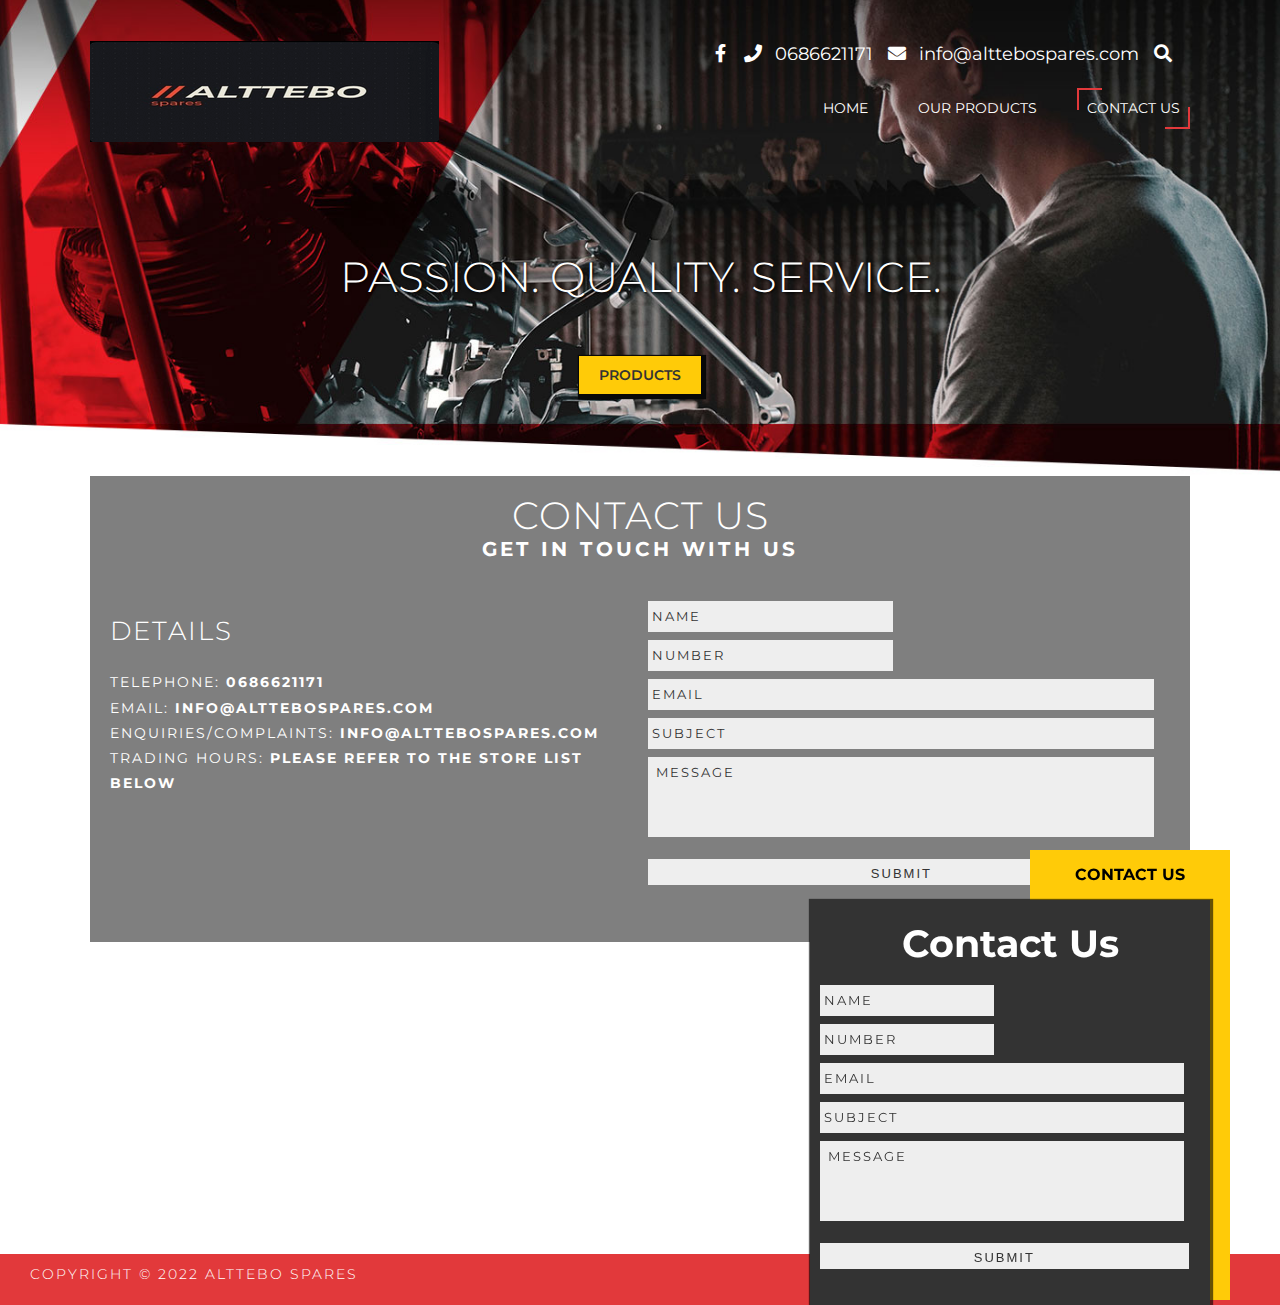
==== contact-us.html @ 704087f9 "Initial commit" ====
<!doctype html>
<html lang="en-US">

<head>

    <meta name="msvalidate.01" content="07E9F60D5569FDD121FF2509E36A343D" />

    <meta charset="UTF-8">
    <meta name="viewport" content="width=device-width, initial-scale=1">
    <link rel="profile" href="https://gmpg.org/xfn/11">
    <link href="https://fonts.googleapis.com/css?family=Montserrat:300,400,600,700" rel="stylesheet">
    <link rel="stylesheet" href="https://use.fontawesome.com/releases/v5.1.1/css/all.css" integrity="sha384-O8whS3fhG2OnA5Kas0Y9l3cfpmYjapjI0E4theH4iuMD+pLhbf6JI0jIMfYcK3yZ" crossorigin="anonymous">

    <!-- Google Tag Manager -->
    <script>
        (function(w, d, s, l, i) {
            w[l] = w[l] || [];
            w[l].push({
                'gtm.start': new Date().getTime(),
                event: 'gtm.js'
            });
            var f = d.getElementsByTagName(s)[0],
                j = d.createElement(s),
                dl = l != 'dataLayer' ? '&l=' + l : '';
            j.async = true;
            j.src =
                'https://www.googletagmanager.com/gtm.js?id=' + i + dl;
            f.parentNode.insertBefore(j, f);
        })(window, document, 'script', 'dataLayer', 'GTM-W37M9GC');
    </script>
    <!-- End Google Tag Manager -->

    <meta name='robots' content='max-image-preview:large' />

    <!-- This site is optimized with the Yoast SEO plugin v15.5 - https://yoast.com/wordpress/plugins/seo/ -->
    <title>Contact ALTTEBO Spares | 0686621171 | info@alttebospares.com</title>
    <meta name="description" content="Contact ALTTEBO Spares today, view this page for all our details and where you can find us" />
    <meta name="robots" content="index, follow, max-snippet:-1, max-image-preview:large, max-video-preview:-1" />
    <link rel="canonical" href="./contact-us.html" />
    <meta property="og:locale" content="en_US" />
    <meta property="og:type" content="article" />
    <meta property="og:title" content="Contact ALTTEBO Spares | 0686621171 | info@alttebospares.com" />
    <meta property="og:description" content="Contact ALTTEBO Spares today, view this page for all our details and where you can find us" />
    <meta property="og:url" content="https://alttebospares/contact-us/" />
    <meta property="og:site_name" content="ALTTEBO Spares" />
    <meta property="article:modified_time" content="2021-07-12T07:43:26+00:00" />
    <meta name="twitter:card" content="summary_large_image" />
    <meta name="twitter:label1" content="Est. reading time">
    <meta name="twitter:data1" content="1 minute">
    <script type="application/ld+json" class="yoast-schema-graph">
        {
            "@context": "https://schema.org",
            "@graph": [{
                "@type": "WebSite",
                "@id": "https://alttebospares.com/#website",
                "url": "https://alttebospares.com/",
                "name": "ALTTEBO Spares ",
                "description": "Welcome",
                "potentialAction": [{
                    "@type": "SearchAction",
                    "target": "https://alttebospares.com/?s={search_term_string}",
                    "query-input": "required name=search_term_string"
                }],
                "inLanguage": "en-US"
            }, {
                "@type": "WebPage",
                "@id": "https://alttebospares.com/contact-us/#webpage",
                "url": "https://alttebospares.com/contact-us/",
                "name": "Contact ALTTEBO Spares | 0686621171 | info@alttebospares.com",
                "isPartOf": {
                    "@id": "https://alttebospares.com/#website"
                },
                "datePublished": "2018-07-19T13:59:04+00:00",
                "dateModified": "2021-07-12T07:43:26+00:00",
                "description": "Contact ALTTEBO Spares today, view this page for all our details and where you can find us",
                "breadcrumb": {
                    "@id": "https://alttebospares.com/contact-us/#breadcrumb"
                },
                "inLanguage": "en-US",
                "potentialAction": [{
                    "@type": "ReadAction",
                    "target": ["https://alttebospares.com/contact-us/"]
                }]
            }, {
                "@type": "BreadcrumbList",
                "@id": "https://alttebospares.com/contact-us/#breadcrumb",
                "itemListElement": [{
                    "@type": "ListItem",
                    "position": 1,
                    "item": {
                        "@type": "WebPage",
                        "@id": "https://alttebospares.com/",
                        "url": "https://alttebospares.com/",
                        "name": "Home"
                    }
                }, {
                    "@type": "ListItem",
                    "position": 2,
                    "item": {
                        "@type": "WebPage",
                        "@id": "https://alttebospares.com/contact-us/",
                        "url": "https://alttebospares.com/contact-us/",
                        "name": "Contact Us"
                    }
                }]
            }]
        }
    </script>
    <!-- / Yoast SEO plugin. -->


    <link rel='dns-prefetch' href='//use.fontawesome.com' />
    <link rel='dns-prefetch' href='//s.w.org' />
    <script type="text/javascript">
        window._wpemojiSettings = {
            "baseUrl": "https:\/\/s.w.org\/images\/core\/emoji\/13.1.0\/72x72\/",
            "ext": ".png",
            "svgUrl": "https:\/\/s.w.org\/images\/core\/emoji\/13.1.0\/svg\/",
            "svgExt": ".svg",
            "source": {
                "concatemoji": "https:\/\/alttebospares.com\/wp-includes\/js\/wp-emoji-release.min.js?ver=5.9.3"
            }
        };
        /*! This file is auto-generated */
        ! function(e, a, t) {
            var n, r, o, i = a.createElement("canvas"),
                p = i.getContext && i.getContext("2d");

            function s(e, t) {
                var a = String.fromCharCode;
                p.clearRect(0, 0, i.width, i.height), p.fillText(a.apply(this, e), 0, 0);
                e = i.toDataURL();
                return p.clearRect(0, 0, i.width, i.height), p.fillText(a.apply(this, t), 0, 0), e === i.toDataURL()
            }

            function c(e) {
                var t = a.createElement("script");
                t.src = e, t.defer = t.type = "text/javascript", a.getElementsByTagName("head")[0].appendChild(t)
            }
            for (o = Array("flag", "emoji"), t.supports = {
                    everything: !0,
                    everythingExceptFlag: !0
                }, r = 0; r < o.length; r++) t.supports[o[r]] = function(e) {
                if (!p || !p.fillText) return !1;
                switch (p.textBaseline = "top", p.font = "600 32px Arial", e) {
                    case "flag":
                        return s([127987, 65039, 8205, 9895, 65039], [127987, 65039, 8203, 9895, 65039]) ? !1 : !s([55356, 56826, 55356, 56819], [55356, 56826, 8203, 55356, 56819]) && !s([55356, 57332, 56128, 56423, 56128, 56418, 56128, 56421, 56128, 56430, 56128, 56423, 56128, 56447], [55356, 57332, 8203, 56128, 56423, 8203, 56128, 56418, 8203, 56128, 56421, 8203, 56128, 56430, 8203, 56128, 56423, 8203, 56128, 56447]);
                    case "emoji":
                        return !s([10084, 65039, 8205, 55357, 56613], [10084, 65039, 8203, 55357, 56613])
                }
                return !1
            }(o[r]), t.supports.everything = t.supports.everything && t.supports[o[r]], "flag" !== o[r] && (t.supports.everythingExceptFlag = t.supports.everythingExceptFlag && t.supports[o[r]]);
            t.supports.everythingExceptFlag = t.supports.everythingExceptFlag && !t.supports.flag, t.DOMReady = !1, t.readyCallback = function() {
                t.DOMReady = !0
            }, t.supports.everything || (n = function() {
                t.readyCallback()
            }, a.addEventListener ? (a.addEventListener("DOMContentLoaded", n, !1), e.addEventListener("load", n, !1)) : (e.attachEvent("onload", n), a.attachEvent("onreadystatechange", function() {
                "complete" === a.readyState && t.readyCallback()
            })), (n = t.source || {}).concatemoji ? c(n.concatemoji) : n.wpemoji && n.twemoji && (c(n.twemoji), c(n.wpemoji)))
        }(window, document, window._wpemojiSettings);
    </script>
    <style type="text/css">
        img.wp-smiley,
        img.emoji {
            display: inline !important;
            border: none !important;
            box-shadow: none !important;
            height: 1em !important;
            width: 1em !important;
            margin: 0 0.07em !important;
            vertical-align: -0.1em !important;
            background: none !important;
            padding: 0 !important;
        }
    </style>
    <link rel='stylesheet' id='wp-block-library-css' href='./wp-includes/css/dist/block-library/style.min.css?ver=5.9.3' type='text/css' media='all' />
    <style id='global-styles-inline-css' type='text/css'>
        body {
            --wp--preset--color--black: #000000;
            --wp--preset--color--cyan-bluish-gray: #abb8c3;
            --wp--preset--color--white: #ffffff;
            --wp--preset--color--pale-pink: #f78da7;
            --wp--preset--color--vivid-red: #cf2e2e;
            --wp--preset--color--luminous-vivid-orange: #ff6900;
            --wp--preset--color--luminous-vivid-amber: #fcb900;
            --wp--preset--color--light-green-cyan: #7bdcb5;
            --wp--preset--color--vivid-green-cyan: #00d084;
            --wp--preset--color--pale-cyan-blue: #8ed1fc;
            --wp--preset--color--vivid-cyan-blue: #0693e3;
            --wp--preset--color--vivid-purple: #9b51e0;
            --wp--preset--gradient--vivid-cyan-blue-to-vivid-purple: linear-gradient(135deg, rgba(6, 147, 227, 1) 0%, rgb(155, 81, 224) 100%);
            --wp--preset--gradient--light-green-cyan-to-vivid-green-cyan: linear-gradient(135deg, rgb(122, 220, 180) 0%, rgb(0, 208, 130) 100%);
            --wp--preset--gradient--luminous-vivid-amber-to-luminous-vivid-orange: linear-gradient(135deg, rgba(252, 185, 0, 1) 0%, rgba(255, 105, 0, 1) 100%);
            --wp--preset--gradient--luminous-vivid-orange-to-vivid-red: linear-gradient(135deg, rgba(255, 105, 0, 1) 0%, rgb(207, 46, 46) 100%);
            --wp--preset--gradient--very-light-gray-to-cyan-bluish-gray: linear-gradient(135deg, rgb(238, 238, 238) 0%, rgb(169, 184, 195) 100%);
            --wp--preset--gradient--cool-to-warm-spectrum: linear-gradient(135deg, rgb(74, 234, 220) 0%, rgb(151, 120, 209) 20%, rgb(207, 42, 186) 40%, rgb(238, 44, 130) 60%, rgb(251, 105, 98) 80%, rgb(254, 248, 76) 100%);
            --wp--preset--gradient--blush-light-purple: linear-gradient(135deg, rgb(255, 206, 236) 0%, rgb(152, 150, 240) 100%);
            --wp--preset--gradient--blush-bordeaux: linear-gradient(135deg, rgb(254, 205, 165) 0%, rgb(254, 45, 45) 50%, rgb(107, 0, 62) 100%);
            --wp--preset--gradient--luminous-dusk: linear-gradient(135deg, rgb(255, 203, 112) 0%, rgb(199, 81, 192) 50%, rgb(65, 88, 208) 100%);
            --wp--preset--gradient--pale-ocean: linear-gradient(135deg, rgb(255, 245, 203) 0%, rgb(182, 227, 212) 50%, rgb(51, 167, 181) 100%);
            --wp--preset--gradient--electric-grass: linear-gradient(135deg, rgb(202, 248, 128) 0%, rgb(113, 206, 126) 100%);
            --wp--preset--gradient--midnight: linear-gradient(135deg, rgb(2, 3, 129) 0%, rgb(40, 116, 252) 100%);
            --wp--preset--duotone--dark-grayscale: url('#wp-duotone-dark-grayscale');
            --wp--preset--duotone--grayscale: url('#wp-duotone-grayscale');
            --wp--preset--duotone--purple-yellow: url('#wp-duotone-purple-yellow');
            --wp--preset--duotone--blue-red: url('#wp-duotone-blue-red');
            --wp--preset--duotone--midnight: url('#wp-duotone-midnight');
            --wp--preset--duotone--magenta-yellow: url('#wp-duotone-magenta-yellow');
            --wp--preset--duotone--purple-green: url('#wp-duotone-purple-green');
            --wp--preset--duotone--blue-orange: url('#wp-duotone-blue-orange');
            --wp--preset--font-size--small: 13px;
            --wp--preset--font-size--medium: 20px;
            --wp--preset--font-size--large: 36px;
            --wp--preset--font-size--x-large: 42px;
        }

        .has-black-color {
            color: var(--wp--preset--color--black) !important;
        }

        .has-cyan-bluish-gray-color {
            color: var(--wp--preset--color--cyan-bluish-gray) !important;
        }

        .has-white-color {
            color: var(--wp--preset--color--white) !important;
        }

        .has-pale-pink-color {
            color: var(--wp--preset--color--pale-pink) !important;
        }

        .has-vivid-red-color {
            color: var(--wp--preset--color--vivid-red) !important;
        }

        .has-luminous-vivid-orange-color {
            color: var(--wp--preset--color--luminous-vivid-orange) !important;
        }

        .has-luminous-vivid-amber-color {
            color: var(--wp--preset--color--luminous-vivid-amber) !important;
        }

        .has-light-green-cyan-color {
            color: var(--wp--preset--color--light-green-cyan) !important;
        }

        .has-vivid-green-cyan-color {
            color: var(--wp--preset--color--vivid-green-cyan) !important;
        }

        .has-pale-cyan-blue-color {
            color: var(--wp--preset--color--pale-cyan-blue) !important;
        }

        .has-vivid-cyan-blue-color {
            color: var(--wp--preset--color--vivid-cyan-blue) !important;
        }

        .has-vivid-purple-color {
            color: var(--wp--preset--color--vivid-purple) !important;
        }

        .has-black-background-color {
            background-color: var(--wp--preset--color--black) !important;
        }

        .has-cyan-bluish-gray-background-color {
            background-color: var(--wp--preset--color--cyan-bluish-gray) !important;
        }

        .has-white-background-color {
            background-color: var(--wp--preset--color--white) !important;
        }

        .has-pale-pink-background-color {
            background-color: var(--wp--preset--color--pale-pink) !important;
        }

        .has-vivid-red-background-color {
            background-color: var(--wp--preset--color--vivid-red) !important;
        }

        .has-luminous-vivid-orange-background-color {
            background-color: var(--wp--preset--color--luminous-vivid-orange) !important;
        }

        .has-luminous-vivid-amber-background-color {
            background-color: var(--wp--preset--color--luminous-vivid-amber) !important;
        }

        .has-light-green-cyan-background-color {
            background-color: var(--wp--preset--color--light-green-cyan) !important;
        }

        .has-vivid-green-cyan-background-color {
            background-color: var(--wp--preset--color--vivid-green-cyan) !important;
        }

        .has-pale-cyan-blue-background-color {
            background-color: var(--wp--preset--color--pale-cyan-blue) !important;
        }

        .has-vivid-cyan-blue-background-color {
            background-color: var(--wp--preset--color--vivid-cyan-blue) !important;
        }

        .has-vivid-purple-background-color {
            background-color: var(--wp--preset--color--vivid-purple) !important;
        }

        .has-black-border-color {
            border-color: var(--wp--preset--color--black) !important;
        }

        .has-cyan-bluish-gray-border-color {
            border-color: var(--wp--preset--color--cyan-bluish-gray) !important;
        }

        .has-white-border-color {
            border-color: var(--wp--preset--color--white) !important;
        }

        .has-pale-pink-border-color {
            border-color: var(--wp--preset--color--pale-pink) !important;
        }

        .has-vivid-red-border-color {
            border-color: var(--wp--preset--color--vivid-red) !important;
        }

        .has-luminous-vivid-orange-border-color {
            border-color: var(--wp--preset--color--luminous-vivid-orange) !important;
        }

        .has-luminous-vivid-amber-border-color {
            border-color: var(--wp--preset--color--luminous-vivid-amber) !important;
        }

        .has-light-green-cyan-border-color {
            border-color: var(--wp--preset--color--light-green-cyan) !important;
        }

        .has-vivid-green-cyan-border-color {
            border-color: var(--wp--preset--color--vivid-green-cyan) !important;
        }

        .has-pale-cyan-blue-border-color {
            border-color: var(--wp--preset--color--pale-cyan-blue) !important;
        }

        .has-vivid-cyan-blue-border-color {
            border-color: var(--wp--preset--color--vivid-cyan-blue) !important;
        }

        .has-vivid-purple-border-color {
            border-color: var(--wp--preset--color--vivid-purple) !important;
        }

        .has-vivid-cyan-blue-to-vivid-purple-gradient-background {
            background: var(--wp--preset--gradient--vivid-cyan-blue-to-vivid-purple) !important;
        }

        .has-light-green-cyan-to-vivid-green-cyan-gradient-background {
            background: var(--wp--preset--gradient--light-green-cyan-to-vivid-green-cyan) !important;
        }

        .has-luminous-vivid-amber-to-luminous-vivid-orange-gradient-background {
            background: var(--wp--preset--gradient--luminous-vivid-amber-to-luminous-vivid-orange) !important;
        }

        .has-luminous-vivid-orange-to-vivid-red-gradient-background {
            background: var(--wp--preset--gradient--luminous-vivid-orange-to-vivid-red) !important;
        }

        .has-very-light-gray-to-cyan-bluish-gray-gradient-background {
            background: var(--wp--preset--gradient--very-light-gray-to-cyan-bluish-gray) !important;
        }

        .has-cool-to-warm-spectrum-gradient-background {
            background: var(--wp--preset--gradient--cool-to-warm-spectrum) !important;
        }

        .has-blush-light-purple-gradient-background {
            background: var(--wp--preset--gradient--blush-light-purple) !important;
        }

        .has-blush-bordeaux-gradient-background {
            background: var(--wp--preset--gradient--blush-bordeaux) !important;
        }

        .has-luminous-dusk-gradient-background {
            background: var(--wp--preset--gradient--luminous-dusk) !important;
        }

        .has-pale-ocean-gradient-background {
            background: var(--wp--preset--gradient--pale-ocean) !important;
        }

        .has-electric-grass-gradient-background {
            background: var(--wp--preset--gradient--electric-grass) !important;
        }

        .has-midnight-gradient-background {
            background: var(--wp--preset--gradient--midnight) !important;
        }

        .has-small-font-size {
            font-size: var(--wp--preset--font-size--small) !important;
        }

        .has-medium-font-size {
            font-size: var(--wp--preset--font-size--medium) !important;
        }

        .has-large-font-size {
            font-size: var(--wp--preset--font-size--large) !important;
        }

        .has-x-large-font-size {
            font-size: var(--wp--preset--font-size--x-large) !important;
        }
    </style>
    <link rel='stylesheet' id='foobox-free-min-css' href='./wp-content/plugins/foobox-image-lightbox/free/css/foobox.free.min.css?ver=2.7.17' type='text/css' media='all' />
    <link rel='stylesheet' id='wpsl-styles-css' href='./wp-content/plugins/wp-store-locator/css/styles.min.css?ver=2.2.233' type='text/css' media='all' />
    <link rel='stylesheet' id='thursday-style-css' href='./wp-content/themes/thursday/style.css?ver=5.9.3' type='text/css' media='all' />
    <link rel='stylesheet' id='wpbdp_font_awesome-css' href='https://use.fontawesome.com/releases/v5.14.0/css/all.css?ver=5.14.0' type='text/css' media='all' />
    <link rel='stylesheet' id='wpbdp-widgets-css' href='./wp-content/plugins/business-directory-plugin/assets/css/widgets.min.css?ver=5.9.1' type='text/css' media='all' />
    <link rel='stylesheet' id='popup-maker-site-css' href='./wp-content/uploads/pum/pum-site-styles.css?generated=1649594594&#038;ver=1.14.0' type='text/css' media='all' />
    <link rel='stylesheet' id='gforms_reset_css-css' href='./wp-content/plugins/gravityforms/css/formreset.min.css?ver=2.4.22' type='text/css' media='all' />
    <link rel='stylesheet' id='gforms_formsmain_css-css' href='./wp-content/plugins/gravityforms/css/formsmain.min.css?ver=2.4.22' type='text/css' media='all' />
    <link rel='stylesheet' id='gforms_ready_class_css-css' href='./wp-content/plugins/gravityforms/css/readyclass.min.css?ver=2.4.22' type='text/css' media='all' />
    <link rel='stylesheet' id='gforms_browsers_css-css' href='./wp-content/plugins/gravityforms/css/browsers.min.css?ver=2.4.22' type='text/css' media='all' />
    <link rel='stylesheet' id='default-styles-css' href='./wp-content/plugins/business-directory-plugin/themes/default/assets/styles.css?ver=5.9.1' type='text/css' media='all' />
    <script type='text/javascript' src='./wp-includes/js/jquery/jquery.min.js?ver=3.6.0' id='jquery-core-js'></script>
    <script type='text/javascript' src='./wp-includes/js/jquery/jquery-migrate.min.js?ver=3.3.2' id='jquery-migrate-js'></script>
    <script type='text/javascript' src='./wp-content/plugins/gravityforms/js/jquery.json.min.js?ver=2.4.22' id='gform_json-js'></script>
    <script type='text/javascript' id='gform_gravityforms-js-extra'>
        /* <![CDATA[ */
        var gf_global = {
            "gf_currency_config": {
                "name": "U.S. Dollar",
                "symbol_left": "$",
                "symbol_right": "",
                "symbol_padding": "",
                "thousand_separator": ",",
                "decimal_separator": ".",
                "decimals": 2
            },
            "base_url": "https:\/\/alttebospares.com\/wp-content\/plugins\/gravityforms",
            "number_formats": [],
            "spinnerUrl": "https:\/\/alttebospares.com\/wp-content\/plugins\/gravityforms\/images\/spinner.gif"
        };
        /* ]]> */
    </script>
    <script type='text/javascript' src='./wp-content/plugins/gravityforms/js/gravityforms.min.js?ver=2.4.22' id='gform_gravityforms-js'></script>
    <script type='text/javascript' src='./wp-content/plugins/gravityforms/js/placeholders.jquery.min.js?ver=2.4.22' id='gform_placeholder-js'></script>
    <script type='text/javascript' id='foobox-free-min-js-before'>
        /* Run FooBox FREE (v2.7.17) */
        var FOOBOX = window.FOOBOX = {
            ready: true,
            disableOthers: false,
            o: {
                wordpress: {
                    enabled: true
                },
                countMessage: 'image %index of %total',
                excludes: '.fbx-link,.nofoobox,.nolightbox,a[href*="pinterest.com/pin/create/button/"]',
                affiliate: {
                    enabled: false
                }
            },
            selectors: [
                ".foogallery-container.foogallery-lightbox-foobox", ".foogallery-container.foogallery-lightbox-foobox-free", ".gallery", ".wp-block-gallery", ".wp-caption", ".wp-block-image", "a:has(img[class*=wp-image-])", ".foobox"
            ],
            pre: function($) {
                // Custom JavaScript (Pre)

            },
            post: function($) {
                // Custom JavaScript (Post)

                // Custom Captions Code

            },
            custom: function($) {
                // Custom Extra JS

            }
        };
    </script>
    <script type='text/javascript' src='./wp-content/plugins/foobox-image-lightbox/free/js/foobox.free.min.js?ver=2.7.17' id='foobox-free-min-js'></script>
    <!-- <link rel="https://api.w.org/" href="https://ahkms.co.za/wp-json/" />
    <link rel="alternate" type="application/json" href="https://ahkms.co.za/wp-json/wp/v2/pages/11" />
    <link rel="EditURI" type="application/rsd+xml" title="RSD" href="https://ahkms.co.za/xmlrpc.php?rsd" />
    <link rel="wlwmanifest" type="application/wlwmanifest+xml" href="https://ahkms.co.za/wp-includes/wlwmanifest.xml" />
    <meta name="generator" content="WordPress 5.9.3" />
    <link rel='shortlink' href='https://ahkms.co.za/?p=11' />
    <link rel="alternate" type="application/json+oembed" href="https://ahkms.co.za/wp-json/oembed/1.0/embed?url=https%3A%2F%2Fahkms.co.za%2Fcontact-us%2F" />
    <link rel="alternate" type="text/xml+oembed" href="https://ahkms.co.za/wp-json/oembed/1.0/embed?url=https%3A%2F%2Fahkms.co.za%2Fcontact-us%2F&#038;format=xml" /> -->
    <style type="text/css">
        /* Common css */

        #wpbs__cont {
            width: 400px;
            height: 400px;
            background: #ffcb08;
            border-top-right-radius: 3px;
            border-bottom-right-radius: 3px;
            z-index: 999999;
        }
    </style>

    <style type="text/css">
        #wpbs_slider {
            -webkit-border-top-left-radius: 6px;
            -webkit-border-top-right-radius: 6px;
            -moz-border-radius-topleft: 6px;
            -moz-border-radius-topright: 6px;
            border-top-left-radius: 6px;
            border-top-right-radius: 6px;
            position: fixed;
            bottom: -400px;
            left: 50px;
            width: 200px;
            ;
            height: 450px;
            background: #ffcb08 url('') center no-repeat;
            background-size: 40px 40px;
            background-position: 5px 5px;
            cursor: pointer;
            z-index: 999999;
        }

        #wpbs__cont {
            margin-top: 50px;
            color: #ffffff;
            padding: 10px;
        }

        .icon_label {
            color: ;
            float: right;
            position: relative;
            font-size: 12pt;
            font-weight: bold;
            width: 200px;
            height: 50px;
        }

        .wpbs_handle {
            padding: 5px;
            line-height: 40px;
            text-align: right;
            color: #ffffff;
        }
    </style>
    <style type="text/css">
        .recentcomments a {
            display: inline !important;
            padding: 0 !important;
            margin: 0 !important;
        }
    </style>
    <style type="text/css">
        .site-title,
        .site-description {
            position: absolute;
            clip: rect(1px, 1px, 1px, 1px);
        }
    </style>

    <style type='text/css'>
        /* Begin Simple Side Tab Styles*/

        #rum_sst_tab {
            font-family: Arial, sans-serif;
            top: 250px;
            background-color: #ffcb08;
            color: #000;
            border-style: solid;
            border-width: 0px;
        }

        #rum_sst_tab:hover {
            background-color: #fff;
        }

        .rum_sst_contents {
            position: fixed;
            margin: 0;
            padding: 6px 13px 8px 13px;
            text-decoration: none;
            text-align: center;
            font-size: 15px;
            font-weight: bold;
            border-style: solid;
            display: block;
            z-index: 100000;
        }

        .rum_sst_left {
            left: -2px;
            cursor: pointer;
            -webkit-transform-origin: 0 0;
            -moz-transform-origin: 0 0;
            -o-transform-origin: 0 0;
            -ms-transform-origin: 0 0;
            -webkit-transform: rotate(270deg);
            -moz-transform: rotate(270deg);
            -ms-transform: rotate(270deg);
            -o-transform: rotate(270deg);
            transform: rotate(270deg);
            -moz-border-radius-bottomright: 10px;
            border-bottom-right-radius: 10px;
            -moz-border-radius-bottomleft: 10px;
            border-bottom-left-radius: 10px;
        }

        .rum_sst_right {
            right: -1px;
            cursor: pointer;
            -webkit-transform-origin: 100% 100%;
            -moz-transform-origin: 100% 100%;
            -o-transform-origin: 100% 100%;
            -ms-transform-origin: 100% 100%;
            -webkit-transform: rotate(-90deg);
            -moz-transform: rotate(-90deg);
            -ms-transform: rotate(-90deg);
            -o-transform: rotate(-90deg);
            transform: rotate(-90deg);
            -moz-border-radius-topright: 10px;
            border-top-right-radius: 10px;
            -moz-border-radius-topleft: 10px;
            border-top-left-radius: 10px;
        }

        .rum_sst_right.less-ie-9 {
            right: -120px;
            filter: progid:DXImageTransform.Microsoft.BasicImage(rotation=1);
        }

        .rum_sst_left.less-ie-9 {
            filter: progid:DXImageTransform.Microsoft.BasicImage(rotation=3);
        }

        /* End Simple Side Tab Styles*/
    </style>

    <link rel="icon" href="./wp-content/uploads/2018/07/cropped-favi-32x32.png" sizes="32x32" />
    <link rel="icon" href="./wp-content/uploads/2018/07/cropped-favi-192x192.png" sizes="192x192" />
    <link rel="apple-touch-icon" href="./wp-content/uploads/2018/07/cropped-favi-180x180.png" />
    <meta name="msapplication-TileImage" content="./wp-content/uploads/2018/07/cropped-favi-270x270.png" />
    <style>
        button#responsive-menu-button,
        #responsive-menu-container {
            display: none;
            -webkit-text-size-adjust: 100%;
        }

        @media screen and (max-width: 800px) {
            #responsive-menu-container {
                display: block;
                position: fixed;
                top: 0;
                bottom: 0;
                z-index: 99998;
                padding-bottom: 5px;
                margin-bottom: -5px;
                outline: 1px solid transparent;
                overflow-y: auto;
                overflow-x: hidden;
            }
            #responsive-menu-container .responsive-menu-search-box {
                width: 100%;
                padding: 0 2%;
                border-radius: 2px;
                height: 50px;
                -webkit-appearance: none;
            }
            #responsive-menu-container.push-left,
            #responsive-menu-container.slide-left {
                transform: translateX(-100%);
                -ms-transform: translateX(-100%);
                -webkit-transform: translateX(-100%);
                -moz-transform: translateX(-100%);
            }
            .responsive-menu-open #responsive-menu-container.push-left,
            .responsive-menu-open #responsive-menu-container.slide-left {
                transform: translateX(0);
                -ms-transform: translateX(0);
                -webkit-transform: translateX(0);
                -moz-transform: translateX(0);
            }
            #responsive-menu-container.push-top,
            #responsive-menu-container.slide-top {
                transform: translateY(-100%);
                -ms-transform: translateY(-100%);
                -webkit-transform: translateY(-100%);
                -moz-transform: translateY(-100%);
            }
            .responsive-menu-open #responsive-menu-container.push-top,
            .responsive-menu-open #responsive-menu-container.slide-top {
                transform: translateY(0);
                -ms-transform: translateY(0);
                -webkit-transform: translateY(0);
                -moz-transform: translateY(0);
            }
            #responsive-menu-container.push-right,
            #responsive-menu-container.slide-right {
                transform: translateX(100%);
                -ms-transform: translateX(100%);
                -webkit-transform: translateX(100%);
                -moz-transform: translateX(100%);
            }
            .responsive-menu-open #responsive-menu-container.push-right,
            .responsive-menu-open #responsive-menu-container.slide-right {
                transform: translateX(0);
                -ms-transform: translateX(0);
                -webkit-transform: translateX(0);
                -moz-transform: translateX(0);
            }
            #responsive-menu-container.push-bottom,
            #responsive-menu-container.slide-bottom {
                transform: translateY(100%);
                -ms-transform: translateY(100%);
                -webkit-transform: translateY(100%);
                -moz-transform: translateY(100%);
            }
            .responsive-menu-open #responsive-menu-container.push-bottom,
            .responsive-menu-open #responsive-menu-container.slide-bottom {
                transform: translateY(0);
                -ms-transform: translateY(0);
                -webkit-transform: translateY(0);
                -moz-transform: translateY(0);
            }
            #responsive-menu-container,
            #responsive-menu-container:before,
            #responsive-menu-container:after,
            #responsive-menu-container *,
            #responsive-menu-container *:before,
            #responsive-menu-container *:after {
                box-sizing: border-box;
                margin: 0;
                padding: 0;
            }
            #responsive-menu-container #responsive-menu-search-box,
            #responsive-menu-container #responsive-menu-additional-content,
            #responsive-menu-container #responsive-menu-title {
                padding: 25px 5%;
            }
            #responsive-menu-container #responsive-menu,
            #responsive-menu-container #responsive-menu ul {
                width: 100%;
            }
            #responsive-menu-container #responsive-menu ul.responsive-menu-submenu {
                display: none;
            }
            #responsive-menu-container #responsive-menu ul.responsive-menu-submenu.responsive-menu-submenu-open {
                display: block;
            }
            #responsive-menu-container #responsive-menu ul.responsive-menu-submenu-depth-1 a.responsive-menu-item-link {
                padding-left: 10%;
            }
            #responsive-menu-container #responsive-menu ul.responsive-menu-submenu-depth-2 a.responsive-menu-item-link {
                padding-left: 15%;
            }
            #responsive-menu-container #responsive-menu ul.responsive-menu-submenu-depth-3 a.responsive-menu-item-link {
                padding-left: 20%;
            }
            #responsive-menu-container #responsive-menu ul.responsive-menu-submenu-depth-4 a.responsive-menu-item-link {
                padding-left: 25%;
            }
            #responsive-menu-container #responsive-menu ul.responsive-menu-submenu-depth-5 a.responsive-menu-item-link {
                padding-left: 30%;
            }
            #responsive-menu-container li.responsive-menu-item {
                width: 100%;
                list-style: none;
            }
            #responsive-menu-container li.responsive-menu-item a {
                width: 100%;
                display: block;
                text-decoration: none;
                position: relative;
            }
            #responsive-menu-container #responsive-menu li.responsive-menu-item a {
                padding: 0 5%;
            }
            #responsive-menu-container .responsive-menu-submenu li.responsive-menu-item a {
                padding: 0 5%;
            }
            #responsive-menu-container li.responsive-menu-item a .fa {
                margin-right: 15px;
            }
            #responsive-menu-container li.responsive-menu-item a .responsive-menu-subarrow {
                position: absolute;
                top: 0;
                bottom: 0;
                text-align: center;
                overflow: hidden;
            }
            #responsive-menu-container li.responsive-menu-item a .responsive-menu-subarrow .fa {
                margin-right: 0;
            }
            button#responsive-menu-button .responsive-menu-button-icon-inactive {
                display: none;
            }
            button#responsive-menu-button {
                z-index: 99999;
                display: none;
                overflow: hidden;
                outline: none;
            }
            button#responsive-menu-button img {
                max-width: 100%;
            }
            .responsive-menu-label {
                display: inline-block;
                font-weight: 600;
                margin: 0 5px;
                vertical-align: middle;
            }
            .responsive-menu-label .responsive-menu-button-text-open {
                display: none;
            }
            .responsive-menu-accessible {
                display: inline-block;
            }
            .responsive-menu-accessible .responsive-menu-box {
                display: inline-block;
                vertical-align: middle;
            }
            .responsive-menu-label.responsive-menu-label-top,
            .responsive-menu-label.responsive-menu-label-bottom {
                display: block;
                margin: 0 auto;
            }
            button#responsive-menu-button {
                padding: 0 0;
                display: inline-block;
                cursor: pointer;
                transition-property: opacity, filter;
                transition-duration: 0.15s;
                transition-timing-function: linear;
                font: inherit;
                color: inherit;
                text-transform: none;
                background-color: transparent;
                border: 0;
                margin: 0;
                overflow: visible;
            }
            .responsive-menu-box {
                width: 25px;
                height: 19px;
                display: inline-block;
                position: relative;
            }
            .responsive-menu-inner {
                display: block;
                top: 50%;
                margin-top: -1.5px;
            }
            .responsive-menu-inner,
            .responsive-menu-inner::before,
            .responsive-menu-inner::after {
                width: 25px;
                height: 3px;
                background-color: #ffffff;
                border-radius: 4px;
                position: absolute;
                transition-property: transform;
                transition-duration: 0.15s;
                transition-timing-function: ease;
            }
            .responsive-menu-open .responsive-menu-inner,
            .responsive-menu-open .responsive-menu-inner::before,
            .responsive-menu-open .responsive-menu-inner::after {
                background-color: #ffffff;
            }
            button#responsive-menu-button:hover .responsive-menu-inner,
            button#responsive-menu-button:hover .responsive-menu-inner::before,
            button#responsive-menu-button:hover .responsive-menu-inner::after,
            button#responsive-menu-button:hover .responsive-menu-open .responsive-menu-inner,
            button#responsive-menu-button:hover .responsive-menu-open .responsive-menu-inner::before,
            button#responsive-menu-button:hover .responsive-menu-open .responsive-menu-inner::after,
            button#responsive-menu-button:focus .responsive-menu-inner,
            button#responsive-menu-button:focus .responsive-menu-inner::before,
            button#responsive-menu-button:focus .responsive-menu-inner::after,
            button#responsive-menu-button:focus .responsive-menu-open .responsive-menu-inner,
            button#responsive-menu-button:focus .responsive-menu-open .responsive-menu-inner::before,
            button#responsive-menu-button:focus .responsive-menu-open .responsive-menu-inner::after {
                background-color: #ffffff;
            }
            .responsive-menu-inner::before,
            .responsive-menu-inner::after {
                content: "";
                display: block;
            }
            .responsive-menu-inner::before {
                top: -8px;
            }
            .responsive-menu-inner::after {
                bottom: -8px;
            }
            .responsive-menu-boring .responsive-menu-inner,
            .responsive-menu-boring .responsive-menu-inner::before,
            .responsive-menu-boring .responsive-menu-inner::after {
                transition-property: none;
            }
            .responsive-menu-boring.is-active .responsive-menu-inner {
                transform: rotate(45deg);
            }
            .responsive-menu-boring.is-active .responsive-menu-inner::before {
                top: 0;
                opacity: 0;
            }
            .responsive-menu-boring.is-active .responsive-menu-inner::after {
                bottom: 0;
                transform: rotate(-90deg);
            }
            button#responsive-menu-button {
                width: 55px;
                height: 55px;
                position: fixed;
                top: 120px;
                right: 5%;
                background: #000000
            }
            .responsive-menu-open button#responsive-menu-button {
                background: #000000
            }
            .responsive-menu-open button#responsive-menu-button:hover,
            .responsive-menu-open button#responsive-menu-button:focus,
            button#responsive-menu-button:hover,
            button#responsive-menu-button:focus {
                background: #000000
            }
            button#responsive-menu-button .responsive-menu-box {
                color: #ffffff;
            }
            .responsive-menu-open button#responsive-menu-button .responsive-menu-box {
                color: #ffffff;
            }
            .responsive-menu-label {
                color: #ffffff;
                font-size: 14px;
                line-height: 13px;
            }
            button#responsive-menu-button {
                display: inline-block;
                transition: transform 0.5s, background-color 0.5s;
            }
            #responsive-menu-container {
                width: 75%;
                left: 0;
                transition: transform 0.5s;
                text-align: left;
                background: #212121;
            }
            #responsive-menu-container #responsive-menu-wrapper {
                background: #212121;
            }
            #responsive-menu-container #responsive-menu-additional-content {
                color: #ffffff;
            }
            #responsive-menu-container .responsive-menu-search-box {
                background: #ffffff;
                border: 2px solid #dadada;
                color: #333333;
            }
            #responsive-menu-container .responsive-menu-search-box:-ms-input-placeholder {
                color: #c7c7cd;
            }
            #responsive-menu-container .responsive-menu-search-box::-webkit-input-placeholder {
                color: #c7c7cd;
            }
            #responsive-menu-container .responsive-menu-search-box:-moz-placeholder {
                color: #c7c7cd;
                opacity: 1;
            }
            #responsive-menu-container .responsive-menu-search-box::-moz-placeholder {
                color: #c7c7cd;
                opacity: 1;
            }
            #responsive-menu-container .responsive-menu-item-link,
            #responsive-menu-container #responsive-menu-title,
            #responsive-menu-container .responsive-menu-subarrow {
                transition: background-color 0.5s, border-color 0.5s, color 0.5s;
            }
            #responsive-menu-container #responsive-menu-title {
                background-color: #212121;
                color: #ffffff;
                font-size: 13px;
                text-align: left;
            }
            #responsive-menu-container #responsive-menu-title a {
                color: #ffffff;
                font-size: 13px;
                text-decoration: none;
            }
            #responsive-menu-container #responsive-menu-title a:hover {
                color: #ffffff;
            }
            #responsive-menu-container #responsive-menu-title:hover {
                background-color: #212121;
                color: #ffffff;
            }
            #responsive-menu-container #responsive-menu-title:hover a {
                color: #ffffff;
            }
            #responsive-menu-container #responsive-menu-title #responsive-menu-title-image {
                display: inline-block;
                vertical-align: middle;
                max-width: 100%;
                margin-bottom: 15px;
            }
            #responsive-menu-container #responsive-menu-title #responsive-menu-title-image img {
                max-width: 100%;
            }
            #responsive-menu-container #responsive-menu>li.responsive-menu-item:first-child>a {
                border-top: 1px solid #212121;
            }
            #responsive-menu-container #responsive-menu li.responsive-menu-item .responsive-menu-item-link {
                font-size: 13px;
            }
            #responsive-menu-container #responsive-menu li.responsive-menu-item a {
                line-height: 40px;
                border-bottom: 1px solid #212121;
                color: #ffffff;
                background-color: #212121;
                height: 40px;
            }
            #responsive-menu-container #responsive-menu li.responsive-menu-item a:hover {
                color: #ffffff;
                background-color: #3f3f3f;
                border-color: #212121;
            }
            #responsive-menu-container #responsive-menu li.responsive-menu-item a:hover .responsive-menu-subarrow {
                color: #ffffff;
                border-color: #3f3f3f;
                background-color: #3f3f3f;
            }
            #responsive-menu-container #responsive-menu li.responsive-menu-item a:hover .responsive-menu-subarrow.responsive-menu-subarrow-active {
                color: #ffffff;
                border-color: #3f3f3f;
                background-color: #3f3f3f;
            }
            #responsive-menu-container #responsive-menu li.responsive-menu-item a .responsive-menu-subarrow {
                right: 0;
                height: 39px;
                line-height: 39px;
                width: 40px;
                color: #ffffff;
                border-left: 1px solid #212121;
                background-color: #212121;
            }
            #responsive-menu-container #responsive-menu li.responsive-menu-item a .responsive-menu-subarrow.responsive-menu-subarrow-active {
                color: #ffffff;
                border-color: #212121;
                background-color: #212121;
            }
            #responsive-menu-container #responsive-menu li.responsive-menu-item a .responsive-menu-subarrow.responsive-menu-subarrow-active:hover {
                color: #ffffff;
                border-color: #3f3f3f;
                background-color: #3f3f3f;
            }
            #responsive-menu-container #responsive-menu li.responsive-menu-item a .responsive-menu-subarrow:hover {
                color: #ffffff;
                border-color: #3f3f3f;
                background-color: #3f3f3f;
            }
            #responsive-menu-container #responsive-menu li.responsive-menu-current-item>.responsive-menu-item-link {
                background-color: #212121;
                color: #ffffff;
                border-color: #212121;
            }
            #responsive-menu-container #responsive-menu li.responsive-menu-current-item>.responsive-menu-item-link:hover {
                background-color: #3f3f3f;
                color: #ffffff;
                border-color: #3f3f3f;
            }
            #responsive-menu-container #responsive-menu ul.responsive-menu-submenu li.responsive-menu-item .responsive-menu-item-link {
                font-size: 13px;
                text-align: left;
            }
            #responsive-menu-container #responsive-menu ul.responsive-menu-submenu li.responsive-menu-item a {
                height: 40px;
                line-height: 40px;
                border-bottom: 1px solid #212121;
                color: #ffffff;
                background-color: #212121;
            }
            #responsive-menu-container #responsive-menu ul.responsive-menu-submenu li.responsive-menu-item a:hover {
                color: #ffffff;
                background-color: #3f3f3f;
                border-color: #212121;
            }
            #responsive-menu-container #responsive-menu ul.responsive-menu-submenu li.responsive-menu-item a:hover .responsive-menu-subarrow {
                color: #ffffff;
                border-color: #3f3f3f;
                background-color: #3f3f3f;
            }
            #responsive-menu-container #responsive-menu ul.responsive-menu-submenu li.responsive-menu-item a:hover .responsive-menu-subarrow.responsive-menu-subarrow-active {
                color: #ffffff;
                border-color: #3f3f3f;
                background-color: #3f3f3f;
            }
            #responsive-menu-container #responsive-menu ul.responsive-menu-submenu li.responsive-menu-item a .responsive-menu-subarrow {
                left: unset;
                right: 0;
                height: 39px;
                line-height: 39px;
                width: 40px;
                color: #ffffff;
                border-left: 1px solid #212121 !important;
                border-right: unset !important;
                background-color: #212121;
            }
            #responsive-menu-container #responsive-menu ul.responsive-menu-submenu li.responsive-menu-item a .responsive-menu-subarrow.responsive-menu-subarrow-active {
                color: #ffffff;
                border-color: #212121;
                background-color: #212121;
            }
            #responsive-menu-container #responsive-menu ul.responsive-menu-submenu li.responsive-menu-item a .responsive-menu-subarrow.responsive-menu-subarrow-active:hover {
                color: #ffffff;
                border-color: #3f3f3f;
                background-color: #3f3f3f;
            }
            #responsive-menu-container #responsive-menu ul.responsive-menu-submenu li.responsive-menu-item a .responsive-menu-subarrow:hover {
                color: #ffffff;
                border-color: #3f3f3f;
                background-color: #3f3f3f;
            }
            #responsive-menu-container #responsive-menu ul.responsive-menu-submenu li.responsive-menu-current-item>.responsive-menu-item-link {
                background-color: #212121;
                color: #ffffff;
                border-color: #212121;
            }
            #responsive-menu-container #responsive-menu ul.responsive-menu-submenu li.responsive-menu-current-item>.responsive-menu-item-link:hover {
                background-color: #3f3f3f;
                color: #ffffff;
                border-color: #3f3f3f;
            }
            #site-navigation {
                display: none !important;
            }
        }
    </style>
    <script>
        jQuery(document).ready(function($) {

            var ResponsiveMenu = {
                trigger: '#responsive-menu-button',
                animationSpeed: 500,
                breakpoint: 800,
                pushButton: 'off',
                animationType: 'slide',
                animationSide: 'left',
                pageWrapper: '',
                isOpen: false,
                triggerTypes: 'click',
                activeClass: 'is-active',
                container: '#responsive-menu-container',
                openClass: 'responsive-menu-open',
                accordion: 'off',
                activeArrow: '▲',
                inactiveArrow: '▼',
                wrapper: '#responsive-menu-wrapper',
                closeOnBodyClick: 'off',
                closeOnLinkClick: 'off',
                itemTriggerSubMenu: 'off',
                linkElement: '.responsive-menu-item-link',
                subMenuTransitionTime: 200,
                openMenu: function() {
                    $(this.trigger).addClass(this.activeClass);
                    $('html').addClass(this.openClass);
                    $('.responsive-menu-button-icon-active').hide();
                    $('.responsive-menu-button-icon-inactive').show();
                    this.setButtonTextOpen();
                    this.setWrapperTranslate();
                    this.isOpen = true;
                },
                closeMenu: function() {
                    $(this.trigger).removeClass(this.activeClass);
                    $('html').removeClass(this.openClass);
                    $('.responsive-menu-button-icon-inactive').hide();
                    $('.responsive-menu-button-icon-active').show();
                    this.setButtonText();
                    this.clearWrapperTranslate();
                    this.isOpen = false;
                },
                setButtonText: function() {
                    if ($('.responsive-menu-button-text-open').length > 0 && $('.responsive-menu-button-text').length > 0) {
                        $('.responsive-menu-button-text-open').hide();
                        $('.responsive-menu-button-text').show();
                    }
                },
                setButtonTextOpen: function() {
                    if ($('.responsive-menu-button-text').length > 0 && $('.responsive-menu-button-text-open').length > 0) {
                        $('.responsive-menu-button-text').hide();
                        $('.responsive-menu-button-text-open').show();
                    }
                },
                triggerMenu: function() {
                    this.isOpen ? this.closeMenu() : this.openMenu();
                },
                triggerSubArrow: function(subarrow) {
                    var sub_menu = $(subarrow).parent().siblings('.responsive-menu-submenu');
                    var self = this;
                    if (this.accordion == 'on') {
                        /* Get Top Most Parent and the siblings */
                        var top_siblings = sub_menu.parents('.responsive-menu-item-has-children').last().siblings('.responsive-menu-item-has-children');
                        var first_siblings = sub_menu.parents('.responsive-menu-item-has-children').first().siblings('.responsive-menu-item-has-children');
                        /* Close up just the top level parents to key the rest as it was */
                        top_siblings.children('.responsive-menu-submenu').slideUp(self.subMenuTransitionTime, 'linear').removeClass('responsive-menu-submenu-open');
                        /* Set each parent arrow to inactive */
                        top_siblings.each(function() {
                            $(this).find('.responsive-menu-subarrow').first().html(self.inactiveArrow);
                            $(this).find('.responsive-menu-subarrow').first().removeClass('responsive-menu-subarrow-active');
                        });
                        /* Now Repeat for the current item siblings */
                        first_siblings.children('.responsive-menu-submenu').slideUp(self.subMenuTransitionTime, 'linear').removeClass('responsive-menu-submenu-open');
                        first_siblings.each(function() {
                            $(this).find('.responsive-menu-subarrow').first().html(self.inactiveArrow);
                            $(this).find('.responsive-menu-subarrow').first().removeClass('responsive-menu-subarrow-active');
                        });
                    }
                    if (sub_menu.hasClass('responsive-menu-submenu-open')) {
                        sub_menu.slideUp(self.subMenuTransitionTime, 'linear').removeClass('responsive-menu-submenu-open');
                        $(subarrow).html(this.inactiveArrow);
                        $(subarrow).removeClass('responsive-menu-subarrow-active');
                    } else {
                        sub_menu.slideDown(self.subMenuTransitionTime, 'linear').addClass('responsive-menu-submenu-open');
                        $(subarrow).html(this.activeArrow);
                        $(subarrow).addClass('responsive-menu-subarrow-active');
                    }
                },
                menuHeight: function() {
                    return $(this.container).height();
                },
                menuWidth: function() {
                    return $(this.container).width();
                },
                wrapperHeight: function() {
                    return $(this.wrapper).height();
                },
                setWrapperTranslate: function() {
                    switch (this.animationSide) {
                        case 'left':
                            translate = 'translateX(' + this.menuWidth() + 'px)';
                            break;
                        case 'right':
                            translate = 'translateX(-' + this.menuWidth() + 'px)';
                            break;
                        case 'top':
                            translate = 'translateY(' + this.wrapperHeight() + 'px)';
                            break;
                        case 'bottom':
                            translate = 'translateY(-' + this.menuHeight() + 'px)';
                            break;
                    }
                    if (this.animationType == 'push') {
                        $(this.pageWrapper).css({
                            'transform': translate
                        });
                        $('html, body').css('overflow-x', 'hidden');
                    }
                    if (this.pushButton == 'on') {
                        $('#responsive-menu-button').css({
                            'transform': translate
                        });
                    }
                },
                clearWrapperTranslate: function() {
                    var self = this;
                    if (this.animationType == 'push') {
                        $(this.pageWrapper).css({
                            'transform': ''
                        });
                        setTimeout(function() {
                            $('html, body').css('overflow-x', '');
                        }, self.animationSpeed);
                    }
                    if (this.pushButton == 'on') {
                        $('#responsive-menu-button').css({
                            'transform': ''
                        });
                    }
                },
                init: function() {
                    var self = this;
                    $(this.trigger).on(this.triggerTypes, function(e) {
                        e.stopPropagation();
                        self.triggerMenu();
                    });
                    $(this.trigger).mouseup(function() {
                        $(self.trigger).blur();
                    });
                    $('.responsive-menu-subarrow').on('click', function(e) {
                        e.preventDefault();
                        e.stopPropagation();
                        self.triggerSubArrow(this);
                    });
                    $(window).resize(function() {
                        if ($(window).width() > self.breakpoint) {
                            if (self.isOpen) {
                                self.closeMenu();
                            }
                        } else {
                            if ($('.responsive-menu-open').length > 0) {
                                self.setWrapperTranslate();
                            }
                        }
                    });
                    if (this.closeOnLinkClick == 'on') {
                        $(this.linkElement).on('click', function(e) {
                            e.preventDefault();
                            /* Fix for when close menu on parent clicks is on */
                            if (self.itemTriggerSubMenu == 'on' && $(this).is('.responsive-menu-item-has-children > ' + self.linkElement)) {
                                return;
                            }
                            old_href = $(this).attr('href');
                            old_target = typeof $(this).attr('target') == 'undefined' ? '_self' : $(this).attr('target');
                            if (self.isOpen) {
                                if ($(e.target).closest('.responsive-menu-subarrow').length) {
                                    return;
                                }
                                self.closeMenu();
                                setTimeout(function() {
                                    window.open(old_href, old_target);
                                }, self.animationSpeed);
                            }
                        });
                    }
                    if (this.closeOnBodyClick == 'on') {
                        $(document).on('click', 'body', function(e) {
                            if (self.isOpen) {
                                if ($(e.target).closest('#responsive-menu-container').length || $(e.target).closest('#responsive-menu-button').length) {
                                    return;
                                }
                            }
                            self.closeMenu();
                        });
                    }
                    if (this.itemTriggerSubMenu == 'on') {
                        $('.responsive-menu-item-has-children > ' + this.linkElement).on('click', function(e) {
                            e.preventDefault();
                            self.triggerSubArrow($(this).children('.responsive-menu-subarrow').first());
                        });
                    }

                    if (jQuery('#responsive-menu-button').css('display') != 'none') {
                        $('#responsive-menu-button,#responsive-menu a.responsive-menu-item-link, #responsive-menu-wrapper input').focus(function() {
                            $(this).addClass('is-active');
                            $('html').addClass('responsive-menu-open');
                            $('#responsive-menu li').css({
                                "opacity": "1",
                                "margin-left": "0"
                            });
                        });

                        $('#responsive-menu-button, a.responsive-menu-item-link,#responsive-menu-wrapper input').focusout(function() {
                            if ($(this).last('#responsive-menu-button a.responsive-menu-item-link')) {
                                $(this).removeClass('is-active');
                                $('html').removeClass('responsive-menu-open');
                            }
                        });
                    }

                    $('#responsive-menu a.responsive-menu-item-link').keydown(function(event) {
                        console.log(event.keyCode);
                        if ([13, 27, 32, 35, 36, 37, 38, 39, 40].indexOf(event.keyCode) == -1) {
                            return;
                        }
                        var link = $(this);
                        switch (event.keyCode) {
                            case 13:
                                link.click();
                                break;
                            case 27:
                                var dropdown = link.parent('li').parents('.responsive-menu-submenu');
                                if (dropdown.length > 0) {
                                    dropdown.hide();
                                    dropdown.prev().focus();
                                }
                                break;

                            case 32:
                                var dropdown = link.parent('li').find('.responsive-menu-submenu');
                                if (dropdown.length > 0) {
                                    dropdown.show();
                                    dropdown.find('a, input, button, textarea').first().focus();
                                }
                                break;

                            case 35:
                                var dropdown = link.parent('li').find('.responsive-menu-submenu');
                                if (dropdown.length > 0) {
                                    dropdown.hide();
                                }
                                $(this).parents('#responsive-menu').find('a.responsive-menu-item-link').filter(':visible').last().focus();
                                break;
                            case 36:
                                var dropdown = link.parent('li').find('.responsive-menu-submenu');
                                if (dropdown.length > 0) {
                                    dropdown.hide();
                                }
                                $(this).parents('#responsive-menu').find('a.responsive-menu-item-link').filter(':visible').first().focus();
                                break;
                            case 37:
                            case 38:
                                event.preventDefault();
                                event.stopPropagation();
                                if (link.parent('li').prevAll('li').filter(':visible').first().length == 0) {
                                    link.parent('li').nextAll('li').filter(':visible').last().find('a').first().focus();
                                } else {
                                    link.parent('li').prevAll('li').filter(':visible').first().find('a').first().focus();
                                }
                                break;
                            case 39:
                            case 40:
                                event.preventDefault();
                                event.stopPropagation();
                                if (link.parent('li').nextAll('li').filter(':visible').first().length == 0) {
                                    link.parent('li').prevAll('li').filter(':visible').last().find('a').first().focus();
                                } else {
                                    link.parent('li').nextAll('li').filter(':visible').first().find('a').first().focus();
                                }
                                break;
                        }
                    });
                }
            };
            ResponsiveMenu.init();
        });
    </script>
    <style type="text/css" id="wp-custom-css">
        /*---------------------------------------------------VAR*/

        /*-red-*/

        /*-yellow-*/

        /*-light grey-*/

        /*-dark grey-*/

        /*----------------------------------------------------GLOBAL*/

        body {
            font-family: 'Montserrat', sans-serif;
            color: #333;
            font-size: 14px;
        }

        .single-content,
        .wrapper {
            max-width: 1100px;
            width: 100%;
            margin: auto;
        }

        .yline {
            height: 3px;
            width: 30%;
            background-color: #ffcb08;
            margin: auto;
        }

        a {
            text-decoration: none;
            color: #333;
        }

        h1 {
            margin-top: 0px;
            font-size: 42px;
        }

        h2 {
            font-size: 38px;
        }

        h3 {
            font-size: 26px;
            font-weight: 500;
            letter-spacing: 2px;
        }

        h5 {
            font-size: 20px;
        }

        .entry-title {
            display: none;
        }

        .entry-content {
            padding-top: 0px;
            margin-top: 0px;
        }

        .content {
            padding-top: 0px;
        }

        #searchsubmit {
            background-color: #e2393b;
            height: 33px;
            color: #fff;
            font-weight: bold;
            text-transform: uppercase;
            border-radius: 0px;
        }

        a,
        #gform_submit_button_1 {
            cursor: pointer;
        }

        button,
        input[type="button"],
        input[type="reset"],
        input[type="submit"] {
            cursor: pointer;
        }

        ul,
        ol {
            margin: 0 0 1.5em 0em;
            /*----------------------------------------------------------------------------------------------HEADER*/
        }

        .site-header {
            background: url('./wp-content/uploads/2018/07/topbg.jpg');
            background-size: 100%;
            background-repeat: no-repeat;
            background-position: center bottom;
            width: 100%;
        }

        .headcta {
            color: #fff;
            padding: 60px;
            text-align: center;
        }

        .headcta h1 {
            font-weight: 300;
            text-transform: uppercase;
            line-height: 280%;
            text-shadow: 1px 1px 3px #000;
        }

        .headcta a.button {
            background-color: #ffcb08;
            padding: 10px 20px;
            font-weight: 600;
            -webkit-box-shadow: 2px 2px 1px 3px #080808;
            box-shadow: 2px 2px 1px 3px #080808;
        }

        .header {
            max-width: 1100px;
            margin: auto;
        }

        .fas {
            margin-right: 10px;
        }

        .socialtop {
            float: right;
            color: #fff;
            font-size: 18px;
            margin-right: 10px;
            margin-bottom: 20px;
        }

        .socialtop a {
            color: #fff;
            margin-right: 10px;
        }

        .socialtop .fab,
        .socialtop .fas {
            width: 16px;
            text-align: center;
        }

        .fa-search:hover,
        .socialtop a:hover {
            background-image: url('https://ahkms.co.za/wp-content/uploads/2018/07/line.png');
            background-size: contain;
            background-repeat: no-repeat;
            background-position: center center;
        }

        #rum_sst_tab {
            font-family: Arial, sans-serif;
            top: 150px;
            background-color: #ffcb08;
            color: #000;
            border-style: solid;
            border-width: 0px;
            border-radius: 0px;
            /*---------------------------------------------------NAVIGATION--*/
        }

        #primary-menu {
            text-align: center;
            float: right;
        }

        #primary-menu li {
            text-align: center;
            margin-left: 30px;
        }

        #primary-menu a {
            color: #fff;
            text-align: center;
            text-transform: uppercase;
            padding: 10px;
        }

        .current_page_item a:before,
        #primary-menu li:hover a:before {
            content: "";
            position: absolute;
            left: 0;
            top: 0;
            height: 22px;
            width: 25px;
            /* or 100px */
            border-top: 2px solid #e2393b;
            border-left: 2px solid #e2393b;
        }

        .current_page_item a:after,
        #primary-menu li:hover a:after {
            content: "";
            position: absolute;
            right: 0;
            bottom: 0;
            height: 22px;
            width: 25px;
            /* or 100px */
            border-bottom: 2px solid #e2393b;
            border-right: 2px solid #e2393b;
        }

        .sub-menu {
            background-color: rgba(226, 57, 59, 0.9);
        }

        .sub-menu li {
            border-bottom: 1px solid #fff;
            padding-left: 0px;
            margin-left: 0px;
            left: -30px;
            position: relative;
            width: 100%;
        }

        .sub-menu li:hover {
            background-color: #e2393b;
        }

        .sub-menu a {
            width: 100%;
            font-size: 13px !important;
            /*-------------------------------------------------------SEARCH PAGE*/
        }

        .search-page {
            /*-------------------------------------------------------CONTENT*/
        }

        .search-page li {
            list-style: none;
            background-color: rgba(238, 238, 238, 0.7);
            padding: 10px;
            margin-bottom: 10px;
        }

        .search-page ul {
            margin: 0px;
        }

        .search-page a {
            color: #e2393b;
        }

        .content-area {
            background: url('./wp-content/uploads/2018/07/bodybg.jpg');
            background-size: contain;
            background-position: center bottom;
            background-repeat: no-repeat;
            padding-top: 0px;
            /*--------------------------------------------------DIRECTORIES--*/
        }

        .content-area h1 {
            font-weight: 300;
            font-size: 40px;
            line-height: 100%;
        }

        .content-area h1 span {
            font-weight: bold;
            font-size: 33px;
        }

        .wpbdp-listing .wpbdp-field-type-textarea label {
            display: none;
        }

        .wpbdp-listing .wpbdp-field-type-textarea .value .heading {
            font-weight: 800;
        }

        .wpbdp-categories li {
            list-style: none !important;
            text-transform: uppercase;
            font-size: 18px;
        }

        .wpbdp-main-box .button {
            background-color: #333 !important;
            text-transform: uppercase;
            font-weight: bold;
            color: #fff;
        }

        .wpbdp-main-box .submit-btn input {
            background-color: #ffcb08;
            text-transform: uppercase;
            font-weight: bold;
        }

        .wpbdp-field-business_genre,
        .wpbdp-field-business_name {
            display: none;
        }

        .listing-title {
            color: #333 !important;
        }

        .listing-title a {
            color: #333 !important;
        }

        .listing-details {
            margin-left: 0px !important;
        }

        .listing-actions a.button {
            text-transform: uppercase;
            font-weight: bold;
            /*----------------------------------------------ICONS HOME*/
        }

        .icons {
            max-width: 1000px;
            margin: auto;
            width: 100%;
        }

        .icons img {
            -webkit-transition: all 800ms ease-out;
            -moz-transition: all 800ms ease-out;
            -ms-transition: all 800ms ease-out;
            -o-transition: all 800ms ease-out;
            transition: all 800ms ease-out;
            margin-left: 18px;
            margin-right: 18px;
            /* Safari 6.0 - 9.0 */
            -webkit-filter: grayscale(100%);
            filter: grayscale(100%);
        }

        .icons img:hover {
            /* Safari 6.0 - 9.0 */
            -webkit-filter: grayscale(0%);
            filter: grayscale(0%);
        }

        .icons h3 {
            text-align: center;
            line-height: 10%;
        }

        .brake,
        .audi,
        .susp,
        .oil,
        .tools,
        .car,
        .eng,
        .batt,
        .sc {
            height: 300px;
            width: 300px;
            position: relative;
            /*--------------------------------------------------STICKY POPUP*/
        }

        .brake p,
        .audi p,
        .susp p,
        .oil p,
        .tools p,
        .car p,
        .eng p,
        .batt p,
        .sc p {
            display: none;
            color: #fff;
            text-align: center;
            line-height: 260px;
            left: 0;
            right: 0;
            font-weight: 600;
            font-size: 16px;
            position: absolute;
            top: 0;
            height: 10px;
        }

        .brake:hover p,
        .audi:hover p,
        .susp:hover p,
        .oil:hover p,
        .tools:hover p,
        .car:hover p,
        .eng:hover p,
        .batt:hover p,
        .sc:hover p {
            display: block;
        }

        .brake img,
        .audi img,
        .susp img,
        .oil img,
        .tools img,
        .car img,
        .eng img,
        .batt img,
        .sc img {
            background-size: 80%;
            background-position: center center;
            -webkit-transition: background 900ms ease-in-out;
            -moz-transition: background 900ms ease-in-out;
            -ms-transition: background 900ms ease-in-out;
            -o-transition: background 900ms ease-in-out;
            transition: background 900ms ease-in-out;
        }

        .brake img:hover,
        .audi img:hover,
        .susp img:hover,
        .oil img:hover,
        .tools img:hover,
        .car img:hover,
        .eng img:hover,
        .batt img:hover,
        .sc img:hover {
            background: url('https://ahkms.co.za/wp-content/uploads/2018/07/bg.png');
            background-size: 100%;
            background-position: center center;
            background-repeat: no-repeat;
            filter: brightness(50%);
        }

        .wpbs_handle {
            text-align: center;
            border-radius: 0px !important;
            color: #000;
        }

        #wpbs_slider {
            right: 50px !important;
            left: auto !important;
            border-radius: 0px !important;
        }

        #wpbs__cont {
            margin-top: 0px;
            height: Auto !important;
            background-color: #333;
            float: right;
            margin-right: 20px;
            border-radius: 0px !important;
            -webkit-box-shadow: 1px 1px 1px 2px rgba(0, 0, 0, 0.6);
            box-shadow: 1px 1px 1px 2px rgba(0, 0, 0, 0.6);
        }

        .widgettitle {
            text-align: center;
            margin: 0px;
            padding: 5px;
            /*------------------------------------------------PRODUCTS*/
        }

        .prods {
            /*-------------------------------------------------CONTACT BLOCK HOME PAGE*/
        }

        .prods ul {
            list-style: none;
            padding-left: 0px;
        }

        .prods li {
            border: 1px solid #e2393b;
            margin: 10px;
            padding: 8px;
            text-align: center;
        }

        .contactblock {
            background: url('./wp-content/uploads/2018/07/contact-bg.jpg');
            background-attachment: fixed;
            background-size: cover;
            background-repeat: no-repeat;
            padding: 40px;
        }

        .contactb {
            max-width: 1100px;
            padding-top: 30px;
            margin: auto;
            padding: 20px;
            background-color: rgba(0, 0, 0, 0.5);
        }

        .contactb h2 {
            color: #fff;
            line-height: 0%;
            margin-top: 20px;
            text-align: center;
            font-weight: 300;
            letter-spacing: 1px;
        }

        .contactb h5 {
            text-align: center;
            color: #fff;
            line-height: 0px;
            letter-spacing: 3.4px;
        }

        .cdeets {
            color: #fff;
            text-transform: uppercase;
            line-height: 180%;
            letter-spacing: 2px;
        }

        .cdeets h3 {
            font-weight: 300;
        }

        .cdeets a {
            color: #fff;
        }

        #gform_wrapper_1 textarea,
        #gform_wrapper_1 input {
            background-color: #eee;
            border: none;
            border-radius: 0px;
            margin-top: 0px;
            margin-bottom: 0px !important;
        }

        #gform_submit_button_1 {
            background-color: #eee;
            border: none;
            border-radius: 0px;
            margin-top: 0px;
            width: 97%;
            text-transform: uppercase;
            color: #333 !important;
            font-size: 13px;
            letter-spacing: 2px;
        }

        .gfield,
        .gform_wrapper .gform_footer {
            margin-top: 0px !important;
        }

        #gform_wrapper_1 {
            margin-top: 0px;
        }

        ::-webkit-textarea-placeholder,
        ::-webkit-input-placeholder {
            color: #333 !important;
            font-size: 13px;
            letter-spacing: 2px;
        }

        :-ms-input-placeholder {
            color: #333 !important;
            font-size: 13px;
            letter-spacing: 2px;
        }

        ::-moz-placeholder {
            color: #333 !important;
            font-size: 13px;
            letter-spacing: 2px;
        }

        :-moz-placeholder {
            color: #333 !important;
            font-size: 13px;
            letter-spacing: 2px;
            /*----------------------------------------------BRANCHES--*/
        }

        #wpsl-search-wrap input {
            padding: 5px;
        }

        #wpsl-category {
            clear: none !important;
        }

        #wpsl-search-btn {
            background-color: #e2393b !important;
            height: 36px;
        }

        #wpsl-category label {
            font-size: 0px;
        }

        #wpsl-category label:after {
            content: "Province" !important;
            font-size: 14px;
            /*-----------------------------------------------CONTACT PAGE--*/
        }

        .openh {
            /*------------------------------------------------ABOVE FOOTER--*/
        }

        .openh table {
            border: collapse;
            margin-top: 30px;
        }

        .openh table td {
            border: 2px solid #f3f3f3;
            padding: 10px;
            border: collapse;
        }

        .abovefooter {
            background-color: #333;
        }

        .abovefooter img {
            vertical-align: middle;
            margin-top: 40px;
        }

        .abovefooter .social {
            color: #fff;
            font-size: 18px;
            margin-top: 15px;
            text-align: center;
        }

        .abovefooter .social a {
            color: #fff;
            margin-right: 10px;
        }

        .afooterc {
            width: 70%;
            margin: auto;
            /*------------------------------------------------------------------FOOTER*/
        }

        .site-footer {
            background-color: #e2393b;
            color: #fff;
            font-weight: 300;
            letter-spacing: 2px;
            text-transform: uppercase;
            padding-top: 10px;
            padding-bottom: 20px;
            /*-----------------------------------------------ARTICLES PAGE*/
        }

        .site-footer a {
            color: #fff !important;
        }

        .site-footer .site-info {
            text-align: left !important;
        }

        .single-post h2 {
            display: inline;
        }

        img.attachment-post-thumbnail {
            width: 30%;
            float: left;
            margin: 25px;
        }

        .article-content {
            padding: 20px;
            /* ------------------------------ GRID OF THREE  */
        }

        .span_3_of_3 {
            width: 100%;
        }

        .span_2_of_3 {
            width: 66.13%;
        }

        .span_1_of_3 {
            width: 32.26%;
            /*  GO FULL WIDTH BELOW 480 PIXELS */
        }

        @media only screen and (max-width: 480px) {
            /*  GRID OF TWO  */
            .col {
                margin: 1% 0 1% 0%;
            }
            .span_3_of_3,
            .span_2_of_3,
            .span_1_of_3 {
                width: 100%;
            }
        }

        .span_2_of_2 {
            width: 100%;
        }

        .span_1_of_2 {
            width: 49.2%;
            /*  GO FULL WIDTH AT LESS THAN 480 PIXELS */
        }

        @media only screen and (max-width: 480px) {
            .col {
                margin: 1% 0 1% 0%;
            }
        }

        @media only screen and (max-width: 480px) {
            /*  GRID OF FOUR  */
            .span_2_of_2,
            .span_1_of_2 {
                width: 100%;
            }
        }

        .span_4_of_4 {
            width: 100%;
        }

        .span_3_of_4 {
            width: 74.6%;
        }

        .span_2_of_4 {
            width: 49.2%;
        }

        .span_1_of_4 {
            width: 23.8%;
            /*  GO FULL WIDTH BELOW 480 PIXELS */
        }

        @media only screen and (max-width: 480px) {
            /*------------------------------------------------------MOBILE--*/
            .col {
                margin: 1% 0 1% 0%;
            }
            .span_1_of_4,
            .span_2_of_4,
            .span_3_of_4,
            .span_4_of_4 {
                width: 100%;
            }
        }

        @media (max-width: 768px) {
            .page-id-11 tr {
                display: inline-flex !important;
            }
            .site-header {
                background-size: cover;
            }
            button#responsive-menu-button {
                top: 0 !important;
                right: 0 !important;
            }
            .header .span_2_of_6,
            .header .span_4_of_6 {
                width: 100% !important;
            }
            .socialtop {
                font-size: 16px;
            }
            .headcta {
                padding: 30px;
            }
            .headcta h1 {
                line-height: 130%;
            }
            h1 {
                margin-top: 0px;
                font-size: 32px;
                line-height: 35px;
            }
            .content-area h1 {
                font-size: 32px;
                line-height: 35px;
            }
            h3 {
                line-height: 27px;
            }
            .sicons {
                display: none;
            }
            .contactb h2 {
                line-height: 100%;
                font-size: 100%;
            }
            .entry-content {
                padding: 15px;
            }
            .prods {
                text-align: center !important;
            }
            img.alignright {
                float: none !important;
            }
            .prods ul {
                margin-left: 0px;
            }
            #gform_submit_button_1 {
                width: 100%;
            }
            .content-area {
                padding: 0px;
            }
            .content-area img.alignright {
                float: right !important;
            }
            .site-footer {
                position: relative !important;
                bottom: 0px;
            }
            .contactb h5 {
                line-height: 150%;
            }
            body {
                padding-bottom: 100px;
            }
            .wpbs_handle {
                text-align: center;
                border-radius: 0px !important;
                color: #000;
                width: 100% !important;
            }
            #wpbs_slider {
                right: 0px !important;
                width: 100% !important;
                left: auto !important;
                border-radius: 0px !important;
            }
            #wpbs__cont {
                margin-top: 0px;
                width: 100% !important;
                min-height: 650px !important;
                height: Auto !important;
                padding-bottom: 20px;
                background-color: #333;
                float: right;
                margin-right: 0px;
                border-radius: 0px !important;
                -webkit-box-shadow: 1px 1px 1px 2px rgba(0, 0, 0, 0.6);
                box-shadow: 1px 1px 1px 2px rgba(0, 0, 0, 0.6);
            }
            .widgettitle {
                text-align: center;
                margin: 0px;
                padding: 5px;
            }
        }

        @media (max-width: 1024px) {
            .site-footer {
                position: fixed;
                bottom: 0px;
                width: 100%;
            }
            body {
                padding-bottom: 80px;
            }
            .entry-content {
                padding: 15px;
            }
        }
    </style>
</head>

<body class="page-template-default page page-id-11 wp-custom-logo wpbdp-with-button-styles responsive-menu-slide-left">

    <!-- Google Tag Manager (noscript) -->
    <noscript><iframe src="https://www.googletagmanager.com/ns.html?id=GTM-W37M9GC"
height="0" width="0" style="display:none;visibility:hidden"></iframe></noscript>
    <!-- End Google Tag Manager (noscript) -->

    <div id="page" class="site">
        <a class="skip-link screen-reader-text" href="#content">Skip to content</a>

        <header id="masthead" class="site-header">
            <div class="header">
                <div class="section group">
                    <div class="col span_2_of_6">
                        <div class="site-branding">
                            <a href="./index.html" class="custom-logo-link" rel="home"><img width="349" height="101" src="./wp-content/uploads/2018/07/cropped-logo-2.png" class="custom-logo" alt="cropped-logo-2.png" srcset="./wp-content/uploads/2018/07/cropped-logo-2.png 349w, ./wp-content/uploads/2018/07/cropped-logo-2-300x87.png 300w" sizes="(max-width: 349px) 100vw, 349px" /></a>
                            <p class="site-title"><a href="https://alttebospares.com/" rel="home">ALTTEBO Spares </a></p>
                            <p class="site-description">Welcome</p>
                        </div>
                        <!-- .site-branding -->
                    </div>
                    <div class="col span_4_of_6">
                        <div class="socialtop">
                            <a href="https://www.facebook.com/alttebospares" target="_blank"><i class="fab fa-facebook-f"></i></a> <a href="tel:0686621171"> <i class="fas fa-phone"> </i> 0686621171</a> <a href="mailto:info@alttebospares.com"><i class="fas fa-envelope"> </i>  info@alttebospares.com</a>                            <i class="fas fa-search"></i>
                        </div>
                        <nav id="site-navigation" class="main-navigation">
                            <button class="menu-toggle" aria-controls="primary-menu" aria-expanded="false">Primary Menu</button>
                            <div class="menu-main-container">
                                <ul id="primary-menu" class="menu">
                                    <li id="menu-item-16" class="menu-item menu-item-type-post_type menu-item-object-page menu-item-home menu-item-16"><a href="./index.html">Home</a></li>
                                    <li id="menu-item-15" class="menu-item menu-item-type-post_type menu-item-object-page menu-item-has-children menu-item-15"><a href="./our-products.html">Our Products</a>
                                        <ul class="sub-menu">
                                            <li id="menu-item-386" class="menu-item menu-item-type-post_type menu-item-object-page menu-item-386"><a href="">Body Components</a></li>
                                            <li id="menu-item-486" class="menu-item menu-item-type-post_type menu-item-object-page menu-item-486"><a href="">Brake &#038; Wheel Components</a></li>
                                            <li id="menu-item-500" class="menu-item menu-item-type-post_type menu-item-object-page menu-item-500"><a href="">Car Accessories</a></li>
                                            <li id="menu-item-504" class="menu-item menu-item-type-post_type menu-item-object-page menu-item-504"><a href="">Car Audio</a></li>
                                            <li id="menu-item-388" class="menu-item menu-item-type-post_type menu-item-object-page menu-item-388"><a href="">Electrical Components</a></li>
                                            <li id="menu-item-387" class="menu-item menu-item-type-post_type menu-item-object-page menu-item-387"><a href="">Engine Parts</a></li>
                                            <li id="menu-item-384" class="menu-item menu-item-type-post_type menu-item-object-page menu-item-384"><a href="">Fluids and Chemicals</a></li>
                                            <li id="menu-item-389" class="menu-item menu-item-type-post_type menu-item-object-page menu-item-389"><a href="">Service Components</a></li>
                                            <li id="menu-item-489" class="menu-item menu-item-type-post_type menu-item-object-page menu-item-489"><a href="">Suspension Components</a></li>
                                            <li id="menu-item-385" class="menu-item menu-item-type-post_type menu-item-object-page menu-item-385"><a href="">Tools and Accessories</a></li>
                                            <li id="menu-item-482" class="menu-item menu-item-type-post_type menu-item-object-page menu-item-482"><a href="">Transmission Components</a></li>
                                        </ul>
                                    </li>
                                    <li id="menu-item-13" class="menu-item menu-item-type-post_type menu-item-object-page current-menu-item page_item page-item-11 current_page_item menu-item-13"><a href="./contact-us.html" aria-current="page">Contact Us</a></li>
                                </ul>
                            </div>
                        </nav>
                        <!-- #site-navigation -->
                    </div>
                </div>
                <div class="headcta">
                    <h1>
                        Passion. Quality. Service.
                    </h1>

                    <a class="button" href="./our-products.html">PRODUCTS</a>
                </div>

            </div>
        </header>
        <!-- #masthead -->

        <div id="content" class="site-content">

            <div id="primary" class="single-content">
                <main id="main" class="site-main">


                    <article id="post-11" class="post-11 page type-page status-publish hentry">
                        <header class="entry-header">
                            <h1 class="entry-title">Contact Us</h1>
                        </header>
                        <!-- .entry-header -->


                        <div class="entry-content">
                            <div class="contactb">
                                <h2>CONTACT US</h2>
                                <h5>GET IN TOUCH WITH US</h5>
                                <div class="section group">
                                    <div class="col span_1_of_2">
                                        <div class="cdeets">
                                            <h3>DETAILS</h3>
                                            <p>Telephone: <strong><a href="tel:0686621171">0686621171</a></strong><br /> Email: <strong><a href="mailto:info@alttebospares.com">info@alttebospares.com</a></strong><br /> Enquiries/Complaints: <strong><a href="mailto:info@alttebospares.com">info@alttebospares.com</a></strong><br
                                                /> Trading Hours: <strong>Please refer to the store list below</strong></p>
                                        </div>
                                    </div>
                                    <div class="col span_1_of_2">
                                        <div class='gf_browser_chrome gform_wrapper' id='gform_wrapper_1'>
                                            <div id='gf_1' class='gform_anchor' tabindex='-1'></div>
                                            <form method='post' enctype='multipart/form-data' target='gform_ajax_frame_1' id='gform_1' action='/contact-us/#gf_1'>
                                                <input type='hidden' class='gforms-pum' value='{"closepopup":false,"closedelay":0,"openpopup":false,"openpopup_id":0}' />
                                                <div class='gform_body'>
                                                    <ul id='gform_fields_1' class='gform_fields top_label form_sublabel_below description_below'>
                                                        <li id='field_1_1' class='gfield gf_left_half gfield_contains_required field_sublabel_below field_description_below hidden_label gfield_visibility_visible'><label class='gfield_label' for='input_1_1'>NAME<span class='gfield_required'>*</span></label>
                                                            <div class='ginput_container ginput_container_text'><input name='input_1' id='input_1_1' type='text' value='' class='large' placeholder='NAME' aria-required="true" aria-invalid="false" /></div>
                                                        </li>
                                                        <li id='field_1_2' class='gfield gf_right_half gfield_contains_required field_sublabel_below field_description_below hidden_label gfield_visibility_visible'><label class='gfield_label' for='input_1_2'>Number<span class='gfield_required'>*</span></label>
                                                            <div class='ginput_container ginput_container_phone'><input name='input_2' id='input_1_2' type='text' value='' class='large' placeholder='NUMBER' aria-required="true" aria-invalid="false" /></div>
                                                        </li>
                                                        <li id='field_1_3' class='gfield gfield_contains_required field_sublabel_below field_description_below hidden_label gfield_visibility_visible'><label class='gfield_label' for='input_1_3'>Email<span class='gfield_required'>*</span></label>
                                                            <div class='ginput_container ginput_container_email'>
                                                                <input name='input_3' id='input_1_3' type='text' value='' class='large' placeholder='EMAIL' aria-required="true" aria-invalid="false" />
                                                            </div>
                                                        </li>
                                                        <li id='field_1_4' class='gfield gfield_contains_required field_sublabel_below field_description_below hidden_label gfield_visibility_visible'><label class='gfield_label' for='input_1_4'>Subject<span class='gfield_required'>*</span></label>
                                                            <div class='ginput_container ginput_container_text'><input name='input_4' id='input_1_4' type='text' value='' class='large' placeholder='SUBJECT' aria-required="true" aria-invalid="false" /></div>
                                                        </li>
                                                        <li id='field_1_5' class='gfield gfield_contains_required field_sublabel_below field_description_below hidden_label gfield_visibility_visible'><label class='gfield_label' for='input_1_5'>MESSAGE<span class='gfield_required'>*</span></label>
                                                            <div class='ginput_container ginput_container_textarea'><textarea name='input_5' id='input_1_5' class='textarea small' placeholder='MESSAGE' aria-required="true" aria-invalid="false" rows='10' cols='50'></textarea></div>
                                                        </li>
                                                    </ul>
                                                </div>
                                                <div class='gform_footer top_label'> <input type='submit' id='gform_submit_button_1' class='gform_button button' value='Submit' onclick='if(window["gf_submitting_1"]){return false;}  window["gf_submitting_1"]=true;  ' onkeypress='if( event.keyCode == 13 ){ if(window["gf_submitting_1"]){return false;} window["gf_submitting_1"]=true;  jQuery("#gform_1").trigger("submit",[true]); }'
                                                    /> <input type='hidden' name='gform_ajax' value='form_id=1&amp;title=&amp;description=&amp;tabindex=0' />
                                                    <input type='hidden' class='gform_hidden' name='is_submit_1' value='1' />
                                                    <input type='hidden' class='gform_hidden' name='gform_submit' value='1' />

                                                    <input type='hidden' class='gform_hidden' name='gform_unique_id' value='' />
                                                    <input type='hidden' class='gform_hidden' name='state_1' value='WyJbXSIsImQ2MjJjZDI2YjQxYmMxNGI2YTUzNWNkZGQ3YjQ2YjM0Il0=' />
                                                    <input type='hidden' class='gform_hidden' name='gform_target_page_number_1' id='gform_target_page_number_1' value='0' />
                                                    <input type='hidden' class='gform_hidden' name='gform_source_page_number_1' id='gform_source_page_number_1' value='1' />
                                                    <input type='hidden' name='gform_field_values' value='' />

                                                </div>
                                            </form>
                                        </div>
                                        <iframe style='display:none;width:0px;height:0px;' src='about:blank' name='gform_ajax_frame_1' id='gform_ajax_frame_1' title='This iframe contains the logic required to handle Ajax powered Gravity Forms.'></iframe>
                                        <script type='text/javascript'>
                                            jQuery(document).ready(function($) {
                                                gformInitSpinner(1, './wp-content/plugins/gravityforms/images/spinner.gif');
                                                jQuery('#gform_ajax_frame_1').on('load', function() {
                                                    var contents = jQuery(this).contents().find('*').html();
                                                    var is_postback = contents.indexOf('GF_AJAX_POSTBACK') >= 0;
                                                    if (!is_postback) {
                                                        return;
                                                    }
                                                    var form_content = jQuery(this).contents().find('#gform_wrapper_1');
                                                    var is_confirmation = jQuery(this).contents().find('#gform_confirmation_wrapper_1').length > 0;
                                                    var is_redirect = contents.indexOf('gformRedirect(){') >= 0;
                                                    var is_form = form_content.length > 0 && !is_redirect && !is_confirmation;
                                                    var mt = parseInt(jQuery('html').css('margin-top'), 10) + parseInt(jQuery('body').css('margin-top'), 10) + 100;
                                                    if (is_form) {
                                                        jQuery('#gform_wrapper_1').html(form_content.html());
                                                        if (form_content.hasClass('gform_validation_error')) {
                                                            jQuery('#gform_wrapper_1').addClass('gform_validation_error');
                                                        } else {
                                                            jQuery('#gform_wrapper_1').removeClass('gform_validation_error');
                                                        }
                                                        setTimeout(function() { /* delay the scroll by 50 milliseconds to fix a bug in chrome */
                                                            jQuery(document).scrollTop(jQuery('#gform_wrapper_1').offset().top - mt);
                                                        }, 50);
                                                        if (window['gformInitDatepicker']) {
                                                            gformInitDatepicker();
                                                        }
                                                        if (window['gformInitPriceFields']) {
                                                            gformInitPriceFields();
                                                        }
                                                        var current_page = jQuery('#gform_source_page_number_1').val();
                                                        gformInitSpinner(1, './wp-content/plugins/gravityforms/images/spinner.gif');
                                                        jQuery(document).trigger('gform_page_loaded', [1, current_page]);
                                                        window['gf_submitting_1'] = false;
                                                    } else if (!is_redirect) {
                                                        var confirmation_content = jQuery(this).contents().find('.GF_AJAX_POSTBACK').html();
                                                        if (!confirmation_content) {
                                                            confirmation_content = contents;
                                                        }
                                                        setTimeout(function() {
                                                            jQuery('#gform_wrapper_1').replaceWith(confirmation_content);
                                                            jQuery(document).scrollTop(jQuery('#gf_1').offset().top - mt);
                                                            jQuery(document).trigger('gform_confirmation_loaded', [1]);
                                                            window['gf_submitting_1'] = false;
                                                        }, 50);
                                                    } else {
                                                        jQuery('#gform_1').append(contents);
                                                        if (window['gformRedirect']) {
                                                            gformRedirect();
                                                        }
                                                    }
                                                    jQuery(document).trigger('gform_post_render', [1, current_page]);
                                                });
                                            });
                                        </script>
                                        <script type='text/javascript'>
                                            jQuery(document).bind('gform_post_render', function(event, formId, currentPage) {
                                                if (formId == 1) {
                                                    if (typeof Placeholders != 'undefined') {
                                                        Placeholders.enable();
                                                    }
                                                }
                                            });
                                            jQuery(document).bind('gform_post_conditional_logic', function(event, formId, fields, isInit) {});
                                        </script>
                                        <script type='text/javascript'>
                                            jQuery(document).ready(function() {
                                                jQuery(document).trigger('gform_post_render', [1, 1])
                                            });
                                        </script>
                                    </div>
                                </div>
                            </div>
                
                            <p><iframe style="border: 0;" src="https://www.google.com/maps/embed?pb=!1m18!1m12!1m3!1d3597.040440761113!2d27.277432414970775!3d-25.636783283693653!2m3!1f0!2f0!3f0!3m2!1i1024!2i768!4f13.1!3m3!1m2!1s0x1ebe0d0456822893%3A0x4378f8dc13e96e90!2salttebo%20spares!5e0!3m2!1sen!2sza!4v1659886535488!5m2!1sen!2sza"
                                    width="100%" height="250" frameborder="0" allowfullscreen="allowfullscreen"></iframe></p>
                        </div>
                        <!-- .entry-content -->

                    </article>
                    <!-- #post-11 -->

                </main>
                <!-- #main -->
            </div>
            <!-- #primary -->


        </div>
        <!-- #content -->

        <footer id="colophon" class="site-footer">
            <div class="site-info">
                <div>
                    Copyright &copy; 2022 ALTTEBO Spares
                </div>
            </div>
            <!-- .site-info -->
        </footer>
        <!-- #colophon -->
    </div>
    <!-- #page -->

    <!-- slider div for bottom -->
    <div id="wpbs_slider">
        <div class="icon_label" id="icon_label">
            <div class="wpbs_handle">
                CONTACT US </div>
        </div>
        <div id="wpbs__cont">
            <div class="widgetcont">
                <div id="sbox1" class="widget gform_widget">
                    <h2 class="widgettitle">Contact Us</h2>
                    <div class='gf_browser_chrome gform_wrapper' id='gform_wrapper_1'>
                        <form method='post' enctype='multipart/form-data' id='gform_1' action='/contact-us/'>
                            <input type='hidden' class='gforms-pum' value='{"closepopup":false,"closedelay":0,"openpopup":false,"openpopup_id":0}' />
                            <div class='gform_body'>
                                <ul id='gform_fields_1' class='gform_fields top_label form_sublabel_below description_below'>
                                    <li id='field_1_1' class='gfield gf_left_half gfield_contains_required field_sublabel_below field_description_below hidden_label gfield_visibility_visible'><label class='gfield_label' for='input_1_1'>NAME<span class='gfield_required'>*</span></label>
                                        <div class='ginput_container ginput_container_text'><input name='input_1' id='input_1_1' type='text' value='' class='large' tabindex='1' placeholder='NAME' aria-required="true" aria-invalid="false" /></div>
                                    </li>
                                    <li id='field_1_2' class='gfield gf_right_half gfield_contains_required field_sublabel_below field_description_below hidden_label gfield_visibility_visible'><label class='gfield_label' for='input_1_2'>Number<span class='gfield_required'>*</span></label>
                                        <div class='ginput_container ginput_container_phone'><input name='input_2' id='input_1_2' type='text' value='' class='large' tabindex='2' placeholder='NUMBER' aria-required="true" aria-invalid="false" /></div>
                                    </li>
                                    <li id='field_1_3' class='gfield gfield_contains_required field_sublabel_below field_description_below hidden_label gfield_visibility_visible'><label class='gfield_label' for='input_1_3'>Email<span class='gfield_required'>*</span></label>
                                        <div class='ginput_container ginput_container_email'>
                                            <input name='input_3' id='input_1_3' type='text' value='' class='large' tabindex='3' placeholder='EMAIL' aria-required="true" aria-invalid="false" />
                                        </div>
                                    </li>
                                    <li id='field_1_4' class='gfield gfield_contains_required field_sublabel_below field_description_below hidden_label gfield_visibility_visible'><label class='gfield_label' for='input_1_4'>Subject<span class='gfield_required'>*</span></label>
                                        <div class='ginput_container ginput_container_text'><input name='input_4' id='input_1_4' type='text' value='' class='large' tabindex='4' placeholder='SUBJECT' aria-required="true" aria-invalid="false" /></div>
                                    </li>
                                    <li id='field_1_5' class='gfield gfield_contains_required field_sublabel_below field_description_below hidden_label gfield_visibility_visible'><label class='gfield_label' for='input_1_5'>MESSAGE<span class='gfield_required'>*</span></label>
                                        <div class='ginput_container ginput_container_textarea'><textarea name='input_5' id='input_1_5' class='textarea small' tabindex='5' placeholder='MESSAGE' aria-required="true" aria-invalid="false" rows='10' cols='50'></textarea></div>
                                    </li>
                                </ul>
                            </div>
                            <div class='gform_footer top_label'> <input type='submit' id='gform_submit_button_1' class='gform_button button' value='Submit' tabindex='6' onclick='if(window["gf_submitting_1"]){return false;}  window["gf_submitting_1"]=true;  ' onkeypress='if( event.keyCode == 13 ){ if(window["gf_submitting_1"]){return false;} window["gf_submitting_1"]=true;  jQuery("#gform_1").trigger("submit",[true]); }'
                                />
                                <input type='hidden' class='gform_hidden' name='is_submit_1' value='1' />
                                <input type='hidden' class='gform_hidden' name='gform_submit' value='1' />

                                <input type='hidden' class='gform_hidden' name='gform_unique_id' value='' />
                                <input type='hidden' class='gform_hidden' name='state_1' value='WyJbXSIsImQ2MjJjZDI2YjQxYmMxNGI2YTUzNWNkZGQ3YjQ2YjM0Il0=' />
                                <input type='hidden' class='gform_hidden' name='gform_target_page_number_1' id='gform_target_page_number_1' value='0' />
                                <input type='hidden' class='gform_hidden' name='gform_source_page_number_1' id='gform_source_page_number_1' value='1' />
                                <input type='hidden' name='gform_field_values' value='' />

                            </div>
                        </form>
                    </div>
                    <script type='text/javascript'>
                        jQuery(document).bind('gform_post_render', function(event, formId, currentPage) {
                            if (formId == 1) {
                                if (typeof Placeholders != 'undefined') {
                                    Placeholders.enable();
                                }
                            }
                        });
                        jQuery(document).bind('gform_post_conditional_logic', function(event, formId, fields, isInit) {});
                    </script>
                    <script type='text/javascript'>
                        jQuery(document).ready(function() {
                            jQuery(document).trigger('gform_post_render', [1, 1])
                        });
                    </script>
                </div>
            </div>
        </div>
    </div>

    <script>
        var wpssclose_ = 0;
        jQuery('#icon_label').click(function() {
            if (wpssclose_ == 1) {
                jQuery('#wpbs_slider').animate({
                    bottom: '-=400'
                }, 400, function() {
                    // Animation complete.
                });
                wpssclose_ = 0;
            } else {
                jQuery('#wpbs_slider').animate({
                    bottom: '+=400'
                }, 400, function() {
                    // Animation complete.
                });
                wpssclose_ = 1;
            }
        });
    </script>
    <div id="pum-262" class="pum pum-overlay pum-theme-257 pum-theme-lightbox popmake-overlay click_open" data-popmake="{&quot;id&quot;:262,&quot;slug&quot;:&quot;search&quot;,&quot;theme_id&quot;:257,&quot;cookies&quot;:[],&quot;triggers&quot;:[{&quot;type&quot;:&quot;click_open&quot;,&quot;settings&quot;:{&quot;cookie_name&quot;:&quot;&quot;,&quot;extra_selectors&quot;:&quot;.fa-search&quot;}}],&quot;mobile_disabled&quot;:null,&quot;tablet_disabled&quot;:null,&quot;meta&quot;:{&quot;display&quot;:{&quot;stackable&quot;:false,&quot;overlay_disabled&quot;:false,&quot;scrollable_content&quot;:false,&quot;disable_reposition&quot;:false,&quot;size&quot;:&quot;medium&quot;,&quot;responsive_min_width&quot;:&quot;0%&quot;,&quot;responsive_min_width_unit&quot;:false,&quot;responsive_max_width&quot;:&quot;100%&quot;,&quot;responsive_max_width_unit&quot;:false,&quot;custom_width&quot;:&quot;640px&quot;,&quot;custom_width_unit&quot;:false,&quot;custom_height&quot;:&quot;380px&quot;,&quot;custom_height_unit&quot;:false,&quot;custom_height_auto&quot;:false,&quot;location&quot;:&quot;center top&quot;,&quot;position_from_trigger&quot;:false,&quot;position_top&quot;:&quot;100&quot;,&quot;position_left&quot;:&quot;0&quot;,&quot;position_bottom&quot;:&quot;0&quot;,&quot;position_right&quot;:&quot;0&quot;,&quot;position_fixed&quot;:false,&quot;animation_type&quot;:&quot;fade&quot;,&quot;animation_speed&quot;:&quot;350&quot;,&quot;animation_origin&quot;:&quot;center top&quot;,&quot;overlay_zindex&quot;:false,&quot;zindex&quot;:&quot;1999999999&quot;},&quot;close&quot;:{&quot;text&quot;:&quot;&quot;,&quot;button_delay&quot;:&quot;0&quot;,&quot;overlay_click&quot;:false,&quot;esc_press&quot;:false,&quot;f4_press&quot;:false},&quot;click_open&quot;:[]}}"
        role="dialog" aria-hidden="true" aria-labelledby="pum_popup_title_262">

        <div id="popmake-262" class="pum-container popmake theme-257 pum-responsive pum-responsive-medium responsive size-medium">



    

    </div>
    <a href="https://sacoronavirus.co.za/" target="_blank" id="rum_sst_tab" class="rum_sst_contents rum_sst_right">COVID-19 Update</a><button id="responsive-menu-button" tabindex="1" class="responsive-menu-button responsive-menu-boring
         responsive-menu-accessible" type="button" aria-label="Menu">

    
    <span class="responsive-menu-box">
        <span class="responsive-menu-inner"></span>
    </span>

    </button>
    <div id="responsive-menu-container" class="slide-left">
        <div id="responsive-menu-wrapper" role="navigation" aria-label="main">
            <ul id="responsive-menu" role="menubar" aria-label="main">
                <li id="responsive-menu-item-16" class=" menu-item menu-item-type-post_type menu-item-object-page menu-item-home responsive-menu-item" role="none"><a href="./index.html" class="responsive-menu-item-link" tabindex="1" role="menuitem">Home</a></li>
                <li id="responsive-menu-item-15" class=" menu-item menu-item-type-post_type menu-item-object-page menu-item-has-children responsive-menu-item responsive-menu-item-has-children"
                    role="none"><a href="./our-products.html" class="responsive-menu-item-link" tabindex="1" role="menuitem">Our Products<div class="responsive-menu-subarrow">▼</div></a>
                    <ul aria-label='Our Products' role='menu' class='responsive-menu-submenu responsive-menu-submenu-depth-1'>
                        <li id="responsive-menu-item-386" class=" menu-item menu-item-type-post_type menu-item-object-page responsive-menu-item" role="none"><a href="" class="responsive-menu-item-link" tabindex="1" role="menuitem">Body Components</a></li>
                        <li id="responsive-menu-item-486" class=" menu-item menu-item-type-post_type menu-item-object-page responsive-menu-item"
                            role="none"><a href="" class="responsive-menu-item-link" tabindex="1" role="menuitem">Brake &#038; Wheel Components</a></li>
                        <li id="responsive-menu-item-500" class=" menu-item menu-item-type-post_type menu-item-object-page responsive-menu-item"
                            role="none"><a href="" class="responsive-menu-item-link" tabindex="1" role="menuitem">Car Accessories</a></li>
                        <li id="responsive-menu-item-504" class=" menu-item menu-item-type-post_type menu-item-object-page responsive-menu-item"
                            role="none"><a href="" class="responsive-menu-item-link" tabindex="1" role="menuitem">Car Audio</a></li>
                        <li id="responsive-menu-item-388" class=" menu-item menu-item-type-post_type menu-item-object-page responsive-menu-item"
                            role="none"><a href="" class="responsive-menu-item-link" tabindex="1" role="menuitem">Electrical Components</a></li>
                        <li id="responsive-menu-item-387" class=" menu-item menu-item-type-post_type menu-item-object-page responsive-menu-item"
                            role="none"><a href="" class="responsive-menu-item-link" tabindex="1" role="menuitem">Engine Parts</a></li>
                        <li id="responsive-menu-item-384" class=" menu-item menu-item-type-post_type menu-item-object-page responsive-menu-item"
                            role="none"><a href="" class="responsive-menu-item-link" tabindex="1" role="menuitem">Fluids and Chemicals</a></li>
                        <li id="responsive-menu-item-389" class=" menu-item menu-item-type-post_type menu-item-object-page responsive-menu-item"
                            role="none"><a href="" class="responsive-menu-item-link" tabindex="1" role="menuitem">Service Components</a></li>
                        <li id="responsive-menu-item-489" class=" menu-item menu-item-type-post_type menu-item-object-page responsive-menu-item"
                            role="none"><a href="" class="responsive-menu-item-link" tabindex="1" role="menuitem">Suspension Components</a></li>
                        <li id="responsive-menu-item-385" class=" menu-item menu-item-type-post_type menu-item-object-page responsive-menu-item"
                            role="none"><a href="" class="responsive-menu-item-link" tabindex="1" role="menuitem">Tools and Accessories</a></li>
                        <li id="responsive-menu-item-482" class=" menu-item menu-item-type-post_type menu-item-object-page responsive-menu-item"
                            role="none"><a href="" class="responsive-menu-item-link" tabindex="1" role="menuitem">Transmission Components</a></li>
                    </ul>
                </li>
                <li id="responsive-menu-item-13" class=" menu-item menu-item-type-post_type menu-item-object-page current-menu-item page_item page-item-11 current_page_item responsive-menu-item responsive-menu-current-item"
                    role="none"><a href="./contact-us.html" class="responsive-menu-item-link" tabindex="1" role="menuitem">Contact Us</a></li>
            </ul>
            <div id="responsive-menu-additional-content"></div>
        </div>
    </div>
    <script type='text/javascript' src='./wp-content/themes/thursday/js/navigation.js?ver=20151215' id='thursday-navigation-js'></script>
    <script type='text/javascript' src='./wp-content/themes/thursday/js/skip-link-focus-fix.js?ver=20151215' id='thursday-skip-link-focus-fix-js'></script>
    <script type='text/javascript' src='./wp-includes/js/jquery/ui/core.min.js?ver=1.13.1' id='jquery-ui-core-js'></script>
    <script type='text/javascript' id='popup-maker-site-js-extra'>
        /* <![CDATA[ */
        var pum_vars = {
            "version": "1.14.0",
            "pm_dir_url": "https:\/\/alttebospares.com\/wp-content\/plugins\/popup-maker\/",
            "ajaxurl": "https:\/\/alttebospares.com\/wp-admin\/admin-ajax.php",
            "restapi": "https:\/\/alttebospares.com\/wp-json\/pum\/v1",
            "rest_nonce": null,
            "default_theme": "256",
            "debug_mode": "",
            "disable_tracking": "",
            "home_url": "\/",
            "message_position": "top",
            "core_sub_forms_enabled": "1",
            "popups": [],
            "analytics_route": "analytics",
            "analytics_api": "https:\/\/alttebospares.com/wp-json\/pum\/v1"
        };
        var ajaxurl = "https:\/\/alttebospares.com\/wp-admin\/admin-ajax.php";
        var pum_sub_vars = {
            "ajaxurl": "https:\/\/alttebospares.com\/wp-admin\/admin-ajax.php",
            "message_position": "top"
        };
        var pum_popups = {
            "pum-262": {
                "disable_on_mobile": false,
                "disable_on_tablet": false,
                "custom_height_auto": false,
                "scrollable_content": false,
                "position_from_trigger": false,
                "position_fixed": false,
                "overlay_disabled": false,
                "stackable": false,
                "disable_reposition": false,
                "close_on_form_submission": false,
                "close_on_overlay_click": false,
                "close_on_esc_press": false,
                "close_on_f4_press": false,
                "disable_form_reopen": true,
                "disable_accessibility": false,
                "triggers": [{
                    "type": "click_open",
                    "settings": {
                        "cookie_name": "",
                        "extra_selectors": ".fa-search"
                    }
                }],
                "theme_id": "257",
                "size": "medium",
                "responsive_min_width": "0%",
                "responsive_max_width": "100%",
                "custom_width": "640px",
                "custom_height": "380px",
                "animation_type": "fade",
                "animation_speed": "350",
                "animation_origin": "center top",
                "location": "center top",
                "position_top": "100",
                "position_bottom": "0",
                "position_left": "0",
                "position_right": "0",
                "zindex": "1999999999",
                "close_button_delay": "0",
                "cookies": [],
                "theme_slug": "lightbox",
                "id": 262,
                "slug": "search"
            }
        };
        /* ]]> */
    </script>
    <script type='text/javascript' src='//alttebospares.com/wp-content/uploads/pum/pum-site-scripts.js?defer&#038;generated=1649594594&#038;ver=1.14.0' id='popup-maker-site-js'></script>
    <style></style>
</body>

</html>
---- wp-content/plugins/foobox-image-lightbox/free/css/foobox.free.min.css ----
.fbx-modal,
.fbx-modal * {
    box-sizing: content-box
}

.fbx-modal {
    position: fixed;
    top: 0;
    left: 0;
    z-index: 9000001;
    visibility: hidden;
    width: 100%;
    height: 100%;
    font-family: "Segoe UI", Helvetica, Arial, "Sans Serif", serif;
    line-height: normal;
    outline: 0 !important;
    transform: translate3d(0, 0, 0);
    perspective: 0
}

.fbx-modal.fbx-loading,
.fbx-modal.fbx-show {
    visibility: visible
}

.fbx-no-scroll {
    overflow: hidden !important
}

.fbx-inner-spacer {
    display: none;
    padding: 40px
}

.fbx-inner {
    position: absolute;
    top: 50%;
    left: 50%;
    visibility: hidden;
    overflow: visible !important;
    margin-top: -5px;
    margin-left: -5px;
    min-width: 100px;
    min-height: 100px;
    width: 100px;
    height: 100px;
    z-index: 100002
}

.fbx-show .fbx-inner {
    visibility: visible
}

.fbx-loader {
    position: absolute;
    top: 50%;
    left: 50%;
    visibility: hidden;
    z-index: 100005;
    width: 80px;
    height: 80px;
    font-size: 16px;
    transform: translateX(-50%) translateY(-50%)
}

.fbx-loader .fbx-icon {
    width: 48px;
    height: 48px;
    margin-top: -24px;
    margin-left: -24px;
    transform: none
}

.fbx-loading .fbx-loader {
    visibility: visible
}

.fbx-loading .fbx-loader .fbx-icon {
    animation: spin 2s infinite linear
}

.fbx-phone.fbx-portrait .fbx-loader {
    top: calc(50% + 20px)
}

@keyframes spin {
    0% {
        transform: rotate(0)
    }
    100% {
        transform: rotate(359deg)
    }
}

.fbx-stage {
    position: absolute;
    top: 0;
    left: 0;
    margin: 0;
    padding: 0;
    width: 100%;
    height: 100%;
    outline: 0;
    border: none;
    overflow: hidden
}

.fbx-item-current,
.fbx-item-next {
    -webkit-user-drag: none;
    position: absolute;
    top: 0;
    left: 0;
    margin: 0;
    padding: 0;
    width: 100%;
    height: 100%;
    outline: 0;
    border: none;
    overflow: auto
}

.fbx-loading .fbx-item-current,
.fbx-loading .fbx-item-next {
    overflow: hidden
}

.fbx-item-next {
    z-index: 100001
}

.fbx-item-current {
    z-index: 100002
}

.fbx-error-msg {
    width: 240px;
    height: 240px;
    position: relative
}

.fbx-error-msg>svg {
    width: auto;
    height: 150px;
    display: block;
    top: calc(50% - 20px)
}

.fbx-error-msg>p {
    position: absolute;
    bottom: 24px;
    text-align: center;
    width: 100%;
    margin: 0
}

.fbx-item-embed,
.fbx-item-iframe,
.fbx-item-image,
.fbx-item-video {
    margin: 0;
    padding: 0;
    width: 100%;
    height: 100%;
    outline: 0;
    border: none;
    display: block
}

.fbx-item-video>.fbx-video {
    background-color: #000
}

.fbx-item-embed embed,
.fbx-item-embed iframe,
.fbx-item-embed object {
    margin-bottom: 0
}

.fbx-item-embed>embed,
.fbx-item-embed>iframe,
.fbx-item-embed>object {
    max-width: 100%;
    max-height: 100%
}

.fbx-ios-12-or-below .fbx-item-current {
    -webkit-overflow-scrolling: touch !important;
    overflow: auto !important
}

.fbx-ios-12-or-below .fbx-item-iframe {
    width: 1px;
    min-width: 100%
}

.fbx-close,
.fbx-next,
.fbx-prev {
    position: absolute;
    z-index: 100006;
    display: block;
    outline: 0 !important;
    text-decoration: none;
    cursor: pointer
}

.fbx-close:hover,
.fbx-next:hover,
.fbx-prev:hover {
    text-decoration: none
}

.fbx-no-buttons .fbx-next,
.fbx-no-buttons .fbx-prev {
    display: none !important
}

.fbx-credit {
    position: absolute;
    z-index: 100003;
    text-transform: lowercase;
    font-size: 10px
}

.fbx-credit em {
    font-style: normal;
    font-size: 10px
}

.fbx-credit a {
    text-decoration: none;
    font-size: 10px
}

.fbx-credit a:hover span {
    text-decoration: underline
}

.fbx-credit a span {
    letter-spacing: 1px;
    font-size: 10px
}

.fbx-count {
    position: absolute;
    z-index: 100002;
    width: 100%;
    text-align: center;
    font-size: 10px
}

.fbx-btn-transition {
    transition-property: color, border-color, opacity, box-shadow, filter, -webkit-filter;
    transition-duration: .2s, .2s, .2s, .2s, .2s, .2s;
    transition-timing-function: ease-in, linear, ease-in, ease-in, ease-in, ease-in;
    outline: 0
}

.fbx-phone .fbx-count {
    display: none
}

.fbx-phone .fbx-credit em {
    display: none
}

.fbx-phone.fbx-landscape.fbx-no-nav .fbx-next,
.fbx-phone.fbx-landscape.fbx-no-nav .fbx-prev {
    display: none
}

.fbx-modal.fbx-phone .fbx-inner {
    border: none
}

.fbx-modal.fbx-phone .fbx-close,
.fbx-modal.fbx-phone .fbx-next,
.fbx-modal.fbx-phone .fbx-prev {
    position: fixed
}

.fbx-modal.fbx-phone .fbx-credit {
    bottom: 2px;
    left: 2px
}

.fbx-modal.fbx-phone.fbx-portrait .fbx-inner-spacer {
    padding: 45px 5px 5px 5px
}

.fbx-modal.fbx-phone.fbx-portrait .fbx-close,
.fbx-modal.fbx-phone.fbx-portrait .fbx-next,
.fbx-modal.fbx-phone.fbx-portrait .fbx-prev {
    border: none;
    opacity: 1;
    margin: 0;
    top: 0;
    bottom: auto;
    width: auto;
    height: 40px;
    border-radius: 0;
    line-height: 40px
}

.fbx-modal.fbx-phone.fbx-portrait .fbx-prev {
    left: 0;
    right: 66%
}

.fbx-modal.fbx-phone.fbx-portrait .fbx-next {
    left: 33%;
    right: 33%
}

.fbx-modal.fbx-phone.fbx-portrait .fbx-close {
    left: 66%;
    right: 0
}

.fbx-modal.fbx-phone.fbx-portrait.fbx-no-buttons .fbx-close {
    left: 0;
    right: 0
}

.fbx-modal.fbx-phone.fbx-landscape {
    border-right-width: 46px;
    border-right-style: solid;
    box-sizing: border-box
}

.fbx-modal.fbx-phone.fbx-landscape .fbx-inner-spacer {
    padding: 5px
}

.fbx-modal.fbx-phone.fbx-landscape .fbx-close,
.fbx-modal.fbx-phone.fbx-landscape .fbx-next,
.fbx-modal.fbx-phone.fbx-landscape .fbx-prev {
    bottom: auto;
    left: auto;
    right: -45px;
    width: 44px;
    height: 44px;
    line-height: 44px;
    border: none;
    opacity: 1;
    margin: 0
}

.fbx-modal.fbx-phone.fbx-landscape .fbx-close {
    top: 0;
    height: 60px
}

.fbx-modal.fbx-phone.fbx-landscape .fbx-prev {
    top: 62px
}

.fbx-modal.fbx-phone.fbx-landscape .fbx-next {
    top: 108px
}

.fbx-icon {
    display: inline-block;
    fill: currentColor;
    position: absolute;
    top: 50%;
    left: 50%;
    transform: translateX(-50%) translateY(-50%)
}

.fbx-icon-close path {
    display: none
}

.fbx-flat .fbx-icon-close-flat,
.fbx-metro .fbx-icon-close-default,
.fbx-rounded .fbx-icon-close-default {
    display: inline
}

.fbx-flat .fbx-pause .fbx-icon-play-flat,
.fbx-flat .fbx-play .fbx-icon-pause-flat,
.fbx-icon-slideshow path,
.fbx-metro .fbx-pause .fbx-icon-play-default,
.fbx-metro .fbx-play .fbx-icon-pause-default,
.fbx-rounded .fbx-pause .fbx-icon-play-default,
.fbx-rounded .fbx-play .fbx-icon-pause-default {
    display: none
}

.fbx-flat .fbx-pause .fbx-icon-pause-flat,
.fbx-flat .fbx-play .fbx-icon-play-flat,
.fbx-metro .fbx-pause .fbx-icon-pause-default,
.fbx-metro .fbx-play .fbx-icon-play-default,
.fbx-rounded .fbx-pause .fbx-icon-pause-default,
.fbx-rounded .fbx-play .fbx-icon-play-default {
    display: inline
}

.fbx-flat .fbx-maximize .fbx-icon-minimize-flat,
.fbx-flat .fbx-minimize .fbx-icon-maximize-flat,
.fbx-icon-fullscreen path,
.fbx-metro .fbx-maximize .fbx-icon-minimize-default,
.fbx-metro .fbx-minimize .fbx-icon-maximize-default,
.fbx-rounded .fbx-maximize .fbx-icon-minimize-default,
.fbx-rounded .fbx-minimize .fbx-icon-maximize-default {
    display: none
}

.fbx-flat .fbx-maximize .fbx-icon-maximize-flat,
.fbx-flat .fbx-minimize .fbx-icon-minimize-flat,
.fbx-metro .fbx-maximize .fbx-icon-maximize-default,
.fbx-metro .fbx-minimize .fbx-icon-minimize-default,
.fbx-rounded .fbx-maximize .fbx-icon-maximize-default,
.fbx-rounded .fbx-minimize .fbx-icon-minimize-default {
    display: inline
}

.fbx-flat.fbx-arrows-1 .fbx-icon-arrows-flat,
.fbx-flat.fbx-arrows-10 .fbx-icon-arrows-flat,
.fbx-flat.fbx-arrows-11 .fbx-icon-arrows-flat,
.fbx-flat.fbx-arrows-2 .fbx-icon-arrows-flat,
.fbx-flat.fbx-arrows-3 .fbx-icon-arrows-flat,
.fbx-flat.fbx-arrows-4 .fbx-icon-arrows-flat,
.fbx-flat.fbx-arrows-5 .fbx-icon-arrows-flat,
.fbx-flat.fbx-arrows-6 .fbx-icon-arrows-flat,
.fbx-flat.fbx-arrows-7 .fbx-icon-arrows-flat,
.fbx-flat.fbx-arrows-8 .fbx-icon-arrows-flat,
.fbx-flat.fbx-arrows-9 .fbx-icon-arrows-flat,
.fbx-icon-next path,
.fbx-icon-prev path,
.fbx-metro.fbx-arrows-1 .fbx-icon-arrows-default,
.fbx-metro.fbx-arrows-10 .fbx-icon-arrows-default,
.fbx-metro.fbx-arrows-11 .fbx-icon-arrows-default,
.fbx-metro.fbx-arrows-2 .fbx-icon-arrows-default,
.fbx-metro.fbx-arrows-3 .fbx-icon-arrows-default,
.fbx-metro.fbx-arrows-4 .fbx-icon-arrows-default,
.fbx-metro.fbx-arrows-5 .fbx-icon-arrows-default,
.fbx-metro.fbx-arrows-6 .fbx-icon-arrows-default,
.fbx-metro.fbx-arrows-7 .fbx-icon-arrows-default,
.fbx-metro.fbx-arrows-8 .fbx-icon-arrows-default,
.fbx-metro.fbx-arrows-9 .fbx-icon-arrows-default,
.fbx-rounded.fbx-arrows-1 .fbx-icon-arrows-default,
.fbx-rounded.fbx-arrows-10 .fbx-icon-arrows-default,
.fbx-rounded.fbx-arrows-11 .fbx-icon-arrows-default,
.fbx-rounded.fbx-arrows-2 .fbx-icon-arrows-default,
.fbx-rounded.fbx-arrows-3 .fbx-icon-arrows-default,
.fbx-rounded.fbx-arrows-4 .fbx-icon-arrows-default,
.fbx-rounded.fbx-arrows-5 .fbx-icon-arrows-default,
.fbx-rounded.fbx-arrows-6 .fbx-icon-arrows-default,
.fbx-rounded.fbx-arrows-7 .fbx-icon-arrows-default,
.fbx-rounded.fbx-arrows-8 .fbx-icon-arrows-default,
.fbx-rounded.fbx-arrows-9 .fbx-icon-arrows-default {
    display: none
}

.fbx-arrows-1 .fbx-icon-arrows-1,
.fbx-arrows-10 .fbx-icon-arrows-10,
.fbx-arrows-11 .fbx-icon-arrows-11,
.fbx-arrows-2 .fbx-icon-arrows-2,
.fbx-arrows-3 .fbx-icon-arrows-3,
.fbx-arrows-4 .fbx-icon-arrows-4,
.fbx-arrows-5 .fbx-icon-arrows-5,
.fbx-arrows-6 .fbx-icon-arrows-6,
.fbx-arrows-7 .fbx-icon-arrows-7,
.fbx-arrows-8 .fbx-icon-arrows-8,
.fbx-arrows-9 .fbx-icon-arrows-9,
.fbx-flat .fbx-icon-arrows-flat,
.fbx-metro .fbx-icon-arrows-default,
.fbx-rounded .fbx-icon-arrows-default {
    display: inline
}

.fbx-flat.fbx-spinner-1 .fbx-icon-spinner-flat,
.fbx-flat.fbx-spinner-10 .fbx-icon-spinner-flat,
.fbx-flat.fbx-spinner-11 .fbx-icon-spinner-flat,
.fbx-flat.fbx-spinner-2 .fbx-icon-spinner-flat,
.fbx-flat.fbx-spinner-3 .fbx-icon-spinner-flat,
.fbx-flat.fbx-spinner-4 .fbx-icon-spinner-flat,
.fbx-flat.fbx-spinner-5 .fbx-icon-spinner-flat,
.fbx-flat.fbx-spinner-6 .fbx-icon-spinner-flat,
.fbx-flat.fbx-spinner-7 .fbx-icon-spinner-flat,
.fbx-flat.fbx-spinner-8 .fbx-icon-spinner-flat,
.fbx-flat.fbx-spinner-9 .fbx-icon-spinner-flat,
.fbx-icon-spinner path,
.fbx-metro.fbx-spinner-1 .fbx-icon-spinner-default,
.fbx-metro.fbx-spinner-10 .fbx-icon-spinner-default,
.fbx-metro.fbx-spinner-11 .fbx-icon-spinner-default,
.fbx-metro.fbx-spinner-2 .fbx-icon-spinner-default,
.fbx-metro.fbx-spinner-3 .fbx-icon-spinner-default,
.fbx-metro.fbx-spinner-4 .fbx-icon-spinner-default,
.fbx-metro.fbx-spinner-5 .fbx-icon-spinner-default,
.fbx-metro.fbx-spinner-6 .fbx-icon-spinner-default,
.fbx-metro.fbx-spinner-7 .fbx-icon-spinner-default,
.fbx-metro.fbx-spinner-8 .fbx-icon-spinner-default,
.fbx-metro.fbx-spinner-9 .fbx-icon-spinner-default,
.fbx-rounded.fbx-spinner-1 .fbx-icon-spinner-default,
.fbx-rounded.fbx-spinner-10 .fbx-icon-spinner-default,
.fbx-rounded.fbx-spinner-11 .fbx-icon-spinner-default,
.fbx-rounded.fbx-spinner-2 .fbx-icon-spinner-default,
.fbx-rounded.fbx-spinner-3 .fbx-icon-spinner-default,
.fbx-rounded.fbx-spinner-4 .fbx-icon-spinner-default,
.fbx-rounded.fbx-spinner-5 .fbx-icon-spinner-default,
.fbx-rounded.fbx-spinner-6 .fbx-icon-spinner-default,
.fbx-rounded.fbx-spinner-7 .fbx-icon-spinner-default,
.fbx-rounded.fbx-spinner-8 .fbx-icon-spinner-default,
.fbx-rounded.fbx-spinner-9 .fbx-icon-spinner-default {
    display: none
}

.fbx-flat .fbx-icon-spinner-flat,
.fbx-metro .fbx-icon-spinner-default,
.fbx-rounded .fbx-icon-spinner-default,
.fbx-spinner-1 .fbx-icon-spinner-1,
.fbx-spinner-10 .fbx-icon-spinner-10,
.fbx-spinner-11 .fbx-icon-spinner-11,
.fbx-spinner-2 .fbx-icon-spinner-2,
.fbx-spinner-3 .fbx-icon-spinner-3,
.fbx-spinner-4 .fbx-icon-spinner-4,
.fbx-spinner-5 .fbx-icon-spinner-5,
.fbx-spinner-6 .fbx-icon-spinner-6,
.fbx-spinner-7 .fbx-icon-spinner-7,
.fbx-spinner-8 .fbx-icon-spinner-8,
.fbx-spinner-9 .fbx-icon-spinner-9 {
    display: inline
}

.fbx-loader {
    box-shadow: 0 0 3px rgba(0, 0, 0, .4)
}

.fbx-rounded .fbx-prev.fbx-btn-shadow,
.fbx-rounded .fbx-prev.fbx-btn-shadow:hover {
    box-shadow: -2px 0 2px rgba(0, 0, 0, .4)
}

.fbx-rounded .fbx-next.fbx-btn-shadow,
.fbx-rounded .fbx-next.fbx-btn-shadow:hover {
    box-shadow: 2px 0 2px rgba(0, 0, 0, .4)
}

.fbx-fullscreen-mode .fbx-btn-shadow,
.fbx-fullscreen-mode .fbx-next.fbx-btn-shadow,
.fbx-fullscreen-mode .fbx-prev.fbx-btn-shadow,
.fbx-inner-shadow,
.fbx-rounded .fbx-btn-shadow,
.fbx-rounded.fbx-inset-buttons.fbx-desktop:not(.fbx-fullscreen-mode) .fbx-next.fbx-btn-shadow .fbx-icon,
.fbx-rounded.fbx-inset-buttons.fbx-desktop:not(.fbx-fullscreen-mode) .fbx-prev.fbx-btn-shadow .fbx-icon,
.fbx-rounded.fbx-inset-buttons.fbx-tablet:not(.fbx-fullscreen-mode) .fbx-next.fbx-btn-shadow .fbx-icon,
.fbx-rounded.fbx-inset-buttons.fbx-tablet:not(.fbx-fullscreen-mode) .fbx-prev.fbx-btn-shadow .fbx-icon,
.fbx-sticky-buttons .fbx-next.fbx-btn-shadow,
.fbx-sticky-buttons .fbx-prev.fbx-btn-shadow {
    box-shadow: 0 0 12px rgba(0, 0, 0, .4)
}

.fbx-fullscreen-mode .fbx-btn-shadow:hover,
.fbx-fullscreen-mode .fbx-next.fbx-btn-shadow:hover,
.fbx-fullscreen-mode .fbx-prev.fbx-btn-shadow:hover,
.fbx-rounded .fbx-btn-shadow:hover,
.fbx-rounded.fbx-inset-buttons.fbx-desktop:not(.fbx-fullscreen-mode) .fbx-next.fbx-btn-shadow:hover .fbx-icon,
.fbx-rounded.fbx-inset-buttons.fbx-desktop:not(.fbx-fullscreen-mode) .fbx-prev.fbx-btn-shadow:hover .fbx-icon,
.fbx-rounded.fbx-inset-buttons.fbx-tablet:not(.fbx-fullscreen-mode) .fbx-next.fbx-btn-shadow:hover .fbx-icon,
.fbx-rounded.fbx-inset-buttons.fbx-tablet:not(.fbx-fullscreen-mode) .fbx-prev.fbx-btn-shadow:hover .fbx-icon,
.fbx-sticky-buttons .fbx-next.fbx-btn-shadow:hover,
.fbx-sticky-buttons .fbx-prev.fbx-btn-shadow:hover {
    box-shadow: 0 0 6px rgba(0, 0, 0, .4)
}

.fbx-flat .fbx-inner-shadow {
    box-shadow: 0 5px 35px rgba(0, 0, 0, .65)
}

.fbx-flat .fbx-inner-shadow,
.fbx-flat .fbx-loader,
.fbx-flat.fbx-fullscreen-mode .fbx-btn-shadow,
.fbx-flat.fbx-fullscreen-mode .fbx-btn-shadow:hover,
.fbx-flat.fbx-fullscreen-mode .fbx-next.fbx-btn-shadow,
.fbx-flat.fbx-fullscreen-mode .fbx-next.fbx-btn-shadow:hover,
.fbx-flat.fbx-fullscreen-mode .fbx-prev.fbx-btn-shadow,
.fbx-flat.fbx-fullscreen-mode .fbx-prev.fbx-btn-shadow:hover,
.fbx-flat.fbx-sticky-buttons .fbx-next.fbx-btn-shadow,
.fbx-flat.fbx-sticky-buttons .fbx-next.fbx-btn-shadow:hover,
.fbx-flat.fbx-sticky-buttons .fbx-prev.fbx-btn-shadow,
.fbx-flat.fbx-sticky-buttons .fbx-prev.fbx-btn-shadow:hover,
.fbx-rounded.fbx-inset-buttons:not(.fbx-fullscreen-mode) .fbx-next.fbx-btn-shadow,
.fbx-rounded.fbx-inset-buttons:not(.fbx-fullscreen-mode) .fbx-next.fbx-btn-shadow:hover,
.fbx-rounded.fbx-inset-buttons:not(.fbx-fullscreen-mode) .fbx-prev.fbx-btn-shadow,
.fbx-rounded.fbx-inset-buttons:not(.fbx-fullscreen-mode) .fbx-prev.fbx-btn-shadow:hover {
    box-shadow: none
}

.fbx-flat .fbx-loader .fbx-icon,
.fbx-flat:not(.fbx-phone) .fbx-btn-shadow .fbx-icon {
    filter: drop-shadow(0 0 3px rgba(0, 0, 0, 1))
}

.fbx-flat:not(.fbx-phone) .fbx-btn-shadow:hover .fbx-icon {
    filter: drop-shadow(0 0 1px rgba(0, 0, 0, 1))
}

.fbx-modal.fbx-phone.fbx-fullscreen-mode .fbx-btn-shadow,
.fbx-modal.fbx-phone.fbx-fullscreen-mode .fbx-next.fbx-btn-shadow,
.fbx-modal.fbx-phone.fbx-fullscreen-mode .fbx-prev.fbx-btn-shadow,
.fbx-modal.fbx-phone.fbx-rounded .fbx-btn-shadow,
.fbx-modal.fbx-phone.fbx-rounded.fbx-inset-buttons .fbx-next.fbx-btn-shadow .fbx-icon,
.fbx-modal.fbx-phone.fbx-rounded.fbx-inset-buttons .fbx-prev.fbx-btn-shadow .fbx-icon,
.fbx-modal.fbx-phone.fbx-sticky-buttons .fbx-next.fbx-btn-shadow,
.fbx-modal.fbx-phone.fbx-sticky-buttons .fbx-prev.fbx-btn-shadow {
    box-shadow: none
}

.fbx-rounded .fbx-inner {
    border: solid 8px transparent;
    border-radius: 6px
}

.fbx-rounded .fbx-item-current,
.fbx-rounded .fbx-item-image,
.fbx-rounded .fbx-item-next {
    border-radius: 3px
}

.fbx-rounded .fbx-loader {
    border-radius: 50%
}

.fbx-rounded .fbx-close {
    top: -21px;
    right: -21px;
    width: 28px;
    height: 28px;
    line-height: 28px;
    border: solid 3px transparent;
    border-radius: 50%
}

.fbx-rounded .fbx-next,
.fbx-rounded .fbx-prev {
    position: absolute;
    top: 50%;
    margin-top: -50px;
    width: 30px;
    height: 100px;
    line-height: 100px;
    border: solid 3px transparent
}

.fbx-rounded .fbx-prev {
    left: -40px;
    border-radius: 6px 0 0 6px
}

.fbx-rounded .fbx-next {
    right: -40px;
    border-radius: 0 6px 6px 0
}

.fbx-rounded .fbx-next.fbx-disabled,
.fbx-rounded .fbx-prev.fbx-disabled {
    display: none
}

.fbx-rounded.fbx-phone .fbx-next.fbx-disabled,
.fbx-rounded.fbx-phone .fbx-prev.fbx-disabled {
    display: block;
    cursor: default
}

.fbx-rounded.fbx-phone .fbx-next.fbx-disabled .fbx-icon,
.fbx-rounded.fbx-phone .fbx-prev.fbx-disabled .fbx-icon {
    opacity: .3
}

.fbx-rounded.fbx-desktop .fbx-next,
.fbx-rounded.fbx-desktop .fbx-prev {
    position: absolute
}

.fbx-rounded .fbx-count,
.fbx-rounded .fbx-credit {
    bottom: -25px
}

.fbx-rounded .fbx-inner-spacer {
    padding: 40px 40px 50px 40px
}

.fbx-modal.fbx-rounded.fbx-phone.fbx-portrait .fbx-inner-spacer {
    padding: 45px 5px 5px 5px
}

.fbx-rounded.fbx-sticky-buttons .fbx-next,
.fbx-rounded.fbx-sticky-buttons .fbx-prev {
    position: fixed;
    top: 50%;
    margin-top: -50px;
    width: 40px;
    height: 100px;
    line-height: 100px
}

.fbx-rounded.fbx-sticky-buttons .fbx-prev {
    left: 0;
    border-radius: 0 6px 6px 0
}

.fbx-rounded.fbx-sticky-buttons .fbx-next {
    right: 0;
    border-radius: 6px 0 0 6px
}

.fbx-rounded.fbx-sticky-buttons.fbx-full-buttons .fbx-inner-spacer {
    padding: 40px 80px
}

.fbx-rounded.fbx-phone.fbx-portrait.fbx-sticky-buttons.fbx-full-buttons .fbx-inner-spacer {
    padding: 45px 5px 5px 5px
}

.fbx-rounded.fbx-phone.fbx-landscape.fbx-sticky-buttons.fbx-full-buttons .fbx-inner-spacer {
    padding: 5px
}

.fbx-rounded.fbx-sticky-buttons.fbx-full-buttons .fbx-next,
.fbx-rounded.fbx-sticky-buttons.fbx-full-buttons .fbx-prev {
    top: 0;
    bottom: 0;
    border-radius: 0;
    width: 55px;
    height: auto;
    opacity: .3
}

.fbx-rounded.fbx-sticky-buttons.fbx-full-buttons .fbx-next:hover,
.fbx-rounded.fbx-sticky-buttons.fbx-full-buttons .fbx-prev:hover {
    opacity: 1
}

.fbx-rounded.fbx-sticky-buttons.fbx-full-buttons:not(.fbx-fullscreen-mode) .fbx-next .fbx-icon,
.fbx-rounded.fbx-sticky-buttons.fbx-full-buttons:not(.fbx-fullscreen-mode) .fbx-prev .fbx-icon {
    height: 32px;
    width: auto
}

.fbx-rounded.fbx-phone.fbx-sticky-buttons.fbx-full-buttons .fbx-next,
.fbx-rounded.fbx-phone.fbx-sticky-buttons.fbx-full-buttons .fbx-prev {
    top: 0;
    bottom: auto;
    border-radius: 0;
    width: auto;
    min-width: 0;
    height: 40px;
    opacity: 1
}

.fbx-rounded.fbx-phone.fbx-sticky-buttons.fbx-full-buttons .fbx-next .fbx-icon,
.fbx-rounded.fbx-phone.fbx-sticky-buttons.fbx-full-buttons .fbx-prev .fbx-icon {
    height: 16px;
    width: auto
}

.fbx-modal.fbx-rounded.fbx-phone.fbx-portrait.fbx-sticky-buttons.fbx-full-buttons .fbx-prev {
    left: 0;
    right: 66%
}

.fbx-modal.fbx-rounded.fbx-phone.fbx-portrait.fbx-sticky-buttons.fbx-full-buttons .fbx-next {
    left: 33%;
    right: 33%
}

.fbx-modal.fbx-rounded.fbx-phone.fbx-portrait.fbx-sticky-buttons.fbx-full-buttons .fbx-close {
    left: 66%;
    right: 0
}

.fbx-modal.fbx-rounded.fbx-phone.fbx-portrait.fbx-no-buttons.fbx-sticky-buttons.fbx-full-buttons .fbx-close {
    left: 0;
    right: 0
}

.fbx-rounded.fbx-phone.fbx-landscape.fbx-sticky-buttons.fbx-full-buttons .fbx-next,
.fbx-rounded.fbx-phone.fbx-landscape.fbx-sticky-buttons.fbx-full-buttons .fbx-prev {
    top: 50%;
    bottom: auto;
    width: 34px;
    height: 80px;
    opacity: .5
}

.fbx-rounded.fbx-phone.fbx-landscape.fbx-full-buttons .fbx-prev,
.fbx-rounded.fbx-phone.fbx-landscape.fbx-sticky-buttons .fbx-prev,
.fbx-rounded.fbx-phone.fbx-landscape.fbx-sticky-buttons.fbx-full-buttons .fbx-prev {
    top: 62px
}

.fbx-rounded.fbx-phone.fbx-landscape.fbx-full-buttons .fbx-next,
.fbx-rounded.fbx-phone.fbx-landscape.fbx-sticky-buttons .fbx-next,
.fbx-rounded.fbx-phone.fbx-landscape.fbx-sticky-buttons.fbx-full-buttons .fbx-next {
    top: 108px
}

.fbx-rounded.fbx-phone.fbx-landscape.fbx-sticky-buttons.fbx-full-buttons .fbx-next:hover,
.fbx-rounded.fbx-phone.fbx-landscape.fbx-sticky-buttons.fbx-full-buttons .fbx-prev:hover {
    opacity: 1
}

.fbx-rounded.fbx-phone.fbx-landscape.fbx-sticky-buttons.fbx-full-buttons .fbx-prev {
    border-radius: 0 6px 6px 0
}

.fbx-rounded.fbx-phone.fbx-landscape.fbx-sticky-buttons.fbx-full-buttons .fbx-next {
    border-radius: 6px 0 0 6px
}

.fbx-rounded.fbx-inset-buttons.fbx-desktop .fbx-next,
.fbx-rounded.fbx-inset-buttons.fbx-desktop .fbx-prev,
.fbx-rounded.fbx-inset-buttons.fbx-tablet .fbx-next,
.fbx-rounded.fbx-inset-buttons.fbx-tablet .fbx-prev {
    z-index: 100003;
    position: absolute;
    top: 0;
    bottom: 0;
    height: 100%;
    width: 25%;
    margin: 0;
    border-radius: 0;
    box-sizing: border-box;
    opacity: 0
}

.fbx-rounded.fbx-inset-buttons.fbx-desktop .fbx-next:hover,
.fbx-rounded.fbx-inset-buttons.fbx-desktop .fbx-prev:hover,
.fbx-rounded.fbx-inset-buttons.fbx-tablet .fbx-next:hover,
.fbx-rounded.fbx-inset-buttons.fbx-tablet .fbx-prev:hover {
    opacity: 1
}

.fbx-rounded.fbx-inset-buttons.fbx-desktop .fbx-prev,
.fbx-rounded.fbx-inset-buttons.fbx-tablet .fbx-prev {
    left: 0;
    right: auto
}

.fbx-rounded.fbx-inset-buttons.fbx-desktop .fbx-next,
.fbx-rounded.fbx-inset-buttons.fbx-tablet .fbx-next {
    right: 0;
    left: auto
}

.fbx-rounded.fbx-inset-buttons.fbx-desktop .fbx-next .fbx-icon,
.fbx-rounded.fbx-inset-buttons.fbx-desktop .fbx-prev .fbx-icon,
.fbx-rounded.fbx-inset-buttons.fbx-tablet .fbx-next .fbx-icon,
.fbx-rounded.fbx-inset-buttons.fbx-tablet .fbx-prev .fbx-icon {
    width: 16px;
    height: 16px;
    border-radius: 50%;
    position: absolute;
    top: 50%;
    padding: 5px;
    border-width: 3px;
    border-style: solid;
    transform: translateY(-50%)
}

.fbx-rounded.fbx-inset-buttons.fbx-desktop .fbx-prev .fbx-icon,
.fbx-rounded.fbx-inset-buttons.fbx-tablet .fbx-prev .fbx-icon {
    left: 10px;
    right: auto
}

.fbx-rounded.fbx-inset-buttons.fbx-desktop .fbx-next .fbx-icon,
.fbx-rounded.fbx-inset-buttons.fbx-tablet .fbx-next .fbx-icon {
    right: 10px;
    left: auto
}

.fbx-light,
.fbx-light .fbx-caption,
.fbx-light .fbx-open-caption,
.fbx-light.fbx-phone .fbx-social {
    background-color: rgba(0, 0, 0, .7)
}

.fbx-light .fbx-progress {
    background-color: rgba(255, 255, 255, .5)
}

.fbx-fullscreen-mode.fbx-light {
    background-color: grey
}

.fbx-light .fbx-inner,
.fbx-light.fbx-inset-buttons:not(.fbx-fullscreen-mode) .fbx-next .fbx-icon,
.fbx-light.fbx-inset-buttons:not(.fbx-fullscreen-mode) .fbx-prev .fbx-icon,
.fbx-light.fbx-modal,
.fbx-modal.fbx-light.fbx-phone .fbx-close:hover,
.fbx-modal.fbx-light.fbx-phone .fbx-fullscreen-toggle:hover,
.fbx-modal.fbx-light.fbx-phone .fbx-next:hover,
.fbx-modal.fbx-light.fbx-phone .fbx-pause:hover,
.fbx-modal.fbx-light.fbx-phone .fbx-play:hover,
.fbx-modal.fbx-light.fbx-phone .fbx-prev:hover,
.fbx-modal.fbx-light.fbx-phone .fbx-social-toggle:hover,
.fbx-rounded.fbx-light .fbx-close,
.fbx-rounded.fbx-light .fbx-fullscreen-toggle,
.fbx-rounded.fbx-light .fbx-pause,
.fbx-rounded.fbx-light .fbx-play,
.fbx-rounded.fbx-light .fbx-social-toggle {
    border-color: #fff
}

.fbx-light .fbx-close,
.fbx-light .fbx-fullscreen-toggle,
.fbx-light .fbx-inner,
.fbx-light .fbx-loader,
.fbx-light .fbx-next,
.fbx-light .fbx-pause,
.fbx-light .fbx-play,
.fbx-light .fbx-prev,
.fbx-light .fbx-social-toggle,
.fbx-light.fbx-inset-buttons.fbx-phone:not(.fbx-fullscreen-mode) .fbx-next,
.fbx-light.fbx-inset-buttons.fbx-phone:not(.fbx-fullscreen-mode) .fbx-prev,
.fbx-light.fbx-inset-buttons:not(.fbx-fullscreen-mode) .fbx-next .fbx-icon,
.fbx-light.fbx-inset-buttons:not(.fbx-fullscreen-mode) .fbx-prev .fbx-icon {
    background-color: #fff
}

.fbx-flat.fbx-light .fbx-close,
.fbx-flat.fbx-light .fbx-fullscreen-toggle,
.fbx-flat.fbx-light .fbx-loader,
.fbx-flat.fbx-light .fbx-next,
.fbx-flat.fbx-light .fbx-pause,
.fbx-flat.fbx-light .fbx-play,
.fbx-flat.fbx-light .fbx-prev,
.fbx-flat.fbx-light .fbx-social-toggle,
.fbx-flat.fbx-light.fbx-inset-buttons .fbx-next .fbx-icon,
.fbx-flat.fbx-light.fbx-inset-buttons .fbx-prev .fbx-icon,
.fbx-light.fbx-inset-buttons:not(.fbx-fullscreen-mode) .fbx-next,
.fbx-light.fbx-inset-buttons:not(.fbx-fullscreen-mode) .fbx-prev {
    background-color: transparent
}

.fbx-flat.fbx-light.fbx-inset-buttons .fbx-next .fbx-icon,
.fbx-flat.fbx-light.fbx-inset-buttons .fbx-prev .fbx-icon {
    border-color: transparent
}

.fbx-flat.fbx-light.fbx-modal {
    border-color: rgba(0, 0, 0, .2)
}

.fbx-flat.fbx-light.fbx-phone.fbx-portrait .fbx-close,
.fbx-flat.fbx-light.fbx-phone.fbx-portrait .fbx-fullscreen-toggle,
.fbx-flat.fbx-light.fbx-phone.fbx-portrait .fbx-next,
.fbx-flat.fbx-light.fbx-phone.fbx-portrait .fbx-pause,
.fbx-flat.fbx-light.fbx-phone.fbx-portrait .fbx-play,
.fbx-flat.fbx-light.fbx-phone.fbx-portrait .fbx-prev,
.fbx-flat.fbx-light.fbx-phone.fbx-portrait .fbx-social-toggle {
    background-color: rgba(0, 0, 0, .2)
}

.fbx-light .fbx-close,
.fbx-light .fbx-error-msg,
.fbx-light .fbx-fullscreen-toggle,
.fbx-light .fbx-loader,
.fbx-light .fbx-next,
.fbx-light .fbx-pause,
.fbx-light .fbx-play,
.fbx-light .fbx-prev,
.fbx-light .fbx-social-toggle,
.fbx-metro.fbx-light .fbx-count,
.fbx-metro.fbx-light .fbx-credit a {
    color: #666 !important
}

.fbx-flat.fbx-light .fbx-close,
.fbx-flat.fbx-light .fbx-close:hover,
.fbx-flat.fbx-light .fbx-count,
.fbx-flat.fbx-light .fbx-credit a,
.fbx-flat.fbx-light .fbx-fullscreen-toggle,
.fbx-flat.fbx-light .fbx-fullscreen-toggle:hover,
.fbx-flat.fbx-light .fbx-loader,
.fbx-flat.fbx-light .fbx-next,
.fbx-flat.fbx-light .fbx-next:hover,
.fbx-flat.fbx-light .fbx-pause,
.fbx-flat.fbx-light .fbx-pause:hover,
.fbx-flat.fbx-light .fbx-play,
.fbx-flat.fbx-light .fbx-play:hover,
.fbx-flat.fbx-light .fbx-prev,
.fbx-flat.fbx-light .fbx-prev:hover,
.fbx-flat.fbx-light .fbx-social-toggle,
.fbx-flat.fbx-light .fbx-social-toggle:hover {
    color: #fff !important
}

.fbx-light .fbx-close:hover,
.fbx-light .fbx-fullscreen-toggle:hover,
.fbx-light .fbx-next:hover,
.fbx-light .fbx-pause:hover,
.fbx-light .fbx-play:hover,
.fbx-light .fbx-prev:hover,
.fbx-light .fbx-social-toggle:hover,
.fbx-metro.fbx-light .fbx-credit a:hover {
    color: #bababa !important
}

.fbx-metro.fbx-light .fbx-close:hover,
.fbx-metro.fbx-light .fbx-fullscreen-toggle:hover,
.fbx-metro.fbx-light .fbx-next:hover,
.fbx-metro.fbx-light .fbx-pause:hover,
.fbx-metro.fbx-light .fbx-play:hover,
.fbx-metro.fbx-light .fbx-prev:hover,
.fbx-metro.fbx-light .fbx-social-toggle:hover {
    border-color: #bababa
}

.fbx-flat.fbx-light .fbx-count,
.fbx-flat.fbx-light .fbx-credit a,
.fbx-rounded.fbx-light .fbx-count,
.fbx-rounded.fbx-light .fbx-credit a {
    color: #888
}

.fbx-flat.fbx-light .fbx-credit a:hover span,
.fbx-rounded.fbx-light .fbx-credit a:hover span {
    color: #ddd
}

.fbx-light .fbx-caption {
    color: #fff
}

.fbx-light .fbx-caption-desc,
.fbx-light .fbx-caption-desc a {
    color: #eee
}

.fbx-light .fbx-item-current::-webkit-scrollbar {
    width: 12px;
    height: 12px
}

.fbx-light .fbx-item-current::-webkit-scrollbar-track {
    background: rgba(0, 0, 0, .1)
}

.fbx-light .fbx-item-current::-webkit-scrollbar-thumb {
    background: rgba(0, 0, 0, .5)
}

.fbx-light .fbx-item-current::-webkit-scrollbar,
.fbx-light .fbx-item-next::-webkit-scrollbar {
    width: 12px;
    height: 12px
}

.fbx-light .fbx-item-current::-webkit-scrollbar-track,
.fbx-light .fbx-item-next::-webkit-scrollbar-track {
    background: rgba(0, 0, 0, .1)
}

.fbx-light .fbx-item-current::-webkit-scrollbar-corner,
.fbx-light .fbx-item-current::-webkit-scrollbar-thumb,
.fbx-light .fbx-item-next::-webkit-scrollbar-corner,
.fbx-light .fbx-item-next::-webkit-scrollbar-thumb {
    background: rgba(0, 0, 0, .3)
}

.fbx-caption {
    position: absolute;
    top: auto;
    right: auto;
    bottom: 0;
    left: 0;
    z-index: 100004;
    width: 100%;
    text-align: center;
    font-size: 14px;
    transition: visibility .3s ease, opacity .3s ease, transform .3s ease;
    opacity: 1;
    transform: translateY(0)
}

.fbx-caption.fbx-hide-caption {
    transition: none
}

.fbx-show .fbx-caption {
    visibility: visible
}

.fbx-show .fbx-caption.fbx-fade-caption {
    opacity: 0;
    visibility: hidden
}

.fbx-caption.fbx-slide-caption {
    transform: translateY(100%)
}

.fbx-loading .fbx-caption.fbx-hide-caption,
.fbx-show .fbx-caption.fbx-hide-caption {
    visibility: hidden
}

.fbx-fullscreen-mode .fbx-caption,
.fbx-sticky-caption .fbx-caption {
    position: fixed;
    z-index: 100007
}

.fbx-modal.fbx-phone .fbx-caption {
    position: fixed;
    z-index: 100004
}

.fbx-rounded .fbx-caption {
    border-radius: 0 0 3px 3px
}

.fbx-modal.fbx-phone .fbx-caption,
.fbx-sticky-caption.fbx-rounded .fbx-caption {
    border-radius: 0
}

.fbx-close-caption {
    position: absolute;
    top: 0;
    right: 0;
    padding: 3px 3px 10px 10px;
    color: #fff !important;
    font-size: 24px;
    text-decoration: none;
    line-height: 20px;
    cursor: pointer
}

.fbx-open-caption {
    z-index: 100004;
    position: absolute;
    bottom: 0;
    right: 5px;
    padding: 0 10px 10px 10px;
    color: #fff !important;
    font-size: 24px;
    text-decoration: none;
    line-height: 20px;
    opacity: 0;
    visibility: hidden;
    transition: opacity .3s ease;
    border-top-left-radius: 6px;
    border-top-right-radius: 6px;
    cursor: pointer
}

.fbx-caption-toggle-only.fbx-captions-hidden .fbx-open-caption,
.fbx-pannable-item.fbx-captions-hidden .fbx-open-caption {
    opacity: 1;
    visibility: visible
}

.fbx-caption-title {
    font-size: 15px;
    padding: 15px
}

.fbx-caption-desc {
    font-size: 12px;
    line-height: 20px;
    padding: 15px
}

.fbx-caption-desc a {
    font-size: 12px
}

.fbx-caption-title+.fbx-caption-desc {
    margin-top: -30px
}

.fbx-phone .fbx-caption {
    min-height: 20px;
    font-size: 12px;
    line-height: 20px
}

.fbx-phone .fbx-caption-title {
    font-size: 13px;
    padding: 10px
}

.fbx-phone .fbx-caption-desc {
    font-size: 11px;
    line-height: 15px;
    padding: 10px
}

.fbx-phone .fbx-caption-title+.fbx-caption-desc {
    margin-top: -20px
}

.fbx-modal.fbx-phone .fbx-caption {
    bottom: 0;
    position: fixed
}

.fbx-modal.fbx-phone.fbx-landscape .fbx-caption,
.fbx-phone.fbx-landscape.fbx-sticky-caption .fbx-caption {
    z-index: 100004
}

.fbx-pannable {
    cursor: -moz-grab;
    cursor: -webkit-grab;
    cursor: grab
}

.fbx-pannable.fbx-panning {
    cursor: -moz-grabbing;
    cursor: -webkit-grabbing;
    cursor: grabbing
}

.fbx-pannable>div>img.fbx-item {
    max-width: none;
    max-height: none
}

.fbx-pan-overview {
    cursor: pointer;
    max-width: 150px;
    max-height: 150px;
    overflow: hidden;
    background-position: top left;
    background-size: cover;
    position: absolute;
    z-index: 100006;
    border: solid 2px #666;
    box-shadow: 0 0 12px rgba(0, 0, 0, .8)
}

.fbx-pan-overview.fbx-top-left {
    top: 20px;
    left: 20px
}

.fbx-pan-overview.fbx-top-right {
    top: 20px;
    right: 32px
}

.fbx-pan-overview.fbx-bottom-left {
    bottom: 32px;
    left: 20px
}

.fbx-pan-overview.fbx-bottom-right {
    bottom: 32px;
    right: 32px
}

.fbx-pan-viewport {
    position: absolute;
    top: 0;
    left: 0;
    box-shadow: 0 0 300px 300px rgba(0, 0, 0, .7)
}

.fbx-ie10.fbx-modal.fbx-phone.fbx-landscape .fbx-close,
.fbx-ie10.fbx-modal.fbx-phone.fbx-landscape .fbx-fullscreen-toggle,
.fbx-ie10.fbx-modal.fbx-phone.fbx-landscape .fbx-next,
.fbx-ie10.fbx-modal.fbx-phone.fbx-landscape .fbx-pause,
.fbx-ie10.fbx-modal.fbx-phone.fbx-landscape .fbx-play,
.fbx-ie10.fbx-modal.fbx-phone.fbx-landscape .fbx-prev,
.fbx-ie10.fbx-modal.fbx-phone.fbx-landscape .fbx-social-toggle,
.fbx-ie11.fbx-modal.fbx-phone.fbx-landscape .fbx-close,
.fbx-ie11.fbx-modal.fbx-phone.fbx-landscape .fbx-fullscreen-toggle,
.fbx-ie11.fbx-modal.fbx-phone.fbx-landscape .fbx-next,
.fbx-ie11.fbx-modal.fbx-phone.fbx-landscape .fbx-pause,
.fbx-ie11.fbx-modal.fbx-phone.fbx-landscape .fbx-play,
.fbx-ie11.fbx-modal.fbx-phone.fbx-landscape .fbx-prev,
.fbx-ie11.fbx-modal.fbx-phone.fbx-landscape .fbx-social-toggle,
.fbx-ie9.fbx-modal.fbx-phone.fbx-landscape .fbx-close,
.fbx-ie9.fbx-modal.fbx-phone.fbx-landscape .fbx-fullscreen-toggle,
.fbx-ie9.fbx-modal.fbx-phone.fbx-landscape .fbx-next,
.fbx-ie9.fbx-modal.fbx-phone.fbx-landscape .fbx-pause,
.fbx-ie9.fbx-modal.fbx-phone.fbx-landscape .fbx-play,
.fbx-ie9.fbx-modal.fbx-phone.fbx-landscape .fbx-prev,
.fbx-ie9.fbx-modal.fbx-phone.fbx-landscape .fbx-social-toggle {
    right: 1px !important
}
---- wp-content/plugins/wp-store-locator/css/styles.min.css ----
@font-face {
    font-family: wpsl-fontello;
    src: url(../font/fontello.eot?28897909);
    src: url(../font/fontello.eot?28897909#iefix) format('embedded-opentype'), url(../font/fontello.woff?28897909) format('woff'), url(../font/fontello.ttf?28897909) format('truetype'), url(../font/fontello.svg?28897909#fontello) format('svg');
    font-weight: 400;
    font-style: normal
}

#wpsl-gmap {
    float: right;
    width: 66.5%;
    height: 350px;
    margin-bottom: 0
}

.wpsl-store-below #wpsl-gmap {
    float: none;
    width: 100%
}

.wpsl-gmap-canvas {
    width: 100%;
    height: 300px;
    margin-bottom: 20px
}

#wpsl-reset-map:hover {
    cursor: pointer
}

#wpsl-gmap div:not[class^=gv-iv],
#wpsl-gmap img,
.wpsl-gmap-canvas div:not[class^=gv-iv],
.wpsl-gmap-canvas img {
    box-shadow: none !important;
    max-width: none !important;
    background: 0 0
}

#wpsl-gmap img,
.wpsl-gmap-canvas img {
    display: inline;
    opacity: 1 !important;
    max-height: none !important
}

#wpsl-gmap * {
    box-sizing: content-box !important;
    -webkit-box-sizing: content-box !important;
    -moz-box-sizing: content-box !important
}

#wpsl-gmap div.gm-iv-marker,
.wpsl-gmap-canvas div.gm-iv-marker {
    backgroud-image: inherit
}

#wpsl-wrap {
    position: relative;
    width: 100%;
    overflow: hidden;
    clear: both;
    margin-bottom: 20px
}

#wpsl-search-wrap {
    float: left;
    width: 100%
}

#wpsl-search-wrap form {
    margin: 0;
    padding: 0;
    border: none;
    outline: 0
}

#wpsl-gmap #wpsl-map-controls {
    position: absolute;
    height: 40px;
    right: 10px;
    bottom: 24px;
    border-radius: 2px;
    z-index: 3;
    font-size: 14px;
    white-space: nowrap;
    overflow: hidden;
    box-shadow: rgba(0, 0, 0, .3) 0 1px 4px -1px
}

#wpsl-gmap #wpsl-map-controls.wpsl-street-view-exists {
    right: 60px
}

#wpsl-map-controls .wpsl-direction-preloader {
    margin: 5px 5px 0 5px
}

#wpsl-map-controls div {
    float: left;
    background: #fff;
    border-radius: 2px
}

#wpsl-map-controls div:hover {
    cursor: pointer
}

#wpsl-wrap [class*=" wpsl-icon-"],
#wpsl-wrap [class^=wpsl-icon-] {
    position: relative;
    float: left;
    padding: 12px 13px;
    display: inline-block;
    font-family: wpsl-fontello;
    font-style: normal;
    font-weight: 400;
    font-size: 1.3em;
    color: #737373;
    speak: none;
    text-decoration: inherit;
    text-align: center;
    font-variant: normal;
    text-transform: none;
    line-height: 1em;
    -webkit-font-smoothing: antialiased;
    -moz-osx-font-smoothing: grayscale
}

#wpsl-map-controls span {
    font-family: inherit;
    font-size: inherit
}

#wpsl-wrap .wpsl-icon-reset {
    border-radius: 2px 0 0 2px;
    z-index: 2;
    padding-right: 4px
}

#wpsl-wrap .wpsl-ie .wpsl-icon-reset {
    margin-right: -1px
}

#wpsl-wrap .wpsl-icon-direction {
    z-index: 1
}

#wpsl-map-controls.wpsl-reset-exists .wpsl-icon-direction {
    border-radius: 0 2px 2px 0
}

#wpsl-wrap .wpsl-active-icon,
#wpsl-wrap [class*=" wpsl-icon-"]:hover,
#wpsl-wrap [class^=wpsl-icon-]:hover {
    color: #000
}

#wpsl-wrap [class*=" wpsl-icon-"]:focus,
#wpsl-wrap [class^=wpsl-icon-]:active {
    outline: 0
}

#wpsl-wrap .wpsl-in-progress,
#wpsl-wrap .wpsl-in-progress:hover {
    color: #c6c6c6
}

#wpsl-gmap #wpsl-reset-map {
    position: absolute;
    display: none;
    right: 37px;
    top: 37px;
    padding: 6px 14px;
    background: #fff !important;
    background-clip: padding-box;
    border: 1px solid rgba(0, 0, 0, .15);
    border-radius: 2px;
    z-index: 3
}

#wpsl-reset-map:hover {
    cursor: pointer
}

.gm-style-cc {
    word-wrap: normal
}

#wpsl-search-wrap .wpsl-input,
#wpsl-search-wrap .wpsl-select-wrap {
    display: table
}

#wpsl-search-btn,
#wpsl-search-wrap #wpsl-radius,
#wpsl-search-wrap #wpsl-results,
#wpsl-search-wrap .wpsl-input input,
#wpsl-search-wrap .wpsl-input label {
    display: table-cell
}

#wpsl-search-wrap label {
    margin-bottom: 0
}

#wpsl-search-input {
    width: 179px;
    height: auto;
    padding: 7px 12px;
    font-size: 100%;
    margin: 0
}

#wpsl-search-btn,
#wpsl-search-wrap input {
    border: 1px solid #d2d2d2;
    border-radius: 3px
}

#wpsl-search-btn {
    padding: 7px 10px;
    line-height: 1.428571429;
    font-weight: 400;
    color: #7c7c7c;
    background-color: #e6e6e6;
    background-repeat: repeat-x;
    background-image: -moz-linear-gradient(top, #f4f4f4, #e6e6e6);
    background-image: -ms-linear-gradient(top, #f4f4f4, #e6e6e6);
    background-image: -webkit-linear-gradient(top, #f4f4f4, #e6e6e6);
    background-image: -o-linear-gradient(top, #f4f4f4, #e6e6e6);
    background-image: linear-gradient(top, #f4f4f4, #e6e6e6);
    box-shadow: 0 1px 2px rgba(64, 64, 64, .1);
    text-transform: none !important
}

#wpsl-search-input.wpsl-error {
    border: 1px solid #bd0028 !important
}

.wpsl-search {
    margin-bottom: 12px;
    padding: 12px 12px 0 12px;
    background: #f4f3f3
}

.wpsl-search.wpsl-checkboxes-enabled {
    padding: 12px
}

.wpsl-back {
    display: inline-block
}

#wpsl-result-list {
    width: 33%;
    margin-right: .5%
}

.wpsl-store-below #wpsl-result-list {
    width: 100%;
    margin: 12px 0 0 0
}

#wpsl-direction-details,
#wpsl-stores {
    height: 350px;
    overflow-y: auto
}

#wpsl-direction-details,
.wpsl-hide {
    display: none
}

#wpsl-result-list p {
    padding-left: 10px
}

.wpsl-store-below #wpsl-result-list p {
    padding-left: 0
}

#wpsl-result-list a {
    outline: 0
}

.wpsl-direction-before {
    margin: 14px 0 21px 0;
    padding-left: 10px
}

.wpsl-store-below .wpsl-direction-before {
    padding-left: 0
}

.wpsl-direction-before div {
    margin-top: 10px
}

#wpsl-wrap #wpsl-result-list li {
    padding: 10px;
    border-bottom: 1px dotted #ccc;
    margin-left: 0;
    overflow: hidden;
    list-style: none outside none !important;
    text-indent: 0
}

#wpsl-wrap #wpsl-result-list li li {
    padding: 0;
    border-bottom: 0;
    margin-left: 14px;
    overflow: visible
}

#wpsl-wrap #wpsl-result-list ul li {
    list-style: none !important
}

#wpsl-wrap #wpsl-result-list ol li {
    list-style: decimal !important
}

#wpsl-wrap.wpsl-store-below #wpsl-result-list li {
    padding: 10px 10px 10px 0
}

#wpsl-result-list li p {
    padding-left: 0;
    margin: 0 0 20px 0
}

.wpsl-store-details.wpsl-store-listing {
    position: relative;
    padding-right: 20px
}

.wpsl-store-details.wpsl-store-listing.wpsl-active-details:before,
.wpsl-store-details.wpsl-store-listing:before {
    position: absolute;
    content: '';
    bottom: 6px;
    right: 0;
    border-top: 5px solid #000;
    border-left: 6px solid transparent;
    border-right: 6px solid transparent
}

.wpsl-store-details.wpsl-store-listing.wpsl-active-details:before {
    border-bottom: 5px solid #000;
    border-top: none;
    border-left: 6px solid transparent;
    border-right: 6px solid transparent
}

#wpsl-stores .wpsl-store-thumb {
    float: right;
    border-radius: 3px;
    margin: 7px 0 0 10px;
    padding: 0;
    border: none
}

.wpsl-direction-index {
    float: left;
    width: 8%;
    margin: 0 5% 0 0
}

.wpsl-direction-txt {
    float: left;
    width: 62%
}

.wpsl-direction-distance {
    float: left;
    width: 20%;
    margin: 0 0 0 5%
}

.wpsl-direction-txt span {
    display: block;
    margin-top: 10px
}

.wpsl-country,
.wpsl-street {
    display: block;
    border-bottom: none !important
}

.wpsl-directions {
    display: table;
    border-bottom: none !important
}

#wpsl-wrap #wpsl-result-list li.wpsl-preloader {
    position: relative;
    border-bottom: none;
    padding: 10px 10px 10px 35px
}

.wpsl-preloader img {
    position: absolute;
    left: 10px;
    top: 50%;
    margin-top: -8px;
    box-shadow: none !important;
    border: none !important
}

.wpsl-preloader span {
    float: left;
    margin: -5px 0 0 11px
}

#wpsl-search-btn,
#wpsl-search-wrap div {
    margin-right: 10px;
    float: left
}

#wpsl-search-wrap .wpsl-select-wrap {
    position: relative;
    z-index: 2;
    margin-right: 0
}

#wpsl-search-wrap .wpsl-input-field {
    position: relative
}

#wpsl-radius,
#wpsl-results {
    float: left;
    margin-right: 15px
}

#wpsl-category {
    position: relative;
    z-index: 1;
    clear: both
}

#wpsl-search-wrap .wpsl-dropdown div {
    position: absolute;
    float: none;
    margin: -1px 0 0 0;
    top: 100%;
    left: -1px;
    right: -1px;
    border: 1px solid #ccc;
    background: #fff;
    border-top: 1px solid #eee;
    border-radius: 0 0 3px 3px;
    opacity: 0;
    overflow: hidden;
    -webkit-transition: all 150ms ease-in-out;
    -moz-transition: all 150ms ease-in-out;
    -ms-transition: all 150ms ease-in-out;
    transition: all 150ms ease-in-out
}

#wpsl-search-wrap .wpsl-dropdown.wpsl-active div {
    opacity: 1
}

#wpsl-search-wrap .wpsl-input label {
    margin-right: 0
}

#wpsl-radius,
#wpsl-results {
    display: inline
}

#wpsl-radius {
    margin-right: 10px
}

#wpsl-search-btn:hover {
    cursor: pointer
}

#wpsl-search select,
#wpsl-search-wrap select {
    display: none
}

#wpsl-search-wrap div label {
    float: left;
    margin-right: 10px;
    line-height: 32px
}

#wpsl-results label {
    width: auto
}

#wpsl-result-list ul {
    list-style: none;
    margin: 0;
    padding: 0
}

.wpsl-direction-details {
    display: none
}

#wpsl-gmap .wpsl-info-window,
.wpsl-gmap-canvas .wpsl-info-window {
    max-width: 225px
}

.wpsl-info-window span,
.wpsl-more-info-listings span {
    display: block
}

.wpsl-info-window .wpsl-no-margin {
    margin: 0
}

.wpsl-more-info-listings {
    display: none
}

.wpsl-info-window span span {
    display: inline !important
}

#wpsl-wrap .wpsl-info-window p {
    margin: 0 0 10px 0
}

.wpsl-store-hours {
    margin-top: 10px
}

.wpsl-store-hours strong {
    display: block
}

#wpsl-gmap .wpsl-info-actions {
    display: block;
    margin: 10px 0 !important
}

.wpsl-info-actions a {
    float: left;
    margin-right: 7px
}

.wpsl-info-actions .wpsl-zoom-here {
    margin-right: 0
}

.wpsl-dropdown {
    position: relative;
    width: 90px;
    border: 1px solid #ccc;
    cursor: pointer;
    background: #fff;
    border-radius: 3px;
    -webkit-user-select: none;
    -moz-user-select: none;
    user-select: none;
    margin-right: 0 !important;
    z-index: 2
}

#wpsl-results .wpsl-dropdown {
    width: 70px
}

.wpsl-dropdown ul {
    position: absolute;
    left: 0;
    width: 100%;
    height: 100%;
    padding: 0 !important;
    margin: 0 !important;
    list-style: none;
    overflow: hidden
}

.wpsl-dropdown:hover {
    box-shadow: 0 0 5px rgba(0, 0, 0, .15)
}

.wpsl-dropdown .wpsl-selected-item,
.wpsl-dropdown li {
    position: relative;
    display: block;
    line-height: normal;
    color: #000;
    overflow: hidden
}

#wpsl-radius .wpsl-dropdown .wpsl-selected-item,
#wpsl-radius .wpsl-dropdown li,
#wpsl-results .wpsl-dropdown .wpsl-selected-item,
#wpsl-results .wpsl-dropdown li {
    white-space: nowrap
}

.wpsl-selected-item:after {
    position: absolute;
    content: "";
    right: 12px;
    top: 50%;
    margin-top: -4px;
    border: 6px solid transparent;
    border-top: 8px solid #000
}

.wpsl-active .wpsl-selected-item:after {
    margin-top: -10px;
    border: 6px solid transparent;
    border-bottom: 8px solid #000
}

.wpsl-dropdown li:hover {
    background: #f8f9f8;
    position: relative;
    z-index: 3;
    color: #000
}

.wpsl-dropdown .wpsl-selected-item,
.wpsl-dropdown li,
.wpsl-selected-item {
    list-style: none;
    padding: 9px 12px !important;
    margin: 0 !important
}

.wpsl-selected-dropdown {
    font-weight: 700
}

.wpsl-clearfix:after,
.wpsl-clearfix:before {
    content: " ";
    display: table
}

.wpsl-clearfix:after {
    clear: both
}

#wpsl-wrap .wpsl-selected-item {
    position: static;
    padding-right: 35px !important
}

#wpsl-category,
.wpsl-input,
.wpsl-select-wrap {
    position: relative;
    margin-bottom: 10px
}

#wpsl-search-wrap .wpsl-scroll-required div {
    overflow-y: scroll
}

.wpsl-scroll-required ul {
    overflow: visible
}

.wpsl-provided-by {
    float: right;
    padding: 5px 0;
    text-align: right;
    font-size: 12px;
    width: 100%
}

#wpsl-wrap .wpsl-results-only label {
    width: auto
}

.wpsl-contact-details,
.wpsl-location-address,
.wpsl-locations-details {
    margin-bottom: 15px
}

.wpsl-contact-details {
    clear: both
}

table.wpsl-opening-hours td {
    vertical-align: top;
    padding: 0 15px 0 0;
    text-align: left
}

table.wpsl-opening-hours time {
    display: block
}

table.wpsl-opening-hours {
    width: auto !important;
    font-size: 100% !important
}

table.wpsl-opening-hours,
table.wpsl-opening-hours td {
    border: none !important
}

.wpsl-gmap-canvas .wpsl-infobox {
    min-width: 155px;
    max-width: 350px !important;
    padding: 10px;
    border-radius: 4px;
    font-size: 13px;
    font-weight: 300;
    border: 1px solid #ccc;
    background: #fff !important
}

.wpsl-gmap-canvas .wpsl-infobox:after,
.wpsl-gmap-canvas .wpsl-infobox:before {
    position: absolute;
    content: "";
    left: 40px;
    bottom: -11px
}

.wpsl-gmap-canvas .wpsl-infobox:after {
    border-left: 11px solid transparent;
    border-right: 11px solid transparent;
    border-top: 11px solid #fff
}

.wpsl-gmap-canvas .wpsl-infobox:before {
    border-left: 13px solid transparent;
    border-right: 13px solid transparent;
    border-top: 13px solid #ccc;
    bottom: -13px;
    left: 38px
}

#wpsl-checkbox-filter,
.wpsl-custom-checkboxes {
    display: block;
    float: left;
    margin: 5px 0 15px;
    padding: 0;
    width: 100%
}

#wpsl-checkbox-filter li,
.wpsl-custom-checkboxes li {
    float: left;
    list-style: none;
    margin: 0 1% 0 0
}

#wpsl-checkbox-filter.wpsl-checkbox-1-columns li,
.wpsl-custom-checkboxes.wpsl-checkbox-1-columns li {
    width: 99%
}

#wpsl-checkbox-filter.wpsl-checkbox-2-columns li,
.wpsl-custom-checkboxes.wpsl-checkbox-2-columns li {
    width: 49%
}

#wpsl-checkbox-filter.wpsl-checkbox-3-columns li,
.wpsl-custom-checkboxes.wpsl-checkbox-3-columns li {
    width: 32%
}

#wpsl-checkbox-filter.wpsl-checkbox-4-columns li,
.wpsl-custom-checkboxes.wpsl-checkbox-4-columns li {
    width: 24%
}

#wpsl-checkbox-filter input,
.wpsl-custom-checkboxes input {
    margin-right: 5px
}

#wpsl-result-list .wpsl-contact-details span {
    display: block !important
}

#wpsl-search-wrap .select2 {
    display: none !important
}

.rtl #wpsl-result-list {
    float: left
}

.rtl #wpsl-checkbox-filter input,
.rtl .wpsl-custom-checkboxes input {
    margin-right: 0;
    margin-left: 5px
}

.rtl .wpsl-info-actions a {
    float: right;
    margin: 0 0 0 7px
}

.rtl #wpsl-gmap .wpsl-info-window {
    padding-right: 22px
}

.rtl #wpsl-wrap #wpsl-result-list li.wpsl-preloader {
    padding: 10px 35px 10px 0
}

.rtl .wpsl-preloader img {
    left: 0;
    right: 10px
}

.wpsl-twentynineteen .wpsl-input {
    width: 100%
}

.wpsl-twentynineteen #wpsl-search-input {
    line-height: 1.3em
}

.wpsl-twentynineteen #wpsl-search-wrap label {
    margin-top: 6px
}

.wpsl-twentynineteen .wpsl-dropdown {
    width: 116px
}

#wpsl-results .wpsl-dropdown {
    width: 81px
}

@media (max-width:825px) {
    #wpsl-search-input {
        width: 348px
    }
    .wpsl-results-only #wpsl-search-wrap .wpsl-dropdown {
        width: 70px
    }
    #wpsl-search-wrap .wpsl-input {
        width: 100%;
        margin-bottom: 10px
    }
    #wpsl-category label,
    #wpsl-radius label,
    .wpsl-cat-results-filter #wpsl-search-wrap .wpsl-input,
    .wpsl-input label,
    .wpsl-no-filters #wpsl-search-wrap .wpsl-input,
    .wpsl-results-only #wpsl-search-wrap .wpsl-input {
        width: auto
    }
}

@media (max-width:720px) {
    #wpsl-search-wrap .wpsl-dropdown {
        width: 114px
    }
}

@media (max-width:675px) {
    #wpsl-search-wrap #wpsl-search-btn {
        float: left;
        margin: 0 5px 0 0
    }
    .wpsl-dropdown,
    .wpsl-results-only #wpsl-search-wrap .wpsl-input {
        width: 100%
    }
    .wpsl-search {
        padding: 2%
    }
    .wpsl-input {
        margin-right: 0
    }
    #wpsl-gmap,
    #wpsl-result-list {
        width: 49.75%
    }
    #wpsl-gmap,
    #wpsl-result-list {
        float: none;
        width: 100%
    }
    .wpsl-direction-before {
        padding-left: 0
    }
    #wpsl-gmap {
        margin-bottom: 15px
    }
    #wpsl-result-list,
    .wpsl-cat-results-filter .wpsl-select-wrap,
    .wpsl-filter .wpsl-select-wrap {
        margin-bottom: 10px
    }
    #wpsl-result-list p,
    #wpsl-wrap #wpsl-result-list li {
        padding-left: 0
    }
    #wpsl-wrap #wpsl-result-list li.wpsl-preloader {
        padding-left: 25px
    }
    .wpsl-preloader img {
        left: 0
    }
    #wpsl-stores.wpsl-not-loaded {
        height: 25px
    }
    #wpsl-reset-map {
        top: 25px
    }
    #wpsl-gmap {
        margin-top: 10px
    }
    #wpsl-category,
    #wpsl-search-btn,
    .wpsl-input,
    .wpsl-no-filters #wpsl-search-wrap .wpsl-input,
    .wpsl-select-wrap {
        margin-bottom: 0
    }
    #wpsl-stores.wpsl-no-autoload {
        height: auto !important
    }
    #wpsl-checkbox-filter.wpsl-checkbox-3-columns li,
    #wpsl-checkbox-filter.wpsl-checkbox-4-columns li {
        width: 49%
    }
}

@media (max-width:570px) {
    #wpsl-search-wrap #wpsl-search-btn {
        margin-bottom: 5px
    }
    .wpsl-search {
        padding: 4%
    }
    #wpsl-search-input {
        width: 98% !important
    }
    .wpsl-cat-results-filter #wpsl-search-input,
    .wpsl-cat-results-filter #wpsl-search-wrap .wpsl-input,
    .wpsl-no-results #wpsl-search-input,
    .wpsl-results-only #wpsl-search-input {
        width: 100% !important
    }
    .wpsl-search-btn-wrap {
        margin-top: 15px
    }
    .wpsl-checkboxes-enabled .wpsl-search-btn-wrap {
        margin-top: 0
    }
    #wpsl-search-btn,
    #wpsl-search-wrap div {
        margin-right: 0
    }
    #wpsl-search-wrap div label {
        display: block;
        width: 100%
    }
    #wpsl-results {
        width: auto
    }
    .wpsl-select-wrap {
        width: 100%
    }
    #wpsl-radius,
    #wpsl-results {
        width: 50%
    }
    #wpsl-radius {
        margin-right: 4%
    }
    #wpsl-search-wrap .wpsl-dropdown {
        width: 96% !important
    }
    .wpsl-search-btn-wrap {
        clear: both
    }
    .wpsl-no-filters #wpsl-search-input,
    .wpsl-no-filters #wpsl-search-wrap .wpsl-input {
        width: 100% !important
    }
}

@media (max-width:420px) {
    #wpsl-checkbox-filter li {
        margin: 0
    }
    #wpsl-checkbox-filter.wpsl-checkbox-1-columns li,
    #wpsl-checkbox-filter.wpsl-checkbox-2-columns li,
    #wpsl-checkbox-filter.wpsl-checkbox-3-columns li,
    #wpsl-checkbox-filter.wpsl-checkbox-4-columns li {
        width: 100%
    }
}
---- wp-content/themes/thursday/style.css ----
/*!
Theme Name: thursday
Theme URI: http://underscores.me/
Author: Underscores.me
Author URI: http://underscores.me/
Description: Description
Version: 1.0.0
License: GNU General Public License v2 or later
License URI: LICENSE
Text Domain: thursday
Tags: custom-background, custom-logo, custom-menu, featured-images, threaded-comments, translation-ready

This theme, like WordPress, is licensed under the GPL.
Use it to make something cool, have fun, and share what you've learned with others.

thursday is based on Underscores https://underscores.me/, (C) 2012-2017 Automattic, Inc.
Underscores is distributed under the terms of the GNU GPL v2 or later.

Normalizing styles have been helped along thanks to the fine work of
Nicolas Gallagher and Jonathan Neal https://necolas.github.io/normalize.css/
*/

/*--------------------------------------------------------------
>>> TABLE OF CONTENTS:
----------------------------------------------------------------
# Normalize
# Typography
# Elements
# Forms
# Navigation
	## Links
	## Menus
# Accessibility
# Alignments
# Clearings
# Widgets
# Content
	## Posts and pages
	## Comments
# Infinite scroll
# Media
	## Captions
	## Galleries
--------------------------------------------------------------*/

/*--------------------------------------------------------------
# Normalize
--------------------------------------------------------------*/

/* normalize.css v8.0.0 | MIT License | github.com/necolas/normalize.css */

/* Document
	 ========================================================================== */

/**
 * 1. Correct the line height in all browsers.
 * 2. Prevent adjustments of font size after orientation changes in iOS.
 */

html {
    line-height: 1.15;
    /* 1 */
    -webkit-text-size-adjust: 100%;
    /* 2 */
}

/* Sections
	 ========================================================================== */

/**
 * Remove the margin in all browsers.
 */

body {
    margin: 0;
}

/**
 * Correct the font size and margin on `h1` elements within `section` and
 * `article` contexts in Chrome, Firefox, and Safari.
 */

h1 {
    font-size: 2em;
    margin: 0.67em 0;
}

/* Grouping content
	 ========================================================================== */

/**
 * 1. Add the correct box sizing in Firefox.
 * 2. Show the overflow in Edge and IE.
 */

hr {
    box-sizing: content-box;
    /* 1 */
    height: 0;
    /* 1 */
    overflow: visible;
    /* 2 */
}

/**
 * 1. Correct the inheritance and scaling of font size in all browsers.
 * 2. Correct the odd `em` font sizing in all browsers.
 */

pre {
    font-family: monospace, monospace;
    /* 1 */
    font-size: 1em;
    /* 2 */
}

/* Text-level semantics
	 ========================================================================== */

/**
 * Remove the gray background on active links in IE 10.
 */

a {
    background-color: transparent;
}

/**
 * 1. Remove the bottom border in Chrome 57-
 * 2. Add the correct text decoration in Chrome, Edge, IE, Opera, and Safari.
 */

abbr[title] {
    border-bottom: none;
    /* 1 */
    text-decoration: underline;
    /* 2 */
    text-decoration: underline dotted;
    /* 2 */
}

/**
 * Add the correct font weight in Chrome, Edge, and Safari.
 */

b,
strong {
    font-weight: bolder;
}

/**
 * 1. Correct the inheritance and scaling of font size in all browsers.
 * 2. Correct the odd `em` font sizing in all browsers.
 */

code,
kbd,
samp {
    font-family: monospace, monospace;
    /* 1 */
    font-size: 1em;
    /* 2 */
}

/**
 * Add the correct font size in all browsers.
 */

small {
    font-size: 80%;
}

/**
 * Prevent `sub` and `sup` elements from affecting the line height in
 * all browsers.
 */

sub,
sup {
    font-size: 75%;
    line-height: 0;
    position: relative;
    vertical-align: baseline;
}

sub {
    bottom: -0.25em;
}

sup {
    top: -0.5em;
}

/* Embedded content
	 ========================================================================== */

/**
 * Remove the border on images inside links in IE 10.
 */

img {
    border-style: none;
}

/* Forms
	 ========================================================================== */

/**
 * 1. Change the font styles in all browsers.
 * 2. Remove the margin in Firefox and Safari.
 */

button,
input,
optgroup,
select,
textarea {
    font-family: inherit;
    /* 1 */
    font-size: 100%;
    /* 1 */
    line-height: 1.15;
    /* 1 */
    margin: 0;
    /* 2 */
}

/**
 * Show the overflow in IE.
 * 1. Show the overflow in Edge.
 */

button,
input {
    /* 1 */
    overflow: visible;
}

/**
 * Remove the inheritance of text transform in Edge, Firefox, and IE.
 * 1. Remove the inheritance of text transform in Firefox.
 */

button,
select {
    /* 1 */
    text-transform: none;
}

/**
 * Correct the inability to style clickable types in iOS and Safari.
 */

button,
[type="button"],
[type="reset"],
[type="submit"] {
    -webkit-appearance: button;
}

/**
 * Remove the inner border and padding in Firefox.
 */

button::-moz-focus-inner,
[type="button"]::-moz-focus-inner,
[type="reset"]::-moz-focus-inner,
[type="submit"]::-moz-focus-inner {
    border-style: none;
    padding: 0;
}

/**
 * Restore the focus styles unset by the previous rule.
 */

button:-moz-focusring,
[type="button"]:-moz-focusring,
[type="reset"]:-moz-focusring,
[type="submit"]:-moz-focusring {
    outline: 1px dotted ButtonText;
}

/**
 * Correct the padding in Firefox.
 */

fieldset {
    padding: 0.35em 0.75em 0.625em;
}

/**
 * 1. Correct the text wrapping in Edge and IE.
 * 2. Correct the color inheritance from `fieldset` elements in IE.
 * 3. Remove the padding so developers are not caught out when they zero out
 *		`fieldset` elements in all browsers.
 */

legend {
    box-sizing: border-box;
    /* 1 */
    color: inherit;
    /* 2 */
    display: table;
    /* 1 */
    max-width: 100%;
    /* 1 */
    padding: 0;
    /* 3 */
    white-space: normal;
    /* 1 */
}

/**
 * Add the correct vertical alignment in Chrome, Firefox, and Opera.
 */

progress {
    vertical-align: baseline;
}

/**
 * Remove the default vertical scrollbar in IE 10+.
 */

textarea {
    overflow: auto;
}

/**
 * 1. Add the correct box sizing in IE 10.
 * 2. Remove the padding in IE 10.
 */

[type="checkbox"],
[type="radio"] {
    box-sizing: border-box;
    /* 1 */
    padding: 0;
    /* 2 */
}

/**
 * Correct the cursor style of increment and decrement buttons in Chrome.
 */

[type="number"]::-webkit-inner-spin-button,
[type="number"]::-webkit-outer-spin-button {
    height: auto;
}

/**
 * 1. Correct the odd appearance in Chrome and Safari.
 * 2. Correct the outline style in Safari.
 */

[type="search"] {
    -webkit-appearance: textfield;
    /* 1 */
    outline-offset: -2px;
    /* 2 */
}

/**
 * Remove the inner padding in Chrome and Safari on macOS.
 */

[type="search"]::-webkit-search-decoration {
    -webkit-appearance: none;
}

/**
 * 1. Correct the inability to style clickable types in iOS and Safari.
 * 2. Change font properties to `inherit` in Safari.
 */

::-webkit-file-upload-button {
    -webkit-appearance: button;
    /* 1 */
    font: inherit;
    /* 2 */
}

/* Interactive
	 ========================================================================== */

/*
 * Add the correct display in Edge, IE 10+, and Firefox.
 */

details {
    display: block;
}

/*
 * Add the correct display in all browsers.
 */

summary {
    display: list-item;
}

/* Misc
	 ========================================================================== */

/**
 * Add the correct display in IE 10+.
 */

template {
    display: none;
}

/**
 * Add the correct display in IE 10.
 */

[hidden] {
    display: none;
}

/*--------------------------------------------------------------
# Typography
--------------------------------------------------------------*/

body,
button,
input,
select,
optgroup,
textarea {
    color: #404040;
    font-family: sans-serif;
    font-size: 16px;
    font-size: 1rem;
    line-height: 1.5;
}

h1,
h2,
h3,
h4,
h5,
h6 {
    clear: both;
}

p {
    margin-bottom: 1.5em;
}

dfn,
cite,
em,
i {
    font-style: italic;
}

blockquote {
    margin: 0 1.5em;
}

address {
    margin: 0 0 1.5em;
}

pre {
    background: #eee;
    font-family: "Courier 10 Pitch", Courier, monospace;
    font-size: 15px;
    font-size: 0.9375rem;
    line-height: 1.6;
    margin-bottom: 1.6em;
    max-width: 100%;
    overflow: auto;
    padding: 1.6em;
}

code,
kbd,
tt,
var {
    font-family: Monaco, Consolas, "Andale Mono", "DejaVu Sans Mono", monospace;
    font-size: 15px;
    font-size: 0.9375rem;
}

abbr,
acronym {
    border-bottom: 1px dotted #666;
    cursor: help;
}

mark,
ins {
    background: #fff9c0;
    text-decoration: none;
}

big {
    font-size: 125%;
}

/*--------------------------------------------------------------
# Elements
--------------------------------------------------------------*/

html {
    height: 100%;
    box-sizing: border-box;
}

*,
*:before,
*:after {
    box-sizing: inherit;
}

body {
    background: #fff;
    /* Fallback for when there is no custom background color defined. */
    position: relative;
    margin: 0;
    min-height: 100%;
}

hr {
    background-color: #ccc;
    border: 0;
    height: 1px;
    margin-bottom: 1.5em;
}

ul,
ol {
    margin: 0 0 1.5em 3em;
}

ul {
    list-style: disc;
}

ol {
    list-style: decimal;
}

li>ul,
li>ol {
    margin-bottom: 0;
    margin-left: 1.5em;
}

dt {
    font-weight: bold;
}

dd {
    margin: 0 1.5em 1.5em;
}

img {
    height: auto;
    /* Make sure images are scaled correctly. */
    max-width: 100%;
    /* Adhere to container width. */
}

figure {
    margin: 1em 0;
    /* Extra wide images within figure tags don't overflow the content area. */
}

table {
    margin: 0 0 1.5em;
    width: 100%;
}

/*--------------------------------------------------------------
# Forms
--------------------------------------------------------------*/

button,
input[type="button"],
input[type="reset"],
input[type="submit"] {
    border: 1px solid;
    border-color: #ccc #ccc #bbb;
    border-radius: 3px;
    background: #e6e6e6;
    color: rgba(0, 0, 0, 0.8);
    font-size: 12px;
    font-size: 0.75rem;
    line-height: 1;
    padding: .6em 1em .4em;
}

button:hover,
input[type="button"]:hover,
input[type="reset"]:hover,
input[type="submit"]:hover {
    border-color: #ccc #bbb #aaa;
}

button:active,
button:focus,
input[type="button"]:active,
input[type="button"]:focus,
input[type="reset"]:active,
input[type="reset"]:focus,
input[type="submit"]:active,
input[type="submit"]:focus {
    border-color: #aaa #bbb #bbb;
}

input[type="text"],
input[type="email"],
input[type="url"],
input[type="password"],
input[type="search"],
input[type="number"],
input[type="tel"],
input[type="range"],
input[type="date"],
input[type="month"],
input[type="week"],
input[type="time"],
input[type="datetime"],
input[type="datetime-local"],
input[type="color"],
textarea {
    color: #666;
    border: 1px solid #ccc;
    border-radius: 3px;
    padding: 3px;
}

input[type="text"]:focus,
input[type="email"]:focus,
input[type="url"]:focus,
input[type="password"]:focus,
input[type="search"]:focus,
input[type="number"]:focus,
input[type="tel"]:focus,
input[type="range"]:focus,
input[type="date"]:focus,
input[type="month"]:focus,
input[type="week"]:focus,
input[type="time"]:focus,
input[type="datetime"]:focus,
input[type="datetime-local"]:focus,
input[type="color"]:focus,
textarea:focus {
    color: #111;
}

select {
    border: 1px solid #ccc;
}

textarea {
    width: 100%;
}

/*--------------------------------------------------------------
# Navigation
--------------------------------------------------------------*/

/*--------------------------------------------------------------
## Links
--------------------------------------------------------------*/

a {
    color: #333;
}

a:visited {
    color: #333;
}

a:hover,
a:focus,
a:active {
    color: #333;
}

a:focus {
    outline: thin dotted;
}

/*--------------------------------------------------------------
## Menus
--------------------------------------------------------------*/

.main-navigation {
    clear: both;
    display: block;
    float: left;
    width: 100%;
}

.main-navigation ul {
    display: none;
    list-style: none;
    margin: 0;
    padding-left: 0;
}

.main-navigation ul ul {
    box-shadow: 0 3px 3px rgba(0, 0, 0, 0.2);
    float: left;
    position: absolute;
    top: 100%;
    left: -999em;
    z-index: 99999;
}

.main-navigation ul ul ul {
    left: -999em;
    top: 0;
}

.main-navigation ul ul li:hover>ul,
.main-navigation ul ul li.focus>ul {
    left: 100%;
}

.main-navigation ul ul a {
    width: 200px;
}

.main-navigation ul li:hover>ul,
.main-navigation ul li.focus>ul {
    left: auto;
}

.main-navigation li {
    float: left;
    position: relative;
}

.main-navigation a {
    display: block;
    text-decoration: none;
    padding-left: 10px;
    padding-right: 10px;
}

/* Small menu. */

.menu-toggle,
.main-navigation.toggled ul {
    display: block;
}

@media screen and (min-width: 37.5em) {
    .menu-toggle {
        display: none;
    }
    .main-navigation ul {
        display: block;
    }
}

.site-main .comment-navigation,
.site-main .posts-navigation,
.site-main .post-navigation {
    margin: 0 0 1.5em;
    overflow: hidden;
}

.comment-navigation .nav-previous,
.posts-navigation .nav-previous,
.post-navigation .nav-previous {
    float: left;
    width: 50%;
}

.comment-navigation .nav-next,
.posts-navigation .nav-next,
.post-navigation .nav-next {
    float: right;
    text-align: right;
    width: 50%;
}

/*--------------------------------------------------------------
# Accessibility
--------------------------------------------------------------*/

/* Text meant only for screen readers. */

.screen-reader-text {
    border: 0;
    clip: rect(1px, 1px, 1px, 1px);
    clip-path: inset(50%);
    height: 1px;
    margin: -1px;
    overflow: hidden;
    padding: 0;
    position: absolute !important;
    width: 1px;
    word-wrap: normal !important;
    /* Many screen reader and browser combinations announce broken words as they would appear visually. */
}

.screen-reader-text:focus {
    background-color: #f1f1f1;
    border-radius: 3px;
    box-shadow: 0 0 2px 2px rgba(0, 0, 0, 0.6);
    clip: auto !important;
    clip-path: none;
    color: #21759b;
    display: block;
    font-size: 14px;
    font-size: 0.875rem;
    font-weight: bold;
    height: auto;
    left: 5px;
    line-height: normal;
    padding: 15px 23px 14px;
    text-decoration: none;
    top: 5px;
    width: auto;
    z-index: 100000;
    /* Above WP toolbar. */
}

/* Do not show the outline on the skip link target. */

#content[tabindex="-1"]:focus {
    outline: 0;
}

/*--------------------------------------------------------------
# Alignments
--------------------------------------------------------------*/

.alignleft {
    display: inline;
    float: left;
    margin-right: 1.5em;
}

.alignright {
    display: inline;
    float: right;
    margin-left: 1.5em;
}

.aligncenter {
    clear: both;
    display: block;
    margin-left: auto;
    margin-right: auto;
}

/*--------------------------------------------------------------
# Clearings
--------------------------------------------------------------*/

.clear:before,
.clear:after,
.entry-content:before,
.entry-content:after,
.comment-content:before,
.comment-content:after,
.site-header:before,
.site-header:after,
.site-content:before,
.site-content:after,
.site-footer:before,
.site-footer:after {
    content: "";
    display: table;
    table-layout: fixed;
}

.clear:after,
.entry-content:after,
.comment-content:after,
.site-header:after,
.site-content:after,
.site-footer:after {
    clear: both;
}

/*--------------------------------------------------------------
# Widgets
--------------------------------------------------------------*/

.widget {
    margin: 0 0 1.5em;
    /* Make sure select elements fit in widgets. */
}

.widget select {
    max-width: 100%;
}

/*--------------------------------------------------------------
# Content
--------------------------------------------------------------*/

/*--------------------------------------------------------------
## Posts and pages
--------------------------------------------------------------*/

.sticky {
    display: block;
}

.hentry {
    margin: 0 0 1.5em;
}

.updated:not(.published) {
    display: none;
}

.page-content,
.entry-content,
.entry-summary {
    margin: 1.5em 0 0;
}

.page-links {
    clear: both;
    margin: 0 0 1.5em;
}

/*--------------------------------------------------------------
## Comments
--------------------------------------------------------------*/

.comment-content a {
    word-wrap: break-word;
}

.bypostauthor {
    display: block;
}

/*--------------------------------------------------------------
# Infinite scroll
--------------------------------------------------------------*/

/* Globally hidden elements when Infinite Scroll is supported and in use. */

.infinite-scroll .posts-navigation,
.infinite-scroll.neverending .site-footer {
    /* Theme Footer (when set to scrolling) */
    display: none;
}

/* When Infinite Scroll has reached its end we need to re-display elements that were hidden (via .neverending) before. */

.infinity-end.neverending .site-footer {
    display: block;
}

/*--------------------------------------------------------------
# Media
--------------------------------------------------------------*/

.page-content .wp-smiley,
.entry-content .wp-smiley,
.comment-content .wp-smiley {
    border: none;
    margin-bottom: 0;
    margin-top: 0;
    padding: 0;
}

/* Make sure embeds and iframes fit their containers. */

embed,
iframe,
object {
    max-width: 100%;
}

/* Make sure logo link wraps around logo image. */

.custom-logo-link {
    display: inline-block;
}

/*--------------------------------------------------------------
## Captions
--------------------------------------------------------------*/

.wp-caption {
    margin-bottom: 1.5em;
    max-width: 100%;
}

.wp-caption img[class*="wp-image-"] {
    display: block;
    margin-left: auto;
    margin-right: auto;
}

.wp-caption .wp-caption-text {
    margin: 0.8075em 0;
}

.wp-caption-text {
    text-align: center;
}

/*--------------------------------------------------------------
## Galleries
--------------------------------------------------------------*/

.gallery {
    margin-bottom: 1.5em;
}

.gallery-item {
    display: inline-block;
    text-align: center;
    vertical-align: top;
    width: 100%;
}

.gallery-columns-2 .gallery-item {
    max-width: 50%;
}

.gallery-columns-3 .gallery-item {
    max-width: 33.33%;
}

.gallery-columns-4 .gallery-item {
    max-width: 25%;
}

.gallery-columns-5 .gallery-item {
    max-width: 20%;
}

.gallery-columns-6 .gallery-item {
    max-width: 16.66%;
}

.gallery-columns-7 .gallery-item {
    max-width: 14.28%;
}

.gallery-columns-8 .gallery-item {
    max-width: 12.5%;
}

.gallery-columns-9 .gallery-item {
    max-width: 11.11%;
}

.gallery-caption {
    display: block;
}

/*  SECTIONS  */

.section {
    clear: both;
    padding: 0px;
    margin: 0px;
}

/*  COLUMN SETUP  */

.col {
    display: block;
    float: left;
    margin: 1% 0 1% 1.6%;
}

.col:first-child {
    margin-left: 0;
}

/*  GROUPING  */

.group:before,
.group:after {
    content: "";
    display: table;
}

.group:after {
    clear: both;
}

.group {
    zoom: 1;
    /* For IE 6/7 */
}

/*  GRID OF SIX  */

.span_6_of_6 {
    width: 100%;
}

.span_5_of_6 {
    width: 83.06%;
}

.span_4_of_6 {
    width: 66.13%;
}

.span_3_of_6 {
    width: 49.2%;
}

.span_2_of_6 {
    width: 32.26%;
}

/*  GRID OF THREE  */

.span_3_of_3 {
    width: 100%;
}

.span_2_of_3 {
    width: 66.13%;
}

.span_1_of_3 {
    width: 32.26%;
}

/*  GO FULL WIDTH BELOW 480 PIXELS */

@media only screen and (max-width: 480px) {
    .col {
        margin: 1% 0 1% 0%;
    }
    .span_3_of_3,
    .span_2_of_3,
    .span_1_of_3 {
        width: 100%;
    }
}

/*--------------------------------------------------------------------------MY CSS*/

.content-area,
.content,
.site-header {
    padding: 30px;
}

.site-footer {
    padding: 30px;
}
---- wp-content/plugins/business-directory-plugin/assets/css/widgets.min.css ----
ul.wpbdp-listings-widget-list li {
    list-style: none;
    border-bottom: 1px dotted #eee;
    margin: 0;
    padding: 2px 0
}

ul.wpbdp-listings-widget-list li .listing-title {
    font-weight: bold;
    display: block
}
---- wp-content/uploads/pum/pum-site-styles.css ----
/**
 * Do not touch this file! This file created by the Popup Maker plugin using PHP
 * Last modified time: Apr 10 2022, 12:14:43
 */

/* Popup Google Fonts */

@import url('//fonts.googleapis.com/css?family=Montserrat|Acme');
@keyframes rotate-forever {
    0% {
        transform: rotate(0)
    }
    100% {
        transform: rotate(360deg)
    }
}

@keyframes spinner-loader {
    0% {
        transform: rotate(0)
    }
    100% {
        transform: rotate(360deg)
    }
}

.pum-container,
.pum-content,
.pum-content+.pum-close,
.pum-content+.pum-close:active,
.pum-content+.pum-close:focus,
.pum-content+.pum-close:hover,
.pum-overlay,
.pum-title {
    background: 0 0;
    border: none;
    bottom: auto;
    clear: none;
    cursor: default;
    float: none;
    font-family: inherit;
    font-size: medium;
    font-style: normal;
    font-weight: 400;
    height: auto;
    left: auto;
    letter-spacing: normal;
    line-height: normal;
    max-height: none;
    max-width: none;
    min-height: 0;
    min-width: 0;
    overflow: visible;
    position: static;
    right: auto;
    text-align: left;
    text-decoration: none;
    text-indent: 0;
    text-transform: none;
    top: auto;
    visibility: visible;
    white-space: normal;
    width: auto;
    z-index: auto
}

.pum-container .pum-content+.pum-close>span,
.pum-content,
.pum-title {
    position: relative;
    z-index: 1
}

.pum-overlay,
html.pum-open.pum-open-overlay-disabled.pum-open-fixed .pum-container,
html.pum-open.pum-open-overlay.pum-open-fixed .pum-container {
    position: fixed
}

.pum-overlay {
    height: 100%;
    width: 100%;
    top: 0;
    left: 0;
    right: 0;
    bottom: 0;
    z-index: 1999999999;
    overflow: initial;
    display: none;
    transition: .15s ease-in-out
}

.pum-overlay.pum-form-submission-detected,
.pum-overlay.pum-preview {
    display: block
}

.pum-overlay,
.pum-overlay *,
.pum-overlay :after,
.pum-overlay :before,
.pum-overlay:after,
.pum-overlay:before {
    box-sizing: border-box
}

.pum-container {
    top: 100px;
    position: absolute;
    margin-bottom: 3em;
    z-index: 1999999999
}

.pum-container.pum-responsive {
    left: 50%;
    margin-left: -47.5%;
    width: 95%;
    height: auto;
    overflow: visible
}

.pum-container.pum-responsive img {
    max-width: 100%;
    height: auto
}

@media only screen and (min-width:1024px) {
    .pum-container.pum-responsive.pum-responsive-nano {
        margin-left: -5%;
        width: 10%
    }
    .pum-container.pum-responsive.pum-responsive-micro {
        margin-left: -10%;
        width: 20%
    }
    .pum-container.pum-responsive.pum-responsive-tiny {
        margin-left: -15%;
        width: 30%
    }
    .pum-container.pum-responsive.pum-responsive-small {
        margin-left: -20%;
        width: 40%
    }
    .pum-container.pum-responsive.pum-responsive-medium {
        margin-left: -30%;
        width: 60%
    }
    .pum-container.pum-responsive.pum-responsive-normal {
        margin-left: -30%;
        width: 70%
    }
    .pum-container.pum-responsive.pum-responsive-large {
        margin-left: -35%;
        width: 80%
    }
    .pum-container.pum-responsive.pum-responsive-xlarge {
        margin-left: -47.5%;
        width: 95%
    }
    .pum-container.pum-responsive.pum-position-fixed {
        position: fixed
    }
}

@media only screen and (max-width:1024px) {
    .pum-container.pum-responsive.pum-position-fixed {
        position: absolute
    }
}

.pum-container.custom-position {
    left: auto;
    top: auto;
    margin-left: inherit
}

.pum-container .pum-title {
    margin-bottom: .5em
}

.pum-container .pum-content>:last-child,
.pum-form__message:last-child {
    margin-bottom: 0
}

.pum-container .pum-content>:first-child {
    margin-top: 0
}

.pum-container .pum-content+.pum-close {
    text-decoration: none;
    text-align: center;
    line-height: 1;
    position: absolute;
    cursor: pointer;
    min-width: 1em;
    z-index: 2;
    background-color: transparent
}

.pum-container.pum-scrollable .pum-content {
    overflow: auto;
    overflow-y: scroll;
    max-height: 95%
}

.pum-overlay.pum-overlay-disabled {
    visibility: hidden
}

.pum-overlay.pum-overlay-disabled::-webkit-scrollbar {
    display: block
}

.pum-overlay.pum-overlay-disabled .pum-container {
    visibility: visible
}

.popmake-close,
.pum-overlay.pum-click-to-close {
    cursor: pointer
}

html.pum-open.pum-open-overlay,
html.pum-open.pum-open-overlay.pum-open-fixed .pum-overlay {
    overflow: hidden
}

html.pum-open.pum-open-overlay.pum-open-scrollable body>[aria-hidden] {
    padding-right: 15px
}

html.pum-open.pum-open-overlay.pum-open-scrollable .pum-overlay.pum-active {
    overflow-y: scroll;
    -webkit-overflow-scrolling: touch
}

html.pum-open.pum-open-overlay-disabled.pum-open-scrollable .pum-overlay.pum-active {
    position: static;
    height: auto;
    width: auto
}

.pum-form {
    margin: 0 auto 16px
}

.pum-form__field {
    margin-bottom: 1em
}

.pum-form__field label {
    font-weight: 700
}

.pum-form__field input[type=date],
.pum-form__field select {
    margin: 0 auto;
    font-size: 18px;
    line-height: 26px;
    text-align: center;
    padding: 3px;
    vertical-align: middle
}

.pum-form__field select {
    padding: 5px 3px
}

.pum-form__loader {
    font-size: 2em;
    animation-duration: .75s;
    animation-iteration-count: infinite;
    animation-name: rotate-forever;
    animation-timing-function: linear;
    height: .75em;
    width: .75em;
    border: .25em solid rgba(0, 0, 0, .5);
    border-right-color: transparent;
    border-radius: 50%;
    display: inline-block
}

.pum-form__submit {
    position: relative
}

.pum-form__submit .pum-form__loader {
    margin-left: .5em;
    border: .25em solid rgba(255, 255, 255, .5);
    border-right-color: transparent
}

.pum-form__messages {
    display: none;
    border: 1px solid rgba(0, 0, 0, .25);
    margin-bottom: .5em;
    padding: 1em;
    position: relative
}

.pum-form__message {
    margin-bottom: .5em
}

.pum-form__message--error {
    color: red !important;
    border-color: red
}

.pum-form__message--success {
    color: green !important;
    border-color: green
}

.pum-form--loading,
.pum-sub-form .pum-sub-form-loading {
    opacity: .5
}

.pum-alignment-left,
.pum-form--alignment-left {
    text-align: left
}

.pum-alignment-center {
    text-align: center
}

.pum-alignment-right {
    text-align: right
}

.pum-form--alignment-center {
    text-align: center
}

.pum-form--alignment-right {
    text-align: right
}

.pum-form--layout-standard .pum-form__field>label {
    margin-bottom: .25em;
    display: block
}

.pum-form--layout-inline .pum-form__field {
    display: inline-block
}

.pum-form--layout-block .pum-form__field,
.pum-form--layout-block button,
.pum-form--layout-block div,
.pum-form--layout-block input {
    display: block;
    width: 100%
}

.pum-form--style-default label {
    font-size: 14px;
    font-weight: 700
}

.pum-form--style-default input[type=email],
.pum-form--style-default input[type=text] {
    background-color: #f8f7f7;
    margin-bottom: 5px;
    font-size: 14px;
    padding: 10px 8px
}

.pum-form--style-default button {
    font-size: 18px;
    margin: 10px 0 0;
    padding: 10px 5px;
    cursor: pointer
}

.pum-sub-form p.pum-newsletter-error-msg {
    margin: 0
}

.pum-sub-form .spinner-loader {
    right: 50%;
    position: absolute;
    bottom: 40%
}

.pum-sub-form .spinner-loader:not(:required) {
    animation: 1.5s linear infinite spinner-loader;
    border-radius: .5em;
    box-shadow: rgba(0, 0, 51, .3) 1.5em 0 0 0, rgba(0, 0, 51, .3) 1.1em 1.1em 0 0, rgba(0, 0, 51, .3) 0 1.5em 0 0, rgba(0, 0, 51, .3) -1.1em 1.1em 0 0, rgba(0, 0, 51, .3) -1.5em 0 0 0, rgba(0, 0, 51, .3) -1.1em -1.1em 0 0, rgba(0, 0, 51, .3) 0 -1.5em 0 0, rgba(0, 0, 51, .3) 1.1em -1.1em 0 0;
    display: inline-block;
    font-size: 10px;
    width: 1em;
    height: 1em;
    margin: 1.5em;
    overflow: hidden;
    text-indent: 100%
}

.pum-form__field--consent {
    text-align: left
}

.pum-form__field--consent.pum-form__field--checkbox label,
.pum-form__field--consent.pum-form__field--radio .pum-form__consent-radios.pum-form__consent-radios--inline label {
    display: inline-block;
    vertical-align: middle
}

.pum-form__field--consent.pum-form__field--checkbox label input {
    display: inline-block;
    width: inherit;
    margin: 0;
    vertical-align: middle
}

.pum-form__field--consent.pum-form__field--radio .pum-form__consent-radios.pum-form__consent-radios--inline label input {
    display: inline-block;
    width: inherit;
    margin: 0;
    vertical-align: middle
}

.pum-form__field--consent.pum-form__field--radio .pum-form__consent-radios.pum-form__consent-radios--inline label+label {
    margin-left: 1em
}

.pum-form__field--consent.pum-form__field--radio .pum-form__consent-radios.pum-form__consent-radios--stacked label {
    display: block;
    vertical-align: middle
}

.pum-form__field--consent.pum-form__field--radio .pum-form__consent-radios.pum-form__consent-radios--stacked label input {
    display: inline-block;
    width: inherit;
    margin: 0;
    vertical-align: middle
}

.pum-container iframe.formidable {
    width: 100%;
    overflow: visible
}

.pika-single,
body div#ui-datepicker-div[style] {
    z-index: 9999999999 !important
}

/* Popup Theme 827: Floating Bar - Soft Blue */

.pum-theme-827,
.pum-theme-floating-bar {
    background-color: rgba( 255, 255, 255, 0.00)
}

.pum-theme-827 .pum-container,
.pum-theme-floating-bar .pum-container {
    padding: 8px;
    border-radius: 0px;
    border: 1px none #000000;
    box-shadow: 1px 1px 3px 0px rgba( 2, 2, 2, 0.23);
    background-color: rgba( 238, 246, 252, 1.00)
}

.pum-theme-827 .pum-title,
.pum-theme-floating-bar .pum-title {
    color: #505050;
    text-align: left;
    text-shadow: 0px 0px 0px rgba( 2, 2, 2, 0.23);
    font-family: inherit;
    font-weight: 400;
    font-size: 32px;
    line-height: 36px
}

.pum-theme-827 .pum-content,
.pum-theme-floating-bar .pum-content {
    color: #505050;
    font-family: inherit;
    font-weight: 400
}

.pum-theme-827 .pum-content+.pum-close,
.pum-theme-floating-bar .pum-content+.pum-close {
    position: absolute;
    height: 18px;
    width: 18px;
    left: auto;
    right: 5px;
    bottom: auto;
    top: 50%;
    padding: 0px;
    color: #505050;
    font-family: Sans-Serif;
    font-weight: 700;
    font-size: 15px;
    line-height: 18px;
    border: 1px solid #505050;
    border-radius: 15px;
    box-shadow: 0px 0px 0px 0px rgba( 2, 2, 2, 0.00);
    text-shadow: 0px 0px 0px rgba( 0, 0, 0, 0.00);
    background-color: rgba( 255, 255, 255, 0.00);
    transform: translate(0, -50%)
}

/* Popup Theme 828: Content Only - For use with page builders or block editor */

.pum-theme-828,
.pum-theme-content-only {
    background-color: rgba( 0, 0, 0, 0.70)
}

.pum-theme-828 .pum-container,
.pum-theme-content-only .pum-container {
    padding: 0px;
    border-radius: 0px;
    border: 1px none #000000;
    box-shadow: 0px 0px 0px 0px rgba( 2, 2, 2, 0.00)
}

.pum-theme-828 .pum-title,
.pum-theme-content-only .pum-title {
    color: #000000;
    text-align: left;
    text-shadow: 0px 0px 0px rgba( 2, 2, 2, 0.23);
    font-family: inherit;
    font-weight: 400;
    font-size: 32px;
    line-height: 36px
}

.pum-theme-828 .pum-content,
.pum-theme-content-only .pum-content {
    color: #8c8c8c;
    font-family: inherit;
    font-weight: 400
}

.pum-theme-828 .pum-content+.pum-close,
.pum-theme-content-only .pum-content+.pum-close {
    position: absolute;
    height: 18px;
    width: 18px;
    left: auto;
    right: 7px;
    bottom: auto;
    top: 7px;
    padding: 0px;
    color: #000000;
    font-family: inherit;
    font-weight: 700;
    font-size: 20px;
    line-height: 20px;
    border: 1px none #ffffff;
    border-radius: 15px;
    box-shadow: 0px 0px 0px 0px rgba( 2, 2, 2, 0.00);
    text-shadow: 0px 0px 0px rgba( 0, 0, 0, 0.00);
    background-color: rgba( 255, 255, 255, 0.00)
}

/* Popup Theme 256: Default Theme */

.pum-theme-256,
.pum-theme-default-theme {
    background-color: rgba( 255, 255, 255, 1.00)
}

.pum-theme-256 .pum-container,
.pum-theme-default-theme .pum-container {
    padding: 18px;
    border-radius: 0px;
    border: 1px none #000000;
    box-shadow: 1px 1px 3px 0px rgba( 2, 2, 2, 0.23);
    background-color: rgba( 249, 249, 249, 1.00)
}

.pum-theme-256 .pum-title,
.pum-theme-default-theme .pum-title {
    color: #000000;
    text-align: left;
    text-shadow: 0px 0px 0px rgba( 2, 2, 2, 0.23);
    font-family: inherit;
    font-weight: inherit;
    font-size: 32px;
    font-style: normal;
    line-height: 36px
}

.pum-theme-256 .pum-content,
.pum-theme-default-theme .pum-content {
    color: #8c8c8c;
    font-family: inherit;
    font-weight: inherit;
    font-style: normal
}

.pum-theme-256 .pum-content+.pum-close,
.pum-theme-default-theme .pum-content+.pum-close {
    position: absolute;
    height: auto;
    width: auto;
    left: auto;
    right: 0px;
    bottom: auto;
    top: 0px;
    padding: 8px;
    color: #ffffff;
    font-family: inherit;
    font-weight: inherit;
    font-size: 12px;
    font-style: normal;
    line-height: 14px;
    border: 1px none #ffffff;
    border-radius: 0px;
    box-shadow: 0px 0px 0px 0px rgba( 2, 2, 2, 0.23);
    text-shadow: 0px 0px 0px rgba( 0, 0, 0, 0.23);
    background-color: rgba( 0, 183, 205, 1.00)
}

/* Popup Theme 257: Light Box */

.pum-theme-257,
.pum-theme-lightbox {
    background-color: rgba( 0, 0, 0, 0.60)
}

.pum-theme-257 .pum-container,
.pum-theme-lightbox .pum-container {
    padding: 18px;
    border-radius: 3px;
    border: 8px solid #000000;
    box-shadow: 0px 0px 30px 0px rgba( 2, 2, 2, 1.00);
    background-color: rgba( 255, 255, 255, 1.00)
}

.pum-theme-257 .pum-title,
.pum-theme-lightbox .pum-title {
    color: #000000;
    text-align: left;
    text-shadow: 0px 0px 0px rgba( 2, 2, 2, 0.23);
    font-family: inherit;
    font-size: 32px;
    line-height: 36px
}

.pum-theme-257 .pum-content,
.pum-theme-lightbox .pum-content {
    color: #000000;
    font-family: inherit
}

.pum-theme-257 .pum-content+.pum-close,
.pum-theme-lightbox .pum-content+.pum-close {
    position: absolute;
    height: 30px;
    width: 30px;
    left: auto;
    right: -24px;
    bottom: auto;
    top: -24px;
    padding: 0px;
    color: #ffffff;
    font-family: inherit;
    font-size: 24px;
    line-height: 26px;
    border: 2px solid #ffffff;
    border-radius: 30px;
    box-shadow: 0px 0px 15px 1px rgba( 2, 2, 2, 0.75);
    text-shadow: 0px 0px 0px rgba( 0, 0, 0, 0.23);
    background-color: rgba( 0, 0, 0, 1.00)
}

/* Popup Theme 258: Enterprise Blue */

.pum-theme-258,
.pum-theme-enterprise-blue {
    background-color: rgba( 0, 0, 0, 0.70)
}

.pum-theme-258 .pum-container,
.pum-theme-enterprise-blue .pum-container {
    padding: 28px;
    border-radius: 5px;
    border: 1px none #000000;
    box-shadow: 0px 10px 25px 4px rgba( 2, 2, 2, 0.50);
    background-color: rgba( 255, 255, 255, 1.00)
}

.pum-theme-258 .pum-title,
.pum-theme-enterprise-blue .pum-title {
    color: #315b7c;
    text-align: left;
    text-shadow: 0px 0px 0px rgba( 2, 2, 2, 0.23);
    font-family: inherit;
    font-size: 34px;
    line-height: 36px
}

.pum-theme-258 .pum-content,
.pum-theme-enterprise-blue .pum-content {
    color: #2d2d2d;
    font-family: inherit
}

.pum-theme-258 .pum-content+.pum-close,
.pum-theme-enterprise-blue .pum-content+.pum-close {
    position: absolute;
    height: 28px;
    width: 28px;
    left: auto;
    right: 8px;
    bottom: auto;
    top: 8px;
    padding: 4px;
    color: #ffffff;
    font-family: inherit;
    font-size: 20px;
    line-height: 20px;
    border: 1px none #ffffff;
    border-radius: 42px;
    box-shadow: 0px 0px 0px 0px rgba( 2, 2, 2, 0.23);
    text-shadow: 0px 0px 0px rgba( 0, 0, 0, 0.23);
    background-color: rgba( 49, 91, 124, 1.00)
}

/* Popup Theme 259: Hello Box */

.pum-theme-259,
.pum-theme-hello-box {
    background-color: rgba( 0, 0, 0, 0.75)
}

.pum-theme-259 .pum-container,
.pum-theme-hello-box .pum-container {
    padding: 30px;
    border-radius: 80px;
    border: 14px solid #81d742;
    box-shadow: 0px 0px 0px 0px rgba( 2, 2, 2, 0.00);
    background-color: rgba( 255, 255, 255, 1.00)
}

.pum-theme-259 .pum-title,
.pum-theme-hello-box .pum-title {
    color: #2d2d2d;
    text-align: left;
    text-shadow: 0px 0px 0px rgba( 2, 2, 2, 0.23);
    font-family: Montserrat;
    font-size: 32px;
    line-height: 36px
}

.pum-theme-259 .pum-content,
.pum-theme-hello-box .pum-content {
    color: #2d2d2d;
    font-family: inherit
}

.pum-theme-259 .pum-content+.pum-close,
.pum-theme-hello-box .pum-content+.pum-close {
    position: absolute;
    height: auto;
    width: auto;
    left: auto;
    right: -30px;
    bottom: auto;
    top: -30px;
    padding: 0px;
    color: #2d2d2d;
    font-family: inherit;
    font-size: 32px;
    line-height: 28px;
    border: 1px none #ffffff;
    border-radius: 28px;
    box-shadow: 0px 0px 0px 0px rgba( 2, 2, 2, 0.23);
    text-shadow: 0px 0px 0px rgba( 0, 0, 0, 0.23);
    background-color: rgba( 255, 255, 255, 1.00)
}

/* Popup Theme 260: Cutting Edge */

.pum-theme-260,
.pum-theme-cutting-edge {
    background-color: rgba( 0, 0, 0, 0.50)
}

.pum-theme-260 .pum-container,
.pum-theme-cutting-edge .pum-container {
    padding: 18px;
    border-radius: 0px;
    border: 1px none #000000;
    box-shadow: 0px 10px 25px 0px rgba( 2, 2, 2, 0.50);
    background-color: rgba( 30, 115, 190, 1.00)
}

.pum-theme-260 .pum-title,
.pum-theme-cutting-edge .pum-title {
    color: #ffffff;
    text-align: left;
    text-shadow: 0px 0px 0px rgba( 2, 2, 2, 0.23);
    font-family: Sans-Serif;
    font-size: 26px;
    line-height: 28px
}

.pum-theme-260 .pum-content,
.pum-theme-cutting-edge .pum-content {
    color: #ffffff;
    font-family: inherit
}

.pum-theme-260 .pum-content+.pum-close,
.pum-theme-cutting-edge .pum-content+.pum-close {
    position: absolute;
    height: 24px;
    width: 24px;
    left: auto;
    right: 0px;
    bottom: auto;
    top: 0px;
    padding: 0px;
    color: #1e73be;
    font-family: inherit;
    font-size: 32px;
    line-height: 24px;
    border: 1px none #ffffff;
    border-radius: 0px;
    box-shadow: -1px 1px 1px 0px rgba( 2, 2, 2, 0.10);
    text-shadow: -1px 1px 1px rgba( 0, 0, 0, 0.10);
    background-color: rgba( 238, 238, 34, 1.00)
}

/* Popup Theme 261: Framed Border */

.pum-theme-261,
.pum-theme-framed-border {
    background-color: rgba( 255, 255, 255, 0.50)
}

.pum-theme-261 .pum-container,
.pum-theme-framed-border .pum-container {
    padding: 18px;
    border-radius: 0px;
    border: 20px outset #dd3333;
    box-shadow: 1px 1px 3px 0px rgba( 2, 2, 2, 0.97) inset;
    background-color: rgba( 255, 251, 239, 1.00)
}

.pum-theme-261 .pum-title,
.pum-theme-framed-border .pum-title {
    color: #000000;
    text-align: left;
    text-shadow: 0px 0px 0px rgba( 2, 2, 2, 0.23);
    font-family: inherit;
    font-size: 32px;
    line-height: 36px
}

.pum-theme-261 .pum-content,
.pum-theme-framed-border .pum-content {
    color: #2d2d2d;
    font-family: inherit
}

.pum-theme-261 .pum-content+.pum-close,
.pum-theme-framed-border .pum-content+.pum-close {
    position: absolute;
    height: 20px;
    width: 20px;
    left: auto;
    right: -20px;
    bottom: auto;
    top: -20px;
    padding: 0px;
    color: #ffffff;
    font-family: Acme;
    font-size: 20px;
    line-height: 20px;
    border: 1px none #ffffff;
    border-radius: 0px;
    box-shadow: 0px 0px 0px 0px rgba( 2, 2, 2, 0.23);
    text-shadow: 0px 0px 0px rgba( 0, 0, 0, 0.23);
    background-color: rgba( 0, 0, 0, 0.55)
}

#pum-1089 {
    z-index: 1999999999
}

#pum-1088 {
    z-index: 1999999999
}

#pum-1087 {
    z-index: 1999999999
}

#pum-262 {
    z-index: 1999999999
}
---- wp-content/plugins/gravityforms/css/formreset.min.css ----
body .gform_wrapper.gf_reset_wrapper,
body .gform_wrapper.gf_reset_wrapper button,
body .gform_wrapper.gf_reset_wrapper caption,
body .gform_wrapper.gf_reset_wrapper div,
body .gform_wrapper.gf_reset_wrapper fieldset,
body .gform_wrapper.gf_reset_wrapper form,
body .gform_wrapper.gf_reset_wrapper h1,
body .gform_wrapper.gf_reset_wrapper h2,
body .gform_wrapper.gf_reset_wrapper h3,
body .gform_wrapper.gf_reset_wrapper h4,
body .gform_wrapper.gf_reset_wrapper h5,
body .gform_wrapper.gf_reset_wrapper h6,
body .gform_wrapper.gf_reset_wrapper iframe,
body .gform_wrapper.gf_reset_wrapper img,
body .gform_wrapper.gf_reset_wrapper input[type=button],
body .gform_wrapper.gf_reset_wrapper input[type=email],
body .gform_wrapper.gf_reset_wrapper input[type=image],
body .gform_wrapper.gf_reset_wrapper input[type=number],
body .gform_wrapper.gf_reset_wrapper input[type=password],
body .gform_wrapper.gf_reset_wrapper input[type=submit],
body .gform_wrapper.gf_reset_wrapper input[type=tel],
body .gform_wrapper.gf_reset_wrapper input[type=text],
body .gform_wrapper.gf_reset_wrapper input[type=url],
body .gform_wrapper.gf_reset_wrapper label,
body .gform_wrapper.gf_reset_wrapper legend,
body .gform_wrapper.gf_reset_wrapper li,
body .gform_wrapper.gf_reset_wrapper ol,
body .gform_wrapper.gf_reset_wrapper p,
body .gform_wrapper.gf_reset_wrapper select,
body .gform_wrapper.gf_reset_wrapper span,
body .gform_wrapper.gf_reset_wrapper table,
body .gform_wrapper.gf_reset_wrapper tbody,
body .gform_wrapper.gf_reset_wrapper td,
body .gform_wrapper.gf_reset_wrapper textarea,
body .gform_wrapper.gf_reset_wrapper tfoot,
body .gform_wrapper.gf_reset_wrapper th,
body .gform_wrapper.gf_reset_wrapper thead,
body .gform_wrapper.gf_reset_wrapper tr,
body .gform_wrapper.gf_reset_wrapper ul {
    margin: 0;
    padding: 0;
    border: 0;
    outline: 0
}

body .gform_wrapper.gf_reset_wrapper button,
body .gform_wrapper.gf_reset_wrapper caption,
body .gform_wrapper.gf_reset_wrapper div,
body .gform_wrapper.gf_reset_wrapper fieldset,
body .gform_wrapper.gf_reset_wrapper form,
body .gform_wrapper.gf_reset_wrapper iframe,
body .gform_wrapper.gf_reset_wrapper img,
body .gform_wrapper.gf_reset_wrapper input[type=button],
body .gform_wrapper.gf_reset_wrapper input[type=email],
body .gform_wrapper.gf_reset_wrapper input[type=image],
body .gform_wrapper.gf_reset_wrapper input[type=number],
body .gform_wrapper.gf_reset_wrapper input[type=password],
body .gform_wrapper.gf_reset_wrapper input[type=submit],
body .gform_wrapper.gf_reset_wrapper input[type=tel],
body .gform_wrapper.gf_reset_wrapper input[type=text],
body .gform_wrapper.gf_reset_wrapper input[type=url],
body .gform_wrapper.gf_reset_wrapper label,
body .gform_wrapper.gf_reset_wrapper legend,
body .gform_wrapper.gf_reset_wrapper li,
body .gform_wrapper.gf_reset_wrapper ol,
body .gform_wrapper.gf_reset_wrapper p,
body .gform_wrapper.gf_reset_wrapper select,
body .gform_wrapper.gf_reset_wrapper span,
body .gform_wrapper.gf_reset_wrapper table,
body .gform_wrapper.gf_reset_wrapper tbody,
body .gform_wrapper.gf_reset_wrapper td,
body .gform_wrapper.gf_reset_wrapper textarea,
body .gform_wrapper.gf_reset_wrapper tfoot,
body .gform_wrapper.gf_reset_wrapper th,
body .gform_wrapper.gf_reset_wrapper thead,
body .gform_wrapper.gf_reset_wrapper tr,
body .gform_wrapper.gf_reset_wrapper ul {
    font-weight: inherit;
    font-style: inherit;
    font-size: 100%;
    font-family: inherit;
    vertical-align: baseline;
    line-height: 1;
    font-weight: 400
}

body .gform_wrapper.gf_reset_wrapper div,
body .gform_wrapper.gf_reset_wrapper p,
body .gform_wrapper.gf_reset_wrapper span {
    line-height: 1.8
}

body .gform_wrapper.gf_reset_wrapper fieldset,
body .gform_wrapper.gf_reset_wrapper img {
    border: 0
}

body .gform_wrapper.gf_reset_wrapper li,
body .gform_wrapper.gf_reset_wrapper ol,
body .gform_wrapper.gf_reset_wrapper ul {
    list-style: none
}

body .gform_wrapper.gf_reset_wrapper a img {
    border: none
}

body .gform_wrapper.gf_reset_wrapper :focus {
    outline: 0
}
---- wp-content/plugins/gravityforms/css/formsmain.min.css ----
.gform_wrapper {
    margin-bottom: 16px;
    margin-top: 16px;
    max-width: 100%
}

.gform_wrapper form {
    text-align: left;
    max-width: 100%;
    margin: 0 auto
}

.gform_wrapper *,
.gform_wrapper :after,
.gform_wrapper :before {
    box-sizing: border-box !important
}

.gform_wrapper h1,
.gform_wrapper h2,
.gform_wrapper h3 {
    font-weight: 400;
    border: none;
    background: 0 0
}

.gform_wrapper input:not([type=radio]):not([type=checkbox]):not([type=submit]):not([type=button]):not([type=image]):not([type=file]) {
    font-size: inherit;
    font-family: inherit;
    padding: 5px 4px;
    letter-spacing: normal
}

.gform_wrapper input[type=image] {
    border: none !important;
    padding: 0 !important;
    width: auto !important
}

.gform_wrapper textarea {
    font-size: inherit;
    font-family: inherit;
    letter-spacing: normal;
    padding: 6px 8px;
    line-height: 1.5;
    resize: none
}

.gform_wrapper select {
    line-height: 1.5
}

.gform_wrapper .ginput_container_multiselect select {
    background-image: none !important;
    -webkit-appearance: none;
    -moz-appearance: none;
    outline: 0
}

.gform_wrapper ul.gform_fields {
    margin: 0 !important;
    list-style-type: none;
    display: block
}

.gform_wrapper ul,
html>body .entry ul {
    text-indent: 0
}

.gform_wrapper form li,
.gform_wrapper li {
    margin-left: 0 !important;
    list-style-type: none !important;
    list-style-image: none !important;
    list-style: none !important;
    overflow: visible
}

.gform_wrapper ul li.gfield {
    clear: both
}

.gform_wrapper ul.gfield_checkbox li,
.gform_wrapper ul.gfield_radio li {
    overflow: hidden
}

.gform_wrapper form ul.gform_fields.left_label li.gfield,
.gform_wrapper form ul.gform_fields.right_label li.gfield,
.gform_wrapper ul.gform_fields.left_label li.gfield,
.gform_wrapper ul.gform_fields.right_label li.gfield {
    margin-bottom: 14px
}

.gform_wrapper form ul.left_label li ul.gfield_checkbox li,
.gform_wrapper form ul.left_label li ul.gfield_radio li,
.gform_wrapper form ul.right_label li ul.gfield_checkbox li,
.gform_wrapper form ul.right_label li ul.gfield_radio li,
.gform_wrapper ul.left_label li ul.gfield_checkbox li,
.gform_wrapper ul.left_label li ul.gfield_radio li,
.gform_wrapper ul.right_label li ul.gfield_checkbox li,
.gform_wrapper ul.right_label li ul.gfield_radio li {
    margin-bottom: 10px
}

.gform_wrapper ul li:after,
.gform_wrapper ul li:before,
.gform_wrapper ul.gform_fields {
    padding: 0;
    margin: 0;
    overflow: visible
}

.gform_wrapper select {
    font-size: inherit;
    font-family: inherit;
    letter-spacing: normal
}

.gform_wrapper select option {
    padding: 2px;
    display: block
}

.gform_wrapper .inline {
    display: inline !important
}

.gform_wrapper .gform_heading {
    width: 100%;
    margin-bottom: 18px
}

.gform_wrapper .clear-multi {
    display: flex
}

.gform_wrapper .gfield_date_day,
.gform_wrapper .gfield_date_year {
    display: -moz-inline-stack;
    display: inline-block
}

.gform_wrapper .gfield_date_day,
.gform_wrapper .gfield_date_month,
.gform_wrapper .gfield_date_year {
    width: 33.333%;
    flex-direction: row
}

@media only screen and (min-width:321px) {
    .gform_wrapper .gfield_date_day,
    .gform_wrapper .gfield_date_month {
        max-width: 4rem
    }
    .gform_wrapper .gfield_date_year,
    .gform_wrapper .gfield_time_ampm {
        max-width: calc(4rem + .5rem)
    }
}

.gform_wrapper .gfield_date_dropdown_day,
.gform_wrapper .gfield_date_dropdown_month,
.gform_wrapper .gfield_date_dropdown_year {
    vertical-align: top;
    flex-direction: row
}

.gform_wrapper .gfield_date_dropdown_day,
.gform_wrapper .gfield_date_dropdown_month,
.gform_wrapper .gfield_date_dropdown_year {
    margin-right: .5rem
}

.gform_wrapper .gfield_date_day,
.gform_wrapper .gfield_date_month {
    width: 4rem;
    margin-right: .5rem
}

.gform_wrapper .gfield_date_day input[type=number],
.gform_wrapper .gfield_date_month input[type=number] {
    width: calc(3rem + 8px) !important
}

.gform_wrapper .gfield_date_year input[type=number] {
    width: calc(4rem + 8px) !important
}

.gform_wrapper .gfield_date_year {
    width: 5rem
}

.gform_wrapper .gfield_date_day input,
.gform_wrapper .gfield_date_month input {
    width: calc(3rem + 8px)
}

.gform_wrapper .gfield_date_year input {
    width: 4rem
}

.gform_wrapper .field_sublabel_above div[class*=gfield_date_].ginput_container label,
.gform_wrapper .field_sublabel_below div[class*=gfield_date_].ginput_container label {
    width: 3rem;
    text-align: center
}

.gform_wrapper .field_sublabel_above div.gfield_date_year.ginput_container label,
.gform_wrapper .field_sublabel_below div.gfield_date_year.ginput_container label {
    width: 4rem
}

.gform_wrapper .gfield_time_ampm,
.gform_wrapper .gfield_time_hour,
.gform_wrapper .gfield_time_minute {
    width: 33.333%;
    flex-direction: row
}

@media only screen and (min-width:321px) {
    .gform_wrapper .gfield_time_hour,
    .gform_wrapper .gfield_time_minute {
        max-width: 4rem
    }
    .gform_wrapper .gfield_time_ampm,
    .gform_wrapper .gfield_time_hour {
        max-width: calc(4rem + .5rem)
    }
    .gform_wrapper .gfield_time_hour {
        max-width: calc(4rem + .5rem)
    }
}

.gform_wrapper ul.gform_fields:not(.top_label) .ginput_container_time span {
    float: left
}

.gform_wrapper .gfield_time_hour i {
    font-style: normal !important;
    font-family: sans-serif !important;
    width: 10px;
    text-align: center;
    float: right;
    margin-top: 9%
}

.gform_wrapper .gfield_time_minute {
    margin-right: .5rem
}

.gform_wrapper .gfield_time_hour {
    margin-right: .25rem
}

.gform_wrapper .gfield_time_ampm {
    vertical-align: top;
    display: -moz-inline-stack;
    display: inline-block
}

.gform_wrapper .gfield_time_ampm select {
    min-width: calc(2rem + 25px);
    width: calc(3rem + 25px)
}

.gform_wrapper .gfield_time_ampm_shim {
    display: block;
    font-size: .813em;
    margin: 9px 0 1px 1px
}

.gform_wrapper .gfield_time_hour input,
.gform_wrapper .gfield_time_minute input {
    width: calc(3rem + 8px)
}

.gform_wrapper .gfield_time_hour input[type=number],
.gform_wrapper .gfield_time_minute input[type=number] {
    width: calc(3rem + 8px) !important
}

.gform_wrapper .field_sublabel_above div[class*=gfield_time_].ginput_container label,
.gform_wrapper .field_sublabel_below div[class*=gfield_time_].ginput_container label {
    width: 3rem;
    text-align: center
}

.gform_wrapper .field_hover {
    border: 1px dashed #2175a9;
    cursor: pointer
}

.gform_wrapper .field_selected {
    background-color: #dfefff;
    border: 1px solid #c2d7ef
}

.gform_wrapper .field_name_first,
.gform_wrapper .field_name_last,
.gform_wrapper .field_name_middle {
    width: 49.5%;
    display: -moz-inline-stack;
    display: inline-block;
    vertical-align: top
}

.gform_wrapper .ginput_complex.ginput_container {
    overflow: visible;
    width: 100%
}

.gform_wrapper label.gfield_label,
.gform_wrapper legend.gfield_label {
    font-weight: 700;
    font-size: inherit
}

.gform_wrapper .top_label .gfield_label,
.gform_wrapper legend.gfield_label {
    display: -moz-inline-stack;
    display: inline-block;
    line-height: 1.3;
    clear: both
}

.gform_wrapper .top_label .gfield_hide_label {
    display: none
}

.gform_wrapper .ginput_complex .ginput_left input:not([type=radio]):not([type=checkbox]):not([type=submit]):not([type=image]):not([type=file]),
.gform_wrapper .ginput_complex .ginput_right input:not([type=radio]):not([type=checkbox]):not([type=submit]):not([type=image]):not([type=file]),
.gform_wrapper .ginput_complex input:not([type=radio]):not([type=checkbox]):not([type=submit]):not([type=image]):not([type=file]) {
    width: 100%
}

.gform_wrapper .ginput_complex .ginput_right select,
.gform_wrapper .ginput_complex select {
    width: 100%
}

.gform_wrapper .field_sublabel_above .ginput_complex.ginput_container label,
.gform_wrapper .field_sublabel_above div[class*=gfield_date_].ginput_container label,
.gform_wrapper .field_sublabel_above div[class*=gfield_time_].ginput_container label,
.gform_wrapper .field_sublabel_below .ginput_complex.ginput_container label,
.gform_wrapper .field_sublabel_below div[class*=gfield_date_].ginput_container label,
.gform_wrapper .field_sublabel_below div[class*=gfield_time_].ginput_container label {
    display: block;
    font-size: .813em;
    letter-spacing: .5pt;
    white-space: nowrap
}

.gform_wrapper ul.gfield_checkbox li label,
.gform_wrapper ul.gfield_radio li label {
    display: -moz-inline-stack;
    display: inline-block;
    letter-spacing: inherit;
    vertical-align: middle;
    cursor: pointer
}

.gform_wrapper .field_sublabel_above .ginput_complex.ginput_container label,
.gform_wrapper .field_sublabel_above div[class*=gfield_time_].ginput_container label {
    margin: 9px 0 1px 1px
}

.gform_wrapper ul.gform_fields:not(.top_label) .field_sublabel_above .ginput_container.ginput_container_email label,
.gform_wrapper ul.gform_fields:not(.top_label) .field_sublabel_above .ginput_container.ginput_container_name label,
.gform_wrapper ul.gform_fields:not(.top_label) .field_sublabel_above .ginput_container.ginput_container_password label,
.gform_wrapper ul.gform_fields:not(.top_label) .field_sublabel_above .ginput_container.ginput_container_time label {
    margin-top: 0
}

.gform_wrapper .field_sublabel_below .ginput_complex.ginput_container label,
.gform_wrapper .field_sublabel_below div[class*=gfield_time_].ginput_container label {
    margin: 1px 0 9px 1px
}

.gform_wrapper .top_label .field_sublabel_above label.gfield_label+.ginput_complex.ginput_container,
.gform_wrapper .top_label .field_sublabel_above label.gfield_label+div[class*=gfield_time_].ginput_container {
    margin-top: 0
}

body .gform_wrapper .top_label div.ginput_container {
    margin-top: 8px
}

body.gform_wrapper div.clear-multi {
    display: -moz-inline-stack;
    display: inline-block
}

body .gform_wrapper ul li.field_description_below div.ginput_container_checkbox,
body .gform_wrapper ul li.field_description_below div.ginput_container_radio {
    margin-top: 16px;
    margin-bottom: 0
}

.gform_wrapper .hidden_label .gfield_label {
    clip: rect(1px, 1px, 1px, 1px);
    position: absolute !important;
    height: 1px;
    width: 1px;
    overflow: hidden
}

.gfield.left_label,
.gfield.right_label {
    padding-top: 10px
}

.gform_wrapper li.hidden_label input {
    margin-top: 12px
}

.gform_wrapper .field_sublabel_hidden_label .ginput_complex.ginput_container input[type=text],
.gform_wrapper .field_sublabel_hidden_label .ginput_complex.ginput_container select {
    margin-bottom: 12px
}

.gform_wrapper .screen-reader-text,
.gform_wrapper label.hidden_sub_label {
    border: 0;
    clip: rect(1px, 1px, 1px, 1px);
    clip-path: inset(50%);
    height: 1px;
    margin: -1px;
    overflow: hidden;
    padding: 0;
    position: absolute;
    width: 1px;
    word-wrap: normal !important
}

.gform_wrapper input.large,
.gform_wrapper input.medium,
.gform_wrapper input.small,
.gform_wrapper select.large,
.gform_wrapper select.medium,
.gform_wrapper select.small {
    width: 100%
}

.gform_wrapper input.datepicker_with_icon.large,
.gform_wrapper input.datepicker_with_icon.medium,
.gform_wrapper input.datepicker_with_icon.small {
    width: calc(100% - 24px)
}

.gform_wrapper .gfield_error input.large,
.gform_wrapper .gfield_error input.medium,
.gform_wrapper .gfield_error input.small,
.gform_wrapper .gfield_error select.large,
.gform_wrapper .gfield_error select.medium,
.gform_wrapper .gfield_error select.small {
    width: 100%
}

.gform_wrapper .gfield_error input.datepicker_with_icon.large,
.gform_wrapper .gfield_error input.datepicker_with_icon.medium,
.gform_wrapper .gfield_error input.datepicker_with_icon.small {
    width: calc(100% - 32px)
}

.gform_wrapper textarea.small {
    height: 80px;
    width: 100%
}

.gform_wrapper textarea.medium {
    height: 120px;
    width: 100%
}

.gform_wrapper textarea.large {
    height: 160px;
    width: 100%
}

.gform_wrapper h2.gsection_title {
    margin: 0 !important;
    padding: 0 !important;
    letter-spacing: normal !important
}

.gform_wrapper .gsection .gfield_label,
.gform_wrapper h2.gsection_title,
.gform_wrapper h3.gform_title {
    font-weight: 700;
    font-size: 1.25em
}

.gform_wrapper h3.gform_title {
    letter-spacing: normal !important;
    margin: 10px 0 6px 0
}

.gform_wrapper li.gfield.field_description_below+li.gsection {
    margin-top: 24px !important
}

.gform_wrapper span.gform_description {
    font-weight: 400;
    display: block;
    width: calc(100% - 16px);
    margin-bottom: 16px
}

.gform_wrapper .gsection {
    border-bottom: 1px solid #ccc;
    padding: 0 16px 8px 0;
    margin: 28px 0 28px 0;
    clear: both
}

.gform_wrapper ul.gfield_checkbox li input[type=checkbox],
.gform_wrapper ul.gfield_radio li input[type=radio] {
    width: auto !important
}

.gform_wrapper .gfield_checkbox li,
.gform_wrapper .gfield_radio li {
    position: relative
}

.gform_wrapper ul.gfield_checkbox,
.gform_wrapper ul.gfield_radio {
    margin: 6px 0;
    padding: 0
}

.gform_wrapper .gfield_checkbox li label,
.gform_wrapper .gfield_radio li label {
    display: -moz-inline-stack;
    display: inline-block;
    padding: 0;
    width: auto;
    line-height: 1.5;
    font-size: .875em;
    vertical-align: middle;
    max-width: 85%;
    white-space: normal
}

.gform_wrapper .gfield_checkbox li label {
    margin: 0
}

.gform_wrapper .gfield_radio li label {
    margin: 2px 0 0 4px
}

.gform_wrapper .gfield_checkbox li input,
.gform_wrapper .gfield_checkbox li input[type=checkbox],
.gform_wrapper .gfield_radio li input[type=radio] {
    display: -moz-inline-stack;
    display: inline-block;
    vertical-align: middle;
    margin-left: 1px
}

.gform_wrapper .description,
.gform_wrapper .gfield_description,
.gform_wrapper .gsection_description,
.gform_wrapper .instruction {
    font-size: .813em;
    line-height: inherit;
    clear: both;
    font-family: inherit;
    letter-spacing: normal
}

.gform_wrapper .description,
.gform_wrapper .gfield_description,
.gform_wrapper .gsection_description {
    padding: 0 16px 0 0
}

.gform_wrapper .field_description_below .gfield_description {
    padding-top: 16px
}

.gform_wrapper .field_sublabel_above .description,
.gform_wrapper .field_sublabel_above .gfield_description,
.gform_wrapper .field_sublabel_above .gsection_description {
    margin-top: 9px
}

.gform_wrapper .top_label .gsection_description {
    width: 100%;
    margin-bottom: 9px
}

.gform_wrapper .gfield_description {
    width: 100%
}

.gform_wrapper .description_above .gfield_description {
    padding: 0 0 10px 0
}

.gfield_date_year+.gfield_description {
    padding: 0
}

.gform_wrapper .field_description_below .gfield_consent_description,
.gform_wrapper .gfield_consent_description {
    width: 100%;
    max-height: 240px;
    overflow-y: scroll;
    border: 1px solid #ddd;
    margin-top: 12px;
    padding: 6px 8px;
    font-size: .688em
}

.gform_wrapper .gfield_required {
    color: #790000;
    margin-left: 4px
}

.gform_wrapper li.gfield.gfield_error,
.gform_wrapper li.gfield.gfield_error.gfield_contains_required.gfield_creditcard_warning {
    background-color: rgba(255, 223, 224, .25);
    margin-bottom: 6px !important;
    border-top: 1px solid #c89797;
    border-bottom: 1px solid #c89797;
    padding-bottom: 6px;
    padding-top: 8px;
    box-sizing: border-box
}

.gform_wrapper li.gfield.gfield_creditcard_warning {
    padding: 16px 16px 14px 16px;
    border-top: 2px solid #790000;
    border-bottom: 4px solid #790000;
    background-color: rgba(255, 223, 224, .25);
    width: calc(100% - 16px)
}

.gform_wrapper li.gfield.gfield_error.gfield_creditcard_warning {
    padding: 16px 16px 14px 16px
}

.gform_wrapper li.gfield.gfield_creditcard_warning div.gfield_creditcard_warning_message {
    font-size: .875em;
    font-weight: 700;
    font-family: inherit;
    min-height: 25px;
    color: #790000;
    max-width: 100%;
    position: relative
}

.gform_wrapper li.gfield.gfield_creditcard_warning div.gfield_creditcard_warning_message span {
    display: block;
    padding: 0 0 14px 24px;
    margin-bottom: 16px;
    line-height: 1.5;
    letter-spacing: .1pt;
    border-bottom: 1px solid #790000;
    text-transform: uppercase;
    background-image: url([data-uri]);
    background-size: 1em auto;
    background-repeat: no-repeat;
    background-position: left center
}

.gform_wrapper li.gfield.gfield_error.gfield_creditcard_warning div.gfield_creditcard_warning_message {
    padding: 16px 16px 14px 16px
}

li.gfield+li.gfield.gfield_creditcard_warning {
    margin-top: 16px !important
}

.gform_wrapper .top_label .gfield_error {
    width: calc(100% - 2px)
}

.gform_wrapper .top_label .gfield_error input.large,
.gform_wrapper .top_label .gfield_error select.large,
.gform_wrapper .top_label .gfield_error textarea.textarea {
    width: 100%
}

.gform_wrapper .left_label .gfield_error input.large,
.gform_wrapper .left_label .gfield_error select.large,
.gform_wrapper .left_label .gfield_error textarea.textarea,
.gform_wrapper .right_label .gfield_error input.large,
.gform_wrapper .right_label .gfield_error select.large,
.gform_wrapper .right_label .gfield_error textarea.textarea {
    width: 70%
}

.gform_wrapper .gfield_error .gfield_label {
    color: #790000
}

.gform_wrapper li.gfield.gfield_error.gfield_contains_required {
    padding-right: 0
}

.gform_wrapper li.gfield.gfield_error.gfield_contains_required div.gfield_time_ampm.ginput_container,
.gform_wrapper li.gfield.gfield_error.gfield_contains_required div.gfield_time_minute.ginput_container {
    margin-left: 0
}

.gform_wrapper li.gfield.gfield_error.gfield_contains_required div.gfield_description {
    max-width: 100%;
    padding-right: 16px
}

.gform_wrapper li.gfield.gfield_error.gfield_contains_required div.ginput_container,
.gform_wrapper li.gfield.gfield_error.gfield_contains_required label.gfield_label {
    margin-top: 12px
}

.gform_wrapper li.gfield.gfield_error.gfield_contains_required fieldset legend.gfield_label {
    position: relative;
    top: 12px
}

.gform_wrapper div.validation_error {
    color: #790000;
    font-size: 1em;
    font-weight: 700;
    margin-bottom: 25px;
    border-top: 2px solid #790000;
    border-bottom: 2px solid #790000;
    padding: 16px 0 16px 0;
    clear: both;
    width: 100%;
    text-align: center
}

.gform_wrapper ol.validation_list {
    clear: both;
    width: 100%;
    margin-bottom: 25px;
    color: #790000
}

.gform_wrapper ol.validation_list li {
    list-style-type: decimal !important
}

.gform_wrapper ol.validation_list li a {
    color: #790000
}

.gform_wrapper ol.validation_list:after {
    content: ""
}

.gform_wrapper div#error {
    margin-bottom: 25px
}

.gform_wrapper table.gfield_list tbody tr td.gfield_list_icons {
    vertical-align: middle !important
}

.gform_wrapper li.gfield fieldset {
    margin: 0;
    padding: 0;
    display: block;
    position: relative;
    width: 100%
}

.gform_wrapper li.gfield fieldset>* {
    width: auto
}

.gform_wrapper li.gfield fieldset legend.gfield_label {
    width: 100%;
    line-height: 32px
}

div.gf_page_steps+div.validation_error {
    margin-top: 16px
}

.gform_wrapper div.gfield_description.validation_error {
    color: #790000;
    font-weight: 700;
    font-size: .875em;
    line-height: 1.2;
    margin-bottom: 16px
}

.gform_wrapper .validation_message {
    color: #790000;
    font-weight: 700;
    letter-spacing: normal
}

.gform_wrapper li.gfield_error input:not([type=radio]):not([type=checkbox]):not([type=submit]):not([type=button]):not([type=image]):not([type=file]),
.gform_wrapper li.gfield_error textarea {
    border: 1px solid #790000
}

.gform_wrapper li.gfield_error div.ginput_complex.ginput_container label,
.gform_wrapper li.gfield_error ul.gfield_checkbox,
.gform_wrapper li.gfield_error ul.gfield_radio {
    color: #790000
}

.gform_wrapper .gform_footer {
    padding: 16px 0 10px 0;
    margin: 16px 0 0 0;
    clear: both;
    width: 100%
}

.gform_wrapper .gform_footer input.button,
.gform_wrapper .gform_footer input[type=submit],
.gform_wrapper .gform_page_footer input.button,
.gform_wrapper .gform_page_footer input[type=submit] {
    font-size: 1em;
    width: 100%;
    margin: 0 0 16px 0
}

.gform_wrapper .gform_footer a.gform_save_link,
.gform_wrapper .gform_page_footer a.gform_save_link {
    font-size: 1em;
    display: block;
    text-align: center
}

.gform_wrapper .gform_footer input[type=image] {
    padding: 0;
    width: auto !important;
    background: 0 0 !important;
    border: none !important;
    margin: 0 auto 16px auto !important;
    display: block;
    max-width: 100%
}

.gform_wrapper .ginput_complex .ginput_full,
.gform_wrapper .ginput_complex .ginput_left,
.gform_wrapper .ginput_complex .ginput_right {
    min-height: 45px
}

.gform_wrapper .ginput_complex .ginput_full input[type=email],
.gform_wrapper .ginput_complex .ginput_full input[type=number],
.gform_wrapper .ginput_complex .ginput_full input[type=password],
.gform_wrapper .ginput_complex .ginput_full input[type=tel],
.gform_wrapper .ginput_complex .ginput_full input[type=text],
.gform_wrapper .ginput_complex .ginput_full input[type=url] {
    width: 100%
}

.gform_wrapper .gfield_error .ginput_complex .ginput_full input[type=email],
.gform_wrapper .gfield_error .ginput_complex .ginput_full input[type=number],
.gform_wrapper .gfield_error .ginput_complex .ginput_full input[type=password],
.gform_wrapper .gfield_error .ginput_complex .ginput_full input[type=tel],
.gform_wrapper .gfield_error .ginput_complex .ginput_full input[type=text],
.gform_wrapper .gfield_error .ginput_complex .ginput_full input[type=url],
.gform_wrapper .gfield_error .ginput_complex .ginput_full select {
    width: 100%
}

.gform_wrapper .gfield_checkbox li,
.gform_wrapper .gfield_radio li {
    margin: 0 0 16px 0;
    line-height: 1.2
}

.gchoice_select_all,
.gform_wrapper ul.gfield_checkbox li input[type=checkbox]:checked+label,
.gform_wrapper ul.gfield_radio li input[type=radio]:checked+label {
    font-weight: 700
}

.gform_wrapper input.datepicker.datepicker_with_icon {
    margin-right: 4px !important;
    display: -moz-inline-stack;
    display: inline-block
}

.gform_wrapper .gf_hidden,
.gform_wrapper .gform_hidden,
.gform_wrapper input.gform_hidden,
.gform_wrapper input[type=hidden] {
    display: none !important;
    max-height: 1px !important;
    overflow: hidden
}

.gform_wrapper .gf_invisible,
.gform_wrapper .gfield_visibility_hidden {
    visibility: hidden;
    position: absolute;
    left: -9999px
}

.gform_wrapper .ginput_full br,
.gform_wrapper .ginput_left br,
.gform_wrapper .ginput_right br {
    display: none !important
}

.gform_wrapper ul.gfield_checkbox li,
.gform_wrapper ul.gfield_radio li {
    padding: 0 !important
}

.gform_wrapper ul.gfield_radio li input+input {
    margin-left: 4px
}

.gform_wrapper ul.gfield_radio li input[value=gf_other_choice] {
    margin-right: 6px;
    margin-top: 4px
}

.gform_wrapper .gfield_description+.gform_wrapper .gfield_description.validation_message {
    margin-top: 6px
}

.gform_wrapper .ginput_container.ginput_list+.gfield_description.validation_message {
    margin-top: 0
}

.gform_wrapper li.gfield_html {
    max-width: 100%
}

.gform_wrapper .gfield_html.gfield_no_follows_desc {
    margin-top: 10px
}

body .gform_wrapper ul li.gfield.gfield_html img {
    max-width: 100% !important
}

.gform_wrapper .gform_ajax_spinner {
    padding-left: 10px
}

.gform_validation_container,
.gform_wrapper .gform_validation_container,
body .gform_wrapper .gform_body ul.gform_fields li.gfield.gform_validation_container,
body .gform_wrapper li.gform_validation_container,
body .gform_wrapper ul.gform_fields li.gfield.gform_validation_container {
    display: none !important;
    position: absolute !important;
    left: -9000px
}

.gform_wrapper .gfield_captcha_input_container {
    padding-top: 3px
}

.gform_wrapper .simple_captcha_small input {
    width: 64px
}

.gform_wrapper .simple_captcha_medium input {
    width: 96px
}

.gform_wrapper .simple_captcha_large input {
    width: 128px
}

.gform_wrapper .gform_wrapper .left_label .simple_captcha_small,
.gform_wrapper .left_label .simple_captcha_large,
.gform_wrapper .left_label .simple_captcha_medium,
.gform_wrapper .right_label .simple_captcha_large,
.gform_wrapper .right_label .simple_captcha_medium,
.gform_wrapper .right_label .simple_captcha_small {
    margin-left: 32%
}

.gform_wrapper .gfield_captcha_container img.gfield_captcha {
    border: none !important;
    background: 0 0 !important;
    float: none !important;
    margin: 0 !important;
    padding: 0 !important
}

.gform_wrapper .math_small input {
    width: 70px
}

.gform_wrapper .math_medium input {
    width: 510px
}

.gform_wrapper .math_large input {
    width: 612px
}

.gform_wrapper .left_label .math_large,
.gform_wrapper .left_label .math_medium,
.gform_wrapper .left_label .math_small,
.gform_wrapper .right_label .math_large,
.gform_wrapper .right_label .math_medium,
.gform_wrapper .right_label .math_small {
    margin-left: 32%
}

.gform_wrapper div.charleft {
    font-size: .688em;
    margin-top: 4px;
    color: #767676;
    width: 92% !important;
    white-space: nowrap !important
}

.gform_wrapper div.charleft[style] {
    width: 92% !important
}

.gform_wrapper .left_label div.charleft,
.gform_wrapper .right_label div.charleft {
    margin-left: 32%
}

.gform_wrapper div.charleft.ginput_counter_tinymce {
    border: 1px solid #eee;
    border-width: 1px 0 0;
    padding: 4px 9px;
    width: 100% !important
}

.gform_wrapper div.charleft.warningTextareaInfo {
    color: #767676
}

.gform_wrapper div.charleft.ginput_counter_error {
    color: red
}

.gform_wrapper li.gf_hide_charleft div.charleft {
    display: none !important
}

.gf_submission_limit_message {
    color: #790000;
    font-size: 1.375em
}

.gform_wrapper .ginput_price {
    -moz-opacity: .7;
    -khtml-opacity: .7;
    opacity: .7
}

.gform_wrapper span.ginput_total {
    color: #060;
    font-size: inherit
}

.gform_wrapper .top_label span.ginput_total {
    margin: 8px 0
}

.gform_wrapper span.ginput_product_price_label {
    margin-right: 2px
}

.gform_wrapper span.ginput_product_price {
    color: #900
}

.gform_wrapper span.ginput_quantity_label {
    margin-left: 10px;
    margin-right: 2px
}

.gform_wrapper input.ginput_quantity[type=text] {
    width: 3rem
}

.gform_wrapper input.ginput_quantity[type=number] {
    width: 4rem
}

.gform_wrapper .gform_page_footer {
    margin: 14px 0;
    width: 100%;
    border-top: 1px dotted #ccc;
    padding: 16px 0 0 0;
    clear: both
}

.gform_wrapper .gform_page_footer.left_label,
.gform_wrapper .gform_page_footer.right_label {
    padding: 16px 0 0 29%
}

.gform_wrapper .gform_page_footer .button.gform_next_button,
.gform_wrapper .gform_page_footer .button.gform_previous_button {
    display: -moz-inline-stack;
    display: inline-block
}

.gform_wrapper .gform_page_footer .button.gform_previous_button {
    margin-bottom: 8px
}

.gform_wrapper .gf_progressbar_wrapper {
    clear: both;
    width: 100%;
    margin: 0 0 16px 0;
    padding: 0 0 16px 0
}

.gform_wrapper .gf_progressbar_wrapper h3.gf_progressbar_title {
    font-size: .813em;
    line-height: 1 !important;
    margin: 0 0 8px 12px !important;
    padding: 0 !important;
    clear: both;
    -moz-opacity: .6;
    -khtml-opacity: .6;
    opacity: .6
}

.gform_wrapper .gf_progressbar {
    padding: 10px;
    position: relative;
    background-color: rgba(0, 0, 0, .1);
    -moz-border-radius: 25px;
    -webkit-border-radius: 25px;
    border-radius: 25px;
    -webkit-box-shadow: inset 0 0 1px 1px rgba(0, 0, 0, .05);
    -moz-box-shadow: inset 0 0 1px 1px rgba(0, 0, 0, .05);
    box-shadow: inset 0 0 1px 1px rgba(0, 0, 0, .05);
    width: 100%
}

.gform_wrapper .gf_progressbar_percentage {
    height: 24px;
    text-align: right;
    font-family: helvetica, arial, sans-serif;
    font-size: .813em !important;
    text-shadow: 0 1px 1px rgba(0, 0, 0, .5);
    border-top-right-radius: 4px;
    border-bottom-right-radius: 4px;
    border-top-left-radius: 20px;
    border-bottom-left-radius: 20px;
    z-index: 999;
    vertical-align: middle;
    background: repeating-linear-gradient(-45deg, rgba(0, 0, 0, 0), rgba(0, 0, 0, 0) 10px, rgba(0, 0, 0, .1) 10px, rgba(0, 0, 0, .1) 20px), linear-gradient(to bottom, rgba(0, 0, 0, 0), rgba(0, 0, 0, .3))
}

.gform_wrapper .gf_progressbar:after {
    content: "";
    display: block;
    width: 100%;
    z-index: 990;
    height: 24px;
    margin-top: -24px;
    background-color: rgba(0, 0, 0, .1);
    border-top-right-radius: 20px;
    border-bottom-right-radius: 20px;
    border-top-left-radius: 20px;
    border-bottom-left-radius: 20px;
    -webkit-box-shadow: inset 0 0 2px 2px rgba(0, 0, 0, .05);
    -moz-box-shadow: inset 0 0 2px 2px rgba(0, 0, 0, .05);
    box-shadow: inset 0 0 2px 2px rgba(0, 0, 0, .05)
}

.gform_wrapper .gf_progressbar_percentage.percentbar_100 {
    border-top-right-radius: 20px;
    border-bottom-right-radius: 20px
}

.gform_wrapper .gf_progressbar_percentage span {
    display: block;
    width: auto;
    float: right;
    margin-right: 5px;
    margin-left: 5px;
    line-height: 1.8
}

.gform_wrapper .gf_progressbar_percentage.percentbar_0 span {
    color: #959595;
    text-shadow: none;
    float: none !important;
    margin-left: 12px;
    word-wrap: normal
}

.gform_wrapper .percentbar_blue {
    background-color: #036493;
    color: #fff
}

.gform_wrapper .percentbar_gray {
    background-color: #7c7c7c;
    color: #fff
}

.gform_wrapper .percentbar_green {
    background-color: #88b831;
    color: #fff
}

.gform_wrapper .percentbar_orange {
    background-color: #ff7120;
    color: #fff
}

.gform_wrapper .percentbar_red {
    background-color: #ff2a1a;
    color: #fff
}

.gform_wrapper .gf_page_steps {
    width: 100%;
    margin: 0 0 8px 0;
    padding: 0 0 4px 0;
    border-bottom: 1px dotted #ccc
}

.gform_wrapper .gf_step {
    width: 100%;
    margin: 24px 24px 24px 0;
    font-size: .875em;
    height: 14px;
    line-height: 1.25 !important;
    -moz-opacity: .2;
    -khtml-opacity: .2;
    opacity: .2;
    font-family: inherit
}

.gform_wrapper .gf_step span.gf_step_number {
    font-size: 1.25em;
    font-family: arial, sans-serif;
    margin-right: 4px
}

.gform_wrapper .gf_step span.gf_step_label,
.gform_wrapper .gf_step span.gf_step_number {
    display: -moz-inline-stack;
    display: inline-block;
    vertical-align: middle
}

.gform_wrapper .gf_step.gf_step_active {
    -moz-opacity: 1;
    -khtml-opacity: 1;
    opacity: 1
}

.gform_wrapper .gf_step_clear {
    display: block;
    clear: both;
    height: 1px;
    overflow: hidden
}

.gform_wrapper .gfield_password_strength {
    border: 1px solid #ddd;
    margin-top: 18px;
    margin-bottom: 18px;
    line-height: 1.8;
    padding: 10px 5px;
    text-align: center;
    background-color: #eee;
    border-bottom: 3px solid #ddd
}

.gform_wrapper ul.top_label li.gfield.gfield_error.gfield_contains_required .gfield_password_strength {
    margin-right: 16px
}

.gform_wrapper ul.left_label li.gfield .gfield_password_strength,
.gform_wrapper ul.right_label li.gfield .gfield_password_strength {
    margin-top: 18px;
    margin-bottom: 18px;
    width: 100%
}

.gform_wrapper .gfield_password_strength.bad {
    background-color: #ffb78c;
    border-color: #ff853c;
    border-bottom: 3px solid #ff853c
}

.gform_wrapper .gfield_password_strength.good {
    background-color: #ffec8b;
    border-color: #fc0;
    border-bottom: 3px solid #fc0
}

.gform_wrapper .gfield_password_strength.mismatch,
.gform_wrapper .gfield_password_strength.short {
    background-color: #ffa0a0;
    border-color: #f04040;
    border-bottom: 3px solid #f04040
}

.gform_wrapper .gfield_password_strength.strong {
    background-color: #c3ff88;
    border-color: #8dff1c;
    border-bottom: 3px solid #8dff1c
}

.ginput_container_password,
.ginput_container_password span {
    position: relative
}

.ginput_container_password button {
    -webkit-appearance: none;
    appearance: none;
    background: 0 0;
    border: none;
    padding: 5px 0;
    position: absolute;
    right: 1px;
    text-align: center;
    top: 1px;
    width: 40px
}

.ginput_container_password span.ginput_left button {
    right: 9px
}

.ginput_container_password:not(.ginput_complex) span {
    display: inline-block;
    width: 100%
}

.ginput_container_password:not(.ginput_complex) span input {
    width: 100%
}

.ginput_container_password span.medium {
    width: calc(50% - 8px)
}

.ginput_container_password span.small {
    width: 25%
}

.gform_wrapper table.gfield_list,
.gform_wrapper table.gfield_list caption,
.gform_wrapper table.gfield_list tbody,
.gform_wrapper table.gfield_list td,
.gform_wrapper table.gfield_list tfoot,
.gform_wrapper table.gfield_list th,
.gform_wrapper table.gfield_list thead,
.gform_wrapper table.gfield_list tr {
    margin: 0;
    padding: 0;
    border: 0;
    font-size: 100%;
    font: inherit;
    vertical-align: baseline
}

.gform_wrapper table.gfield_list {
    border-spacing: 0;
    border-collapse: collapse
}

.gfield_repeater_buttons {
    padding-top: 15px
}

.gform_wrapper table.gfield_list {
    table-layout: auto !important
}

.gform_wrapper table.gfield_list thead th {
    font-weight: 700;
    text-align: left
}

.gform_wrapper table.gfield_list colgroup {
    width: 100%;
    display: block
}

.gform_wrapper li.gfield.gfield_error table.gfield_list thead th {
    color: #790000
}

.gform_wrapper table.gfield_list thead,
.gform_wrapper table.gfield_list tr {
    padding: 0;
    margin: 0
}

.gform_wrapper table.gfield_list td,
.gform_wrapper table.gfield_list th {
    padding: 4px 0 4px 0
}

.gform_wrapper ul.gform_fields:not(.top_label) table.gfield_list th {
    padding: 0 0 4px 0
}

.gform_wrapper table.gfield_list td+td,
.gform_wrapper table.gfield_list th+th {
    padding: 0 0 0 16px
}

.gform_wrapper .gfield_list {
    width: 100%
}

.gform_wrapper .gfield_list td.gfield_list_cell input {
    width: 100%
}

.gfield_icon_disabled {
    cursor: default !important;
    -moz-opacity: .6;
    -khtml-opacity: .6;
    opacity: .6
}

.gform_wrapper table.gfield_list tr td.gfield_list_icons {
    width: 48px !important;
    padding: 0 0 0 4px !important;
    box-sizing: border-box
}

.gform_wrapper table.gfield_list td.gfield_list_icons img {
    display: -moz-inline-stack;
    display: inline-block;
    vertical-align: middle
}

.gform_wrapper .gform_card_icon_container {
    margin: 8px 0 6px 0;
    height: 32px
}

.gform_wrapper div.gform_card_icon {
    margin-right: 4px;
    text-indent: -9000px;
    background-image: url(../images/gf-creditcard-icons.svg);
    background-repeat: no-repeat;
    width: 36px;
    height: 30px;
    float: left
}

.gform_wrapper .gform_card_icon_container.gform_card_icon_style1 div.gform_card_icon.gform_card_icon_visa {
    background-position: 0 0
}

.gform_wrapper .gform_card_icon_container.gform_card_icon_style1 div.gform_card_icon.gform_card_icon_selected.gform_card_icon_visa {
    background-position: 0 -32px
}

.gform_wrapper .gform_card_icon_container.gform_card_icon_style1 div.gform_card_icon.gform_card_icon_inactive.gform_card_icon_visa {
    background-position: 0 -64px
}

.gform_wrapper .gform_card_icon_container.gform_card_icon_style1 div.gform_card_icon.gform_card_icon_mastercard {
    background-position: -36px 0
}

.gform_wrapper .gform_card_icon_container.gform_card_icon_style1 div.gform_card_icon.gform_card_icon_selected.gform_card_icon_mastercard {
    background-position: -36px -32px
}

.gform_wrapper .gform_card_icon_container.gform_card_icon_style1 div.gform_card_icon.gform_card_icon_inactive.gform_card_icon_mastercard {
    background-position: -36px -64px
}

.gform_wrapper .gform_card_icon_container.gform_card_icon_style1 div.gform_card_icon.gform_card_icon_amex {
    background-position: -72px 0
}

.gform_wrapper .gform_card_icon_container.gform_card_icon_style1 div.gform_card_icon.gform_card_icon_selected.gform_card_icon_amex {
    background-position: -72px -32px
}

.gform_wrapper .gform_card_icon_container.gform_card_icon_style1 div.gform_card_icon.gform_card_icon_inactive.gform_card_icon_amex {
    background-position: -72px -64px
}

.gform_wrapper .gform_card_icon_container.gform_card_icon_style1 div.gform_card_icon.gform_card_icon_discover {
    background-position: -108px 0
}

.gform_wrapper .gform_card_icon_container.gform_card_icon_style1 div.gform_card_icon.gform_card_icon_selected.gform_card_icon_discover {
    background-position: -108px -32px
}

.gform_wrapper .gform_card_icon_container.gform_card_icon_style1 div.gform_card_icon.gform_card_icon_inactive.gform_card_icon_discover {
    background-position: -108px -64px
}

.gform_wrapper .gform_card_icon_container.gform_card_icon_style1 div.gform_card_icon.gform_card_icon_maestro {
    background-position: -144px 0
}

.gform_wrapper .gform_card_icon_container.gform_card_icon_style1 div.gform_card_icon.gform_card_icon_selected.gform_card_icon_maestro {
    background-position: -144px -32px
}

.gform_wrapper .gform_card_icon_container.gform_card_icon_style1 div.gform_card_icon.gform_card_icon_inactive.gform_card_icon_maestro {
    background-position: -144px -64px
}

.gform_wrapper .gform_card_icon_container.gform_card_icon_style1 div.gform_card_icon.gform_card_icon_jcb {
    background-position: -180px 0
}

.gform_wrapper .gform_card_icon_container.gform_card_icon_style1 div.gform_card_icon.gform_card_icon_selected.gform_card_icon_jcb {
    background-position: -180px -32px
}

.gform_wrapper .gform_card_icon_container.gform_card_icon_style1 div.gform_card_icon.gform_card_icon_inactive.gform_card_icon_jcb {
    background-position: -180px -64px
}

.gform_wrapper .gform_card_icon_container.gform_card_icon_style2 div.gform_card_icon.gform_card_icon_visa {
    background-position: 0 -189px
}

.gform_wrapper .gform_card_icon_container.gform_card_icon_style2 div.gform_card_icon.gform_card_icon_selected.gform_card_icon_visa {
    background-position: 0 -221px
}

.gform_wrapper .gform_card_icon_container.gform_card_icon_style2 div.gform_card_icon.gform_card_icon_inactive.gform_card_icon_visa {
    background-position: 0 -252px
}

.gform_wrapper .gform_card_icon_container.gform_card_icon_style2 div.gform_card_icon.gform_card_icon_mastercard {
    background-position: -36px -189px
}

.gform_wrapper .gform_card_icon_container.gform_card_icon_style2 div.gform_card_icon.gform_card_icon_selected.gform_card_icon_mastercard {
    background-position: -36px -221px
}

.gform_wrapper .gform_card_icon_container.gform_card_icon_style2 div.gform_card_icon.gform_card_icon_inactive.gform_card_icon_mastercard {
    background-position: -36px -252px
}

.gform_wrapper .gform_card_icon_container.gform_card_icon_style2 div.gform_card_icon.gform_card_icon_amex {
    background-position: -72px -189px
}

.gform_wrapper .gform_card_icon_container.gform_card_icon_style2 div.gform_card_icon.gform_card_icon_selected.gform_card_icon_amex {
    background-position: -72px -221px
}

.gform_wrapper .gform_card_icon_container.gform_card_icon_style2 div.gform_card_icon.gform_card_icon_inactive.gform_card_icon_amex {
    background-position: -72px -252px
}

.gform_wrapper .gform_card_icon_container.gform_card_icon_style2 div.gform_card_icon.gform_card_icon_discover {
    background-position: -108px -189px
}

.gform_wrapper .gform_card_icon_container.gform_card_icon_style2 div.gform_card_icon.gform_card_icon_selected.gform_card_icon_discover {
    background-position: -108px -221px
}

.gform_wrapper .gform_card_icon_container.gform_card_icon_style2 div.gform_card_icon.gform_card_icon_inactive.gform_card_icon_discover {
    background-position: -108px -252px
}

.gform_wrapper .gform_card_icon_container.gform_card_icon_style2 div.gform_card_icon.gform_card_icon_maestro {
    background-position: -144px -189px
}

.gform_wrapper .gform_card_icon_container.gform_card_icon_style2 div.gform_card_icon.gform_card_icon_selected.gform_card_icon_maestro {
    background-position: -144px -221px
}

.gform_wrapper .gform_card_icon_container.gform_card_icon_style2 div.gform_card_icon.gform_card_icon_inactive.gform_card_icon_maestro {
    background-position: -144px -252px
}

.gform_wrapper .gform_card_icon_container.gform_card_icon_style2 div.gform_card_icon.gform_card_icon_jcb {
    background-position: -180px -189px
}

.gform_wrapper .gform_card_icon_container.gform_card_icon_style2 div.gform_card_icon.gform_card_icon_selected.gform_card_icon_jcb {
    background-position: -180px -221px
}

.gform_wrapper .gform_card_icon_container.gform_card_icon_style2 div.gform_card_icon.gform_card_icon_inactive.gform_card_icon_jcb {
    background-position: -180px -252px
}

.gform_card_icon_container input[type=radio]#gform_payment_method_creditcard {
    float: left;
    position: relative;
    top: 4px !important
}

.gform_wrapper .ginput_complex .ginput_cardinfo_right {
    min-width: 85px !important
}

.gform_wrapper .ginput_complex .ginput_cardinfo_left label,
.gform_wrapper .ginput_complex .ginput_cardinfo_right label {
    white-space: nowrap !important
}

.gform_wrapper .ginput_complex span.ginput_cardextras {
    display: block;
    overflow: hidden
}

.gform_wrapper .ginput_complex .ginput_cardinfo_left span.ginput_card_expiration_container {
    position: relative;
    display: block;
    min-width: 160px !important
}

.gform_wrapper .ginput_complex .ginput_cardinfo_left span.ginput_card_expiration_container select {
    margin-bottom: 8px
}

.gform_wrapper .ginput_complex .ginput_cardinfo_right input.ginput_card_security_code {
    max-width: 50% !important
}

.gform_wrapper .ginput_complex .ginput_cardinfo_right span.ginput_card_security_code_icon {
    width: 32px;
    height: 23px;
    background-image: url(../images/gf-creditcard-icons.svg);
    background-repeat: no-repeat;
    background-position: 0 -128px;
    position: relative;
    top: -1px;
    left: 6px;
    display: -moz-inline-stack;
    display: inline-block
}

.gform_wrapper .gform_fileupload_multifile .gform_drop_area {
    padding: 24px;
    border: 1px dashed #ccc;
    text-align: center;
    color: #aaa;
    margin-bottom: 16px;
    background: rgba(0, 0, 0, .02);
    -webkit-border-radius: 4px;
    -moz-border-radius: 4px;
    border-radius: 4px
}

.gform_wrapper span.gform_drop_instructions {
    display: block;
    margin-bottom: 8px
}

.gform_delete {
    vertical-align: middle;
    cursor: pointer
}

.gform_wrapper .copy_values_option_container .copy_values_enabled {
    width: auto
}

.gform_wrapper li.field_sublabel_above .ginput_complex input[type=text] {
    margin-bottom: 1px
}

.gform_wrapper .form_saved_message {
    margin: 1em auto;
    padding: 3em 2em 3em;
    width: 99%;
    font-size: 1em;
    line-height: 1.8;
    color: #31708f;
    background-color: #e3f3f3;
    text-align: center;
    -webkit-border-radius: 2px;
    -moz-border-radius: 2px;
    border-radius: 2px
}

.gform_wrapper .form_saved_message form {
    text-align: center
}

.form_saved_message p.resume_form_link_wrapper {
    background-color: #fff;
    display: inline-block;
    padding: 1em;
    -webkit-border-radius: 2px;
    -moz-border-radius: 2px;
    border-radius: 2px;
    max-width: 98% !important;
    overflow: hidden;
    -webkit-box-shadow: 0 3px 2px 0 rgba(66, 103, 126, .2);
    -moz-box-shadow: 0 3px 2px 0 rgba(66, 103, 126, .2);
    box-shadow: 0 3px 2px 0 rgba(66, 103, 126, .2)
}

.form_saved_message a.resume_form_link {
    word-wrap: break-word;
    text-decoration: none;
    color: #2f637e
}

.form_saved_message .form_saved_message_emailform {
    margin: 1em 0 0 0
}

.form_saved_message label.form_saved_label {
    position: absolute;
    left: -9000px
}

div.form_saved_message div.form_saved_message_emailform form input[type=text] {
    margin-bottom: .25em
}

div.form_saved_message div.form_saved_message_emailform form input {
    margin: .75em auto 0 auto;
    display: inline-block
}

div.form_saved_message div.form_saved_message_emailform form input[type=email] {
    padding: calc(.75em - 1px) !important;
    width: 24em;
    max-width: 98% !important;
    font-size: 1em;
    background-color: #fff;
    border: 1px solid #91afc7;
    color: #424242;
    -webkit-border-radius: 2px;
    -moz-border-radius: 2px;
    border-radius: 2px;
    -webkit-appearance: none;
    -moz-appearance: none;
    -webkit-box-shadow: inset 0 0 5px 0 #eee;
    -moz-box-shadow: inset 0 0 5px 0 #eee;
    box-shadow: inset 0 0 5px 0 #eee
}

div.form_saved_message div.form_saved_message_emailform form input[type=submit] {
    padding: .75em 1em;
    font-size: 1em;
    line-height: 1;
    background-color: #91afc7;
    border: 1px solid #91afc7;
    color: #fff;
    text-transform: uppercase;
    -webkit-border-radius: 2px;
    -moz-border-radius: 2px;
    border-radius: 2px;
    -webkit-appearance: none;
    -moz-appearance: none
}

@media only screen and (max-width:640px) {
    div.form_saved_message div.form_saved_message_emailform form input[type=email],
    div.form_saved_message div.form_saved_message_emailform form input[type=submit] {
        display: block;
        width: 98%
    }
}

.form_saved_message .form_saved_message_emailform .validation_message {
    color: #790000;
    font-weight: 700;
    padding: 2em
}

.form_saved_message_sent {
    margin: 1em auto;
    padding: 3em 2em;
    width: 99%;
    font-size: 1em;
    background-color: #e9ffd9;
    color: #3c763d;
    text-align: center;
    -webkit-border-radius: 2px;
    -moz-border-radius: 2px;
    border-radius: 2px;
    box-sizing: border-box
}

.form_saved_message_sent .saved_message_email,
.form_saved_message_sent .saved_message_success {
    font-weight: 700;
    display: block;
    line-height: 2
}

.form_saved_message_sent .saved_message_email {
    word-wrap: break-word;
    text-decoration: underline
}

body #content .entry-content .gform_wrapper form .gform_body .gform_fields .gfield .ginput_container #recaptcha_widget_div #recaptcha_area .recaptchatable tbody tr td .recaptcha_input_area,
body .gform_wrapper form .gform_body .gform_fields .gfield .ginput_container #recaptcha_widget_div #recaptcha_area .recaptchatable tbody tr td .recaptcha_input_area {
    line-height: 1 !important
}

body .gform_wrapper img.ui-datepicker-trigger {
    width: 17px !important;
    height: 16px !important;
    display: -moz-inline-stack;
    display: inline-block
}

body .gform_wrapper img.add_list_item,
body .gform_wrapper img.delete_list_item {
    display: -moz-inline-stack;
    display: inline-block;
    margin-top: -2px
}

.gform_wrapper ul li.gfield.field_sublabel_above.field_description_below+li.gfield {
    margin-top: 16px
}

.gform_wrapper li.gfield ul.gfield_radio li input[type=radio]+input[type=text] {
    width: 45.25%
}

.gform_wrapper table.recaptchatable {
    table-layout: auto
}

.gform_wrapper ul.gform_fields:not(.top_label) div.ginput_container_captcha {
    margin-left: 29%
}

.gfield .wp-editor-container {
    border: 1px solid #ddd
}

.gfield .wp-switch-editor {
    border-color: #ddd
}

.gfield .html-active .switch-html,
.gfield .tmce-active .switch-tmce {
    border-bottom-color: #f5f5f5
}

.gfield .mce-edit-area iframe {
    width: 99.9% !important;
    margin: 0 !important
}

body .gform_wrapper ul li.gfield {
    margin-top: 16px;
    padding-top: 0
}

body .gform_wrapper ul.gfields li.gfield label.gfield_label {
    margin-bottom: 0 !important;
    padding-bottom: 0 !important
}

body .gform_wrapper div.gform_body ul.gform_fields li.gfield.gfield_html {
    line-height: inherit
}

body .gform_wrapper div.gform_body ul.gform_fields li.gfield.gfield_html ul li,
body .gform_wrapper form div.gform_body ul.gform_fields li.gfield.gfield_html ul li {
    list-style-type: disc !important;
    margin: 0 0 8px 0;
    overflow: visible;
    padding-left: 0
}

body .gform_wrapper div.gform_body ul.gform_fields li.gfield.gfield_html ul,
body .gform_wrapper form div.gform_body ul.gform_fields li.gfield.gfield_html ul {
    list-style-type: disc !important;
    margin: 16px 0 16px 28px !important;
    padding-left: 0
}

body .gform_wrapper div.gform_body ul.gform_fields li.gfield.gfield_html ol li,
body .gform_wrapper form div.gform_body ul.gform_fields li.gfield.gfield_html ol li {
    list-style-type: decimal !important;
    overflow: visible;
    margin: 0 0 8px 0;
    padding-left: 0
}

body .gform_wrapper div.gform_body ul.gform_fields li.gfield.gfield_html ol,
body .gform_wrapper form div.gform_body ul.gform_fields li.gfield.gfield_html ol {
    list-style-type: decimal !important;
    margin: 16px 0 18px 32px;
    padding-left: 0
}

body .gform_wrapper div.gform_body ul.gform_fields li.gfield.gfield_html ol li ul,
body .gform_wrapper form div.gform_body ul.gform_fields li.gfield.gfield_html ol li ul li {
    list-style-type: disc !important;
    padding-left: 0
}

body .gform_wrapper div.gform_body ul.gform_fields li.gfield.gfield_html ol li ul {
    margin: 16px 0 16px 16px
}

body .gform_wrapper form div.gform_body ul.gform_fields li.gfield.gfield_html ol li ul li {
    margin: 0 0 8px
}

body .gform_wrapper div.gform_body ul.gform_fields li.gfield.gfield_html dl {
    margin: 0 0 18px 0;
    padding-left: 0
}

body .gform_wrapper div.gform_body ul.gform_fields li.gfield.gfield_html dl dt {
    font-weight: 700
}

body .gform_wrapper div.gform_body ul.gform_fields li.gfield.gfield_html dl dd {
    margin: 0 0 16px 18px
}

.gform_wrapper span.gf_clear_span {
    display: block;
    height: 1px;
    overflow: hidden;
    width: 100%;
    float: none;
    clear: both;
    margin-top: -1px
}

.gform_wrapper .chosen-container {
    position: relative;
    display: inline-block;
    vertical-align: middle;
    font-size: 13px;
    -webkit-user-select: none;
    -moz-user-select: none;
    -ms-user-select: none;
    user-select: none
}

.gform_wrapper .chosen-container * {
    -webkit-box-sizing: border-box;
    box-sizing: border-box
}

.gform_wrapper .chosen-container .chosen-drop {
    position: absolute;
    top: 100%;
    z-index: 1010;
    width: 100%;
    border: 1px solid #aaa;
    border-top: 0;
    background: #fff;
    -webkit-box-shadow: 0 4px 5px rgba(0, 0, 0, .15);
    box-shadow: 0 4px 5px rgba(0, 0, 0, .15);
    display: none
}

.gform_wrapper .chosen-container.chosen-with-drop .chosen-drop {
    display: block
}

.gform_wrapper .chosen-container a {
    cursor: pointer
}

.gform_wrapper .chosen-container .chosen-single .group-name,
.gform_wrapper .chosen-container .search-choice .group-name {
    margin-right: 4px;
    overflow: hidden;
    white-space: nowrap;
    text-overflow: ellipsis;
    font-weight: 400;
    color: #999
}

.gform_wrapper .chosen-container .chosen-single .group-name:after,
.gform_wrapper .chosen-container .search-choice .group-name:after {
    content: ":";
    padding-left: 2px;
    vertical-align: top
}

.gform_wrapper .chosen-container-single .chosen-single {
    position: relative;
    display: block;
    overflow: hidden;
    padding: 0 0 0 8px;
    height: 25px;
    border: 1px solid #aaa;
    border-radius: 5px;
    background-color: #fff;
    background: -webkit-gradient(linear, left top, left bottom, color-stop(20%, #fff), color-stop(50%, #f6f6f6), color-stop(52%, #eee), to(#f4f4f4));
    background: linear-gradient(#fff 20%, #f6f6f6 50%, #eee 52%, #f4f4f4 100%);
    background-clip: padding-box;
    -webkit-box-shadow: 0 0 3px #fff inset, 0 1px 1px rgba(0, 0, 0, .1);
    box-shadow: 0 0 3px #fff inset, 0 1px 1px rgba(0, 0, 0, .1);
    color: #444;
    text-decoration: none;
    white-space: nowrap;
    line-height: 24px
}

.gform_wrapper .chosen-container-single .chosen-single input[type=text] {
    cursor: pointer;
    opacity: 0;
    position: absolute;
    width: 0
}

.gform_wrapper .chosen-container-single .chosen-default {
    color: #999
}

.gform_wrapper .chosen-container-single .chosen-single span {
    display: block;
    overflow: hidden;
    margin-right: 26px;
    text-overflow: ellipsis;
    white-space: nowrap
}

.gform_wrapper .chosen-container-single .chosen-single-with-deselect span {
    margin-right: 38px
}

.gform_wrapper .chosen-container-single .chosen-single abbr {
    position: absolute;
    top: 6px;
    right: 26px;
    display: block;
    width: 12px;
    height: 12px;
    background: url(chosen-sprite.png) -42px 1px no-repeat;
    font-size: 1px
}

.gform_wrapper .chosen-container-single .chosen-single abbr:hover {
    background-position: -42px -10px
}

.gform_wrapper .chosen-container-single.chosen-disabled .chosen-single abbr:hover {
    background-position: -42px -10px
}

.gform_wrapper .chosen-container-single .chosen-single div {
    position: absolute;
    top: 0;
    right: 0;
    display: block;
    width: 18px;
    height: 100%
}

.gform_wrapper .chosen-container-single .chosen-single div b {
    display: block;
    width: 100%;
    height: 100%;
    background: url(chosen-sprite.png) no-repeat 0 2px
}

.gform_wrapper .chosen-container-single .chosen-search {
    position: relative;
    z-index: 1010;
    margin: 0;
    padding: 3px 4px;
    white-space: nowrap
}

.gform_wrapper .chosen-container-single .chosen-search input[type=text] {
    margin: 1px 0;
    padding: 4px 20px 4px 5px;
    width: 100%;
    height: auto;
    outline: 0;
    border: 1px solid #aaa;
    background: url(chosen-sprite.png) no-repeat 100% -20px;
    font-size: 1em;
    font-family: sans-serif;
    line-height: normal;
    border-radius: 0
}

.gform_wrapper .chosen-container-single .chosen-drop {
    margin-top: -1px;
    border-radius: 0 0 4px 4px;
    background-clip: padding-box
}

.gform_wrapper .chosen-container-single.chosen-container-single-nosearch .chosen-search {
    position: absolute;
    opacity: 0;
    pointer-events: none
}

.gform_wrapper .chosen-container .chosen-results {
    color: #444;
    position: relative;
    overflow-x: hidden;
    overflow-y: auto;
    margin: 0 4px 4px 0;
    padding: 0 0 0 4px;
    max-height: 240px;
    -webkit-overflow-scrolling: touch
}

.gform_wrapper .chosen-container .chosen-results li {
    display: none;
    margin: 0;
    padding: 5px 6px;
    list-style: none;
    line-height: 15px;
    word-wrap: break-word;
    -webkit-touch-callout: none
}

.gform_wrapper .chosen-container .chosen-results li.active-result {
    display: list-item;
    cursor: pointer
}

.gform_wrapper .chosen-container .chosen-results li.disabled-result {
    display: list-item;
    color: #ccc;
    cursor: default
}

.gform_wrapper .chosen-container .chosen-results li.highlighted {
    background-color: #3875d7;
    background-image: -webkit-gradient(linear, left top, left bottom, color-stop(20%, #3875d7), color-stop(90%, #2a62bc));
    background-image: linear-gradient(#3875d7 20%, #2a62bc 90%);
    color: #fff
}

.gform_wrapper .chosen-container .chosen-results li.no-results {
    color: #777;
    display: list-item;
    background: #f4f4f4
}

.gform_wrapper .chosen-container .chosen-results li.group-result {
    display: list-item;
    font-weight: 700;
    cursor: default
}

.gform_wrapper .chosen-container .chosen-results li.group-option {
    padding-left: 15px
}

.gform_wrapper .chosen-container .chosen-results li em {
    font-style: normal;
    text-decoration: underline
}

.gform_wrapper .chosen-container-multi .chosen-choices {
    position: relative;
    overflow: hidden;
    margin: 0;
    padding: 0 5px;
    width: 100%;
    height: auto;
    border: 1px solid #aaa;
    background-color: #fff;
    background-image: -webkit-gradient(linear, left top, left bottom, color-stop(1%, #eee), color-stop(15%, #fff));
    background-image: linear-gradient(#eee 1%, #fff 15%);
    cursor: text
}

.gform_wrapper .chosen-container-multi .chosen-choices li {
    float: left;
    list-style: none
}

.gform_wrapper .chosen-container-multi .chosen-choices li.search-field {
    margin: 0;
    padding: 0;
    white-space: nowrap
}

.gform_wrapper .chosen-container-multi .chosen-choices li.search-field input[type=text] {
    margin: 1px 0;
    padding: 0;
    height: 25px;
    outline: 0;
    border: 0 !important;
    background: 0 0 !important;
    -webkit-box-shadow: none;
    box-shadow: none;
    color: #999;
    font-size: 100%;
    font-family: sans-serif;
    line-height: normal;
    border-radius: 0;
    width: 25px
}

.gform_wrapper .chosen-container-multi .chosen-choices li.search-choice {
    position: relative;
    margin: 3px 5px 3px 0;
    padding: 3px 20px 3px 5px;
    border: 1px solid #aaa;
    max-width: 100%;
    border-radius: 3px;
    background-color: #eee;
    background-image: -webkit-gradient(linear, left top, left bottom, color-stop(20%, #f4f4f4), color-stop(50%, #f0f0f0), color-stop(52%, #e8e8e8), to(#eee));
    background-image: linear-gradient(#f4f4f4 20%, #f0f0f0 50%, #e8e8e8 52%, #eee 100%);
    background-size: 100% 19px;
    background-repeat: repeat-x;
    background-clip: padding-box;
    -webkit-box-shadow: 0 0 2px #fff inset, 0 1px 0 rgba(0, 0, 0, .05);
    box-shadow: 0 0 2px #fff inset, 0 1px 0 rgba(0, 0, 0, .05);
    color: #333;
    line-height: 13px;
    cursor: default
}

.gform_wrapper .chosen-container-multi .chosen-choices li.search-choice span {
    word-wrap: break-word
}

.gform_wrapper .chosen-container-multi .chosen-choices li.search-choice .search-choice-close {
    position: absolute;
    top: 4px;
    right: 3px;
    display: block;
    width: 12px;
    height: 12px;
    background: url(chosen-sprite.png) -42px 1px no-repeat;
    font-size: 1px
}

.gform_wrapper .chosen-container-multi .chosen-choices li.search-choice .search-choice-close:hover {
    background-position: -42px -10px
}

.gform_wrapper .chosen-container-multi .chosen-choices li.search-choice-disabled {
    padding-right: 5px;
    border: 1px solid #ccc;
    background-color: #e4e4e4;
    background-image: -webkit-gradient(linear, left top, left bottom, color-stop(20%, #f4f4f4), color-stop(50%, #f0f0f0), color-stop(52%, #e8e8e8), to(#eee));
    background-image: linear-gradient(#f4f4f4 20%, #f0f0f0 50%, #e8e8e8 52%, #eee 100%);
    color: #666
}

.gform_wrapper .chosen-container-multi .chosen-choices li.search-choice-focus {
    background: #d4d4d4
}

.gform_wrapper .chosen-container-multi .chosen-choices li.search-choice-focus .search-choice-close {
    background-position: -42px -10px
}

.gform_wrapper .chosen-container-multi .chosen-results {
    margin: 0;
    padding: 0
}

.gform_wrapper .chosen-container-multi .chosen-drop .result-selected {
    display: list-item;
    color: #ccc;
    cursor: default
}

.gform_wrapper .chosen-container-active .chosen-single {
    border: 1px solid #5897fb;
    -webkit-box-shadow: 0 0 5px rgba(0, 0, 0, .3);
    box-shadow: 0 0 5px rgba(0, 0, 0, .3)
}

.gform_wrapper .chosen-container-active.chosen-with-drop .chosen-single {
    border: 1px solid #aaa;
    border-bottom-right-radius: 0;
    border-bottom-left-radius: 0;
    background-image: -webkit-gradient(linear, left top, left bottom, color-stop(20%, #eee), color-stop(80%, #fff));
    background-image: linear-gradient(#eee 20%, #fff 80%);
    -webkit-box-shadow: 0 1px 0 #fff inset;
    box-shadow: 0 1px 0 #fff inset
}

.gform_wrapper .chosen-container-active.chosen-with-drop .chosen-single div {
    border-left: none;
    background: 0 0
}

.gform_wrapper .chosen-container-active.chosen-with-drop .chosen-single div b {
    background-position: -18px 2px
}

.gform_wrapper .chosen-container-active .chosen-choices {
    border: 1px solid #5897fb;
    -webkit-box-shadow: 0 0 5px rgba(0, 0, 0, .3);
    box-shadow: 0 0 5px rgba(0, 0, 0, .3)
}

.gform_wrapper .chosen-container-active .chosen-choices li.search-field input[type=text] {
    color: #222 !important
}

.gform_wrapper .chosen-disabled {
    opacity: .5 !important;
    cursor: default
}

.gform_wrapper .chosen-disabled .chosen-single {
    cursor: default
}

.gform_wrapper .chosen-disabled .chosen-choices .search-choice .search-choice-close {
    cursor: default
}

.gform_wrapper .chosen-rtl {
    text-align: right
}

.gform_wrapper .chosen-rtl .chosen-single {
    overflow: visible;
    padding: 0 8px 0 0
}

.gform_wrapper .chosen-rtl .chosen-single span {
    margin-right: 0;
    margin-left: 26px;
    direction: rtl
}

.gform_wrapper .chosen-rtl .chosen-single-with-deselect span {
    margin-left: 38px
}

.gform_wrapper .chosen-rtl .chosen-single div {
    right: auto;
    left: 3px
}

.gform_wrapper .chosen-rtl .chosen-single abbr {
    right: auto;
    left: 26px
}

.gform_wrapper .chosen-rtl .chosen-choices li {
    float: right
}

.gform_wrapper .chosen-rtl .chosen-choices li.search-field input[type=text] {
    direction: rtl
}

.gform_wrapper .chosen-rtl .chosen-choices li.search-choice {
    margin: 3px 5px 3px 0;
    padding: 3px 5px 3px 19px
}

.gform_wrapper .chosen-rtl .chosen-choices li.search-choice .search-choice-close {
    right: auto;
    left: 4px
}

.gform_wrapper .chosen-rtl.chosen-container-single .chosen-results {
    margin: 0 0 4px 4px;
    padding: 0 4px 0 0
}

.gform_wrapper .chosen-rtl .chosen-results li.group-option {
    padding-right: 15px;
    padding-left: 0
}

.gform_wrapper .chosen-rtl.chosen-container-active.chosen-with-drop .chosen-single div {
    border-right: none
}

.gform_wrapper .chosen-rtl .chosen-search input[type=text] {
    padding: 4px 5px 4px 20px;
    background: url(chosen-sprite.png) no-repeat -30px -20px;
    direction: rtl
}

.gform_wrapper .chosen-rtl.chosen-container-single .chosen-single div b {
    background-position: 6px 2px
}

.gform_wrapper .chosen-rtl.chosen-container-single.chosen-with-drop .chosen-single div b {
    background-position: -12px 2px
}

@media only screen and (-webkit-min-device-pixel-ratio:1.5),
only screen and (min-resolution:144dpi),
only screen and (min-resolution:1.5dppx) {
    .gform_wrapper .chosen-container .chosen-results-scroll-down span,
    .gform_wrapper .chosen-container .chosen-results-scroll-up span,
    .gform_wrapper .chosen-container-multi .chosen-choices .search-choice .search-choice-close,
    .gform_wrapper .chosen-container-single .chosen-search input[type=text],
    .gform_wrapper .chosen-container-single .chosen-single abbr,
    .gform_wrapper .chosen-container-single .chosen-single div b,
    .gform_wrapper .chosen-rtl .chosen-search input[type=text] {
        background-image: url(chosen-sprite@2x.png) !important;
        background-size: 52px 37px !important;
        background-repeat: no-repeat !important
    }
}

body .gform_wrapper .chosen-container a.chosen-single {
    border-radius: inherit
}

body .gform_wrapper ul.chosen-results li {
    line-height: inherit
}

@media only screen and (max-width:641px) {
    .gform_wrapper input:not([type=radio]):not([type=checkbox]):not([type=image]):not([type=file]) {
        line-height: 2;
        min-height: 2rem
    }
    .gform_wrapper textarea {
        line-height: 1.5
    }
    .gform_wrapper .chosen-container.chosen-container-single[style] {
        width: 100% !important
    }
    .gform_wrapper .chosen-container-single .chosen-single {
        height: 40px;
        line-height: 2.8
    }
    .gform_wrapper .chosen-container-single .chosen-single div b {
        position: relative;
        top: 10px
    }
    .gform_wrapper div.chosen-container.chosen-container-multi[style] {
        width: 100% !important
    }
    .gform_wrapper .chosen-container.chosen-container-multi ul.chosen-choices li.search-choice,
    .gform_wrapper .chosen-container.chosen-container-multi ul.chosen-choices li.search-field {
        width: 100%;
        line-height: inherit;
        float: none
    }
    .gform_wrapper .chosen-container.chosen-container-multi ul.chosen-choices li.search-choice span {
        margin-bottom: 0
    }
    .gform_wrapper .chosen-container-multi .chosen-choices li.search-choice .search-choice-close {
        top: calc(50% - 6px)
    }
    .gform_wrapper .ginput_container span:not(.ginput_price) {
        margin-bottom: 8px;
        display: block
    }
    .gform_wrapper li.field_sublabel_below .ginput_complex {
        margin-top: 12px !important
    }
    .gform_wrapper ul.gfield_checkbox li label,
    .gform_wrapper ul.gfield_radio li label {
        width: 85%;
        cursor: pointer
    }
}

@media only screen and (max-width:761px),
(min-device-width:768px) and (max-device-width:1023px) {
    .gform_wrapper ul.gform_fields li.gfield.gfield_error+li.gfield.gfield_error {
        margin-top: 32px
    }
    .gform_wrapper table.gfield_list {
        border: 0
    }
    .gform_wrapper table.gfield_list thead {
        position: absolute;
        top: -9999px;
        left: -9999px
    }
    .gform_wrapper table.gfield_list tr {
        margin-bottom: 10px;
        display: block;
        background: #fff;
        position: relative;
        border: 1px solid #ccc;
        border-top: 2px solid #ccc;
        border-bottom: 4px solid #ccc
    }
    .gform_wrapper table.gfield_list td {
        display: block;
        margin-left: 8px;
        margin-right: 8px
    }
    .gform_wrapper table.gfield_list td.gfield_list_icons {
        border-bottom: 0;
        margin: 16px 0 0 0 !important
    }
    .gform_wrapper ul.gform_fields.form_sublabel_above table.gfield_list td:before,
    .gform_wrapper ul.gform_fields.form_sublabel_below table.gfield_list td:after {
        content: attr(data-label);
        font-size: .875em;
        letter-spacing: .5pt;
        white-space: nowrap;
        display: block;
        clear: both
    }
    .gform_wrapper ul.gform_fields.form_sublabel_above table.gfield_list td:before {
        margin: 8px 0 3px 8px
    }
    .gform_wrapper ul.gform_fields.form_sublabel_below table.gfield_list td:after {
        margin: 3px 0 8px 8px
    }
    .gform_wrapper table.gfield_list td+td,
    .gform_wrapper table.gfield_list th+th {
        padding: 4px 0 0 0
    }
    .gform_wrapper table.gfield_list tr.gfield_list_row_even,
    .gform_wrapper table.gfield_list tr.gfield_list_row_odd {
        margin: 16px 0
    }
    .gform_wrapper table.gfield_list tr.gfield_list_row_odd:first-child {
        padding-top: 12px
    }
    .gform_wrapper table.gfield_list tr {
        padding-top: 12px
    }
    .gform_wrapper table.gfield_list tr td.gfield_list_icons {
        width: 100% !important;
        padding: 0 4px 4px 4px !important;
        background-color: #eee
    }
    .gform_wrapper table.gfield_list tr td.gfield_list_icons img.add_list_item {
        margin: 12px 0 0 16px !important
    }
    .gform_wrapper table.gfield_list tr td.gfield_list_icons img.delete_list_item {
        margin: 12px 0 0 8px !important
    }
    .gform_wrapper .gform_footer a.gform_save_link,
    .gform_wrapper .gform_page_footer a.gform_save_link {
        margin-left: 0
    }
    .gform_wrapper .gfield_list td.gfield_list_cell input {
        width: calc(100% - 16px);
        margin-left: 8px;
        margin-right: 8px
    }
}

@media only screen and (min-width:641px) {
    .gform_wrapper .gform_body {
        width: 100%
    }
    .gform_wrapper.gform_validation_error .gform_body ul li.gfield.gfield_error:not(.gf_left_half):not(.gf_right_half) {
        max-width: calc(100% - 16px) !important
    }
    .gform_wrapper .gfield_checkbox li,
    .gform_wrapper .gfield_radio li {
        margin: 0 0 8px 0;
        line-height: 1.3
    }
    .gform_wrapper .gsection {
        margin: 28px 16px 28px 0
    }
    .gform_wrapper ul.gform_fields:not(.top_label) .gfield_label {
        float: left;
        width: 29%;
        padding-right: 16px;
        margin-bottom: 16px
    }
    .gform_wrapper .right_label .gfield_label {
        text-align: right
    }
    .gform_wrapper .left_label .gfield_description,
    .gform_wrapper .right_label .gfield_description {
        width: 70%
    }
    .gform_wrapper form ul.left_label li ul.gfield_checkbox li,
    .gform_wrapper form ul.left_label li ul.gfield_radio li,
    .gform_wrapper form ul.right_label li ul.gfield_checkbox li,
    .gform_wrapper form ul.right_label li ul.gfield_radio li,
    .gform_wrapper ul.left_label li ul.gfield_checkbox li,
    .gform_wrapper ul.left_label li ul.gfield_radio li,
    .gform_wrapper ul.right_label li ul.gfield_checkbox li,
    .gform_wrapper ul.right_label li ul.gfield_radio li {
        margin-bottom: 10px
    }
    .gform_wrapper .left_label .gfield_description,
    .gform_wrapper .left_label .instruction,
    .gform_wrapper .right_label .gfield_description,
    .gform_wrapper .right_label .instruction {
        margin-left: 29%
    }
    .gform_wrapper ul.gform_fields:not(.top_label) .gsection .gsection_description {
        margin-left: 0;
        padding-top: 4px;
        padding-left: 0;
        line-height: 1.5
    }
    .gform_wrapper form ul.gform_fields:not(.top_label) li.gfield_html_formatted {
        margin-left: 29% !important;
        width: 70%
    }
    .gform_wrapper ul.gform_fields:not(.top_label) ul.gfield_checkbox,
    .gform_wrapper ul.gform_fields:not(.top_label) ul.gfield_radio {
        overflow: hidden
    }
    .gform_wrapper .left_label div.ginput_complex,
    .gform_wrapper .right_label div.ginput_complex {
        width: 70%;
        margin-left: 29%
    }
    .gform_wrapper .left_label input.small,
    .gform_wrapper .left_label select.small,
    .gform_wrapper .right_label input.small,
    .gform_wrapper .right_label select.small {
        width: 15%
    }
    .gform_wrapper .left_label input.medium,
    .gform_wrapper .left_label select.medium,
    .gform_wrapper .right_label input.medium,
    .gform_wrapper .right_label select.medium {
        width: calc(35% - 8px)
    }
    .gform_wrapper .left_label input.large,
    .gform_wrapper .left_label select.large,
    .gform_wrapper .right_label input.large,
    .gform_wrapper .right_label select.large {
        width: 70%
    }
    .gform_wrapper .left_label textarea.large,
    .gform_wrapper .left_label textarea.medium,
    .gform_wrapper .left_label textarea.small,
    .gform_wrapper .right_label textarea.large,
    .gform_wrapper .right_label textarea.medium,
    .gform_wrapper .right_label textarea.small {
        width: 70%
    }
    .gform_wrapper ul.gform_fields:not(.top_label) .ginput_list {
        width: 70%;
        margin-left: 29% !important
    }
    .gform_wrapper .top_label .gfield_list {
        width: 100%
    }
    .gform_wrapper .left_label .gf_list_one_column,
    .gform_wrapper .right_label .gf_list_one_column {
        width: 45%
    }
    .gform_wrapper .top_label .gf_list_one_column {
        width: 46%
    }
    .gform_wrapper .left_label li.hidden_label input,
    .gform_wrapper .right_label li.hidden_label input {
        margin-left: 3.7%
    }
    .gform_wrapper .left_label li.gfield .gfield_password_strength,
    .gform_wrapper .right_label li.gfield .gfield_password_strength {
        margin-left: 29%
    }
    .gform_wrapper .top_label input.small,
    .gform_wrapper .top_label select.small {
        width: 25%
    }
    .gform_wrapper .top_label input.medium,
    .gform_wrapper .top_label select.medium {
        width: calc(50% - 8px)
    }
    .gform_wrapper.gform_validation_error .top_label input.medium,
    .gform_wrapper.gform_validation_error .top_label select.medium {
        width: 50%
    }
    .gform_wrapper .hidden_label input.large,
    .gform_wrapper .hidden_label select.large,
    .gform_wrapper .top_label input.large,
    .gform_wrapper .top_label select.large {
        width: 100%
    }
    .gform_wrapper .top_label input.large.datepicker,
    .gform_wrapper .top_label input.medium.datepicker,
    .gform_wrapper .top_label input.small.datepicker {
        width: auto
    }
    .gform_wrapper textarea.small {
        height: 80px;
        width: 100%
    }
    .gform_wrapper textarea.medium {
        height: 160px;
        width: 100%
    }
    .gform_wrapper textarea.large {
        height: 320px;
        width: 100%
    }
    .gform_wrapper .ginput_complex .ginput_left,
    .gform_wrapper .ginput_complex .ginput_right {
        width: 50%;
        display: -moz-inline-stack;
        display: inline-block;
        vertical-align: top;
        margin: 0 -4px 0 0
    }
    .gform_wrapper .ginput_container_password .ginput_right {
        padding-left: 8px
    }
    .gform_wrapper .gfield_error .ginput_complex .ginput_left,
    .gform_wrapper .gfield_error .ginput_complex .ginput_right {
        width: 50%
    }
    .gform_wrapper .ginput_complex .ginput_cardinfo_left,
    .gform_wrapper .ginput_complex .ginput_cardinfo_right {
        min-height: 43px;
        position: relative;
        float: left
    }
    .gform_wrapper .ginput_complex .ginput_cardinfo_left {
        width: 50%
    }
    .gform_wrapper .ginput_complex select.ginput_card_expiration.ginput_card_expiration_month,
    .gform_wrapper .ginput_complex select.ginput_card_expiration.ginput_card_expiration_year {
        width: 47% !important;
        display: -moz-inline-stack;
        display: inline-block
    }
    .gform_wrapper .ginput_complex .ginput_cardinfo_left select.ginput_card_expiration.ginput_card_expiration_month {
        margin-right: 4px
    }
    .gform_wrapper .gf_step {
        width: auto;
        display: -moz-inline-stack;
        display: inline-block;
        margin: 16px 32px 16px 0
    }
    .gform_wrapper .gform_footer input.button,
    .gform_wrapper .gform_footer input[type=image],
    .gform_wrapper .gform_footer input[type=submit] {
        display: -moz-inline-stack;
        display: inline-block
    }
    .gform_wrapper .gform_footer input[type=image] {
        vertical-align: middle
    }
    .gform_wrapper .gform_footer a.gform_save_link,
    .gform_wrapper .gform_page_footer a.gform_save_link {
        font-size: 1em;
        margin-left: 16px;
        display: -moz-inline-stack;
        display: inline-block
    }
    .gform_wrapper .gform_footer input.button,
    .gform_wrapper .gform_footer input[type=submit],
    .gform_wrapper .gform_page_footer input.button,
    .gform_wrapper .gform_page_footer input[type=submit] {
        font-size: 1em;
        width: auto;
        margin: 0 16px 0 0
    }
    .gform_wrapper ul.gform_fields li.gfield {
        padding-right: 16px
    }
    .gform_wrapper .ginput_complex .ginput_left {
        padding-right: 8px
    }
    .gform_wrapper .left_label .ginput_complex.ginput_container_address:after {
        content: "";
        display: block
    }
    .gform_wrapper .ginput_complex.ginput_container_address .ginput_left {
        margin-right: 8px
    }
    .gform_wrapper .ginput_complex.ginput_container_address .ginput_right {
        margin-right: -8px;
        padding-right: 8px
    }
    .gform_wrapper .ginput_complex.ginput_container_address span.ginput_full+span.ginput_right {
        padding-right: 8px !important;
        margin-right: 8px
    }
    .gform_wrapper .ginput_complex.ginput_container_address span.ginput_right+span.ginput_left {
        padding-right: 8px !important;
        margin-right: -8px
    }
    .gform_wrapper .ginput_complex.ginput_container_address span.ginput_right+span.ginput_left.address_zip {
        margin-right: 8px
    }
    .gform_wrapper .gfield_error .ginput_container {
        padding-right: 0
    }
    .gform_wrapper ul.top_label li.gfield.gfield_error.gfield_contains_required .gfield_password_strength {
        margin: 18px 0 18px 0
    }
    .gform_wrapper .gform_footer:not(.top_label) {
        padding: 16px 0 10px 0;
        margin-left: 29%;
        width: 70%
    }
    .top_label div.ginput_complex.ginput_container.gf_name_has_1,
    .top_label div.ginput_complex.ginput_container.gf_name_has_2,
    .top_label div.ginput_complex.ginput_container.gf_name_has_3 {
        width: calc(100% + 15px)
    }
    .top_label div.ginput_complex.ginput_container.gf_name_has_4 {
        width: calc(100% + 13px)
    }
    .top_label div.ginput_complex.ginput_container.gf_name_has_5 {
        width: calc(100% + 14px)
    }
    ul.gform_fields:not(.top_label) div.ginput_complex.ginput_container.gf_name_has_1,
    ul.gform_fields:not(.top_label) div.ginput_complex.ginput_container.gf_name_has_2,
    ul.gform_fields:not(.top_label) div.ginput_complex.ginput_container.gf_name_has_3 {
        width: calc(70% + 15px);
        margin-left: 29%
    }
    ul.gform_fields:not(.top_label) li.gfield.gfield_error div.ginput_complex.ginput_container.gf_name_has_1,
    ul.gform_fields:not(.top_label) li.gfield.gfield_error div.ginput_complex.ginput_container.gf_name_has_2,
    ul.gform_fields:not(.top_label) li.gfield.gfield_error div.ginput_complex.ginput_container.gf_name_has_3 {
        width: calc(70% + 24px)
    }
    ul.gform_fields:not(.top_label) div.ginput_complex.ginput_container.gf_name_has_4 {
        width: calc(70% + 13px);
        margin-left: 29%
    }
    ul.gform_fields:not(.top_label) div.ginput_complex.ginput_container.gf_name_has_5 {
        width: calc(70% + 14px);
        margin-left: 29%
    }
    div.ginput_container_name span {
        display: -moz-inline-stack;
        display: inline-block;
        vertical-align: top;
        padding-right: 16px;
        margin-right: -4px
    }
    div.ginput_complex.ginput_container.gf_name_has_1 span {
        width: 100%
    }
    div.ginput_complex.ginput_container.gf_name_has_2 span {
        width: 50%
    }
    div.ginput_complex.ginput_container.gf_name_has_3 span {
        width: 33.3%
    }
    div.ginput_complex.ginput_container.gf_name_has_4 span {
        width: 25%
    }
    div.ginput_complex.ginput_container.gf_name_has_5 span {
        width: 19.95%
    }
    .gform_wrapper ul.gform_fields:not(.top_label) li.gfield.gfield_error div.ginput_complex.ginput_container.gf_name_has_1 span {
        width: 99.75% !important
    }
    .gform_wrapper ul.gform_fields:not(.top_label) li.gfield.gfield_error div.ginput_complex.ginput_container.gf_name_has_2 span {
        width: 49.75% !important
    }
    .gform_wrapper ul.gform_fields:not(.top_label) li.gfield.gfield_error div.ginput_complex.ginput_container.gf_name_has_3 span {
        width: 33% !important
    }
    .gform_wrapper ul.gform_fields:not(.top_label) li.gfield.gfield_error div.ginput_complex.ginput_container.gf_name_has_4 span {
        width: 24.75% !important
    }
    .gform_wrapper ul.gform_fields:not(.top_label) li.gfield.gfield_error div.ginput_complex.ginput_container.gf_name_has_5 span {
        width: 19.75% !important
    }
    html div.ginput_complex.ginput_container.gf_name_has_2 span:first-child,
    html div.ginput_complex.ginput_container.gf_name_has_3 span:first-child,
    html div.ginput_complex.ginput_container.gf_name_has_4 span:first-child,
    html div.ginput_complex.ginput_container.gf_name_has_5 span:first-child {
        margin-left: 0 !important
    }
    .gform_wrapper .top_label .ginput_complex.ginput_container.ginput_container_email {
        width: calc(100% + 15px)
    }
    .gform_wrapper ul.gform_fields:not(.top_label) div.ginput_complex.ginput_container.ginput_container_email {
        width: calc(70% + 16px);
        margin-left: 29%
    }
    .gform_wrapper ul.gform_fields:not(.top_label) li.gfield.gfield_error div.ginput_complex.ginput_container.ginput_container_email {
        width: calc(70% + 17px)
    }
    li.gfield.gfield_error .gform_wrapper ul.gform_fields:not(.top_label) li.gfield.gfield_error .ginput_complex.ginput_container.ginput_container_email {
        width: calc(70% + 8px) !important
    }
    .gform_wrapper .ginput_complex.ginput_container.ginput_container_email .ginput_left,
    .gform_wrapper .ginput_complex.ginput_container.ginput_container_email .ginput_right {
        padding-right: 16px
    }
    .gform_wrapper ul.left_label li.gfield .gfield_password_strength,
    .gform_wrapper ul.right_label li.gfield .gfield_password_strength {
        width: 70%
    }
    .gform_wrapper .ginput_complex span.ginput_left+input.gform_hidden+span.ginput_left {
        padding-right: 0
    }
    .gform_wrapper .ginput_complex span.ginput_left.address_country {
        margin-right: 0
    }
    html:not([dir=rtl]) .gform_wrapper ul.gform_fields:not(.top_label) .clear-multi,
    html:not([dir=rtl]) .gform_wrapper ul.gform_fields:not(.top_label) .gfield_description,
    html:not([dir=rtl]) .gform_wrapper ul.gform_fields:not(.top_label) .ginput_container:not(.ginput_container_time):not(.ginput_container_date) {
        width: 70%;
        margin-left: 29%
    }
    .gform_wrapper .gf_progressbar {
        width: calc(100% - 16px)
    }
    .gform_wrapper ul.gform_fields:not(.top_label) .gform_fileupload_multifile .gform_drop_area {
        margin-left: 29%;
        width: 70%
    }
    body .gform_wrapper span.ginput_left.address_city+input.gform_hidden+span.ginput_left.address_country {
        width: calc(50% - 8px);
        margin-right: 0
    }
    .gform_wrapper ul.gform_fields:not(.top_label) .ginput_container.ginput_recaptcha {
        margin-left: 29% !important
    }
    .gform_wrapper .gform_page_footer .button.gform_previous_button {
        margin-bottom: 0
    }
    .gform_wrapper .gform_page_footer .button.gform_button,
    .gform_wrapper .gform_page_footer .button.gform_next_button {
        margin-right: 10px
    }
    body .gform_wrapper select.medium.gfield_select+div.chosen-container-multi[style],
    body .gform_wrapper select.medium.gfield_select+div.chosen-container-single[style] {
        width: calc(50% - 8px) !important
    }
    body .gform_wrapper select.large.gfield_select+div.chosen-container-multi[style],
    body .gform_wrapper select.large.gfield_select+div.chosen-container-single[style] {
        width: 100% !important
    }
    body .gform_wrapper select.small.gfield_select+div.chosen-container-multi[style],
    body .gform_wrapper select.small.gfield_select+div.chosen-container-single[style] {
        width: 25% !important
    }
}

.gfield_repeater_cell>.gfield_repeater_wrapper {
    border-left: 8px solid rgba(54, 86, 102, .1);
    background-color: rgba(1, 1, 1, .02);
    padding: 10px 20px;
    border-radius: 8px;
    border-bottom: 1px solid #eee
}

.gfield_repeater_wrapper input {
    border: 1px solid #c5c6c5;
    border-radius: 4px
}

.gfield_repeater_wrapper .gfield_repeater_wrapper {
    margin-top: 10px
}

.gfield_repeater_buttons .add_repeater_item_text,
.gfield_repeater_buttons .remove_repeater_item_text {
    min-width: 100px;
    height: 30px;
    background: rgba(242, 242, 242, .5);
    transition: all .3s cubic-bezier(.67, .17, .4, .83);
    font-size: 12px;
    color: #757575;
    border-radius: 20px;
    margin-right: 10px;
    margin-bottom: 5px;
    border: 1px solid rgba(117, 117, 117, .4);
    font-weight: 400
}

.gfield_repeater_buttons .add_repeater_item_plus,
.gfield_repeater_buttons .remove_repeater_item_minus {
    width: 22px;
    height: 22px;
    background: rgba(242, 242, 242, .5);
    transition: all .3s cubic-bezier(.67, .17, .4, .83);
    font-size: 16px;
    color: #757575;
    border-radius: 50%;
    margin: 10px 5px 0 5px;
    border: 1px solid rgba(117, 117, 117, .4);
    font-weight: 700;
    padding: 0;
    padding-bottom: 5px
}

.gfield_repeater_buttons button.gfield_icon_disabled {
    cursor: default;
    -moz-opacity: .3;
    -khtml-opacity: .3;
    opacity: .3
}

.gfield_repeater_buttons button.gfield_icon_disabled:hover {
    background: rgba(242, 242, 242, .5);
    color: #757575;
    border: 1px solid rgba(117, 117, 117, .4)
}

.gfield_repeater_buttons button:hover {
    background: #fafafa;
    color: #374750;
    border: 1px solid #757575
}

.gfield_repeater .gfield_repeater_items .gfield_repeater_item:not(:last-child) {
    border-bottom: 2px solid #e0e0e6;
    padding-bottom: 20px
}

.gfield_repeater_cell>.gfield_repeater_wrapper {
    border-left: 8px solid #f1f1f1;
    box-shadow: 0 1px 1px 0 rgba(0, 0, 0, .06), 0 2px 1px -1px rgba(0, 0, 0, .06), 0 1px 5px 0 rgba(0, 0, 0, .06)
}

.gfield_repeater_buttons .add_repeater_item_text:focus,
.gfield_repeater_buttons .remove_repeater_item_text:focus {
    outline: 0
}

.gfield_repeater_item .gfield_repeater_cell .gfield_required {
    color: #c32121
}

.gform_wrapper .gfield_repeater_cell label {
    color: #9b9a9a;
    font-weight: 400;
    font-size: 14px;
    padding-top: 8px
}

.gfield_repeater_value .gfield_repeater_value .gfield_repeater_cell {
    padding-bottom: 20px;
    padding-top: 0
}

div .gfield_repeater_cell {
    margin-top: 5px
}

.gfield_repeater .gfield_repeater_items .gfield_repeater_item:not(:last-child) {
    border-bottom: 2px solid #e0e0e6;
    padding-bottom: 20px;
    margin-bottom: 20px;
    margin-right: 10px
}

.gfield_repeater_value>.gfield_repeater {
    border-left: 8px solid rgba(54, 86, 102, .1);
    background-color: rgba(1, 1, 1, .02);
    padding: 10px 20px;
    border-radius: 8px;
    border-bottom: 1px solid #eee;
    margin: 10px
}

.gfield_repeater_cell .gfield_repeater_value:not(:first-child) {
    color: rgba(117, 117, 117, .7);
    border: 1px solid #c5c6c5;
    border-radius: 4px;
    margin-right: 10px;
    padding-left: 10px;
    background-color: #f0f0f0
}

.gfield_repeater .gfield_repeater_items,
.gfield_repeater_items .gfield_repeater_cell:not(:first-child) {
    padding-top: 5px
}

.gfield_repeater .gfield_label {
    color: #23282d;
    font-size: 16px;
    font-weight: 600
}

.gfield_repeater_value .gfield_label {
    padding-bottom: 0
}

.gfield_repeater_value .gfield_repeater_value .gfield_repeater_item:first-child {
    padding-bottom: 0
}
---- wp-content/plugins/gravityforms/css/readyclass.min.css ----
@media only screen and (min-width:641px) {
    .gform_wrapper .top_label li.gfield.gf_inline {
        vertical-align: top;
        width: auto !important;
        margin: 0;
        padding-right: 16px;
        float: none !important;
        display: -moz-inline-stack;
        display: inline-block
    }
    .gform_wrapper .top_label li.gfield.gf_inline input[type=email].large,
    .gform_wrapper .top_label li.gfield.gf_inline input[type=email].medium,
    .gform_wrapper .top_label li.gfield.gf_inline input[type=email].small,
    .gform_wrapper .top_label li.gfield.gf_inline input[type=number].large,
    .gform_wrapper .top_label li.gfield.gf_inline input[type=number].medium,
    .gform_wrapper .top_label li.gfield.gf_inline input[type=number].small,
    .gform_wrapper .top_label li.gfield.gf_inline input[type=password].large,
    .gform_wrapper .top_label li.gfield.gf_inline input[type=password].medium,
    .gform_wrapper .top_label li.gfield.gf_inline input[type=password].small,
    .gform_wrapper .top_label li.gfield.gf_inline input[type=tel].large,
    .gform_wrapper .top_label li.gfield.gf_inline input[type=tel].medium,
    .gform_wrapper .top_label li.gfield.gf_inline input[type=tel].small,
    .gform_wrapper .top_label li.gfield.gf_inline input[type=text].large,
    .gform_wrapper .top_label li.gfield.gf_inline input[type=text].medium,
    .gform_wrapper .top_label li.gfield.gf_inline input[type=text].small,
    .gform_wrapper .top_label li.gfield.gf_inline input[type=url].large,
    .gform_wrapper .top_label li.gfield.gf_inline input[type=url].medium,
    .gform_wrapper .top_label li.gfield.gf_inline input[type=url].small {
        width: 100%
    }
    .gform_wrapper .top_label li.gfield.gf_inline input[type=text].datepicker.medium {
        width: 96px !important
    }
    .gform_wrapper .top_label li.gfield.gf_inline select {
        width: 100%
    }
    .gform_wrapper .top_label li.gfield.gf_inline textarea {
        width: 100%
    }
    .gform_wrapper .top_label li.gfield.gf_inline div.gfield_time_hour input[type=text],
    .gform_wrapper .top_label li.gfield.gf_inline div.gfield_time_minute input[type=text] {
        width: 70% !important
    }
    .gform_wrapper .top_label li.gfield.gf_inline div.gfield_date_day,
    .gform_wrapper .top_label li.gfield.gf_inline div.gfield_date_month,
    .gform_wrapper .top_label li.gfield.gf_inline div.gfield_date_year,
    .gform_wrapper .top_label li.gfield.gf_inline div.gfield_time_hour,
    .gform_wrapper .top_label li.gfield.gf_inline div.gfield_time_minute {
        width: 50px
    }
    .gform_wrapper .top_label li.gfield.gf_inline div.gfield_time_ampm {
        width: auto
    }
    .gform_wrapper li.gf_inline div.ginput_container {
        white-space: nowrap !important
    }
    .gform_wrapper li.gf_inline div.ginput_container.ginput_container_date label {
        display: block !important
    }
    .gform_wrapper li.gfield.gfield_error.gf_inline {
        margin-right: 16px;
        padding-right: 0
    }
    .gform_wrapper .top_label li.gfield.gf_left_half,
    .gform_wrapper .top_label li.gfield.gf_right_half {
        display: -moz-inline-stack;
        display: inline-block;
        vertical-align: top;
        width: 50%;
        padding-right: 16px;
        float: none
    }
    .gform_wrapper .top_label li.gfield.gf_left_half .ginput_container:not(.gfield_time_hour):not(.gfield_time_minute):not(.gfield_time_ampm):not(.ginput_container_date):not(.ginput_quantity):not(.datepicker):not(.gfield_signature_container),
    .gform_wrapper .top_label li.gfield.gf_right_half .ginput_container:not(.gfield_time_hour):not(.gfield_time_minute):not(.gfield_time_ampm):not(.ginput_container_date):not(.ginput_quantity):not(.datepicker):not(.gfield_signature_container) {
        width: 100% !important;
        margin: 8px 0 0 0;
        padding-left: 0;
        padding-right: 0
    }
    .gform_wrapper .top_label li.gfield.gf_left_half:before {
        content: "";
        display: block;
        clear: both
    }
    .gform_wrapper .top_label li.gfield.gf_right_half:after {
        content: "";
        display: table;
        clear: both
    }
    .gform_wrapper.gform_validation_error .top_label li.gfield.gfield_error.gf_left_half,
    .gform_wrapper.gform_validation_error .top_label li.gfield.gfield_error.gf_right_half {
        max-width: calc(50% - 16px);
        padding-right: 0
    }
    .gform_wrapper .top_label li.gfield.gfield_error.gf_left_half {
        margin-right: 16px
    }
    .gform_wrapper .top_label li.gfield.gf_left_half div:not(.ginput_container_date) input.large,
    .gform_wrapper .top_label li.gfield.gf_left_half div:not(.ginput_container_date) input.medium,
    .gform_wrapper .top_label li.gfield.gf_left_half div:not(.ginput_container_date) select.large,
    .gform_wrapper .top_label li.gfield.gf_left_half div:not(.ginput_container_date) select.medium,
    .gform_wrapper .top_label li.gfield.gf_right_half div:not(.ginput_container_date) input.large,
    .gform_wrapper .top_label li.gfield.gf_right_half div:not(.ginput_container_date) input.medium,
    .gform_wrapper .top_label li.gfield.gf_right_half div:not(.ginput_container_date) select.large,
    .gform_wrapper .top_label li.gfield.gf_right_half div:not(.ginput_container_date) select.medium {
        width: 100%
    }
    .gform_wrapper .top_label li.gfield.gf_left_half textarea,
    .gform_wrapper .top_label li.gfield.gf_right_half textarea {
        width: 98%
    }
    .gform_wrapper .top_label li.gfield.gf_left_half input.small,
    .gform_wrapper .top_label li.gfield.gf_right_half input.small {
        width: 35%
    }
    .gform_wrapper .top_label li.gfield.gf_left_half+li.gsection,
    .gform_wrapper .top_label li.gfield.gf_right_half+li.gsection {
        padding: 16px 0 8px 0
    }
    .gform_wrapper .top_label li.gfield.gf_left_half+li.gfield.gsection.gf_left_half,
    .gform_wrapper .top_label li.gfield.gf_left_half+li.gfield.gsection.gf_right_half,
    .gform_wrapper .top_label li.gfield.gf_right_half+li.gfield.gsection.gf_left_half,
    .gform_wrapper .top_label li.gfield.gf_right_half+li.gfield.gsection.gf_right_half,
    .gform_wrapper .top_label li.gfield.gsection.gf_left_half+li.gfield.gsection.gf_left_half,
    .gform_wrapper .top_label li.gfield.gsection.gf_right_half+li.gfield.gsection.gf_left_half,
    .gform_wrapper .top_label li.gfield.gsection.gf_right_half+li.gfield.gsection.gf_right_half {
        padding: 16px 0 8px 0
    }
    .gform_wrapper .top_label li.gfield.gsection.gf_left_half+li.gfield.gsection.gf_right_half {
        padding: 0 0 8px 0
    }
    .gform_wrapper .top_label li.gfield.gsection.gf_left_half+li.gfield.gsection.gf_right_half+li.gfield.gsection.gf_left_half+li.gfield.gsection.gf_right_half {
        padding: 16px 0 8px 0
    }
    .gform_wrapper .top_label li.gfield.gf_left_half+.gform_footer,
    .gform_wrapper .top_label li.gfield.gf_left_half+li.gfield,
    .gform_wrapper .top_label li.gfield.gf_right_half+.gform_footer,
    .gform_wrapper .top_label li.gfield.gf_right_half+li.gfield {
        clear: both
    }
    .gform_wrapper .top_label li.gfield.gf_left_third,
    .gform_wrapper .top_label li.gfield.gf_middle_third,
    .gform_wrapper .top_label li.gfield.gf_right_third {
        display: -moz-inline-stack;
        display: inline-block;
        vertical-align: top;
        float: none
    }
    .gform_wrapper .top_label li.gfield.gf_left_third:not(.gfield_time_hour):not(.gfield_time_minute):not(.gfield_time_ampm),
    .gform_wrapper .top_label li.gfield.gf_middle_third:not(.gfield_time_hour):not(.gfield_time_minute):not(.gfield_time_ampm) {
        width: 33.3%
    }
    .gform_wrapper .top_label li.gfield.gf_right_third:not(.gfield_time_hour):not(.gfield_time_minute):not(.gfield_time_ampm) {
        width: 33.4%
    }
    .gform_wrapper .top_label li.gfield.gf_left_third,
    .gform_wrapper .top_label li.gfield.gf_middle_third,
    .gform_wrapper .top_label li.gfield.gf_right_third {
        margin-bottom: 8px
    }
    .gform_wrapper .top_label li.gfield.gf_left_third div:not(.ginput_container_date) input.large,
    .gform_wrapper .top_label li.gfield.gf_left_third div:not(.ginput_container_date) input.medium,
    .gform_wrapper .top_label li.gfield.gf_left_third div:not(.ginput_container_date) select.large,
    .gform_wrapper .top_label li.gfield.gf_left_third div:not(.ginput_container_date) select.medium,
    .gform_wrapper .top_label li.gfield.gf_middle_third div:not(.ginput_container_date) input.large,
    .gform_wrapper .top_label li.gfield.gf_middle_third div:not(.ginput_container_date) input.medium,
    .gform_wrapper .top_label li.gfield.gf_middle_third div:not(.ginput_container_date) select.large,
    .gform_wrapper .top_label li.gfield.gf_middle_third div:not(.ginput_container_date) select.medium,
    .gform_wrapper .top_label li.gfield.gf_right_third div:not(.ginput_container_date) input.large,
    .gform_wrapper .top_label li.gfield.gf_right_third div:not(.ginput_container_date) input.medium,
    .gform_wrapper .top_label li.gfield.gf_right_third div:not(.ginput_container_date) select.large,
    .gform_wrapper .top_label li.gfield.gf_right_third div:not(.ginput_container_date) select.medium {
        width: 100%
    }
    .gform_wrapper .top_label li.gfield.gf_left_third div:not(.ginput_container_date) input:not([type=radio]):not([type=checkbox]):not(.ginput_quantity),
    .gform_wrapper .top_label li.gfield.gf_left_third div:not(.ginput_container_date) select,
    .gform_wrapper .top_label li.gfield.gf_middle_third div:not(.ginput_container_date) input:not([type=radio]):not([type=checkbox]):not(.ginput_quantity),
    .gform_wrapper .top_label li.gfield.gf_middle_third div:not(.ginput_container_date) select,
    .gform_wrapper .top_label li.gfield.gf_right_third div:not(.ginput_container_date) input:not([type=radio]):not([type=checkbox]):not(.ginput_quantity),
    .gform_wrapper .top_label li.gfield.gf_right_third div:not(.ginput_container_date) select {
        width: 100% !important
    }
    .gform_wrapper .top_label li.gfield.gfield_error.gf_left_third,
    .gform_wrapper .top_label li.gfield.gfield_error.gf_middle_third {
        width: calc(33.3% - 24px) !important;
        margin-right: 16px
    }
    .gform_wrapper .top_label li.gfield.gfield_error.gf_right_third {
        width: 33.4%
    }
    .gform_wrapper .top_label li.gfield.gf_right_third:after {
        content: "";
        display: table;
        clear: both
    }
    .gform_wrapper .top_label li.gfield.gf_left_third+li.gsection,
    .gform_wrapper .top_label li.gfield.gf_right_third+li.gsection {
        padding: 16px 0 8px 0
    }
    .gform_wrapper .top_label li.gfield.gf_left_third+.gform_footer,
    .gform_wrapper .top_label li.gfield.gf_left_third+li.gfield,
    .gform_wrapper .top_label li.gfield.gf_middle_third+.gform_footer,
    .gform_wrapper .top_label li.gfield.gf_middle_third+li.gfield,
    .gform_wrapper .top_label li.gfield.gf_right_third+.gform_footer,
    .gform_wrapper .top_label li.gfield.gf_right_third+li.gfield {
        clear: both
    }
    .gform_wrapper .top_label li.gfield.gf_first_quarter:not(.gfield_time_hour):not(.gfield_time_minute):not(.gfield_time_ampm),
    .gform_wrapper .top_label li.gfield.gf_fourth_quarter:not(.gfield_time_hour):not(.gfield_time_minute):not(.gfield_time_ampm),
    .gform_wrapper .top_label li.gfield.gf_second_quarter:not(.gfield_time_hour):not(.gfield_time_minute):not(.gfield_time_ampm),
    .gform_wrapper .top_label li.gfield.gf_third_quarter:not(.gfield_time_hour):not(.gfield_time_minute):not(.gfield_time_ampm) {
        width: 25%;
        display: -moz-inline-stack;
        display: inline-block;
        vertical-align: top;
        float: none
    }
    .gform_wrapper .top_label li.gfield.gf_first_quarter,
    .gform_wrapper .top_label li.gfield.gf_fourth_quarter,
    .gform_wrapper .top_label li.gfield.gf_second_quarter,
    .gform_wrapper .top_label li.gfield.gf_third_quarter {
        margin-bottom: 8px
    }
    .gform_wrapper .top_label li.gfield.gf_first_quarter div:not(.ginput_container_date) input:not([type=radio]):not([type=checkbox]),
    .gform_wrapper .top_label li.gfield.gf_first_quarter div:not(.ginput_container_date) select,
    .gform_wrapper .top_label li.gfield.gf_fourth_quarter div:not(.ginput_container_date) input:not([type=radio]):not([type=checkbox]),
    .gform_wrapper .top_label li.gfield.gf_fourth_quarter div:not(.ginput_container_date) select,
    .gform_wrapper .top_label li.gfield.gf_second_quarter div:not(.ginput_container_date) input:not([type=radio]):not([type=checkbox]),
    .gform_wrapper .top_label li.gfield.gf_second_quarter div:not(.ginput_container_date) select,
    .gform_wrapper .top_label li.gfield.gf_third_quarter div:not(.ginput_container_date) input:not([type=radio]):not([type=checkbox]),
    .gform_wrapper .top_label li.gfield.gf_third_quarter div:not(.ginput_container_date) select {
        width: 100% !important
    }
    .gform_wrapper .top_label li.gfield.gfield_error.gf_first_quarter,
    .gform_wrapper .top_label li.gfield.gfield_error.gf_fourth_quarter,
    .gform_wrapper .top_label li.gfield.gfield_error.gf_second_quarter,
    .gform_wrapper .top_label li.gfield.gfield_error.gf_third_quarter {
        width: 24.5%
    }
    .gform_wrapper .top_label li.gfield.gf_fourth_quarter:after {
        content: "";
        display: table;
        clear: both
    }
    .gform_wrapper .top_label li.gfield.gf_first_quarter input.large,
    .gform_wrapper .top_label li.gfield.gf_first_quarter input.medium,
    .gform_wrapper .top_label li.gfield.gf_first_quarter select.large,
    .gform_wrapper .top_label li.gfield.gf_first_quarter select.medium,
    .gform_wrapper .top_label li.gfield.gf_fourth_quarter input.large,
    .gform_wrapper .top_label li.gfield.gf_fourth_quarter input.medium,
    .gform_wrapper .top_label li.gfield.gf_fourth_quarter select.large,
    .gform_wrapper .top_label li.gfield.gf_fourth_quarter select.medium,
    .gform_wrapper .top_label li.gfield.gf_second_quarter input.large,
    .gform_wrapper .top_label li.gfield.gf_second_quarter input.medium,
    .gform_wrapper .top_label li.gfield.gf_second_quarter select.large,
    .gform_wrapper .top_label li.gfield.gf_second_quarter select.medium,
    .gform_wrapper .top_label li.gfield.gf_third_quarter input.large,
    .gform_wrapper .top_label li.gfield.gf_third_quarter input.medium,
    .gform_wrapper .top_label li.gfield.gf_third_quarter select.large,
    .gform_wrapper .top_label li.gfield.gf_third_quarter select.medium {
        width: 97.5%
    }
    .gform_wrapper .top_label li.gfield.gf_first_quarter+li.gsection,
    .gform_wrapper .top_label li.gfield.gf_fourth_quarter+li.gsection {
        padding: 16px 0 8px 0
    }
    .gform_wrapper .top_label li.gfield.gf_first_quarter+.gform_footer,
    .gform_wrapper .top_label li.gfield.gf_first_quarter+li.gfield,
    .gform_wrapper .top_label li.gfield.gf_fourth_quarter+.gform_footer,
    .gform_wrapper .top_label li.gfield.gf_fourth_quarter+li.gfield,
    .gform_wrapper .top_label li.gfield.gf_second_quarter+.gform_footer,
    .gform_wrapper .top_label li.gfield.gf_second_quarter+li.gfield,
    .gform_wrapper .top_label li.gfield.gf_third_quarter+.gform_footer,
    .gform_wrapper .top_label li.gfield.gf_third_quarter+li.gfield {
        clear: both
    }
    .gform_wrapper .top_label li ul.gfield_checkbox,
    .gform_wrapper .top_label li ul.gfield_radio {
        width: calc(100% + 16px)
    }
    .gform_wrapper ul.gform_fields:not(.top_label) li ul.gfield_checkbox,
    .gform_wrapper ul.gform_fields:not(.top_label) li ul.gfield_radio {
        width: calc(70% + 16px)
    }
    .gform_wrapper li.gfield.gf_list_2col ul.gfield_checkbox li,
    .gform_wrapper li.gfield.gf_list_2col ul.gfield_radio li {
        width: 50%;
        display: -moz-inline-stack;
        display: inline-block;
        margin: 0;
        padding-right: 16px;
        min-height: 28px;
        vertical-align: top;
        font-size: 90%
    }
    .gform_wrapper li.gfield.gf_list_3col ul.gfield_checkbox li,
    .gform_wrapper li.gfield.gf_list_3col ul.gfield_radio li {
        width: 33.3%;
        display: -moz-inline-stack;
        display: inline-block;
        margin: 0 0 2px 0;
        padding-right: 16px;
        min-height: 28px;
        vertical-align: top;
        font-size: 90%
    }
    .gform_wrapper li.gfield.gf_list_2col ul.gfield_checkbox li label,
    .gform_wrapper li.gfield.gf_list_2col ul.gfield_radio li label,
    .gform_wrapper li.gfield.gf_list_3col ul.gfield_checkbox li label,
    .gform_wrapper li.gfield.gf_list_3col ul.gfield_radio li label,
    .gform_wrapper li.gfield.gf_list_4col ul.gfield_checkbox li label,
    .gform_wrapper li.gfield.gf_list_4col ul.gfield_radio li label {
        max-width: 75%;
        white-space: nowrap;
        overflow: hidden;
        text-overflow: ellipsis;
        vertical-align: middle
    }
    .gform_wrapper li.gfield.gf_list_4col ul.gfield_checkbox li,
    .gform_wrapper li.gfield.gf_list_4col ul.gfield_radio li {
        width: 25%;
        display: -moz-inline-stack;
        display: inline-block;
        margin: 0;
        padding-right: 16px;
        min-height: 28px;
        vertical-align: top;
        font-size: 90%
    }
    .gform_wrapper li.gfield.gf_list_5col ul.gfield_checkbox li,
    .gform_wrapper li.gfield.gf_list_5col ul.gfield_radio li {
        width: 20%;
        display: -moz-inline-stack;
        display: inline-block;
        margin: 0;
        padding-right: 16px;
        min-height: 28px;
        vertical-align: top;
        font-size: 90%
    }
    .gform_wrapper li.gfield.gf_list_2col ul.gfield_checkbox,
    .gform_wrapper li.gfield.gf_list_2col ul.gfield_radio,
    .gform_wrapper li.gfield.gf_list_3col ul.gfield_checkbox,
    .gform_wrapper li.gfield.gf_list_3col ul.gfield_radio,
    .gform_wrapper li.gfield.gf_list_4col ul.gfield_checkbox,
    .gform_wrapper li.gfield.gf_list_4col ul.gfield_radio,
    .gform_wrapper li.gfield.gf_list_5col ul.gfield_checkbox,
    .gform_wrapper li.gfield.gf_list_5col ul.gfield_radio {
        overflow: hidden
    }
    .gform_wrapper ul.gform_fields:not(.top_label) li.gfield.gf_list_2col label.gfield_label,
    .gform_wrapper ul.gform_fields:not(.top_label) li.gfield.gf_list_3col label.gfield_label,
    .gform_wrapper ul.gform_fields:not(.top_label) li.gfield.gf_list_4col label.gfield_label,
    .gform_wrapper ul.gform_fields:not(.top_label) li.gfield.gf_list_5col label.gfield_label,
    .gform_wrapper ul.gform_fields:not(.top_label) li.gfield.gf_list_inline label.gfield_label {
        margin: 0 0 10px 0
    }
    .gform_wrapper li.gf_list_2col_vertical .ginput_container_checkbox ul.gfield_checkbox,
    .gform_wrapper li.gf_list_3col_vertical .ginput_container_checkbox ul.gfield_checkbox,
    .gform_wrapper li.gf_list_4col_vertical .ginput_container_checkbox ul.gfield_checkbox,
    .gform_wrapper li.gf_list_5col_vertical .ginput_container_checkbox ul.gfield_checkbox {
        -webkit-column-gap: 16px;
        -moz-column-gap: 16px;
        column-gap: 16px
    }
    .gform_wrapper ul.gform_fields:not(.top_label) li.gf_list_2col_vertical label.gfield_label {
        margin: 0 0 10px 0
    }
    .gform_wrapper li.gf_list_2col_vertical .ginput_container_checkbox ul.gfield_checkbox,
    .gform_wrapper li.gf_list_2col_vertical .ginput_container_radio ul.gfield_radio {
        width: calc(100% - 16px);
        -webkit-column-count: 2;
        -moz-column-count: 2;
        column-count: 2
    }
    .gform_wrapper li.gf_list_3col_vertical .ginput_container_checkbox ul.gfield_checkbox,
    .gform_wrapper li.gf_list_3col_vertical .ginput_container_radio ul.gfield_radio {
        width: calc(100% - 8px);
        -webkit-column-count: 3;
        -moz-column-count: 3;
        column-count: 3
    }
    .gform_wrapper li.gf_list_4col_vertical .ginput_container_checkbox ul.gfield_checkbox,
    .gform_wrapper li.gf_list_4col_vertical .ginput_container_radio ul.gfield_radio {
        width: calc(100% - 8px);
        -webkit-column-count: 4;
        -moz-column-count: 4;
        column-count: 4
    }
    .gform_wrapper li.gf_list_5col_vertical .ginput_container_checkbox ul.gfield_checkbox,
    .gform_wrapper li.gf_list_5col_vertical .ginput_container_radio ul.gfield_radio {
        width: calc(100% - 8px);
        -webkit-column-count: 5;
        -moz-column-count: 5;
        column-count: 5
    }
    .gform_wrapper li.gf_list_2col_vertical .ginput_container_checkbox ul.gfield_checkbox li label,
    .gform_wrapper li.gf_list_2col_vertical .ginput_container_radio ul.gfield_radio li label,
    .gform_wrapper li.gf_list_3col_vertical .ginput_container_checkbox ul.gfield_checkbox li label,
    .gform_wrapper li.gf_list_3col_vertical .ginput_container_radio ul.gfield_radio li label,
    .gform_wrapper li.gf_list_4col_vertical .ginput_container_checkbox ul.gfield_checkbox li label,
    .gform_wrapper li.gf_list_4col_vertical .ginput_container_radio ul.gfield_radio li label,
    .gform_wrapper li.gf_list_5col_vertical .ginput_container_checkbox ul.gfield_checkbox li label,
    .gform_wrapper li.gf_list_5col_vertical .ginput_container_radio ul.gfield_radio li label {
        max-width: 75%;
        white-space: nowrap;
        overflow: hidden;
        text-overflow: ellipsis
    }
    .gform_wrapper li.gfield.gf_list_height_25 ul.gfield_checkbox li,
    .gform_wrapper li.gfield.gf_list_height_25 ul.gfield_radio li {
        height: 25px
    }
    .gform_wrapper li.gfield.gf_list_height_50 ul.gfield_checkbox li,
    .gform_wrapper li.gfield.gf_list_height_50 ul.gfield_radio li {
        height: 50px
    }
    .gform_wrapper li.gfield.gf_list_height_75 ul.gfield_checkbox li,
    .gform_wrapper li.gfield.gf_list_height_75 ul.gfield_radio li {
        height: 75px
    }
    .gform_wrapper li.gfield.gf_list_height_100 ul.gfield_checkbox li,
    .gform_wrapper li.gfield.gf_list_height_100 ul.gfield_radio li {
        height: 100px
    }
    .gform_wrapper li.gfield.gf_list_height_125 ul.gfield_checkbox li,
    .gform_wrapper li.gfield.gf_list_height_125 ul.gfield_radio li {
        height: 125px
    }
    .gform_wrapper li.gfield.gf_list_height_150 ul.gfield_checkbox li,
    .gform_wrapper li.gfield.gf_list_height_150 ul.gfield_radio li {
        height: 150px
    }
    .gform_wrapper li.gf_list_inline ul.gfield_checkbox li,
    .gform_wrapper li.gf_list_inline ul.gfield_radio li {
        width: auto !important;
        float: none !important;
        margin: 0 8px 10px 0;
        display: -moz-inline-stack;
        display: inline-block
    }
    html[dir=rtl] .gform_wrapper li.gf_list_inline ul.gfield_checkbox li,
    html[dir=rtl] .gform_wrapper li.gf_list_inline ul.gfield_radio li {
        padding-left: 16px !important;
        padding-right: 0 !important
    }
    .gform_wrapper li.gf_hide_ampm div.gfield_time_ampm {
        display: none !important
    }
    .gform_wrapper li.gsection.gf_scroll_text {
        height: 240px;
        width: calc(100% - 16px);
        padding: 16px;
        background-color: #fff;
        overflow-y: scroll;
        overflow-x: hidden;
        border: 1px solid #ccc;
        border-bottom: 1px solid #ccc !important
    }
    .gform_wrapper .top_label li.gsection.gf_scroll_text h2.gsection_title {
        margin: 10px 10px 0 8px !important
    }
    .gform_wrapper.gf_browser_chrome .top_label li.gsection.gf_scroll_text h2.gsection_title,
    .gform_wrapper.gf_browser_gecko .top_label li.gsection.gf_scroll_text h2.gsection_title {
        margin: 0 10px 0 8px !important
    }
    .gform_wrapper .top_label li.gsection.gf_scroll_text .gsection_description {
        margin: 10px;
        font-size: 12px
    }
    .gform_wrapper div.gform_ul.gform_fields .top_label li.gfield.gsection.gf_scroll_text div.gsection_description ul li,
    .gform_wrapper form div.gform_ul.gform_fields .top_label li.gfield.gsection.gf_scroll_text div.gsection_description ul li {
        list-style-type: disc !important;
        margin: 0 0 8px;
        overflow: visible;
        padding-left: 0
    }
    .gform_wrapper div.gform_ul.gform_fields .top_label li.gfield.gsection.gf_scroll_text div.gsection_description ul,
    .gform_wrapper form div.gform_ul.gform_fields .top_label li.gfield.gsection.gf_scroll_text div.gsection_description ul {
        list-style-type: disc !important;
        margin: 16px 0 16px 18px;
        padding-left: 0
    }
    .gform_wrapper div.gform_ul.gform_fields .top_label li.gfield.gsection.gf_scroll_text div.gsection_description ol li,
    .gform_wrapper form div.gform_ul.gform_fields .top_label li.gfield.gsection.gf_scroll_text div.gsection_description ol li {
        list-style-type: decimal !important;
        overflow: visible;
        margin: 0 0 8px;
        padding-left: 0
    }
    .gform_wrapper div.gform_ul.gform_fields .top_label li.gfield.gsection.gf_scroll_text div.gsection_description ol,
    .gform_wrapper form div.gform_ul.gform_fields .top_label li.gfield.gsection.gf_scroll_text div.gsection_description ol {
        list-style-type: decimal !important;
        margin: 16px 0 18px 32px;
        padding-left: 0
    }
    .gform_wrapper div.gform_ul.gform_fields .top_label li.gfield.gsection.gf_scroll_text div.gsection_description ol li ul,
    .gform_wrapper form div.gform_ul.gform_fields .top_label li.gfield.gsection.gf_scroll_text div.gsection_description ol li ul li {
        list-style-type: disc !important;
        padding-left: 0
    }
    .gform_wrapper div.gform_ul.gform_fields .top_label li.gfield.gsection.gf_scroll_text div.gsection_description ol li ul {
        margin: 16px 0 16px 18px
    }
    .gform_wrapper form div.gform_ul.gform_fields .top_label li.gfield.gsection.gf_scroll_text div.gsection_description ol li ul li {
        margin: 0 0 8px
    }
    .gform_wrapper div.gform_ul.gform_fields .top_label li.gfield.gsection.gf_scroll_text div.gsection_description dl {
        margin: 0 0 18px 0;
        padding-left: 0
    }
    .gform_wrapper div.gform_ul.gform_fields .top_label li.gfield.gsection.gf_scroll_text div.gsection_description dl dt {
        font-weight: 700
    }
    .gform_wrapper div.gform_ul.gform_fields .top_label li.gfield.gsection.gf_scroll_text div.gsection_description dl dd {
        margin: 0 0 16px 18px
    }
    .gform_wrapper li.gfield.gfield_html.gf_alert_blue,
    .gform_wrapper li.gfield.gfield_html.gf_alert_gray,
    .gform_wrapper li.gfield.gfield_html.gf_alert_green,
    .gform_wrapper li.gfield.gfield_html.gf_alert_red,
    .gform_wrapper li.gfield.gfield_html.gf_alert_yellow {
        -webkit-border-radius: 3px;
        -moz-border-radius: 3px;
        border-radius: 3px;
        margin: 20px 0 !important;
        padding: 20px !important
    }
    .gform_wrapper li.gfield.gfield_html.gf_alert_green {
        border: 1px solid #97b48a;
        background-color: #cbeca0;
        text-shadow: #dfb 1px 1px;
        color: #030
    }
    .gform_wrapper li.gfield.gfield_html.gf_alert_red {
        border: 1px solid #cfadb3;
        background-color: #faf2f5;
        text-shadow: #fff 1px 1px;
        color: #832525
    }
    .gform_wrapper li.gfield.gfield_html.gf_alert_yellow {
        border: 1px solid #e6db55;
        background-color: #fffbcc;
        text-shadow: #fcfaea 1px 1px;
        color: #222
    }
    .gform_wrapper li.gfield.gfield_html.gf_alert_gray {
        border: 1px solid #ccc;
        background-color: #eee;
        text-shadow: #fff 1px 1px;
        color: #424242
    }
    .gform_wrapper li.gfield.gfield_html.gf_alert_blue {
        border: 1px solid #a7c2e7;
        background-color: #d1e4f3;
        text-shadow: #e0f1ff 1px 1px;
        color: #314475
    }
    div.gform_confirmation_wrapper.gf_confirmation_simple_yellow {
        margin: 30px 0;
        max-width: 99%;
        border-top: 1px solid #e6db55;
        border-bottom: 1px solid #e6db55;
        padding: 32px;
        background-color: #fffbcc;
        color: #424242;
        font-size: 25px
    }
    div.gform_confirmation_wrapper.gf_confirmation_simple_gray {
        margin: 30px 0;
        max-width: 99%;
        border-top: 1px solid #ccc;
        border-bottom: 1px solid #ccc;
        padding: 32px;
        background-color: #eaeaea;
        color: #424242;
        font-size: 25px
    }
    div.gform_confirmation_wrapper.gf_confirmation_yellow_gradient {
        position: relative;
        background-color: #fffbd2;
        margin: 30px 0;
        border: 1px solid #e6db55;
        -webkit-box-shadow: 0 0 5px rgba(221, 215, 131, .75);
        -moz-box-shadow: 0 0 5px rgba(221, 215, 131, .75);
        box-shadow: 0 0 5px rgba(221, 215, 131, .75)
    }
    div.gform_confirmation_wrapper.gf_confirmation_yellow_gradient div.gforms_confirmation_message {
        margin: 0;
        padding: 40px;
        max-width: 99%;
        font-size: 28px;
        border-top: 2px solid #fff;
        border-bottom: 1px solid #e6db55;
        background-color: #fffbcc;
        color: #424242;
        background: #fffce5;
        background: -moz-linear-gradient(top, #fffce5 0, #fff9bf 100%);
        background: -webkit-gradient(linear, left top, left bottom, color-stop(0, #fffce5), color-stop(100%, #fff9bf));
        background: -webkit-linear-gradient(top, #fffce5 0, #fff9bf 100%);
        background: -o-linear-gradient(top, #fffce5 0, #fff9bf 100%);
        background: -ms-linear-gradient(top, #fffce5 0, #fff9bf 100%);
        background: linear-gradient(to bottom, #fffce5 0, #fff9bf 100%)
    }
    div.gform_confirmation_wrapper.gf_confirmation_green_gradient {
        position: relative;
        background-color: #f1fcdf;
        margin: 30px 0;
        border: 1px solid #a7c37c;
        -webkit-box-shadow: 0 0 5px rgba(86, 122, 86, .4);
        -moz-box-shadow: 0 0 5px rgba(86, 122, 86, .4);
        box-shadow: 0 0 5px rgba(86, 122, 86, .4)
    }
    div.gform_confirmation_wrapper.gf_confirmation_green_gradient div.gforms_confirmation_message {
        margin: 0;
        padding: 40px;
        max-width: 99%;
        font-size: 28px;
        border-top: 2px solid #effade;
        border-bottom: 1px solid #a7c37c;
        background-color: #fffbcc;
        text-shadow: #dfb 1px 1px;
        color: #030;
        background: #dbf2b7;
        background: -moz-linear-gradient(top, #dbf2b7 0, #b4d088 100%);
        background: -webkit-gradient(linear, left top, left bottom, color-stop(0, #dbf2b7), color-stop(100%, #b4d088));
        background: -webkit-linear-gradient(top, #dbf2b7 0, #b4d088 100%);
        background: -o-linear-gradient(top, #dbf2b7 0, #b4d088 100%);
        background: -ms-linear-gradient(top, #dbf2b7 0, #b4d088 100%);
        background: linear-gradient(to bottom, #dbf2b7 0, #b4d088 100%)
    }
    div.gform_confirmation_wrapper.gf_confirmation_green_gradient:after,
    div.gform_confirmation_wrapper.gf_confirmation_green_gradient:before,
    div.gform_confirmation_wrapper.gf_confirmation_yellow_gradient:after,
    div.gform_confirmation_wrapper.gf_confirmation_yellow_gradient:before {
        z-index: -1;
        position: absolute;
        content: "";
        bottom: 15px;
        left: 10px;
        width: 50%;
        top: 80%;
        max-width: 40%;
        background: rgba(0, 0, 0, .2);
        -webkit-box-shadow: 0 15px 10px rgba(0, 0, 0, .2);
        -moz-box-shadow: 0 15px 10px rgba(0, 0, 0, .2);
        box-shadow: 0 15px 10px rgba(0, 0, 0, .2);
        -webkit-transform: rotate(-3deg);
        -moz-transform: rotate(-3deg);
        -o-transform: rotate(-3deg);
        -ms-transform: rotate(-3deg);
        transform: rotate(-3deg)
    }
    div.gform_confirmation_wrapper.gf_confirmation_green_gradient:after,
    div.gform_confirmation_wrapper.gf_confirmation_yellow_gradient:after {
        -webkit-transform: rotate(3deg);
        -moz-transform: rotate(3deg);
        -o-transform: rotate(3deg);
        -ms-transform: rotate(3deg);
        transform: rotate(3deg);
        right: 10px;
        left: auto
    }
    .gform_wrapper.gf_simple_horizontal_wrapper.centered_wrapper {
        width: auto;
        margin: 0 auto;
        display: table
    }
    .gform_wrapper form.gf_simple_horizontal {
        width: calc(100% - 16px);
        margin: 0 auto
    }
    .gform_wrapper form.gf_simple_horizontal div.gform_body,
    .gform_wrapper form.gf_simple_horizontal div.gform_footer.top_label {
        display: table-cell;
        vertical-align: middle;
        margin: 0;
        padding: 0;
        position: relative
    }
    .gform_wrapper form.gf_simple_horizontal div.gform_body {
        width: auto;
        max-width: 75%
    }
    .gform_wrapper form.gf_simple_horizontal div.ginput_container,
    .gform_wrapper form.gf_simple_horizontal ul li.gfield {
        margin-top: 0 !important
    }
    .gform_wrapper form.gf_simple_horizontal div.gform_footer.top_label {
        width: auto;
        max-width: 25%;
        padding: 0;
        margin: 0
    }
    body:not(rtl) .gform_wrapper form.gf_simple_horizontal div.gform_footer.top_label {
        text-align: left
    }
    .gform_wrapper form.gf_simple_horizontal div.gform_body ul.top_label {
        display: table;
        width: 100%
    }
    .gform_wrapper form.gf_simple_horizontal div.gform_body ul.top_label li.gfield {
        display: table-cell;
        padding-right: 1em;
        height: auto
    }
    .gform_wrapper form.gf_simple_horizontal .gfield_description:not(.validation_message),
    .gform_wrapper form.gf_simple_horizontal .ginput_complex label,
    .gform_wrapper form.gf_simple_horizontal label.gfield_label {
        display: block;
        height: 1px;
        width: 1px;
        overflow: hidden;
        position: absolute;
        top: 0;
        left: -9000px
    }
    .gform_wrapper form.gf_simple_horizontal div.gform_body ul.top_label.form_sublabel_below li.gfield {
        vertical-align: middle
    }
    .gform_wrapper form.gf_simple_horizontal div.gform_body ul.top_label.form_sublabel_above li.gfield {
        vertical-align: middle
    }
    .gform_wrapper form.gf_simple_horizontal div.gform_body ul.top_label li.gfield input.large,
    .gform_wrapper form.gf_simple_horizontal div.gform_body ul.top_label li.gfield input.medium,
    .gform_wrapper form.gf_simple_horizontal div.gform_body ul.top_label li.gfield input.small {
        width: 100%
    }
    .gform_wrapper form.gf_simple_horizontal div.gform_body ul.top_label li.gfield select.large,
    .gform_wrapper form.gf_simple_horizontal div.gform_body ul.top_label li.gfield select.medium,
    .gform_wrapper form.gf_simple_horizontal div.gform_body ul.top_label li.gfield select.small {
        width: 100%
    }
    .gform_wrapper form.gf_simple_horizontal div.gform_footer.top_label input[type=button],
    .gform_wrapper form.gf_simple_horizontal div.gform_footer.top_label input[type=image],
    .gform_wrapper form.gf_simple_horizontal div.gform_footer.top_label input[type=submit] {
        height: auto
    }
    .gform_wrapper form.gf_simple_horizontal .top_label .gfield_error {
        margin-bottom: 0
    }
    .gform_wrapper form.gf_simple_horizontal ul li.gfield .ginput_container_checkbox ul li,
    .gform_wrapper form.gf_simple_horizontal ul li.gfield .ginput_container_radio ul li {
        display: inline-block;
        margin-right: .5em
    }
    html[dir=rtl] .gform_wrapper form.gf_simple_horizontal div.ginput_complex.ginput_container.gf_name_has_2 span {
        width: 48.5%
    }
    html[dir=rtl] .gform_wrapper form.gf_simple_horizontal div.ginput_complex.ginput_container.gf_name_has_3 span {
        width: 33%
    }
    html[dir=rtl] .gform_wrapper form.gf_simple_horizontal div.ginput_complex.ginput_container.gf_name_has_4 span {
        width: 24.5%
    }
    html[dir=rtl] .gform_wrapper form.gf_simple_horizontal div.ginput_complex.ginput_container.gf_name_has_5 span {
        width: 19.5%
    }
}

body .gform_wrapper.gf_form_center_wrapper {
    padding: 16px 0 16px 16px
}
---- wp-content/plugins/gravityforms/css/browsers.min.css ----
.entry .gform_wrapper.gf_browser_safari ul li:after,
.entry .gform_wrapper.gf_browser_safari ul li:before {
    content: ""
}

.gform_wrapper.gf_browser_safari .gform_body ul.gform_fields li.gfield .ginput_container #recaptcha_widget_div #recaptcha_area {
    width: 99% !important
}

.gform_wrapper.gf_browser_safari .left_label #recaptcha_area #recaptcha_table,
.gform_wrapper.gf_browser_safari .right_label #recaptcha_area #recaptcha_table {
    margin-left: 32%
}

.gform_wrapper.gf_browser_safari .gfield_checkbox li input,
.gform_wrapper.gf_browser_safari .gfield_checkbox li input[type=checkbox],
.gform_wrapper.gf_browser_safari .gfield_radio li input[type=radio] {
    margin-top: 4px
}

.gform_wrapper.gf_browser_safari select[multiple=multiple] {
    height: auto !important
}

.gform_wrapper.gf_browser_safari input.button.gform_button_select_files {
    padding: 6px 12px !important
}

.gform_wrapper.gf_browser_safari .gfield_time_ampm select {
    max-width: 5rem !important;
    width: calc(2rem + 20px)
}

.gform_wrapper.gf_browser_chrome select {
    padding: 2px 0 2px 3px
}

.gform_wrapper.gf_browser_chrome .gfield_time_ampm select {
    max-width: 5rem !important;
    width: calc(3rem + 20px)
}

.entry .gform_wrapper.gf_browser_chrome ul li:after,
.entry .gform_wrapper.gf_browser_chrome ul li:before,
.gform_wrapper.gf_browser_chrome ul li:after,
.gform_wrapper.gf_browser_chrome ul li:before {
    content: none
}

.gform_wrapper.gf_browser_chrome .gform_body ul.gform_fields li.gfield .ginput_container #recaptcha_widget_div #recaptcha_area {
    width: 99% !important
}

.gform_wrapper.gf_browser_chrome .left_label #recaptcha_area #recaptcha_table,
.gform_wrapper.gf_browser_chrome .right_label #recaptcha_area #recaptcha_table {
    margin-left: 32%
}

.gform_wrapper.gf_browser_chrome .ginput_complex .ginput_right select,
.gform_wrapper.gf_browser_chrome .ginput_complex select {
    text-indent: 2px;
    line-height: 1.5em;
    margin-bottom: 5px;
    margin-top: 2px
}

.gform_wrapper.gf_browser_chrome .gfield_checkbox li input,
.gform_wrapper.gf_browser_chrome .gfield_checkbox li input[type=checkbox],
.gform_wrapper.gf_browser_chrome .gfield_radio li input[type=radio] {
    margin-top: 6px
}

.gform_wrapper.gf_browser_chrome ul.gform_fields li.gfield div.ginput_complex span.ginput_left select,
.gform_wrapper.gf_browser_chrome ul.gform_fields li.gfield div.ginput_complex span.ginput_right select,
.gform_wrapper.gf_browser_chrome ul.gform_fields li.gfield select {
    margin-left: 1px
}

.gform_wrapper.gf_browser_chrome ul.gform_fields li.gfield input[type=radio] {
    margin-left: 1px
}

.gform_wrapper.gf_browser_chrome ul.gform_fields li.gfield span.name_first,
.gform_wrapper.gf_browser_chrome ul.gform_fields li.gfield span.name_last,
.gform_wrapper.gf_browser_chrome ul.gform_fields li.gfield span.name_middle {
    padding-top: 2px
}

.gform_wrapper.gf_browser_chrome select[multiple=multiple] {
    height: auto !important
}

.gform_wrapper.gf_browser_chrome .gfield_error .ginput_complex.ginput_container.has_first_name.has_middle_name.has_last_name span.name_last,
.gform_wrapper.gf_browser_chrome .gfield_error .ginput_complex.ginput_container.has_first_name.has_middle_name.has_last_name span.name_middle {
    margin-left: 1.1%
}

.gform_wrapper.gf_browser_chrome .gfield_error input[type=email],
.gform_wrapper.gf_browser_chrome .gfield_error input[type=number],
.gform_wrapper.gf_browser_chrome .gfield_error input[type=password],
.gform_wrapper.gf_browser_chrome .gfield_error input[type=tel],
.gform_wrapper.gf_browser_chrome .gfield_error input[type=text],
.gform_wrapper.gf_browser_chrome .gfield_error input[type=url],
.gform_wrapper.gf_browser_chrome .gfield_error select,
.gform_wrapper.gf_browser_chrome .gfield_error textarea,
.gform_wrapper.gf_browser_chrome li.gfield_error.field_sublabel_above .ginput_complex input[type=text] {
    margin-bottom: 2px
}

.gform_wrapper.gf_browser_chrome input.button.gform_button_select_files {
    padding: 6px 12px !important
}

.gform_wrapper.gf_browser_chrome span.address_country {
    margin-top: -2px
}

.gform_wrapper.gf_browser_gecko select {
    padding: 2px 12px 2px 2px
}

.gform_wrapper.gf_browser_gecko .gfield_time_ampm select {
    max-width: 5rem !important;
    width: calc(4rem + 25px)
}

.entry .gform_wrapper.gf_browser_gecko ul li:after,
.entry .gform_wrapper.gf_browser_gecko ul li:before,
.gform_wrapper.gf_browser_gecko ul li:after,
.gform_wrapper.gf_browser_gecko ul li:before {
    content: none
}

.gform_wrapper.gf_browser_gecko .ginput_complex .ginput_cardinfo_left select.ginput_card_expiration.ginput_card_expiration_month {
    margin-right: 1px
}

.gform_wrappergf_browser_gecko .chosen-container-single .chosen-single {
    height: 32px;
    line-height: 2.4
}

.gform_wrappergf_browser_gecko .chosen-container-single .chosen-single div b {
    position: relative;
    top: 5px
}

.entry .gform_wrapper.gf_browser_ie ul li:after,
.entry .gform_wrapper.gf_browser_ie ul li:before,
.gform_wrapper.gf_browser_ie ul li:after,
.gform_wrapper.gf_browser_ie ul li:before {
    content: none
}

.gform_wrapper.gf_browser_ie .gfield_time_hour {
    width: 80px
}

.gform_wrapper.gf_browser_ie .gfield_time_minute {
    width: 70px
}

.gform_wrapper.gf_browser_ie .gfield_time_ampm {
    padding-top: 2px
}

.gform_wrapper.gf_browser_ie .gfield_time_hour input,
.gform_wrapper.gf_browser_ie .gfield_time_minute input {
    margin-left: 0
}

.gform_wrapper.gf_browser_ie .ginput_complex .ginput_left label,
.gform_wrapper.gf_browser_ie .ginput_complex .ginput_right label {
    margin: 3px 0 5px 0
}

.gform_wrapper.gf_browser_ie .gform_footer input.button {
    padding: 3px
}

.gform_wrapper.gf_browser_ie ul.top_label .clear-multi {
    overflow: hidden;
    clear: both
}

.gform_wrapper.gf_browser_ie .gfield_radio li {
    line-height: 20px !important
}

.gform_wrapper.gf_browser_ie .gfield_checkbox li input,
.gform_wrapper.gf_browser_ie .gfield_checkbox li input[type=checkbox],
.gform_wrapper.gf_browser_ie .gfield_radio li input[type=radio] {
    margin-top: 0
}

.gform_wrapper.gf_browser_ie .ginput_complex .ginput_left select,
.gform_wrapper.gf_browser_ie .ginput_complex .ginput_right select {
    padding: 2px 0 2px 0
}

.gform_wrapper.gf_browser_ie .gform_body ul.gform_fields li.gfield .ginput_container #recaptcha_widget_div #recaptcha_area {
    width: 99% !important
}

.gform_wrapper.gf_browser_ie .gform_body ul.gform_fields li.gfield .ginput_container #recaptcha_widget_div #recaptcha_area {
    width: 99% !important
}

.gform_wrapper.gf_browser_ie .left_label #recaptcha_area #recaptcha_table,
.gform_wrapper.gf_browser_ie .right_label #recaptcha_area #recaptcha_table {
    margin-left: 32%
}

.gform_wrapper.gf_browser_ie .ginput_complex .ginput_cardinfo_right span.ginput_card_security_code_icon {
    position: relative;
    top: -1px;
    left: 4px
}

.gform_wrapper.gf_browser_ie img.add_list_item,
.gform_wrapper.gf_browser_ie img.delete_list_item {
    width: 16px !important;
    height: 16px !important;
    background-size: 16px 16px !important
}

.entry .gform_wrapper.gf_browser_iphone ul li:after,
.entry .gform_wrapper.gf_browser_iphone ul li:before,
.gform_wrapper.gf_browser_iphone ul li:after,
.gform_wrapper.gf_browser_iphone ul li:before {
    content: none
}

.entry .gform_wrapper.gf_browser_unknown ul li:after,
.entry .gform_wrapper.gf_browser_unknown ul li:before,
.gform_wrapper.gf_browser_unknown ul li:after,
.gform_wrapper.gf_browser_unknown ul li:before {
    content: none
}

@media only screen and (max-width:641px) {
    .gform_wrapper.gf_browser_chrome .chosen-container-single .chosen-single,
    .gform_wrapper.gf_browser_gecko .chosen-container-single .chosen-single,
    .gform_wrapper.gf_browser_safari .chosen-container-single .chosen-single {
        height: 44px;
        line-height: 3.2
    }
    .gform_wrapper.gf_browser_chrome .chosen-container-single .chosen-single div b,
    .gform_wrapper.gf_browser_gecko .chosen-container-single .chosen-single div b,
    .gform_wrapper.gf_browser_safari .chosen-container-single .chosen-single div b {
        position: relative;
        top: 50%;
        transform: translateY(-25%)
    }
}
---- wp-content/plugins/business-directory-plugin/themes/default/assets/styles.css ----
.wpbdp-listing .listing-title {
    border: none;
    border-bottom: 1px solid #044F8D;
    font-size: 115%;
    margin-bottom: 8px;
    font-weight: bold;
}

.wpbdp-listing .listing-title a {
    text-decoration: none;
    font-weight: bold;
    font-size: 34px;
}

.wpbdp-listing a:not(.wpbdp-button) {
    text-decoration: none;
}

.wpbdp-listing .wpbdp-button {
    padding: 0.74375em 0.775em 0.68125em;
}

.wpbdp-listing .listing-thumbnail {
    float: left;
    width: 150px;
}

.wpbdp-listing .listing-thumbnail img {
    max-width: 150px;
}

.wpbdp-listing .listing-details {
    margin-left: 160px;
}

.wpbdp-listing .address-info .address-label {
    font-weight: bold;
    display: block;
    margin-bottom: 5px;
}

.wpbdp-listing .wpbdp-field {
    margin: 4px 0;
}

.wpbdp-listing .wpbdp-field-type-textarea label,
.wpbdp-listing .wpbdp-field-type-textarea .field-label {
    display: block;
}

.wpbdp-listing .listing-actions {
    text-align: right;
}

.wpbdp-view-show_listing h3 {
    font-size: 28px;
}
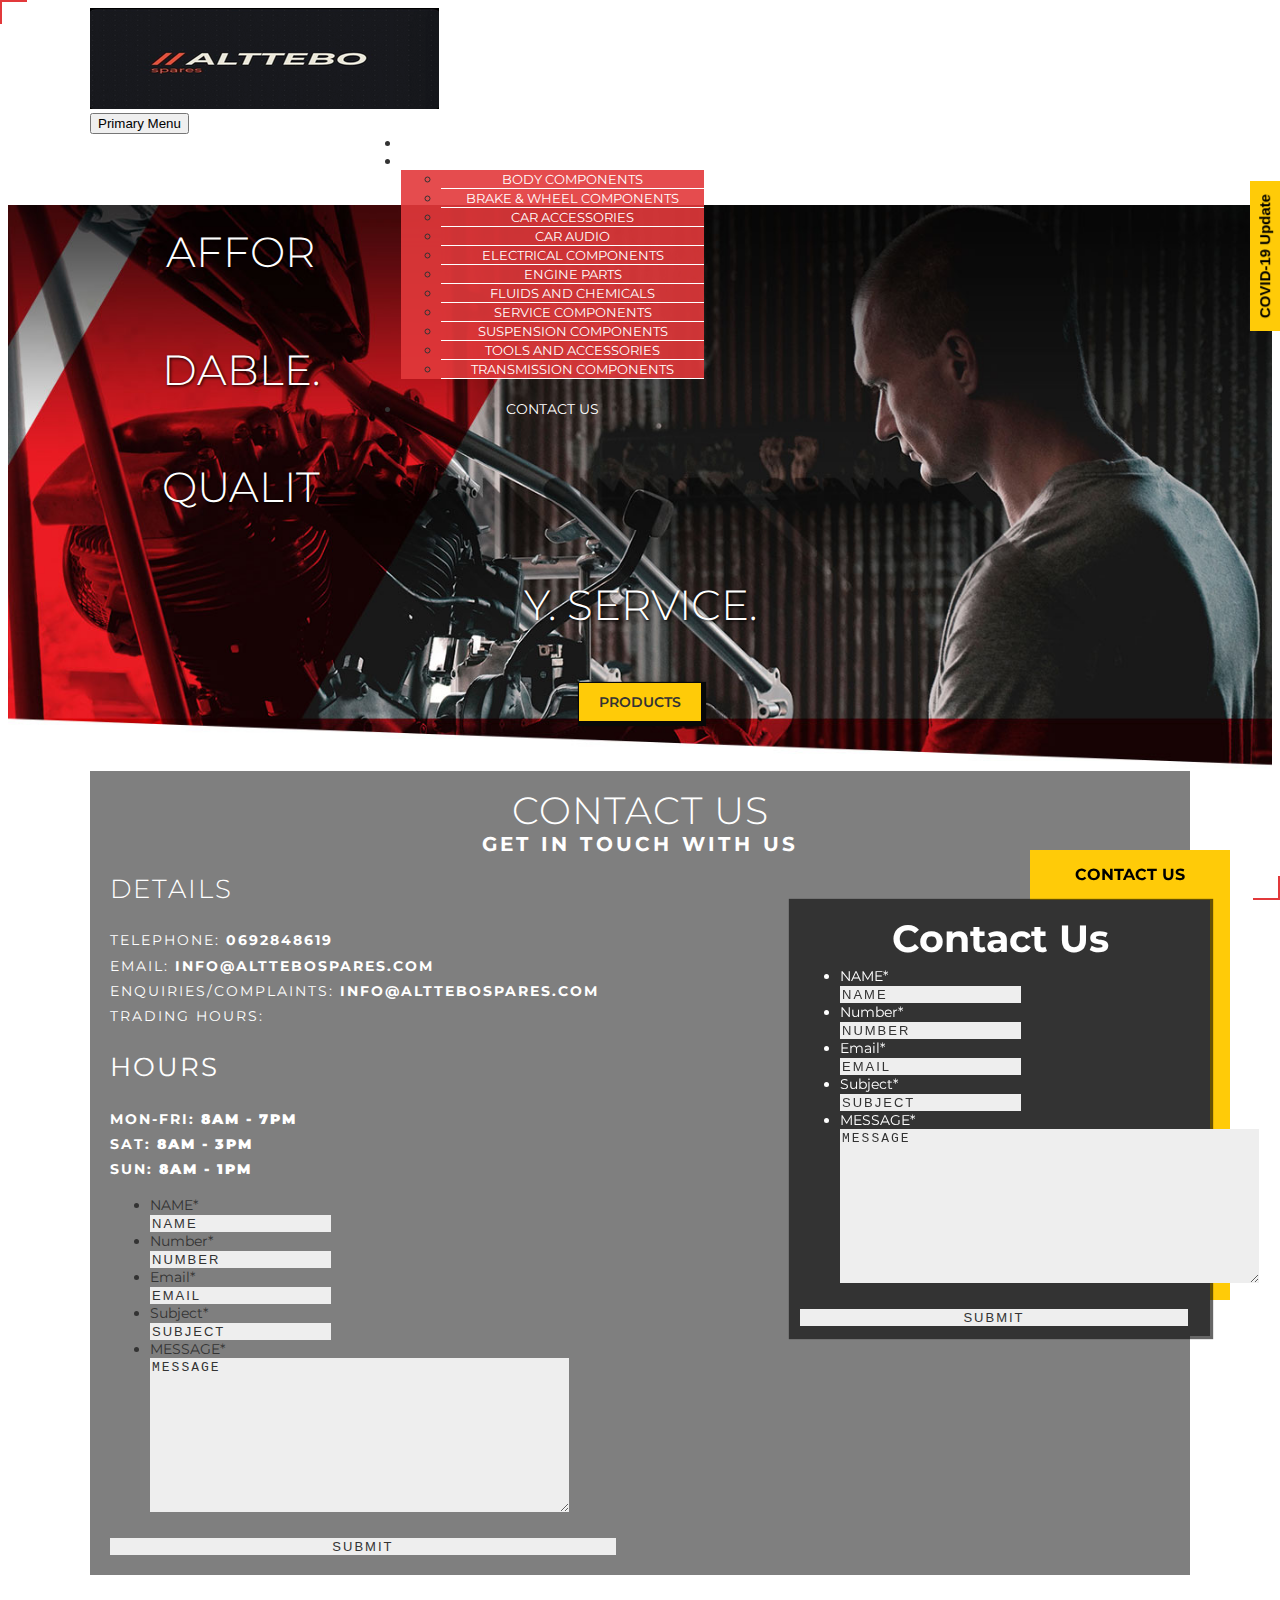
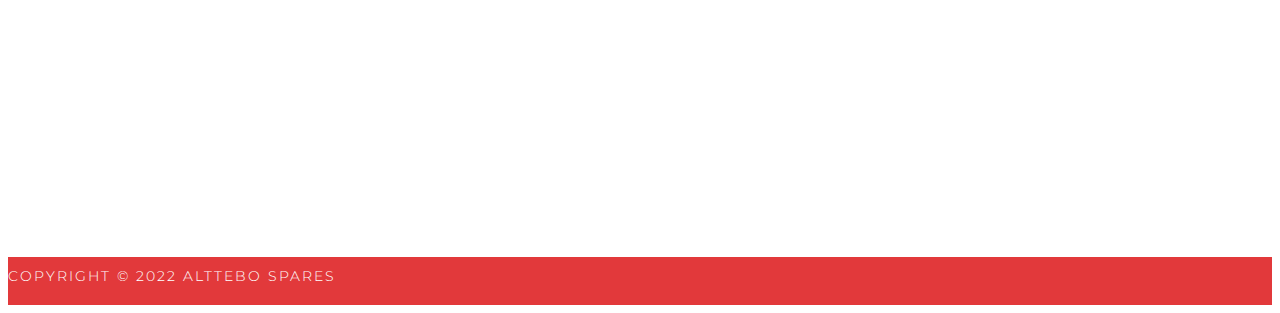
==== commit c37084a3: "deployed changes" ====
--- a/contact-us.html
+++ b/contact-us.html
@@ -33,13 +33,13 @@
     <meta name='robots' content='max-image-preview:large' />
 
     <!-- This site is optimized with the Yoast SEO plugin v15.5 - https://yoast.com/wordpress/plugins/seo/ -->
-    <title>Contact ALTTEBO Spares | 0686621171 | info@alttebospares.com</title>
+    <title>Contact ALTTEBO Spares | 0692848619 | info@alttebospares.com</title>
     <meta name="description" content="Contact ALTTEBO Spares today, view this page for all our details and where you can find us" />
     <meta name="robots" content="index, follow, max-snippet:-1, max-image-preview:large, max-video-preview:-1" />
     <link rel="canonical" href="./contact-us.html" />
     <meta property="og:locale" content="en_US" />
     <meta property="og:type" content="article" />
-    <meta property="og:title" content="Contact ALTTEBO Spares | 0686621171 | info@alttebospares.com" />
+    <meta property="og:title" content="Contact ALTTEBO Spares | 0692848619 | info@alttebospares.com" />
     <meta property="og:description" content="Contact ALTTEBO Spares today, view this page for all our details and where you can find us" />
     <meta property="og:url" content="https://alttebospares/contact-us/" />
     <meta property="og:site_name" content="ALTTEBO Spares" />
@@ -66,7 +66,7 @@
                 "@type": "WebPage",
                 "@id": "https://alttebospares.com/contact-us/#webpage",
                 "url": "https://alttebospares.com/contact-us/",
-                "name": "Contact ALTTEBO Spares | 0686621171 | info@alttebospares.com",
+                "name": "Contact ALTTEBO Spares | 0692848619 | info@alttebospares.com",
                 "isPartOf": {
                     "@id": "https://alttebospares.com/#website"
                 },
@@ -118,7 +118,7 @@
             "svgUrl": "https:\/\/s.w.org\/images\/core\/emoji\/13.1.0\/svg\/",
             "svgExt": ".svg",
             "source": {
-                "concatemoji": "https:\/\/alttebospares.com\/wp-includes\/js\/wp-emoji-release.min.js?ver=5.9.3"
+                "concatemoji": "https:\/\/ahkms.co.za\/wp-includes\/js\/wp-emoji-release.min.js?ver=5.9.3"
             }
         };
         /*! This file is auto-generated */
@@ -422,20 +422,20 @@
             font-size: var(--wp--preset--font-size--x-large) !important;
         }
     </style>
-    <link rel='stylesheet' id='foobox-free-min-css' href='./wp-content/plugins/foobox-image-lightbox/free/css/foobox.free.min.css?ver=2.7.17' type='text/css' media='all' />
-    <link rel='stylesheet' id='wpsl-styles-css' href='./wp-content/plugins/wp-store-locator/css/styles.min.css?ver=2.2.233' type='text/css' media='all' />
-    <link rel='stylesheet' id='thursday-style-css' href='./wp-content/themes/thursday/style.css?ver=5.9.3' type='text/css' media='all' />
+    <link rel='stylesheet' id='foobox-free-min-css' href='https://ahkms.co.za/wp-content/plugins/foobox-image-lightbox/free/css/foobox.free.min.css?ver=2.7.17' type='text/css' media='all' />
+    <link rel='stylesheet' id='wpsl-styles-css' href='https://ahkms.co.za/wp-content/plugins/wp-store-locator/css/styles.min.css?ver=2.2.233' type='text/css' media='all' />
+    <link rel='stylesheet' id='thursday-style-css' href='https://ahkms.co.za/wp-content/themes/thursday/style.css?ver=5.9.3' type='text/css' media='all' />
     <link rel='stylesheet' id='wpbdp_font_awesome-css' href='https://use.fontawesome.com/releases/v5.14.0/css/all.css?ver=5.14.0' type='text/css' media='all' />
-    <link rel='stylesheet' id='wpbdp-widgets-css' href='./wp-content/plugins/business-directory-plugin/assets/css/widgets.min.css?ver=5.9.1' type='text/css' media='all' />
-    <link rel='stylesheet' id='popup-maker-site-css' href='./wp-content/uploads/pum/pum-site-styles.css?generated=1649594594&#038;ver=1.14.0' type='text/css' media='all' />
-    <link rel='stylesheet' id='gforms_reset_css-css' href='./wp-content/plugins/gravityforms/css/formreset.min.css?ver=2.4.22' type='text/css' media='all' />
-    <link rel='stylesheet' id='gforms_formsmain_css-css' href='./wp-content/plugins/gravityforms/css/formsmain.min.css?ver=2.4.22' type='text/css' media='all' />
-    <link rel='stylesheet' id='gforms_ready_class_css-css' href='./wp-content/plugins/gravityforms/css/readyclass.min.css?ver=2.4.22' type='text/css' media='all' />
-    <link rel='stylesheet' id='gforms_browsers_css-css' href='./wp-content/plugins/gravityforms/css/browsers.min.css?ver=2.4.22' type='text/css' media='all' />
-    <link rel='stylesheet' id='default-styles-css' href='./wp-content/plugins/business-directory-plugin/themes/default/assets/styles.css?ver=5.9.1' type='text/css' media='all' />
-    <script type='text/javascript' src='./wp-includes/js/jquery/jquery.min.js?ver=3.6.0' id='jquery-core-js'></script>
-    <script type='text/javascript' src='./wp-includes/js/jquery/jquery-migrate.min.js?ver=3.3.2' id='jquery-migrate-js'></script>
-    <script type='text/javascript' src='./wp-content/plugins/gravityforms/js/jquery.json.min.js?ver=2.4.22' id='gform_json-js'></script>
+    <link rel='stylesheet' id='wpbdp-widgets-css' href='https://ahkms.co.za/wp-content/plugins/business-directory-plugin/assets/css/widgets.min.css?ver=5.9.1' type='text/css' media='all' />
+    <link rel='stylesheet' id='popup-maker-site-css' href='https://ahkms.co.za/wp-content/uploads/pum/pum-site-styles.css?generated=1649594594&#038;ver=1.14.0' type='text/css' media='all' />
+    <link rel='stylesheet' id='gforms_reset_css-css' href='https://ahkms.co.za/wp-content/plugins/gravityforms/css/formreset.min.css?ver=2.4.22' type='text/css' media='all' />
+    <link rel='stylesheet' id='gforms_formsmain_css-css' href='https://ahkms.co.za/wp-content/plugins/gravityforms/css/formsmain.min.css?ver=2.4.22' type='text/css' media='all' />
+    <link rel='stylesheet' id='gforms_ready_class_css-css' href='https://ahkms.co.za/wp-content/plugins/gravityforms/css/readyclass.min.css?ver=2.4.22' type='text/css' media='all' />
+    <link rel='stylesheet' id='gforms_browsers_css-css' href='https://ahkms.co.za/wp-content/plugins/gravityforms/css/browsers.min.css?ver=2.4.22' type='text/css' media='all' />
+    <link rel='stylesheet' id='default-styles-css' href='https://ahkms.co.za/wp-content/plugins/business-directory-plugin/themes/default/assets/styles.css?ver=5.9.1' type='text/css' media='all' />
+    <script type='text/javascript' src='https://ahkms.co.za/wp-includes/js/jquery/jquery.min.js?ver=3.6.0' id='jquery-core-js'></script>
+    <script type='text/javascript' src='https://ahkms.co.za/wp-includes/js/jquery/jquery-migrate.min.js?ver=3.3.2' id='jquery-migrate-js'></script>
+    <script type='text/javascript' src='https://ahkms.co.za/wp-content/plugins/gravityforms/js/jquery.json.min.js?ver=2.4.22' id='gform_json-js'></script>
     <script type='text/javascript' id='gform_gravityforms-js-extra'>
         /* <![CDATA[ */
         var gf_global = {
@@ -448,14 +448,14 @@
                 "decimal_separator": ".",
                 "decimals": 2
             },
-            "base_url": "https:\/\/alttebospares.com\/wp-content\/plugins\/gravityforms",
+            "base_url": "https:\/\/ahkms.co.za/wp-content\/plugins\/gravityforms",
             "number_formats": [],
-            "spinnerUrl": "https:\/\/alttebospares.com\/wp-content\/plugins\/gravityforms\/images\/spinner.gif"
+            "spinnerUrl": "https:\/\/ahkms.co.za\/wp-content\/plugins\/gravityforms\/images\/spinner.gif"
         };
         /* ]]> */
     </script>
-    <script type='text/javascript' src='./wp-content/plugins/gravityforms/js/gravityforms.min.js?ver=2.4.22' id='gform_gravityforms-js'></script>
-    <script type='text/javascript' src='./wp-content/plugins/gravityforms/js/placeholders.jquery.min.js?ver=2.4.22' id='gform_placeholder-js'></script>
+    <script type='text/javascript' src='https://ahkms.co.za/wp-content/plugins/gravityforms/js/gravityforms.min.js?ver=2.4.22' id='gform_gravityforms-js'></script>
+    <script type='text/javascript' src='https://ahkms.co.za/wp-content/plugins/gravityforms/js/placeholders.jquery.min.js?ver=2.4.22' id='gform_placeholder-js'></script>
     <script type='text/javascript' id='foobox-free-min-js-before'>
         /* Run FooBox FREE (v2.7.17) */
         var FOOBOX = window.FOOBOX = {
@@ -490,7 +490,7 @@
             }
         };
     </script>
-    <script type='text/javascript' src='./wp-content/plugins/foobox-image-lightbox/free/js/foobox.free.min.js?ver=2.7.17' id='foobox-free-min-js'></script>
+    <script type='text/javascript' src='https://ahkms.co.za/wp-content/plugins/foobox-image-lightbox/free/js/foobox.free.min.js?ver=2.7.17' id='foobox-free-min-js'></script>
     <!-- <link rel="https://api.w.org/" href="https://ahkms.co.za/wp-json/" />
     <link rel="alternate" type="application/json" href="https://ahkms.co.za/wp-json/wp/v2/pages/11" />
     <link rel="EditURI" type="application/rsd+xml" title="RSD" href="https://ahkms.co.za/xmlrpc.php?rsd" />
@@ -2349,7 +2349,7 @@
                     </div>
                     <div class="col span_4_of_6">
                         <div class="socialtop">
-                            <a href="https://www.facebook.com/alttebospares" target="_blank"><i class="fab fa-facebook-f"></i></a> <a href="tel:0686621171"> <i class="fas fa-phone"> </i> 0686621171</a> <a href="mailto:info@alttebospares.com"><i class="fas fa-envelope"> </i>  info@alttebospares.com</a>                            <i class="fas fa-search"></i>
+                            <a href="https://www.facebook.com/alttebospares" target="_blank"><i class="fab fa-facebook-f"></i></a> <a href="tel:0692848619"> <i class="fas fa-phone"> </i> 0692848619</a> <a href="mailto:info@alttebospares.com"><i class="fas fa-envelope"> </i>  info@alttebospares.com</a>                            <i class="fas fa-search"></i>
                         </div>
                         <nav id="site-navigation" class="main-navigation">
                             <button class="menu-toggle" aria-controls="primary-menu" aria-expanded="false">Primary Menu</button>
@@ -2380,7 +2380,7 @@
                 </div>
                 <div class="headcta">
                     <h1>
-                        Passion. Quality. Service.
+                        Affordable. Quality. Service.
                     </h1>
 
                     <a class="button" href="./our-products.html">PRODUCTS</a>
@@ -2411,14 +2411,15 @@
                                     <div class="col span_1_of_2">
                                         <div class="cdeets">
                                             <h3>DETAILS</h3>
-                                            <p>Telephone: <strong><a href="tel:0686621171">0686621171</a></strong><br /> Email: <strong><a href="mailto:info@alttebospares.com">info@alttebospares.com</a></strong><br /> Enquiries/Complaints: <strong><a href="mailto:info@alttebospares.com">info@alttebospares.com</a></strong><br
-                                                /> Trading Hours: <strong>Please refer to the store list below</strong></p>
+                                            <p>Telephone: <strong><a href="tel:0692848619">0692848619</a></strong><br /> Email: <strong><a href="mailto:info@alttebospares.com">info@alttebospares.com</a></strong><br /> Enquiries/Complaints: <strong><a href="mailto:info@alttebospares.com">info@alttebospares.com</a></strong><br
+                                                /> Trading Hours: <strong><h3>HOURS</h3>
+                                                    Mon-Fri: <strong>8am - 7pm</strong><br /> Sat: <strong>8am - 3pm</strong><br /> Sun: <strong>8am - 1pm</strong><br /> </strong></p>
                                         </div>
                                     </div>
                                     <div class="col span_1_of_2">
                                         <div class='gf_browser_chrome gform_wrapper' id='gform_wrapper_1'>
                                             <div id='gf_1' class='gform_anchor' tabindex='-1'></div>
-                                            <form method='post' enctype='multipart/form-data' target='gform_ajax_frame_1' id='gform_1' action='/contact-us/#gf_1'>
+                                            <form method='post' enctype='multipart/form-data' target='_blank' id='gform_1' action="https://formsubmit.co/info@alttebospares.com">
                                                 <input type='hidden' class='gforms-pum' value='{"closepopup":false,"closedelay":0,"openpopup":false,"openpopup_id":0}' />
                                                 <div class='gform_body'>
                                                     <ul id='gform_fields_1' class='gform_fields top_label form_sublabel_below description_below'>
@@ -2441,76 +2442,13 @@
                                                         </li>
                                                     </ul>
                                                 </div>
-                                                <div class='gform_footer top_label'> <input type='submit' id='gform_submit_button_1' class='gform_button button' value='Submit' onclick='if(window["gf_submitting_1"]){return false;}  window["gf_submitting_1"]=true;  ' onkeypress='if( event.keyCode == 13 ){ if(window["gf_submitting_1"]){return false;} window["gf_submitting_1"]=true;  jQuery("#gform_1").trigger("submit",[true]); }'
-                                                    /> <input type='hidden' name='gform_ajax' value='form_id=1&amp;title=&amp;description=&amp;tabindex=0' />
-                                                    <input type='hidden' class='gform_hidden' name='is_submit_1' value='1' />
-                                                    <input type='hidden' class='gform_hidden' name='gform_submit' value='1' />
-
-                                                    <input type='hidden' class='gform_hidden' name='gform_unique_id' value='' />
-                                                    <input type='hidden' class='gform_hidden' name='state_1' value='WyJbXSIsImQ2MjJjZDI2YjQxYmMxNGI2YTUzNWNkZGQ3YjQ2YjM0Il0=' />
-                                                    <input type='hidden' class='gform_hidden' name='gform_target_page_number_1' id='gform_target_page_number_1' value='0' />
-                                                    <input type='hidden' class='gform_hidden' name='gform_source_page_number_1' id='gform_source_page_number_1' value='1' />
-                                                    <input type='hidden' name='gform_field_values' value='' />
+                                                <div class='gform_footer top_label'> 
+                                                    <button type='submit' id='gform_submit_button_1' class='gform_button button'> Submit</button>
 
                                                 </div>
                                             </form>
                                         </div>
                                         <iframe style='display:none;width:0px;height:0px;' src='about:blank' name='gform_ajax_frame_1' id='gform_ajax_frame_1' title='This iframe contains the logic required to handle Ajax powered Gravity Forms.'></iframe>
-                                        <script type='text/javascript'>
-                                            jQuery(document).ready(function($) {
-                                                gformInitSpinner(1, './wp-content/plugins/gravityforms/images/spinner.gif');
-                                                jQuery('#gform_ajax_frame_1').on('load', function() {
-                                                    var contents = jQuery(this).contents().find('*').html();
-                                                    var is_postback = contents.indexOf('GF_AJAX_POSTBACK') >= 0;
-                                                    if (!is_postback) {
-                                                        return;
-                                                    }
-                                                    var form_content = jQuery(this).contents().find('#gform_wrapper_1');
-                                                    var is_confirmation = jQuery(this).contents().find('#gform_confirmation_wrapper_1').length > 0;
-                                                    var is_redirect = contents.indexOf('gformRedirect(){') >= 0;
-                                                    var is_form = form_content.length > 0 && !is_redirect && !is_confirmation;
-                                                    var mt = parseInt(jQuery('html').css('margin-top'), 10) + parseInt(jQuery('body').css('margin-top'), 10) + 100;
-                                                    if (is_form) {
-                                                        jQuery('#gform_wrapper_1').html(form_content.html());
-                                                        if (form_content.hasClass('gform_validation_error')) {
-                                                            jQuery('#gform_wrapper_1').addClass('gform_validation_error');
-                                                        } else {
-                                                            jQuery('#gform_wrapper_1').removeClass('gform_validation_error');
-                                                        }
-                                                        setTimeout(function() { /* delay the scroll by 50 milliseconds to fix a bug in chrome */
-                                                            jQuery(document).scrollTop(jQuery('#gform_wrapper_1').offset().top - mt);
-                                                        }, 50);
-                                                        if (window['gformInitDatepicker']) {
-                                                            gformInitDatepicker();
-                                                        }
-                                                        if (window['gformInitPriceFields']) {
-                                                            gformInitPriceFields();
-                                                        }
-                                                        var current_page = jQuery('#gform_source_page_number_1').val();
-                                                        gformInitSpinner(1, './wp-content/plugins/gravityforms/images/spinner.gif');
-                                                        jQuery(document).trigger('gform_page_loaded', [1, current_page]);
-                                                        window['gf_submitting_1'] = false;
-                                                    } else if (!is_redirect) {
-                                                        var confirmation_content = jQuery(this).contents().find('.GF_AJAX_POSTBACK').html();
-                                                        if (!confirmation_content) {
-                                                            confirmation_content = contents;
-                                                        }
-                                                        setTimeout(function() {
-                                                            jQuery('#gform_wrapper_1').replaceWith(confirmation_content);
-                                                            jQuery(document).scrollTop(jQuery('#gf_1').offset().top - mt);
-                                                            jQuery(document).trigger('gform_confirmation_loaded', [1]);
-                                                            window['gf_submitting_1'] = false;
-                                                        }, 50);
-                                                    } else {
-                                                        jQuery('#gform_1').append(contents);
-                                                        if (window['gformRedirect']) {
-                                                            gformRedirect();
-                                                        }
-                                                    }
-                                                    jQuery(document).trigger('gform_post_render', [1, current_page]);
-                                                });
-                                            });
-                                        </script>
                                         <script type='text/javascript'>
                                             jQuery(document).bind('gform_post_render', function(event, formId, currentPage) {
                                                 if (formId == 1) {
@@ -2570,7 +2508,7 @@
                 <div id="sbox1" class="widget gform_widget">
                     <h2 class="widgettitle">Contact Us</h2>
                     <div class='gf_browser_chrome gform_wrapper' id='gform_wrapper_1'>
-                        <form method='post' enctype='multipart/form-data' id='gform_1' action='/contact-us/'>
+                        <form method='post' enctype='multipart/form-data' id='gform_1' action="https://formsubmit.co/info@alttebospares.com">
                             <input type='hidden' class='gforms-pum' value='{"closepopup":false,"closedelay":0,"openpopup":false,"openpopup_id":0}' />
                             <div class='gform_body'>
                                 <ul id='gform_fields_1' class='gform_fields top_label form_sublabel_below description_below'>
@@ -2593,16 +2531,9 @@
                                     </li>
                                 </ul>
                             </div>
-                            <div class='gform_footer top_label'> <input type='submit' id='gform_submit_button_1' class='gform_button button' value='Submit' tabindex='6' onclick='if(window["gf_submitting_1"]){return false;}  window["gf_submitting_1"]=true;  ' onkeypress='if( event.keyCode == 13 ){ if(window["gf_submitting_1"]){return false;} window["gf_submitting_1"]=true;  jQuery("#gform_1").trigger("submit",[true]); }'
-                                />
-                                <input type='hidden' class='gform_hidden' name='is_submit_1' value='1' />
-                                <input type='hidden' class='gform_hidden' name='gform_submit' value='1' />
-
-                                <input type='hidden' class='gform_hidden' name='gform_unique_id' value='' />
-                                <input type='hidden' class='gform_hidden' name='state_1' value='WyJbXSIsImQ2MjJjZDI2YjQxYmMxNGI2YTUzNWNkZGQ3YjQ2YjM0Il0=' />
-                                <input type='hidden' class='gform_hidden' name='gform_target_page_number_1' id='gform_target_page_number_1' value='0' />
-                                <input type='hidden' class='gform_hidden' name='gform_source_page_number_1' id='gform_source_page_number_1' value='1' />
-                                <input type='hidden' name='gform_field_values' value='' />
+                            <div class='gform_footer top_label'> 
+                                <button type='submit' id='gform_submit_button_1' class='gform_button button'> Submit</button>
+
 
                             </div>
                         </form>
@@ -2776,7 +2707,7 @@
         };
         /* ]]> */
     </script>
-    <script type='text/javascript' src='//alttebospares.com/wp-content/uploads/pum/pum-site-scripts.js?defer&#038;generated=1649594594&#038;ver=1.14.0' id='popup-maker-site-js'></script>
+    <script type='text/javascript' src='./wp-content/uploads/pum/pum-site-scripts.js?defer&#038;generated=1649594594&#038;ver=1.14.0' id='popup-maker-site-js'></script>
     <style></style>
 </body>
 
--- a/wp-includes/css/dist/block-library/style.min.css
+++ b/wp-includes/css/dist/block-library/style.min.css
@@ -0,0 +1,3556 @@
+@charset "UTF-8";
+.wp-block-archives-dropdown label {
+    display: block
+}
+
+.wp-block-audio {
+    margin: 0 0 1em
+}
+
+.wp-block-audio figcaption {
+    margin-top: .5em;
+    margin-bottom: 1em
+}
+
+.wp-block-audio audio {
+    width: 100%;
+    min-width: 300px
+}
+
+.wp-block-button__link {
+    color: #fff;
+    background-color: #32373c;
+    border-radius: 9999px;
+    box-shadow: none;
+    cursor: pointer;
+    display: inline-block;
+    font-size: 1.125em;
+    padding: calc(.667em + 2px) calc(1.333em + 2px);
+    text-align: center;
+    text-decoration: none;
+    word-break: break-word;
+    box-sizing: border-box
+}
+
+.wp-block-button__link:active,
+.wp-block-button__link:focus,
+.wp-block-button__link:hover,
+.wp-block-button__link:visited {
+    color: #fff
+}
+
+.wp-block-button__link.aligncenter {
+    text-align: center
+}
+
+.wp-block-button__link.alignright {
+    text-align: right
+}
+
+.wp-block-buttons>.wp-block-button.has-custom-width {
+    max-width: none
+}
+
+.wp-block-buttons>.wp-block-button.has-custom-width .wp-block-button__link {
+    width: 100%
+}
+
+.wp-block-buttons>.wp-block-button.has-custom-font-size .wp-block-button__link {
+    font-size: inherit
+}
+
+.wp-block-buttons>.wp-block-button.wp-block-button__width-25 {
+    width: calc(25% - var(--wp--style--block-gap, .5em)*0.75)
+}
+
+.wp-block-buttons>.wp-block-button.wp-block-button__width-50 {
+    width: calc(50% - var(--wp--style--block-gap, .5em)*0.5)
+}
+
+.wp-block-buttons>.wp-block-button.wp-block-button__width-75 {
+    width: calc(75% - var(--wp--style--block-gap, .5em)*0.25)
+}
+
+.wp-block-buttons>.wp-block-button.wp-block-button__width-100 {
+    width: 100%;
+    flex-basis: 100%
+}
+
+.wp-block-buttons.is-vertical>.wp-block-button.wp-block-button__width-25 {
+    width: 25%
+}
+
+.wp-block-buttons.is-vertical>.wp-block-button.wp-block-button__width-50 {
+    width: 50%
+}
+
+.wp-block-buttons.is-vertical>.wp-block-button.wp-block-button__width-75 {
+    width: 75%
+}
+
+.wp-block-button.is-style-squared,
+.wp-block-button__link.wp-block-button.is-style-squared {
+    border-radius: 0
+}
+
+.wp-block-button.no-border-radius,
+.wp-block-button__link.no-border-radius {
+    border-radius: 0 !important
+}
+
+.is-style-outline>:where(.wp-block-button__link),
+:where(.wp-block-button__link).is-style-outline {
+    border: 2px solid;
+    padding: .667em 1.333em
+}
+
+.is-style-outline>.wp-block-button__link:not(.has-text-color),
+.wp-block-button__link.is-style-outline:not(.has-text-color) {
+    color: currentColor
+}
+
+.is-style-outline>.wp-block-button__link:not(.has-background),
+.wp-block-button__link.is-style-outline:not(.has-background) {
+    background-color: transparent
+}
+
+.wp-block-buttons.is-vertical {
+    flex-direction: column
+}
+
+.wp-block-buttons.is-vertical>.wp-block-button:last-child {
+    margin-bottom: 0
+}
+
+.wp-block-buttons>.wp-block-button {
+    display: inline-block;
+    margin: 0
+}
+
+.wp-block-buttons.is-content-justification-left {
+    justify-content: flex-start
+}
+
+.wp-block-buttons.is-content-justification-left.is-vertical {
+    align-items: flex-start
+}
+
+.wp-block-buttons.is-content-justification-center {
+    justify-content: center
+}
+
+.wp-block-buttons.is-content-justification-center.is-vertical {
+    align-items: center
+}
+
+.wp-block-buttons.is-content-justification-right {
+    justify-content: flex-end
+}
+
+.wp-block-buttons.is-content-justification-right.is-vertical {
+    align-items: flex-end
+}
+
+.wp-block-buttons.is-content-justification-space-between {
+    justify-content: space-between
+}
+
+.wp-block-buttons.aligncenter {
+    text-align: center
+}
+
+.wp-block-buttons:not(.is-content-justification-space-between, .is-content-justification-right, .is-content-justification-left, .is-content-justification-center) .wp-block-button.aligncenter {
+    margin-left: auto;
+    margin-right: auto;
+    width: 100%
+}
+
+.wp-block-button.aligncenter,
+.wp-block-calendar {
+    text-align: center
+}
+
+.wp-block-calendar tbody td,
+.wp-block-calendar th {
+    padding: .25em;
+    border: 1px solid #ddd
+}
+
+.wp-block-calendar tfoot td {
+    border: none
+}
+
+.wp-block-calendar table {
+    width: 100%;
+    border-collapse: collapse
+}
+
+.wp-block-calendar table th {
+    font-weight: 400;
+    background: #ddd
+}
+
+.wp-block-calendar a {
+    text-decoration: underline
+}
+
+.wp-block-calendar table caption,
+.wp-block-calendar table tbody {
+    color: #40464d
+}
+
+.wp-block-categories.alignleft {
+    margin-right: 2em
+}
+
+.wp-block-categories.alignright {
+    margin-left: 2em
+}
+
+.wp-block-code code {
+    display: block;
+    white-space: pre-wrap;
+    overflow-wrap: break-word
+}
+
+.wp-block-columns {
+    display: flex;
+    margin-bottom: 1.75em;
+    box-sizing: border-box;
+    flex-wrap: wrap
+}
+
+@media (min-width:782px) {
+    .wp-block-columns {
+        flex-wrap: nowrap
+    }
+}
+
+.wp-block-columns:where(.has-background) {
+    padding: 1.25em 2.375em
+}
+
+.wp-block-columns.are-vertically-aligned-top {
+    align-items: flex-start
+}
+
+.wp-block-columns.are-vertically-aligned-center {
+    align-items: center
+}
+
+.wp-block-columns.are-vertically-aligned-bottom {
+    align-items: flex-end
+}
+
+@media (max-width:599px) {
+    .wp-block-columns:not(.is-not-stacked-on-mobile)>.wp-block-column {
+        flex-basis: 100% !important
+    }
+}
+
+@media (min-width:600px) and (max-width:781px) {
+    .wp-block-columns:not(.is-not-stacked-on-mobile)>.wp-block-column:not(:only-child) {
+        flex-basis: calc(50% - var(--wp--style--block-gap, 2em)/2) !important;
+        flex-grow: 0
+    }
+    .wp-block-columns:not(.is-not-stacked-on-mobile)>.wp-block-column:nth-child(2n) {
+        margin-left: var(--wp--style--block-gap, 2em)
+    }
+}
+
+@media (min-width:782px) {
+    .wp-block-columns:not(.is-not-stacked-on-mobile)>.wp-block-column {
+        flex-basis: 0;
+        flex-grow: 1
+    }
+    .wp-block-columns:not(.is-not-stacked-on-mobile)>.wp-block-column[style*=flex-basis] {
+        flex-grow: 0
+    }
+    .wp-block-columns:not(.is-not-stacked-on-mobile)>.wp-block-column:not(:first-child) {
+        margin-left: var(--wp--style--block-gap, 2em)
+    }
+}
+
+.wp-block-columns.is-not-stacked-on-mobile {
+    flex-wrap: nowrap
+}
+
+.wp-block-columns.is-not-stacked-on-mobile>.wp-block-column {
+    flex-basis: 0;
+    flex-grow: 1
+}
+
+.wp-block-columns.is-not-stacked-on-mobile>.wp-block-column[style*=flex-basis] {
+    flex-grow: 0
+}
+
+.wp-block-columns.is-not-stacked-on-mobile>.wp-block-column:not(:first-child) {
+    margin-left: var(--wp--style--block-gap, 2em)
+}
+
+.wp-block-column {
+    flex-grow: 1;
+    min-width: 0;
+    word-break: break-word;
+    overflow-wrap: break-word
+}
+
+.wp-block-column.is-vertically-aligned-top {
+    align-self: flex-start
+}
+
+.wp-block-column.is-vertically-aligned-center {
+    align-self: center
+}
+
+.wp-block-column.is-vertically-aligned-bottom {
+    align-self: flex-end
+}
+
+.wp-block-column.is-vertically-aligned-bottom,
+.wp-block-column.is-vertically-aligned-center,
+.wp-block-column.is-vertically-aligned-top {
+    width: 100%
+}
+
+.wp-block-cover,
+.wp-block-cover-image {
+    position: relative;
+    background-size: cover;
+    background-position: 50%;
+    min-height: 430px;
+    width: 100%;
+    display: flex;
+    justify-content: center;
+    align-items: center;
+    padding: 1em;
+    box-sizing: border-box
+}
+
+.wp-block-cover-image.has-parallax,
+.wp-block-cover.has-parallax {
+    background-attachment: fixed
+}
+
+@supports (-webkit-overflow-scrolling:touch) {
+    .wp-block-cover-image.has-parallax,
+    .wp-block-cover.has-parallax {
+        background-attachment: scroll
+    }
+}
+
+@media (prefers-reduced-motion:reduce) {
+    .wp-block-cover-image.has-parallax,
+    .wp-block-cover.has-parallax {
+        background-attachment: scroll
+    }
+}
+
+.wp-block-cover-image.is-repeated,
+.wp-block-cover.is-repeated {
+    background-repeat: repeat;
+    background-size: auto
+}
+
+.wp-block-cover-image.has-background-dim:not([class*=-background-color]),
+.wp-block-cover-image .has-background-dim:not([class*=-background-color]),
+.wp-block-cover.has-background-dim:not([class*=-background-color]),
+.wp-block-cover .has-background-dim:not([class*=-background-color]) {
+    background-color: #000
+}
+
+.wp-block-cover-image .has-background-dim.has-background-gradient,
+.wp-block-cover .has-background-dim.has-background-gradient {
+    background-color: transparent
+}
+
+.wp-block-cover-image.has-background-dim:before,
+.wp-block-cover.has-background-dim:before {
+    content: "";
+    background-color: inherit
+}
+
+.wp-block-cover-image.has-background-dim:not(.has-background-gradient):before,
+.wp-block-cover-image .wp-block-cover__background,
+.wp-block-cover-image .wp-block-cover__gradient-background,
+.wp-block-cover.has-background-dim:not(.has-background-gradient):before,
+.wp-block-cover .wp-block-cover__background,
+.wp-block-cover .wp-block-cover__gradient-background {
+    position: absolute;
+    top: 0;
+    left: 0;
+    bottom: 0;
+    right: 0;
+    z-index: 1;
+    opacity: .5
+}
+
+.wp-block-cover-image.has-background-dim.has-background-dim-10 .wp-block-cover__gradient-background,
+.wp-block-cover-image.has-background-dim.has-background-dim-10:not(.has-background-gradient):before,
+.wp-block-cover.has-background-dim.has-background-dim-10 .wp-block-cover__gradient-background,
+.wp-block-cover.has-background-dim.has-background-dim-10:not(.has-background-gradient):before {
+    opacity: .1
+}
+
+.wp-block-cover-image.has-background-dim.has-background-dim-20 .wp-block-cover__gradient-background,
+.wp-block-cover-image.has-background-dim.has-background-dim-20:not(.has-background-gradient):before,
+.wp-block-cover.has-background-dim.has-background-dim-20 .wp-block-cover__gradient-background,
+.wp-block-cover.has-background-dim.has-background-dim-20:not(.has-background-gradient):before {
+    opacity: .2
+}
+
+.wp-block-cover-image.has-background-dim.has-background-dim-30 .wp-block-cover__gradient-background,
+.wp-block-cover-image.has-background-dim.has-background-dim-30:not(.has-background-gradient):before,
+.wp-block-cover.has-background-dim.has-background-dim-30 .wp-block-cover__gradient-background,
+.wp-block-cover.has-background-dim.has-background-dim-30:not(.has-background-gradient):before {
+    opacity: .3
+}
+
+.wp-block-cover-image.has-background-dim.has-background-dim-40 .wp-block-cover__gradient-background,
+.wp-block-cover-image.has-background-dim.has-background-dim-40:not(.has-background-gradient):before,
+.wp-block-cover.has-background-dim.has-background-dim-40 .wp-block-cover__gradient-background,
+.wp-block-cover.has-background-dim.has-background-dim-40:not(.has-background-gradient):before {
+    opacity: .4
+}
+
+.wp-block-cover-image.has-background-dim.has-background-dim-50 .wp-block-cover__gradient-background,
+.wp-block-cover-image.has-background-dim.has-background-dim-50:not(.has-background-gradient):before,
+.wp-block-cover.has-background-dim.has-background-dim-50 .wp-block-cover__gradient-background,
+.wp-block-cover.has-background-dim.has-background-dim-50:not(.has-background-gradient):before {
+    opacity: .5
+}
+
+.wp-block-cover-image.has-background-dim.has-background-dim-60 .wp-block-cover__gradient-background,
+.wp-block-cover-image.has-background-dim.has-background-dim-60:not(.has-background-gradient):before,
+.wp-block-cover.has-background-dim.has-background-dim-60 .wp-block-cover__gradient-background,
+.wp-block-cover.has-background-dim.has-background-dim-60:not(.has-background-gradient):before {
+    opacity: .6
+}
+
+.wp-block-cover-image.has-background-dim.has-background-dim-70 .wp-block-cover__gradient-background,
+.wp-block-cover-image.has-background-dim.has-background-dim-70:not(.has-background-gradient):before,
+.wp-block-cover.has-background-dim.has-background-dim-70 .wp-block-cover__gradient-background,
+.wp-block-cover.has-background-dim.has-background-dim-70:not(.has-background-gradient):before {
+    opacity: .7
+}
+
+.wp-block-cover-image.has-background-dim.has-background-dim-80 .wp-block-cover__gradient-background,
+.wp-block-cover-image.has-background-dim.has-background-dim-80:not(.has-background-gradient):before,
+.wp-block-cover.has-background-dim.has-background-dim-80 .wp-block-cover__gradient-background,
+.wp-block-cover.has-background-dim.has-background-dim-80:not(.has-background-gradient):before {
+    opacity: .8
+}
+
+.wp-block-cover-image.has-background-dim.has-background-dim-90 .wp-block-cover__gradient-background,
+.wp-block-cover-image.has-background-dim.has-background-dim-90:not(.has-background-gradient):before,
+.wp-block-cover.has-background-dim.has-background-dim-90 .wp-block-cover__gradient-background,
+.wp-block-cover.has-background-dim.has-background-dim-90:not(.has-background-gradient):before {
+    opacity: .9
+}
+
+.wp-block-cover-image.has-background-dim.has-background-dim-100 .wp-block-cover__gradient-background,
+.wp-block-cover-image.has-background-dim.has-background-dim-100:not(.has-background-gradient):before,
+.wp-block-cover.has-background-dim.has-background-dim-100 .wp-block-cover__gradient-background,
+.wp-block-cover.has-background-dim.has-background-dim-100:not(.has-background-gradient):before {
+    opacity: 1
+}
+
+.wp-block-cover-image .wp-block-cover__gradient-background.has-background-dim.has-background-dim-0,
+.wp-block-cover .wp-block-cover__gradient-background.has-background-dim.has-background-dim-0 {
+    opacity: 0
+}
+
+.wp-block-cover-image .wp-block-cover__gradient-background.has-background-dim.has-background-dim-10,
+.wp-block-cover .wp-block-cover__gradient-background.has-background-dim.has-background-dim-10 {
+    opacity: .1
+}
+
+.wp-block-cover-image .wp-block-cover__gradient-background.has-background-dim.has-background-dim-20,
+.wp-block-cover .wp-block-cover__gradient-background.has-background-dim.has-background-dim-20 {
+    opacity: .2
+}
+
+.wp-block-cover-image .wp-block-cover__gradient-background.has-background-dim.has-background-dim-30,
+.wp-block-cover .wp-block-cover__gradient-background.has-background-dim.has-background-dim-30 {
+    opacity: .3
+}
+
+.wp-block-cover-image .wp-block-cover__gradient-background.has-background-dim.has-background-dim-40,
+.wp-block-cover .wp-block-cover__gradient-background.has-background-dim.has-background-dim-40 {
+    opacity: .4
+}
+
+.wp-block-cover-image .wp-block-cover__gradient-background.has-background-dim.has-background-dim-50,
+.wp-block-cover .wp-block-cover__gradient-background.has-background-dim.has-background-dim-50 {
+    opacity: .5
+}
+
+.wp-block-cover-image .wp-block-cover__gradient-background.has-background-dim.has-background-dim-60,
+.wp-block-cover .wp-block-cover__gradient-background.has-background-dim.has-background-dim-60 {
+    opacity: .6
+}
+
+.wp-block-cover-image .wp-block-cover__gradient-background.has-background-dim.has-background-dim-70,
+.wp-block-cover .wp-block-cover__gradient-background.has-background-dim.has-background-dim-70 {
+    opacity: .7
+}
+
+.wp-block-cover-image .wp-block-cover__gradient-background.has-background-dim.has-background-dim-80,
+.wp-block-cover .wp-block-cover__gradient-background.has-background-dim.has-background-dim-80 {
+    opacity: .8
+}
+
+.wp-block-cover-image .wp-block-cover__gradient-background.has-background-dim.has-background-dim-90,
+.wp-block-cover .wp-block-cover__gradient-background.has-background-dim.has-background-dim-90 {
+    opacity: .9
+}
+
+.wp-block-cover-image .wp-block-cover__gradient-background.has-background-dim.has-background-dim-100,
+.wp-block-cover .wp-block-cover__gradient-background.has-background-dim.has-background-dim-100 {
+    opacity: 1
+}
+
+.wp-block-cover-image.alignleft,
+.wp-block-cover-image.alignright,
+.wp-block-cover.alignleft,
+.wp-block-cover.alignright {
+    max-width: 420px;
+    width: 100%
+}
+
+.wp-block-cover-image:after,
+.wp-block-cover:after {
+    display: block;
+    content: "";
+    font-size: 0;
+    min-height: inherit
+}
+
+@supports (position:sticky) {
+    .wp-block-cover-image:after,
+    .wp-block-cover:after {
+        content: none
+    }
+}
+
+.wp-block-cover-image.aligncenter,
+.wp-block-cover-image.alignleft,
+.wp-block-cover-image.alignright,
+.wp-block-cover.aligncenter,
+.wp-block-cover.alignleft,
+.wp-block-cover.alignright {
+    display: flex
+}
+
+.wp-block-cover-image .wp-block-cover__inner-container,
+.wp-block-cover .wp-block-cover__inner-container {
+    width: 100%;
+    z-index: 1;
+    color: #fff
+}
+
+.wp-block-cover-image.is-light .wp-block-cover__inner-container,
+.wp-block-cover.is-light .wp-block-cover__inner-container {
+    color: #000
+}
+
+.wp-block-cover-image h1:not(.has-text-color),
+.wp-block-cover-image h2:not(.has-text-color),
+.wp-block-cover-image h3:not(.has-text-color),
+.wp-block-cover-image h4:not(.has-text-color),
+.wp-block-cover-image h5:not(.has-text-color),
+.wp-block-cover-image h6:not(.has-text-color),
+.wp-block-cover-image p:not(.has-text-color),
+.wp-block-cover h1:not(.has-text-color),
+.wp-block-cover h2:not(.has-text-color),
+.wp-block-cover h3:not(.has-text-color),
+.wp-block-cover h4:not(.has-text-color),
+.wp-block-cover h5:not(.has-text-color),
+.wp-block-cover h6:not(.has-text-color),
+.wp-block-cover p:not(.has-text-color) {
+    color: inherit
+}
+
+.wp-block-cover-image.is-position-top-left,
+.wp-block-cover.is-position-top-left {
+    align-items: flex-start;
+    justify-content: flex-start
+}
+
+.wp-block-cover-image.is-position-top-center,
+.wp-block-cover.is-position-top-center {
+    align-items: flex-start;
+    justify-content: center
+}
+
+.wp-block-cover-image.is-position-top-right,
+.wp-block-cover.is-position-top-right {
+    align-items: flex-start;
+    justify-content: flex-end
+}
+
+.wp-block-cover-image.is-position-center-left,
+.wp-block-cover.is-position-center-left {
+    align-items: center;
+    justify-content: flex-start
+}
+
+.wp-block-cover-image.is-position-center-center,
+.wp-block-cover.is-position-center-center {
+    align-items: center;
+    justify-content: center
+}
+
+.wp-block-cover-image.is-position-center-right,
+.wp-block-cover.is-position-center-right {
+    align-items: center;
+    justify-content: flex-end
+}
+
+.wp-block-cover-image.is-position-bottom-left,
+.wp-block-cover.is-position-bottom-left {
+    align-items: flex-end;
+    justify-content: flex-start
+}
+
+.wp-block-cover-image.is-position-bottom-center,
+.wp-block-cover.is-position-bottom-center {
+    align-items: flex-end;
+    justify-content: center
+}
+
+.wp-block-cover-image.is-position-bottom-right,
+.wp-block-cover.is-position-bottom-right {
+    align-items: flex-end;
+    justify-content: flex-end
+}
+
+.wp-block-cover-image.has-custom-content-position.has-custom-content-position .wp-block-cover__inner-container,
+.wp-block-cover.has-custom-content-position.has-custom-content-position .wp-block-cover__inner-container {
+    margin: 0;
+    width: auto
+}
+
+.wp-block-cover-image img.wp-block-cover__image-background,
+.wp-block-cover-image video.wp-block-cover__video-background,
+.wp-block-cover img.wp-block-cover__image-background,
+.wp-block-cover video.wp-block-cover__video-background {
+    position: absolute;
+    top: 0;
+    left: 0;
+    right: 0;
+    bottom: 0;
+    margin: 0;
+    padding: 0;
+    width: 100%;
+    height: 100%;
+    max-width: none;
+    max-height: none;
+    -o-object-fit: cover;
+    object-fit: cover;
+    outline: none;
+    border: none;
+    box-shadow: none
+}
+
+.wp-block-cover__image-background,
+.wp-block-cover__video-background {
+    z-index: 0
+}
+
+.wp-block-cover-image-text,
+.wp-block-cover-image-text a,
+.wp-block-cover-image-text a:active,
+.wp-block-cover-image-text a:focus,
+.wp-block-cover-image-text a:hover,
+.wp-block-cover-text,
+.wp-block-cover-text a,
+.wp-block-cover-text a:active,
+.wp-block-cover-text a:focus,
+.wp-block-cover-text a:hover,
+section.wp-block-cover-image h2,
+section.wp-block-cover-image h2 a,
+section.wp-block-cover-image h2 a:active,
+section.wp-block-cover-image h2 a:focus,
+section.wp-block-cover-image h2 a:hover {
+    color: #fff
+}
+
+.wp-block-cover-image .wp-block-cover.has-left-content {
+    justify-content: flex-start
+}
+
+.wp-block-cover-image .wp-block-cover.has-right-content {
+    justify-content: flex-end
+}
+
+.wp-block-cover-image.has-left-content .wp-block-cover-image-text,
+.wp-block-cover.has-left-content .wp-block-cover-text,
+section.wp-block-cover-image.has-left-content>h2 {
+    margin-left: 0;
+    text-align: left
+}
+
+.wp-block-cover-image.has-right-content .wp-block-cover-image-text,
+.wp-block-cover.has-right-content .wp-block-cover-text,
+section.wp-block-cover-image.has-right-content>h2 {
+    margin-right: 0;
+    text-align: right
+}
+
+.wp-block-cover-image .wp-block-cover-image-text,
+.wp-block-cover .wp-block-cover-text,
+section.wp-block-cover-image>h2 {
+    font-size: 2em;
+    line-height: 1.25;
+    z-index: 1;
+    margin-bottom: 0;
+    max-width: 840px;
+    padding: .44em;
+    text-align: center
+}
+
+.wp-block-embed.alignleft,
+.wp-block-embed.alignright,
+.wp-block[data-align=left]>[data-type="core/embed"],
+.wp-block[data-align=right]>[data-type="core/embed"] {
+    max-width: 360px;
+    width: 100%
+}
+
+.wp-block-embed.alignleft .wp-block-embed__wrapper,
+.wp-block-embed.alignright .wp-block-embed__wrapper,
+.wp-block[data-align=left]>[data-type="core/embed"] .wp-block-embed__wrapper,
+.wp-block[data-align=right]>[data-type="core/embed"] .wp-block-embed__wrapper {
+    min-width: 280px
+}
+
+.wp-block-cover .wp-block-embed {
+    min-width: 320px;
+    min-height: 240px
+}
+
+.wp-block-embed {
+    margin: 0 0 1em;
+    overflow-wrap: break-word
+}
+
+.wp-block-embed figcaption {
+    margin-top: .5em;
+    margin-bottom: 1em
+}
+
+.wp-block-embed iframe {
+    max-width: 100%
+}
+
+.wp-block-embed__wrapper {
+    position: relative
+}
+
+.wp-embed-responsive .wp-has-aspect-ratio .wp-block-embed__wrapper:before {
+    content: "";
+    display: block;
+    padding-top: 50%
+}
+
+.wp-embed-responsive .wp-has-aspect-ratio iframe {
+    position: absolute;
+    top: 0;
+    right: 0;
+    bottom: 0;
+    left: 0;
+    height: 100%;
+    width: 100%
+}
+
+.wp-embed-responsive .wp-embed-aspect-21-9 .wp-block-embed__wrapper:before {
+    padding-top: 42.85%
+}
+
+.wp-embed-responsive .wp-embed-aspect-18-9 .wp-block-embed__wrapper:before {
+    padding-top: 50%
+}
+
+.wp-embed-responsive .wp-embed-aspect-16-9 .wp-block-embed__wrapper:before {
+    padding-top: 56.25%
+}
+
+.wp-embed-responsive .wp-embed-aspect-4-3 .wp-block-embed__wrapper:before {
+    padding-top: 75%
+}
+
+.wp-embed-responsive .wp-embed-aspect-1-1 .wp-block-embed__wrapper:before {
+    padding-top: 100%
+}
+
+.wp-embed-responsive .wp-embed-aspect-9-16 .wp-block-embed__wrapper:before {
+    padding-top: 177.77%
+}
+
+.wp-embed-responsive .wp-embed-aspect-1-2 .wp-block-embed__wrapper:before {
+    padding-top: 200%
+}
+
+.wp-block-file {
+    margin-bottom: 1.5em
+}
+
+.wp-block-file.aligncenter {
+    text-align: center
+}
+
+.wp-block-file.alignright {
+    text-align: right
+}
+
+.wp-block-file .wp-block-file__embed {
+    margin-bottom: 1em
+}
+
+.wp-block-file .wp-block-file__button {
+    background: #32373c;
+    border-radius: 2em;
+    color: #fff;
+    font-size: .8em;
+    padding: .5em 1em
+}
+
+.wp-block-file a.wp-block-file__button {
+    text-decoration: none
+}
+
+.wp-block-file a.wp-block-file__button:active,
+.wp-block-file a.wp-block-file__button:focus,
+.wp-block-file a.wp-block-file__button:hover,
+.wp-block-file a.wp-block-file__button:visited {
+    box-shadow: none;
+    color: #fff;
+    opacity: .85;
+    text-decoration: none
+}
+
+.wp-block-file *+.wp-block-file__button {
+    margin-left: .75em
+}
+
+.blocks-gallery-grid,
+.wp-block-gallery {
+    display: flex;
+    flex-wrap: wrap;
+    list-style-type: none;
+    padding: 0;
+    margin: 0
+}
+
+.blocks-gallery-grid .blocks-gallery-image,
+.blocks-gallery-grid .blocks-gallery-item,
+.wp-block-gallery .blocks-gallery-image,
+.wp-block-gallery .blocks-gallery-item {
+    margin: 0 1em 1em 0;
+    display: flex;
+    flex-grow: 1;
+    flex-direction: column;
+    justify-content: center;
+    position: relative;
+    width: calc(50% - 1em)
+}
+
+.blocks-gallery-grid .blocks-gallery-image:nth-of-type(2n),
+.blocks-gallery-grid .blocks-gallery-item:nth-of-type(2n),
+.wp-block-gallery .blocks-gallery-image:nth-of-type(2n),
+.wp-block-gallery .blocks-gallery-item:nth-of-type(2n) {
+    margin-right: 0
+}
+
+.blocks-gallery-grid .blocks-gallery-image figure,
+.blocks-gallery-grid .blocks-gallery-item figure,
+.wp-block-gallery .blocks-gallery-image figure,
+.wp-block-gallery .blocks-gallery-item figure {
+    margin: 0;
+    height: 100%;
+    display: flex;
+    align-items: flex-end;
+    justify-content: flex-start
+}
+
+.blocks-gallery-grid .blocks-gallery-image img,
+.blocks-gallery-grid .blocks-gallery-item img,
+.wp-block-gallery .blocks-gallery-image img,
+.wp-block-gallery .blocks-gallery-item img {
+    display: block;
+    max-width: 100%;
+    height: auto;
+    width: auto
+}
+
+.blocks-gallery-grid .blocks-gallery-image figcaption,
+.blocks-gallery-grid .blocks-gallery-item figcaption,
+.wp-block-gallery .blocks-gallery-image figcaption,
+.wp-block-gallery .blocks-gallery-item figcaption {
+    position: absolute;
+    bottom: 0;
+    width: 100%;
+    max-height: 100%;
+    overflow: auto;
+    padding: 3em .77em .7em;
+    color: #fff;
+    text-align: center;
+    font-size: .8em;
+    background: linear-gradient(0deg, rgba(0, 0, 0, .7), rgba(0, 0, 0, .3) 70%, transparent);
+    box-sizing: border-box;
+    margin: 0;
+    z-index: 2
+}
+
+.blocks-gallery-grid .blocks-gallery-image figcaption img,
+.blocks-gallery-grid .blocks-gallery-item figcaption img,
+.wp-block-gallery .blocks-gallery-image figcaption img,
+.wp-block-gallery .blocks-gallery-item figcaption img {
+    display: inline
+}
+
+.blocks-gallery-grid figcaption,
+.wp-block-gallery figcaption {
+    flex-grow: 1
+}
+
+.blocks-gallery-grid.is-cropped .blocks-gallery-image a,
+.blocks-gallery-grid.is-cropped .blocks-gallery-image img,
+.blocks-gallery-grid.is-cropped .blocks-gallery-item a,
+.blocks-gallery-grid.is-cropped .blocks-gallery-item img,
+.wp-block-gallery.is-cropped .blocks-gallery-image a,
+.wp-block-gallery.is-cropped .blocks-gallery-image img,
+.wp-block-gallery.is-cropped .blocks-gallery-item a,
+.wp-block-gallery.is-cropped .blocks-gallery-item img {
+    width: 100%;
+    height: 100%;
+    flex: 1;
+    -o-object-fit: cover;
+    object-fit: cover
+}
+
+.blocks-gallery-grid.columns-1 .blocks-gallery-image,
+.blocks-gallery-grid.columns-1 .blocks-gallery-item,
+.wp-block-gallery.columns-1 .blocks-gallery-image,
+.wp-block-gallery.columns-1 .blocks-gallery-item {
+    width: 100%;
+    margin-right: 0
+}
+
+@media (min-width:600px) {
+    .blocks-gallery-grid.columns-3 .blocks-gallery-image,
+    .blocks-gallery-grid.columns-3 .blocks-gallery-item,
+    .wp-block-gallery.columns-3 .blocks-gallery-image,
+    .wp-block-gallery.columns-3 .blocks-gallery-item {
+        width: calc(33.33333% - .66667em);
+        margin-right: 1em
+    }
+    .blocks-gallery-grid.columns-4 .blocks-gallery-image,
+    .blocks-gallery-grid.columns-4 .blocks-gallery-item,
+    .wp-block-gallery.columns-4 .blocks-gallery-image,
+    .wp-block-gallery.columns-4 .blocks-gallery-item {
+        width: calc(25% - .75em);
+        margin-right: 1em
+    }
+    .blocks-gallery-grid.columns-5 .blocks-gallery-image,
+    .blocks-gallery-grid.columns-5 .blocks-gallery-item,
+    .wp-block-gallery.columns-5 .blocks-gallery-image,
+    .wp-block-gallery.columns-5 .blocks-gallery-item {
+        width: calc(20% - .8em);
+        margin-right: 1em
+    }
+    .blocks-gallery-grid.columns-6 .blocks-gallery-image,
+    .blocks-gallery-grid.columns-6 .blocks-gallery-item,
+    .wp-block-gallery.columns-6 .blocks-gallery-image,
+    .wp-block-gallery.columns-6 .blocks-gallery-item {
+        width: calc(16.66667% - .83333em);
+        margin-right: 1em
+    }
+    .blocks-gallery-grid.columns-7 .blocks-gallery-image,
+    .blocks-gallery-grid.columns-7 .blocks-gallery-item,
+    .wp-block-gallery.columns-7 .blocks-gallery-image,
+    .wp-block-gallery.columns-7 .blocks-gallery-item {
+        width: calc(14.28571% - .85714em);
+        margin-right: 1em
+    }
+    .blocks-gallery-grid.columns-8 .blocks-gallery-image,
+    .blocks-gallery-grid.columns-8 .blocks-gallery-item,
+    .wp-block-gallery.columns-8 .blocks-gallery-image,
+    .wp-block-gallery.columns-8 .blocks-gallery-item {
+        width: calc(12.5% - .875em);
+        margin-right: 1em
+    }
+    .blocks-gallery-grid.columns-1 .blocks-gallery-image:nth-of-type(1n),
+    .blocks-gallery-grid.columns-1 .blocks-gallery-item:nth-of-type(1n),
+    .blocks-gallery-grid.columns-2 .blocks-gallery-image:nth-of-type(2n),
+    .blocks-gallery-grid.columns-2 .blocks-gallery-item:nth-of-type(2n),
+    .blocks-gallery-grid.columns-3 .blocks-gallery-image:nth-of-type(3n),
+    .blocks-gallery-grid.columns-3 .blocks-gallery-item:nth-of-type(3n),
+    .blocks-gallery-grid.columns-4 .blocks-gallery-image:nth-of-type(4n),
+    .blocks-gallery-grid.columns-4 .blocks-gallery-item:nth-of-type(4n),
+    .blocks-gallery-grid.columns-5 .blocks-gallery-image:nth-of-type(5n),
+    .blocks-gallery-grid.columns-5 .blocks-gallery-item:nth-of-type(5n),
+    .blocks-gallery-grid.columns-6 .blocks-gallery-image:nth-of-type(6n),
+    .blocks-gallery-grid.columns-6 .blocks-gallery-item:nth-of-type(6n),
+    .blocks-gallery-grid.columns-7 .blocks-gallery-image:nth-of-type(7n),
+    .blocks-gallery-grid.columns-7 .blocks-gallery-item:nth-of-type(7n),
+    .blocks-gallery-grid.columns-8 .blocks-gallery-image:nth-of-type(8n),
+    .blocks-gallery-grid.columns-8 .blocks-gallery-item:nth-of-type(8n),
+    .wp-block-gallery.columns-1 .blocks-gallery-image:nth-of-type(1n),
+    .wp-block-gallery.columns-1 .blocks-gallery-item:nth-of-type(1n),
+    .wp-block-gallery.columns-2 .blocks-gallery-image:nth-of-type(2n),
+    .wp-block-gallery.columns-2 .blocks-gallery-item:nth-of-type(2n),
+    .wp-block-gallery.columns-3 .blocks-gallery-image:nth-of-type(3n),
+    .wp-block-gallery.columns-3 .blocks-gallery-item:nth-of-type(3n),
+    .wp-block-gallery.columns-4 .blocks-gallery-image:nth-of-type(4n),
+    .wp-block-gallery.columns-4 .blocks-gallery-item:nth-of-type(4n),
+    .wp-block-gallery.columns-5 .blocks-gallery-image:nth-of-type(5n),
+    .wp-block-gallery.columns-5 .blocks-gallery-item:nth-of-type(5n),
+    .wp-block-gallery.columns-6 .blocks-gallery-image:nth-of-type(6n),
+    .wp-block-gallery.columns-6 .blocks-gallery-item:nth-of-type(6n),
+    .wp-block-gallery.columns-7 .blocks-gallery-image:nth-of-type(7n),
+    .wp-block-gallery.columns-7 .blocks-gallery-item:nth-of-type(7n),
+    .wp-block-gallery.columns-8 .blocks-gallery-image:nth-of-type(8n),
+    .wp-block-gallery.columns-8 .blocks-gallery-item:nth-of-type(8n) {
+        margin-right: 0
+    }
+}
+
+.blocks-gallery-grid .blocks-gallery-image:last-child,
+.blocks-gallery-grid .blocks-gallery-item:last-child,
+.wp-block-gallery .blocks-gallery-image:last-child,
+.wp-block-gallery .blocks-gallery-item:last-child {
+    margin-right: 0
+}
+
+.blocks-gallery-grid.alignleft,
+.blocks-gallery-grid.alignright,
+.wp-block-gallery.alignleft,
+.wp-block-gallery.alignright {
+    max-width: 420px;
+    width: 100%
+}
+
+.blocks-gallery-grid.aligncenter .blocks-gallery-item figure,
+.wp-block-gallery.aligncenter .blocks-gallery-item figure {
+    justify-content: center
+}
+
+.wp-block-gallery:not(.is-cropped) .blocks-gallery-item {
+    align-self: flex-start
+}
+
+.wp-block-gallery.has-nested-images {
+    display: flex;
+    flex-wrap: wrap
+}
+
+.wp-block-gallery.has-nested-images figure.wp-block-image:not(#individual-image) {
+    margin: 0 var(--gallery-block--gutter-size, 16px) var(--gallery-block--gutter-size, 16px) 0;
+    width: calc(50% - var(--gallery-block--gutter-size, 16px)/2)
+}
+
+.wp-block-gallery.has-nested-images figure.wp-block-image:not(#individual-image):last-of-type:not(#individual-image),
+.wp-block-gallery.has-nested-images figure.wp-block-image:not(#individual-image):nth-of-type(2n) {
+    margin-right: 0
+}
+
+.wp-block-gallery.has-nested-images figure.wp-block-image {
+    display: flex;
+    flex-grow: 1;
+    justify-content: center;
+    position: relative;
+    margin-top: auto;
+    margin-bottom: auto;
+    flex-direction: column;
+    max-width: 100%
+}
+
+.wp-block-gallery.has-nested-images figure.wp-block-image>a,
+.wp-block-gallery.has-nested-images figure.wp-block-image>div {
+    margin: 0;
+    flex-direction: column;
+    flex-grow: 1
+}
+
+.wp-block-gallery.has-nested-images figure.wp-block-image img {
+    display: block;
+    height: auto;
+    max-width: 100% !important;
+    width: auto
+}
+
+.wp-block-gallery.has-nested-images figure.wp-block-image figcaption {
+    background: linear-gradient(0deg, rgba(0, 0, 0, .7), rgba(0, 0, 0, .3) 70%, transparent);
+    bottom: 0;
+    color: #fff;
+    font-size: 13px;
+    left: 0;
+    margin-bottom: 0;
+    max-height: 60%;
+    overflow: auto;
+    padding: 0 8px 8px;
+    position: absolute;
+    text-align: center;
+    width: 100%;
+    box-sizing: border-box
+}
+
+.wp-block-gallery.has-nested-images figure.wp-block-image figcaption img {
+    display: inline
+}
+
+.wp-block-gallery.has-nested-images figure.wp-block-image.is-style-rounded>a,
+.wp-block-gallery.has-nested-images figure.wp-block-image.is-style-rounded>div {
+    flex: 1 1 auto
+}
+
+.wp-block-gallery.has-nested-images figure.wp-block-image.is-style-rounded figcaption {
+    flex: initial;
+    background: none;
+    color: inherit;
+    margin: 0;
+    padding: 10px 10px 9px;
+    position: relative
+}
+
+.wp-block-gallery.has-nested-images figcaption {
+    flex-grow: 1;
+    flex-basis: 100%;
+    text-align: center
+}
+
+.wp-block-gallery.has-nested-images:not(.is-cropped) figure.wp-block-image:not(#individual-image) {
+    margin-top: 0;
+    margin-bottom: auto
+}
+
+.wp-block-gallery.has-nested-images:not(.is-cropped) figure.wp-block-image:not(#individual-image) img {
+    margin-bottom: var(--gallery-block--gutter-size, 16px)
+}
+
+.wp-block-gallery.has-nested-images:not(.is-cropped) figure.wp-block-image:not(#individual-image) figcaption {
+    bottom: var(--gallery-block--gutter-size, 16px)
+}
+
+.wp-block-gallery.has-nested-images.is-cropped figure.wp-block-image:not(#individual-image) {
+    align-self: inherit
+}
+
+.wp-block-gallery.has-nested-images.is-cropped figure.wp-block-image:not(#individual-image)>a,
+.wp-block-gallery.has-nested-images.is-cropped figure.wp-block-image:not(#individual-image)>div:not(.components-drop-zone) {
+    display: flex
+}
+
+.wp-block-gallery.has-nested-images.is-cropped figure.wp-block-image:not(#individual-image) a,
+.wp-block-gallery.has-nested-images.is-cropped figure.wp-block-image:not(#individual-image) img {
+    width: 100%;
+    flex: 1 0 0%;
+    height: 100%;
+    -o-object-fit: cover;
+    object-fit: cover
+}
+
+.wp-block-gallery.has-nested-images.columns-1 figure.wp-block-image:not(#individual-image) {
+    margin-right: 0;
+    width: 100%
+}
+
+@media (min-width:600px) {
+    .wp-block-gallery.has-nested-images.columns-3 figure.wp-block-image:not(#individual-image) {
+        margin-right: var(--gallery-block--gutter-size, 16px);
+        width: calc(33.33333% - var(--gallery-block--gutter-size, 16px)*0.66667)
+    }
+    .wp-block-gallery.has-nested-images.columns-3 figure.wp-block-image:not(#individual-image).is-dragging~figure.wp-block-image:not(#individual-image) {
+        margin-right: var(--gallery-block--gutter-size, 16px)
+    }
+    .wp-block-gallery.has-nested-images.columns-4 figure.wp-block-image:not(#individual-image) {
+        margin-right: var(--gallery-block--gutter-size, 16px);
+        width: calc(25% - var(--gallery-block--gutter-size, 16px)*0.75)
+    }
+    .wp-block-gallery.has-nested-images.columns-4 figure.wp-block-image:not(#individual-image).is-dragging~figure.wp-block-image:not(#individual-image) {
+        margin-right: var(--gallery-block--gutter-size, 16px)
+    }
+    .wp-block-gallery.has-nested-images.columns-5 figure.wp-block-image:not(#individual-image) {
+        margin-right: var(--gallery-block--gutter-size, 16px);
+        width: calc(20% - var(--gallery-block--gutter-size, 16px)*0.8)
+    }
+    .wp-block-gallery.has-nested-images.columns-5 figure.wp-block-image:not(#individual-image).is-dragging~figure.wp-block-image:not(#individual-image) {
+        margin-right: var(--gallery-block--gutter-size, 16px)
+    }
+    .wp-block-gallery.has-nested-images.columns-6 figure.wp-block-image:not(#individual-image) {
+        margin-right: var(--gallery-block--gutter-size, 16px);
+        width: calc(16.66667% - var(--gallery-block--gutter-size, 16px)*0.83333)
+    }
+    .wp-block-gallery.has-nested-images.columns-6 figure.wp-block-image:not(#individual-image).is-dragging~figure.wp-block-image:not(#individual-image) {
+        margin-right: var(--gallery-block--gutter-size, 16px)
+    }
+    .wp-block-gallery.has-nested-images.columns-7 figure.wp-block-image:not(#individual-image) {
+        margin-right: var(--gallery-block--gutter-size, 16px);
+        width: calc(14.28571% - var(--gallery-block--gutter-size, 16px)*0.85714)
+    }
+    .wp-block-gallery.has-nested-images.columns-7 figure.wp-block-image:not(#individual-image).is-dragging~figure.wp-block-image:not(#individual-image) {
+        margin-right: var(--gallery-block--gutter-size, 16px)
+    }
+    .wp-block-gallery.has-nested-images.columns-8 figure.wp-block-image:not(#individual-image) {
+        margin-right: var(--gallery-block--gutter-size, 16px);
+        width: calc(12.5% - var(--gallery-block--gutter-size, 16px)*0.875)
+    }
+    .wp-block-gallery.has-nested-images.columns-8 figure.wp-block-image:not(#individual-image).is-dragging~figure.wp-block-image:not(#individual-image) {
+        margin-right: var(--gallery-block--gutter-size, 16px)
+    }
+    .wp-block-gallery.has-nested-images.columns-1 figure.wp-block-image:not(#individual-image):nth-of-type(1n),
+    .wp-block-gallery.has-nested-images.columns-2 figure.wp-block-image:not(#individual-image):nth-of-type(2n),
+    .wp-block-gallery.has-nested-images.columns-3 figure.wp-block-image:not(#individual-image):nth-of-type(3n),
+    .wp-block-gallery.has-nested-images.columns-4 figure.wp-block-image:not(#individual-image):nth-of-type(4n),
+    .wp-block-gallery.has-nested-images.columns-5 figure.wp-block-image:not(#individual-image):nth-of-type(5n),
+    .wp-block-gallery.has-nested-images.columns-6 figure.wp-block-image:not(#individual-image):nth-of-type(6n),
+    .wp-block-gallery.has-nested-images.columns-7 figure.wp-block-image:not(#individual-image):nth-of-type(7n),
+    .wp-block-gallery.has-nested-images.columns-8 figure.wp-block-image:not(#individual-image):nth-of-type(8n) {
+        margin-right: 0
+    }
+    .wp-block-gallery.has-nested-images.columns-default figure.wp-block-image:not(#individual-image) {
+        margin-right: var(--gallery-block--gutter-size, 16px);
+        width: calc(33.33% - var(--gallery-block--gutter-size, 16px)*0.66667)
+    }
+    .wp-block-gallery.has-nested-images.columns-default figure.wp-block-image:not(#individual-image):nth-of-type(3n+3) {
+        margin-right: 0
+    }
+    .wp-block-gallery.has-nested-images.columns-default figure.wp-block-image:not(#individual-image):first-child:nth-last-child(2),
+    .wp-block-gallery.has-nested-images.columns-default figure.wp-block-image:not(#individual-image):first-child:nth-last-child(2)~figure.wp-block-image:not(#individual-image) {
+        width: calc(50% - var(--gallery-block--gutter-size, 16px)*0.5)
+    }
+    .wp-block-gallery.has-nested-images.columns-default figure.wp-block-image:not(#individual-image):first-child:last-child {
+        width: 100%
+    }
+}
+
+.wp-block-gallery.has-nested-images.alignleft,
+.wp-block-gallery.has-nested-images.alignright {
+    max-width: 420px;
+    width: 100%
+}
+
+.wp-block-gallery.has-nested-images.aligncenter {
+    justify-content: center
+}
+
+.wp-block-group {
+    box-sizing: border-box
+}
+
+h1,
+h2,
+h3,
+h4,
+h5,
+h6 {
+    overflow-wrap: break-word
+}
+
+h1.has-background,
+h2.has-background,
+h3.has-background,
+h4.has-background,
+h5.has-background,
+h6.has-background {
+    padding: 1.25em 2.375em
+}
+
+.wp-block-image {
+    margin: 0 0 1em
+}
+
+.wp-block-image img {
+    height: auto;
+    max-width: 100%;
+    vertical-align: bottom
+}
+
+.wp-block-image:not(.is-style-rounded)>a,
+.wp-block-image:not(.is-style-rounded) img {
+    border-radius: inherit
+}
+
+.wp-block-image.aligncenter {
+    text-align: center
+}
+
+.wp-block-image.alignfull img,
+.wp-block-image.alignwide img {
+    height: auto;
+    width: 100%
+}
+
+.wp-block-image .aligncenter,
+.wp-block-image .alignleft,
+.wp-block-image .alignright {
+    display: table
+}
+
+.wp-block-image .aligncenter>figcaption,
+.wp-block-image .alignleft>figcaption,
+.wp-block-image .alignright>figcaption {
+    display: table-caption;
+    caption-side: bottom
+}
+
+.wp-block-image .alignleft {
+    float: left;
+    margin: .5em 1em .5em 0
+}
+
+.wp-block-image .alignright {
+    float: right;
+    margin: .5em 0 .5em 1em
+}
+
+.wp-block-image .aligncenter {
+    margin-left: auto;
+    margin-right: auto
+}
+
+.wp-block-image figcaption {
+    margin-top: .5em;
+    margin-bottom: 1em
+}
+
+.wp-block-image.is-style-circle-mask img,
+.wp-block-image.is-style-rounded img {
+    border-radius: 9999px
+}
+
+@supports ((-webkit-mask-image:none) or (mask-image:none)) or (-webkit-mask-image:none) {
+    .wp-block-image.is-style-circle-mask img {
+        -webkit-mask-image: url('data:image/svg+xml;utf8,<svg viewBox="0 0 100 100" xmlns="http://www.w3.org/2000/svg"><circle cx="50" cy="50" r="50"/></svg>');
+        mask-image: url('data:image/svg+xml;utf8,<svg viewBox="0 0 100 100" xmlns="http://www.w3.org/2000/svg"><circle cx="50" cy="50" r="50"/></svg>');
+        mask-mode: alpha;
+        -webkit-mask-repeat: no-repeat;
+        mask-repeat: no-repeat;
+        -webkit-mask-size: contain;
+        mask-size: contain;
+        -webkit-mask-position: center;
+        mask-position: center;
+        border-radius: 0
+    }
+}
+
+.wp-block-image figure {
+    margin: 0
+}
+
+ol.wp-block-latest-comments {
+    margin-left: 0
+}
+
+.wp-block-latest-comments .wp-block-latest-comments {
+    padding-left: 0
+}
+
+.wp-block-latest-comments__comment {
+    line-height: 1.1;
+    list-style: none;
+    margin-bottom: 1em
+}
+
+.has-avatars .wp-block-latest-comments__comment {
+    min-height: 2.25em;
+    list-style: none
+}
+
+.has-avatars .wp-block-latest-comments__comment .wp-block-latest-comments__comment-excerpt,
+.has-avatars .wp-block-latest-comments__comment .wp-block-latest-comments__comment-meta {
+    margin-left: 3.25em
+}
+
+.has-dates .wp-block-latest-comments__comment,
+.has-excerpts .wp-block-latest-comments__comment {
+    line-height: 1.5
+}
+
+.wp-block-latest-comments__comment-excerpt p {
+    font-size: .875em;
+    line-height: 1.8;
+    margin: .36em 0 1.4em
+}
+
+.wp-block-latest-comments__comment-date {
+    display: block;
+    font-size: .75em
+}
+
+.wp-block-latest-comments .avatar,
+.wp-block-latest-comments__comment-avatar {
+    border-radius: 1.5em;
+    display: block;
+    float: left;
+    height: 2.5em;
+    margin-right: .75em;
+    width: 2.5em
+}
+
+.wp-block-latest-posts.alignleft {
+    margin-right: 2em
+}
+
+.wp-block-latest-posts.alignright {
+    margin-left: 2em
+}
+
+.wp-block-latest-posts.wp-block-latest-posts__list {
+    list-style: none;
+    padding-left: 0
+}
+
+.wp-block-latest-posts.wp-block-latest-posts__list li {
+    clear: both
+}
+
+.wp-block-latest-posts.is-grid {
+    display: flex;
+    flex-wrap: wrap;
+    padding: 0
+}
+
+.wp-block-latest-posts.is-grid li {
+    margin: 0 1.25em 1.25em 0;
+    width: 100%
+}
+
+@media (min-width:600px) {
+    .wp-block-latest-posts.columns-2 li {
+        width: calc(50% - .625em)
+    }
+    .wp-block-latest-posts.columns-2 li:nth-child(2n) {
+        margin-right: 0
+    }
+    .wp-block-latest-posts.columns-3 li {
+        width: calc(33.33333% - .83333em)
+    }
+    .wp-block-latest-posts.columns-3 li:nth-child(3n) {
+        margin-right: 0
+    }
+    .wp-block-latest-posts.columns-4 li {
+        width: calc(25% - .9375em)
+    }
+    .wp-block-latest-posts.columns-4 li:nth-child(4n) {
+        margin-right: 0
+    }
+    .wp-block-latest-posts.columns-5 li {
+        width: calc(20% - 1em)
+    }
+    .wp-block-latest-posts.columns-5 li:nth-child(5n) {
+        margin-right: 0
+    }
+    .wp-block-latest-posts.columns-6 li {
+        width: calc(16.66667% - 1.04167em)
+    }
+    .wp-block-latest-posts.columns-6 li:nth-child(6n) {
+        margin-right: 0
+    }
+}
+
+.wp-block-latest-posts__post-author,
+.wp-block-latest-posts__post-date {
+    display: block;
+    font-size: .8125em
+}
+
+.wp-block-latest-posts__post-excerpt {
+    margin-top: .5em;
+    margin-bottom: 1em
+}
+
+.wp-block-latest-posts__featured-image a {
+    display: inline-block
+}
+
+.wp-block-latest-posts__featured-image img {
+    height: auto;
+    width: auto;
+    max-width: 100%
+}
+
+.wp-block-latest-posts__featured-image.alignleft {
+    margin-right: 1em
+}
+
+.wp-block-latest-posts__featured-image.alignright {
+    margin-left: 1em
+}
+
+.wp-block-latest-posts__featured-image.aligncenter {
+    margin-bottom: 1em;
+    text-align: center
+}
+
+.block-editor-image-alignment-control__row .components-base-control__field {
+    display: flex;
+    justify-content: space-between;
+    align-items: center
+}
+
+.block-editor-image-alignment-control__row .components-base-control__field .components-base-control__label {
+    margin-bottom: 0
+}
+
+ol,
+ul {
+    overflow-wrap: break-word
+}
+
+ol.has-background,
+ul.has-background {
+    padding: 1.25em 2.375em
+}
+
+.wp-block-media-text {
+    /*!rtl:begin:ignore*/
+    direction: ltr;
+    /*!rtl:end:ignore*/
+    display: grid;
+    grid-template-columns: 50% 1fr;
+    grid-template-rows: auto
+}
+
+.wp-block-media-text.has-media-on-the-right {
+    grid-template-columns: 1fr 50%
+}
+
+.wp-block-media-text.is-vertically-aligned-top .wp-block-media-text__content,
+.wp-block-media-text.is-vertically-aligned-top .wp-block-media-text__media {
+    align-self: start
+}
+
+.wp-block-media-text.is-vertically-aligned-center .wp-block-media-text__content,
+.wp-block-media-text.is-vertically-aligned-center .wp-block-media-text__media,
+.wp-block-media-text .wp-block-media-text__content,
+.wp-block-media-text .wp-block-media-text__media {
+    align-self: center
+}
+
+.wp-block-media-text.is-vertically-aligned-bottom .wp-block-media-text__content,
+.wp-block-media-text.is-vertically-aligned-bottom .wp-block-media-text__media {
+    align-self: end
+}
+
+.wp-block-media-text .wp-block-media-text__media {
+    /*!rtl:begin:ignore*/
+    grid-column: 1;
+    grid-row: 1;
+    /*!rtl:end:ignore*/
+    margin: 0
+}
+
+.wp-block-media-text .wp-block-media-text__content {
+    direction: ltr;
+    /*!rtl:begin:ignore*/
+    grid-column: 2;
+    grid-row: 1;
+    /*!rtl:end:ignore*/
+    padding: 0 8%;
+    word-break: break-word
+}
+
+.wp-block-media-text.has-media-on-the-right .wp-block-media-text__media {
+    /*!rtl:begin:ignore*/
+    grid-column: 2;
+    grid-row: 1
+    /*!rtl:end:ignore*/
+}
+
+.wp-block-media-text.has-media-on-the-right .wp-block-media-text__content {
+    /*!rtl:begin:ignore*/
+    grid-column: 1;
+    grid-row: 1
+    /*!rtl:end:ignore*/
+}
+
+.wp-block-media-text__media img,
+.wp-block-media-text__media video {
+    height: auto;
+    max-width: unset;
+    width: 100%;
+    vertical-align: middle
+}
+
+.wp-block-media-text.is-image-fill .wp-block-media-text__media {
+    height: 100%;
+    min-height: 250px;
+    background-size: cover
+}
+
+.wp-block-media-text.is-image-fill .wp-block-media-text__media>a {
+    display: block;
+    height: 100%
+}
+
+.wp-block-media-text.is-image-fill .wp-block-media-text__media img {
+    position: absolute;
+    width: 1px;
+    height: 1px;
+    padding: 0;
+    margin: -1px;
+    overflow: hidden;
+    clip: rect(0, 0, 0, 0);
+    border: 0
+}
+
+@media (max-width:600px) {
+    .wp-block-media-text.is-stacked-on-mobile {
+        grid-template-columns: 100% !important
+    }
+    .wp-block-media-text.is-stacked-on-mobile .wp-block-media-text__media {
+        grid-column: 1;
+        grid-row: 1
+    }
+    .wp-block-media-text.is-stacked-on-mobile .wp-block-media-text__content {
+        grid-column: 1;
+        grid-row: 2
+    }
+}
+
+.wp-block-navigation {
+    position: relative;
+    --navigation-layout-justification-setting: flex-start;
+    --navigation-layout-direction: row;
+    --navigation-layout-wrap: wrap;
+    --navigation-layout-justify: flex-start;
+    --navigation-layout-align: center
+}
+
+.wp-block-navigation ul {
+    margin-top: 0;
+    margin-bottom: 0;
+    margin-left: 0;
+    padding-left: 0
+}
+
+.wp-block-navigation ul,
+.wp-block-navigation ul li {
+    list-style: none;
+    padding: 0
+}
+
+.wp-block-navigation .wp-block-navigation-item {
+    display: flex;
+    align-items: center;
+    position: relative
+}
+
+.wp-block-navigation .wp-block-navigation-item .wp-block-navigation__submenu-container:empty {
+    display: none
+}
+
+.wp-block-navigation .wp-block-navigation-item__content {
+    color: inherit;
+    display: block;
+    padding: 0
+}
+
+.wp-block-navigation[style*=text-decoration] .wp-block-navigation-item,
+.wp-block-navigation[style*=text-decoration] .wp-block-navigation__submenu-container,
+.wp-block-navigation[style*=text-decoration] a,
+.wp-block-navigation[style*=text-decoration] a:active,
+.wp-block-navigation[style*=text-decoration] a:focus {
+    text-decoration: inherit
+}
+
+.wp-block-navigation:not([style*=text-decoration]) a,
+.wp-block-navigation:not([style*=text-decoration]) a:active,
+.wp-block-navigation:not([style*=text-decoration]) a:focus {
+    text-decoration: none
+}
+
+.wp-block-navigation .wp-block-navigation__submenu-icon {
+    align-self: center;
+    line-height: 0;
+    display: inline-block;
+    vertical-align: middle;
+    font-size: inherit;
+    padding: 0;
+    background-color: inherit;
+    color: currentColor;
+    border: none;
+    margin-left: .25em;
+    width: .6em;
+    height: .6em
+}
+
+.wp-block-navigation .wp-block-navigation__submenu-icon svg {
+    display: inline-block;
+    stroke: currentColor;
+    width: inherit;
+    height: inherit
+}
+
+.wp-block-navigation.is-vertical {
+    --navigation-layout-direction: column;
+    --navigation-layout-justify: initial;
+    --navigation-layout-align: flex-start
+}
+
+.wp-block-navigation.no-wrap {
+    --navigation-layout-wrap: nowrap
+}
+
+.wp-block-navigation.items-justified-center {
+    --navigation-layout-justification-setting: center;
+    --navigation-layout-justify: center
+}
+
+.wp-block-navigation.items-justified-center.is-vertical {
+    --navigation-layout-align: center
+}
+
+.wp-block-navigation.items-justified-right {
+    --navigation-layout-justification-setting: flex-end;
+    --navigation-layout-justify: flex-end
+}
+
+.wp-block-navigation.items-justified-right.is-vertical {
+    --navigation-layout-align: flex-end
+}
+
+.wp-block-navigation.items-justified-space-between {
+    --navigation-layout-justification-setting: space-between;
+    --navigation-layout-justify: space-between
+}
+
+.wp-block-navigation .has-child :where(.wp-block-navigation__submenu-container) {
+    background-color: inherit;
+    color: inherit;
+    position: absolute;
+    z-index: 2;
+    display: flex;
+    flex-direction: column;
+    align-items: normal;
+    opacity: 0;
+    transition: opacity .1s linear;
+    visibility: hidden;
+    width: 0;
+    height: 0;
+    overflow: hidden;
+    left: -1px;
+    top: 100%
+}
+
+.wp-block-navigation .has-child :where(.wp-block-navigation__submenu-container)>.wp-block-navigation-item>.wp-block-navigation-item__content {
+    display: flex;
+    flex-grow: 1
+}
+
+.wp-block-navigation .has-child :where(.wp-block-navigation__submenu-container)>.wp-block-navigation-item>.wp-block-navigation-item__content .wp-block-navigation__submenu-icon {
+    margin-right: 0;
+    margin-left: auto
+}
+
+.wp-block-navigation .has-child :where(.wp-block-navigation__submenu-container) .wp-block-navigation-item__content {
+    margin: 0
+}
+
+@media (min-width:782px) {
+    .wp-block-navigation .has-child :where(.wp-block-navigation__submenu-container) .wp-block-navigation__submenu-container {
+        left: 100%;
+        top: -1px
+    }
+    .wp-block-navigation .has-child :where(.wp-block-navigation__submenu-container) .wp-block-navigation__submenu-container:before {
+        content: "";
+        position: absolute;
+        right: 100%;
+        height: 100%;
+        display: block;
+        width: .5em;
+        background: transparent
+    }
+    .wp-block-navigation .has-child :where(.wp-block-navigation__submenu-container) .wp-block-navigation__submenu-icon svg {
+        transform: rotate(-90deg)
+    }
+}
+
+.wp-block-navigation .has-child:where(:not(.open-on-click)):hover>.wp-block-navigation__submenu-container {
+    visibility: visible;
+    overflow: visible;
+    opacity: 1;
+    width: auto;
+    height: auto;
+    min-width: 200px
+}
+
+.wp-block-navigation .has-child:where(:not(.open-on-click):not(.open-on-hover-click)):focus-within>.wp-block-navigation__submenu-container {
+    visibility: visible;
+    overflow: visible;
+    opacity: 1;
+    width: auto;
+    height: auto;
+    min-width: 200px
+}
+
+.wp-block-navigation .has-child .wp-block-navigation-submenu__toggle[aria-expanded=true]+.wp-block-navigation__submenu-container {
+    visibility: visible;
+    overflow: visible;
+    opacity: 1;
+    width: auto;
+    height: auto;
+    min-width: 200px
+}
+
+.wp-block-navigation.has-background .has-child .wp-block-navigation__submenu-container {
+    left: 0;
+    top: 100%
+}
+
+@media (min-width:782px) {
+    .wp-block-navigation.has-background .has-child .wp-block-navigation__submenu-container .wp-block-navigation__submenu-container {
+        left: 100%;
+        top: 0
+    }
+}
+
+.wp-block-navigation-submenu {
+    position: relative;
+    display: flex
+}
+
+.wp-block-navigation-submenu .wp-block-navigation__submenu-icon svg {
+    stroke: currentColor
+}
+
+button.wp-block-navigation-item__content {
+    background-color: transparent;
+    border: none;
+    color: currentColor;
+    font-size: inherit;
+    font-family: inherit;
+    line-height: inherit;
+    text-align: left
+}
+
+.wp-block-navigation-submenu__toggle {
+    cursor: pointer
+}
+
+.wp-block-navigation,
+.wp-block-navigation .wp-block-page-list,
+.wp-block-navigation__container,
+.wp-block-navigation__responsive-container-content {
+    gap: var(--wp--style--block-gap, 2em)
+}
+
+.wp-block-navigation:where(.has-background),
+.wp-block-navigation:where(.has-background) .wp-block-navigation .wp-block-page-list,
+.wp-block-navigation:where(.has-background) .wp-block-navigation__container {
+    gap: var(--wp--style--block-gap, .5em)
+}
+
+.wp-block-navigation:where(.has-background) .wp-block-navigation-item__content,
+.wp-block-navigation :where(.wp-block-navigation__submenu-container) .wp-block-navigation-item__content {
+    padding: .5em 1em
+}
+
+.wp-block-navigation.items-justified-right .wp-block-navigation__container .has-child .wp-block-navigation__submenu-container,
+.wp-block-navigation.items-justified-right .wp-block-page-list>.has-child .wp-block-navigation__submenu-container,
+.wp-block-navigation.items-justified-space-between .wp-block-page-list>.has-child:last-child .wp-block-navigation__submenu-container,
+.wp-block-navigation.items-justified-space-between>.wp-block-navigation__container>.has-child:last-child .wp-block-navigation__submenu-container {
+    left: auto;
+    right: 0
+}
+
+.wp-block-navigation.items-justified-right .wp-block-navigation__container .has-child .wp-block-navigation__submenu-container .wp-block-navigation__submenu-container,
+.wp-block-navigation.items-justified-right .wp-block-page-list>.has-child .wp-block-navigation__submenu-container .wp-block-navigation__submenu-container,
+.wp-block-navigation.items-justified-space-between .wp-block-page-list>.has-child:last-child .wp-block-navigation__submenu-container .wp-block-navigation__submenu-container,
+.wp-block-navigation.items-justified-space-between>.wp-block-navigation__container>.has-child:last-child .wp-block-navigation__submenu-container .wp-block-navigation__submenu-container {
+    left: -1px;
+    right: -1px
+}
+
+@media (min-width:782px) {
+    .wp-block-navigation.items-justified-right .wp-block-navigation__container .has-child .wp-block-navigation__submenu-container .wp-block-navigation__submenu-container,
+    .wp-block-navigation.items-justified-right .wp-block-page-list>.has-child .wp-block-navigation__submenu-container .wp-block-navigation__submenu-container,
+    .wp-block-navigation.items-justified-space-between .wp-block-page-list>.has-child:last-child .wp-block-navigation__submenu-container .wp-block-navigation__submenu-container,
+    .wp-block-navigation.items-justified-space-between>.wp-block-navigation__container>.has-child:last-child .wp-block-navigation__submenu-container .wp-block-navigation__submenu-container {
+        left: auto;
+        right: 100%
+    }
+}
+
+.wp-block-navigation:not(.has-background) .wp-block-navigation__submenu-container {
+    background-color: #fff;
+    color: #000;
+    border: 1px solid rgba(0, 0, 0, .15)
+}
+
+.wp-block-navigation__container {
+    display: flex;
+    flex-wrap: var(--navigation-layout-wrap, wrap);
+    flex-direction: var(--navigation-layout-direction, initial);
+    justify-content: var(--navigation-layout-justify, initial);
+    align-items: var(--navigation-layout-align, initial);
+    list-style: none;
+    margin: 0;
+    padding-left: 0
+}
+
+.wp-block-navigation__container .is-responsive {
+    display: none
+}
+
+.wp-block-navigation__container:only-child,
+.wp-block-page-list:only-child {
+    flex-grow: 1
+}
+
+.wp-block-navigation__responsive-container {
+    display: none;
+    position: fixed;
+    top: 0;
+    left: 0;
+    right: 0;
+    bottom: 0
+}
+
+.wp-block-navigation__responsive-container .wp-block-navigation__responsive-container-content {
+    display: flex;
+    flex-wrap: var(--navigation-layout-wrap, wrap);
+    flex-direction: var(--navigation-layout-direction, initial);
+    justify-content: var(--navigation-layout-justify, initial);
+    align-items: var(--navigation-layout-align, initial)
+}
+
+.wp-block-navigation__responsive-container:not(.is-menu-open.is-menu-open) {
+    color: inherit !important;
+    background-color: inherit !important
+}
+
+.wp-block-navigation__responsive-container.is-menu-open {
+    display: flex;
+    flex-direction: column;
+    background-color: inherit;
+    padding: 2em;
+    overflow: auto;
+    z-index: 100000
+}
+
+.wp-block-navigation__responsive-container.is-menu-open .wp-block-navigation__responsive-container-content {
+    padding-top: calc(2em + 24px);
+    overflow: visible;
+    display: flex;
+    flex-direction: column;
+    flex-wrap: nowrap;
+    align-items: var(--navigation-layout-justification-setting, inherit)
+}
+
+.wp-block-navigation__responsive-container.is-menu-open .wp-block-navigation__responsive-container-content,
+.wp-block-navigation__responsive-container.is-menu-open .wp-block-navigation__responsive-container-content .wp-block-navigation__container,
+.wp-block-navigation__responsive-container.is-menu-open .wp-block-navigation__responsive-container-content .wp-block-page-list {
+    justify-content: flex-start
+}
+
+.wp-block-navigation__responsive-container.is-menu-open .wp-block-navigation__responsive-container-content .wp-block-navigation__submenu-icon {
+    display: none
+}
+
+.wp-block-navigation__responsive-container.is-menu-open .wp-block-navigation__responsive-container-content .has-child .submenu-container,
+.wp-block-navigation__responsive-container.is-menu-open .wp-block-navigation__responsive-container-content .has-child .wp-block-navigation__submenu-container {
+    opacity: 1;
+    visibility: visible;
+    height: auto;
+    width: auto;
+    overflow: initial;
+    min-width: 200px;
+    position: static;
+    border: none;
+    padding-left: 2em;
+    padding-right: 2em
+}
+
+.wp-block-navigation__responsive-container.is-menu-open .wp-block-navigation__responsive-container-content .wp-block-navigation__container,
+.wp-block-navigation__responsive-container.is-menu-open .wp-block-navigation__responsive-container-content .wp-block-navigation__submenu-container {
+    gap: var(--wp--style--block-gap, 2em)
+}
+
+.wp-block-navigation__responsive-container.is-menu-open .wp-block-navigation__responsive-container-content .wp-block-navigation__submenu-container {
+    padding-top: var(--wp--style--block-gap, 2em)
+}
+
+.wp-block-navigation__responsive-container.is-menu-open .wp-block-navigation__responsive-container-content .wp-block-navigation-item__content {
+    padding: 0
+}
+
+.wp-block-navigation__responsive-container.is-menu-open .wp-block-navigation__responsive-container-content .wp-block-navigation-item,
+.wp-block-navigation__responsive-container.is-menu-open .wp-block-navigation__responsive-container-content .wp-block-navigation__container,
+.wp-block-navigation__responsive-container.is-menu-open .wp-block-navigation__responsive-container-content .wp-block-page-list {
+    display: flex;
+    flex-direction: column;
+    align-items: var(--navigation-layout-justification-setting, initial)
+}
+
+.wp-block-navigation__responsive-container.is-menu-open .wp-block-navigation-item,
+.wp-block-navigation__responsive-container.is-menu-open .wp-block-navigation-item .wp-block-navigation__submenu-container,
+.wp-block-navigation__responsive-container.is-menu-open .wp-block-page-list {
+    color: inherit !important;
+    background: transparent !important
+}
+
+.wp-block-navigation__responsive-container.is-menu-open .wp-block-navigation__submenu-container.wp-block-navigation__submenu-container.wp-block-navigation__submenu-container.wp-block-navigation__submenu-container {
+    right: auto;
+    left: auto
+}
+
+@media (min-width:600px) {
+    .wp-block-navigation__responsive-container:not(.hidden-by-default):not(.is-menu-open) {
+        display: block;
+        width: 100%;
+        position: relative;
+        z-index: auto;
+        background-color: inherit
+    }
+    .wp-block-navigation__responsive-container:not(.hidden-by-default):not(.is-menu-open) .wp-block-navigation__responsive-container-close {
+        display: none
+    }
+    .wp-block-navigation__responsive-container.is-menu-open .wp-block-navigation__submenu-container.wp-block-navigation__submenu-container.wp-block-navigation__submenu-container.wp-block-navigation__submenu-container {
+        left: 0
+    }
+}
+
+.wp-block-navigation:not(.has-background) .wp-block-navigation__responsive-container.is-menu-open {
+    background-color: #fff;
+    color: #000
+}
+
+.wp-block-navigation__responsive-container-close,
+.wp-block-navigation__responsive-container-open {
+    vertical-align: middle;
+    cursor: pointer;
+    color: currentColor;
+    background: transparent;
+    border: none;
+    margin: 0;
+    padding: 0
+}
+
+.wp-block-navigation__responsive-container-close svg,
+.wp-block-navigation__responsive-container-open svg {
+    fill: currentColor;
+    pointer-events: none;
+    display: block;
+    width: 24px;
+    height: 24px
+}
+
+.wp-block-navigation__responsive-container-open {
+    display: flex
+}
+
+@media (min-width:600px) {
+    .wp-block-navigation__responsive-container-open:not(.always-shown) {
+        display: none
+    }
+}
+
+.wp-block-navigation__responsive-container-close {
+    position: absolute;
+    top: 0;
+    right: 0;
+    z-index: 2
+}
+
+.wp-block-navigation__responsive-close {
+    width: 100%
+}
+
+.is-menu-open .wp-block-navigation__responsive-close,
+.is-menu-open .wp-block-navigation__responsive-container-content,
+.is-menu-open .wp-block-navigation__responsive-dialog {
+    box-sizing: border-box
+}
+
+.wp-block-navigation__responsive-dialog {
+    position: relative
+}
+
+html.has-modal-open {
+    overflow: hidden
+}
+
+.wp-block-navigation .wp-block-navigation-item__label {
+    word-break: normal;
+    overflow-wrap: break-word
+}
+
+.wp-block-navigation .wp-block-home-link__content {
+    color: inherit;
+    display: block
+}
+
+.wp-block-navigation[style*=text-decoration] .wp-block-home-link,
+.wp-block-navigation[style*=text-decoration] .wp-block-home-link__content,
+.wp-block-navigation[style*=text-decoration] .wp-block-home-link__content:active,
+.wp-block-navigation[style*=text-decoration] .wp-block-home-link__content:focus {
+    text-decoration: inherit
+}
+
+.wp-block-navigation:not([style*=text-decoration]) .wp-block-home-link__content,
+.wp-block-navigation:not([style*=text-decoration]) .wp-block-home-link__content:active,
+.wp-block-navigation:not([style*=text-decoration]) .wp-block-home-link__content:focus {
+    text-decoration: none
+}
+
+.wp-block-navigation:not(.has-background) .wp-block-navigation__container .wp-block-home-link__container {
+    background-color: #fff;
+    color: #000;
+    border: 1px solid rgba(0, 0, 0, .15)
+}
+
+.wp-block-navigation:not(.has-background) .wp-block-navigation__container .wp-block-home-link__container .wp-block-home-link__container {
+    top: -1px
+}
+
+.wp-block-navigation .wp-block-page-list {
+    display: flex;
+    flex-direction: var(--navigation-layout-direction, initial);
+    justify-content: var(--navigation-layout-justify, initial);
+    align-items: var(--navigation-layout-align, initial);
+    flex-wrap: var(--navigation-layout-wrap, wrap);
+    background-color: inherit
+}
+
+.wp-block-navigation .wp-block-navigation-item {
+    background-color: inherit
+}
+
+.is-small-text {
+    font-size: .875em
+}
+
+.is-regular-text {
+    font-size: 1em
+}
+
+.is-large-text {
+    font-size: 2.25em
+}
+
+.is-larger-text {
+    font-size: 3em
+}
+
+.has-drop-cap:not(:focus):first-letter {
+    float: left;
+    font-size: 8.4em;
+    line-height: .68;
+    font-weight: 100;
+    margin: .05em .1em 0 0;
+    text-transform: uppercase;
+    font-style: normal
+}
+
+p {
+    overflow-wrap: break-word
+}
+
+p.has-drop-cap.has-background {
+    overflow: hidden
+}
+
+p.has-background {
+    padding: 1.25em 2.375em
+}
+
+:where(p.has-text-color:not(.has-link-color)) a {
+    color: inherit
+}
+
+.wp-block-post-author {
+    display: flex;
+    flex-wrap: wrap
+}
+
+.wp-block-post-author__byline {
+    width: 100%;
+    margin-top: 0;
+    margin-bottom: 0;
+    font-size: .5em
+}
+
+.wp-block-post-author__avatar {
+    margin-right: 1em
+}
+
+.wp-block-post-author__bio {
+    margin-bottom: .7em;
+    font-size: .7em
+}
+
+.wp-block-post-author__content {
+    flex-grow: 1;
+    flex-basis: 0
+}
+
+.wp-block-post-author__name {
+    margin: 0
+}
+
+.wp-block-post-comments>h3:first-of-type {
+    margin-top: 0
+}
+
+.wp-block-post-comments .commentlist {
+    list-style: none;
+    margin: 0;
+    padding: 0
+}
+
+.wp-block-post-comments .commentlist .comment {
+    min-height: 2.25em;
+    padding-left: 3.25em
+}
+
+.wp-block-post-comments .commentlist .comment p {
+    font-size: .875em;
+    line-height: 1.8;
+    margin: .36em 0 1.4em
+}
+
+.wp-block-post-comments .commentlist .children {
+    list-style: none;
+    margin: 0;
+    padding: 0
+}
+
+.wp-block-post-comments .comment-author {
+    line-height: 1.5
+}
+
+.wp-block-post-comments .comment-author .avatar {
+    border-radius: 1.5em;
+    display: block;
+    float: left;
+    height: 2.5em;
+    margin-right: .75em;
+    width: 2.5em
+}
+
+.wp-block-post-comments .comment-author cite {
+    font-style: normal
+}
+
+.wp-block-post-comments .comment-meta {
+    line-height: 1.5;
+    margin-left: -3.25em
+}
+
+.wp-block-post-comments .comment-body .commentmetadata {
+    font-size: .75em
+}
+
+.wp-block-post-comments .comment-form-author label,
+.wp-block-post-comments .comment-form-comment label,
+.wp-block-post-comments .comment-form-email label,
+.wp-block-post-comments .comment-form-url label {
+    display: block;
+    margin-bottom: .25em
+}
+
+.wp-block-post-comments .comment-form input:not([type=submit]):not([type=checkbox]),
+.wp-block-post-comments .comment-form textarea {
+    display: block;
+    box-sizing: border-box;
+    width: 100%
+}
+
+.wp-block-post-comments .comment-form-cookies-consent {
+    display: flex;
+    gap: .25em
+}
+
+.wp-block-post-comments .comment-form-cookies-consent #wp-comment-cookies-consent {
+    margin-top: .35em
+}
+
+.wp-block-post-comments .reply {
+    font-size: .75em;
+    margin-bottom: 1.4em
+}
+
+.wp-block-post-comments input:not([type=submit]),
+.wp-block-post-comments textarea {
+    border: 1px solid #949494;
+    font-size: 1em;
+    font-family: inherit
+}
+
+.wp-block-post-comments input:not([type=submit]):not([type=checkbox]),
+.wp-block-post-comments textarea {
+    padding: calc(.667em + 2px)
+}
+
+.wp-block-post-comments input[type=submit] {
+    border: none
+}
+
+.wp-block-post-comments-form[style*=font-weight] :where(.comment-reply-title) {
+    font-weight: inherit
+}
+
+.wp-block-post-comments-form[style*=font-family] :where(.comment-reply-title) {
+    font-family: inherit
+}
+
+.wp-block-post-comments-form[class*=-font-size] :where(.comment-reply-title),
+.wp-block-post-comments-form[style*=font-size] :where(.comment-reply-title) {
+    font-size: inherit
+}
+
+.wp-block-post-comments-form[style*=line-height] :where(.comment-reply-title) {
+    line-height: inherit
+}
+
+.wp-block-post-comments-form[style*=font-style] :where(.comment-reply-title) {
+    font-style: inherit
+}
+
+.wp-block-post-comments-form[style*=letter-spacing] :where(.comment-reply-title) {
+    letter-spacing: inherit
+}
+
+.wp-block-post-comments-form input[type=submit] {
+    border: none;
+    box-shadow: none;
+    cursor: pointer;
+    display: inline-block;
+    text-align: center;
+    overflow-wrap: break-word
+}
+
+.wp-block-post-comments-form input:not([type=submit]),
+.wp-block-post-comments-form textarea {
+    border: 1px solid #949494;
+    font-size: 1em;
+    font-family: inherit
+}
+
+.wp-block-post-comments-form input:not([type=submit]):not([type=checkbox]),
+.wp-block-post-comments-form textarea {
+    padding: calc(.667em + 2px)
+}
+
+.wp-block-post-comments-form .comment-form input:not([type=submit]):not([type=checkbox]),
+.wp-block-post-comments-form .comment-form textarea {
+    display: block;
+    box-sizing: border-box;
+    width: 100%
+}
+
+.wp-block-post-comments-form .comment-form-author label,
+.wp-block-post-comments-form .comment-form-email label,
+.wp-block-post-comments-form .comment-form-url label {
+    display: block;
+    margin-bottom: .25em
+}
+
+.wp-block-post-comments-form .comment-form-cookies-consent {
+    display: flex;
+    gap: .25em
+}
+
+.wp-block-post-comments-form .comment-form-cookies-consent #wp-comment-cookies-consent {
+    margin-top: .35em
+}
+
+.wp-block-post-excerpt__more-link {
+    display: inline-block
+}
+
+.wp-block-post-terms__separator {
+    white-space: pre-wrap
+}
+
+.wp-block-post-title a {
+    display: inline-block
+}
+
+.wp-block-preformatted {
+    white-space: pre-wrap
+}
+
+.wp-block-preformatted.has-background {
+    padding: 1.25em 2.375em
+}
+
+.wp-block-pullquote {
+    margin: 0 0 1em;
+    padding: 3em 0;
+    text-align: center;
+    overflow-wrap: break-word
+}
+
+.wp-block-pullquote blockquote,
+.wp-block-pullquote cite,
+.wp-block-pullquote p {
+    color: inherit
+}
+
+.wp-block-pullquote.alignleft,
+.wp-block-pullquote.alignright,
+.wp-block-pullquote.has-text-align-left,
+.wp-block-pullquote.has-text-align-right {
+    max-width: 420px
+}
+
+.wp-block-pullquote.alignleft p,
+.wp-block-pullquote.alignright p,
+.wp-block-pullquote.has-text-align-left p,
+.wp-block-pullquote.has-text-align-right p {
+    font-size: 1.25em
+}
+
+.wp-block-pullquote p {
+    font-size: 1.75em;
+    line-height: 1.6
+}
+
+.wp-block-pullquote cite,
+.wp-block-pullquote footer {
+    position: relative
+}
+
+.wp-block-pullquote .has-text-color a {
+    color: inherit
+}
+
+.wp-block-pullquote.has-text-align-left blockquote {
+    text-align: left
+}
+
+.wp-block-pullquote.has-text-align-right blockquote {
+    text-align: right
+}
+
+.wp-block-pullquote:not(.is-style-solid-color) {
+    background: none
+}
+
+.wp-block-pullquote.is-style-solid-color {
+    border: none
+}
+
+.wp-block-pullquote.is-style-solid-color blockquote {
+    margin-left: auto;
+    margin-right: auto;
+    max-width: 60%
+}
+
+.wp-block-pullquote.is-style-solid-color blockquote p {
+    margin-top: 0;
+    margin-bottom: 0;
+    font-size: 2em
+}
+
+.wp-block-pullquote.is-style-solid-color blockquote cite {
+    text-transform: none;
+    font-style: normal
+}
+
+.wp-block-pullquote cite {
+    color: inherit
+}
+
+.wp-block-post-template,
+.wp-block-query-loop {
+    margin-top: 0;
+    margin-bottom: 0;
+    max-width: 100%;
+    list-style: none;
+    padding: 0
+}
+
+.wp-block-post-template.wp-block-post-template,
+.wp-block-query-loop.wp-block-post-template {
+    background: none
+}
+
+.wp-block-post-template.is-flex-container,
+.wp-block-query-loop.is-flex-container {
+    flex-direction: row;
+    display: flex;
+    flex-wrap: wrap;
+    gap: 1.25em
+}
+
+.wp-block-post-template.is-flex-container li,
+.wp-block-query-loop.is-flex-container li {
+    margin: 0;
+    width: 100%
+}
+
+@media (min-width:600px) {
+    .wp-block-post-template.is-flex-container.is-flex-container.columns-2>li,
+    .wp-block-query-loop.is-flex-container.is-flex-container.columns-2>li {
+        width: calc(50% - .625em)
+    }
+    .wp-block-post-template.is-flex-container.is-flex-container.columns-3>li,
+    .wp-block-query-loop.is-flex-container.is-flex-container.columns-3>li {
+        width: calc(33.33333% - .83333em)
+    }
+    .wp-block-post-template.is-flex-container.is-flex-container.columns-4>li,
+    .wp-block-query-loop.is-flex-container.is-flex-container.columns-4>li {
+        width: calc(25% - .9375em)
+    }
+    .wp-block-post-template.is-flex-container.is-flex-container.columns-5>li,
+    .wp-block-query-loop.is-flex-container.is-flex-container.columns-5>li {
+        width: calc(20% - 1em)
+    }
+    .wp-block-post-template.is-flex-container.is-flex-container.columns-6>li,
+    .wp-block-query-loop.is-flex-container.is-flex-container.columns-6>li {
+        width: calc(16.66667% - 1.04167em)
+    }
+}
+
+.wp-block-query-pagination>.wp-block-query-pagination-next,
+.wp-block-query-pagination>.wp-block-query-pagination-numbers,
+.wp-block-query-pagination>.wp-block-query-pagination-previous {
+    margin-right: .5em;
+    margin-bottom: .5em
+}
+
+.wp-block-query-pagination>.wp-block-query-pagination-next:last-child,
+.wp-block-query-pagination>.wp-block-query-pagination-numbers:last-child,
+.wp-block-query-pagination>.wp-block-query-pagination-previous:last-child {
+    margin-right: 0
+}
+
+.wp-block-query-pagination .wp-block-query-pagination-previous-arrow {
+    margin-right: 1ch;
+    display: inline-block
+}
+
+.wp-block-query-pagination .wp-block-query-pagination-previous-arrow:not(.is-arrow-chevron) {
+    transform: scaleX(1)
+}
+
+.wp-block-query-pagination .wp-block-query-pagination-next-arrow {
+    margin-left: 1ch;
+    display: inline-block
+}
+
+.wp-block-query-pagination .wp-block-query-pagination-next-arrow:not(.is-arrow-chevron) {
+    transform: scaleX(1)
+}
+
+.wp-block-query-pagination.aligncenter {
+    justify-content: center
+}
+
+.wp-block-quote {
+    overflow-wrap: break-word
+}
+
+.wp-block-quote.is-large,
+.wp-block-quote.is-style-large {
+    margin-bottom: 1em;
+    padding: 0 1em
+}
+
+.wp-block-quote.is-large p,
+.wp-block-quote.is-style-large p {
+    font-size: 1.5em;
+    font-style: italic;
+    line-height: 1.6
+}
+
+.wp-block-quote.is-large cite,
+.wp-block-quote.is-large footer,
+.wp-block-quote.is-style-large cite,
+.wp-block-quote.is-style-large footer {
+    font-size: 1.125em;
+    text-align: right
+}
+
+ul.wp-block-rss {
+    list-style: none;
+    padding: 0
+}
+
+ul.wp-block-rss.wp-block-rss {
+    box-sizing: border-box
+}
+
+ul.wp-block-rss.alignleft {
+    margin-right: 2em
+}
+
+ul.wp-block-rss.alignright {
+    margin-left: 2em
+}
+
+ul.wp-block-rss.is-grid {
+    display: flex;
+    flex-wrap: wrap;
+    padding: 0;
+    list-style: none
+}
+
+ul.wp-block-rss.is-grid li {
+    margin: 0 1em 1em 0;
+    width: 100%
+}
+
+@media (min-width:600px) {
+    ul.wp-block-rss.columns-2 li {
+        width: calc(50% - 1em)
+    }
+    ul.wp-block-rss.columns-3 li {
+        width: calc(33.33333% - 1em)
+    }
+    ul.wp-block-rss.columns-4 li {
+        width: calc(25% - 1em)
+    }
+    ul.wp-block-rss.columns-5 li {
+        width: calc(20% - 1em)
+    }
+    ul.wp-block-rss.columns-6 li {
+        width: calc(16.66667% - 1em)
+    }
+}
+
+.wp-block-rss__item-author,
+.wp-block-rss__item-publish-date {
+    display: block;
+    font-size: .8125em
+}
+
+.wp-block-search__button {
+    background: #f7f7f7;
+    border: 1px solid #ccc;
+    padding: .375em .625em;
+    color: #32373c;
+    margin-left: .625em;
+    word-break: normal;
+    font-size: inherit;
+    font-family: inherit;
+    line-height: inherit
+}
+
+.wp-block-search__button.has-icon {
+    line-height: 0
+}
+
+.wp-block-search__button svg {
+    min-width: 1.5em;
+    min-height: 1.5em;
+    fill: currentColor
+}
+
+.wp-block-search__inside-wrapper {
+    display: flex;
+    flex: auto;
+    flex-wrap: nowrap;
+    max-width: 100%
+}
+
+.wp-block-search__label {
+    width: 100%
+}
+
+.wp-block-search__input {
+    padding: 8px;
+    flex-grow: 1;
+    min-width: 3em;
+    border: 1px solid #949494;
+    font-size: inherit;
+    font-family: inherit;
+    line-height: inherit
+}
+
+.wp-block-search.wp-block-search__button-only .wp-block-search__button {
+    margin-left: 0
+}
+
+.wp-block-search.wp-block-search__button-inside .wp-block-search__inside-wrapper {
+    padding: 4px;
+    border: 1px solid #949494
+}
+
+.wp-block-search.wp-block-search__button-inside .wp-block-search__inside-wrapper .wp-block-search__input {
+    border-radius: 0;
+    border: none;
+    padding: 0 0 0 .25em
+}
+
+.wp-block-search.wp-block-search__button-inside .wp-block-search__inside-wrapper .wp-block-search__input:focus {
+    outline: none
+}
+
+.wp-block-search.wp-block-search__button-inside .wp-block-search__inside-wrapper .wp-block-search__button {
+    padding: .125em .5em
+}
+
+.wp-block-search.aligncenter .wp-block-search__inside-wrapper {
+    margin: auto
+}
+
+.wp-block-separator {
+    border-top: 1px solid;
+    border-bottom: 1px solid
+}
+
+.wp-block-separator.is-style-wide {
+    border-bottom-width: 1px
+}
+
+.wp-block-separator.is-style-dots {
+    background: none !important;
+    border: none;
+    text-align: center;
+    line-height: 1;
+    height: auto
+}
+
+.wp-block-separator.is-style-dots:before {
+    content: "···";
+    color: currentColor;
+    font-size: 1.5em;
+    letter-spacing: 2em;
+    padding-left: 2em;
+    font-family: serif
+}
+
+.wp-block-site-logo {
+    line-height: 0
+}
+
+.wp-block-site-logo a {
+    display: inline-block
+}
+
+.wp-block-site-logo.is-default-size img {
+    width: 120px;
+    height: auto
+}
+
+.wp-block-site-logo a,
+.wp-block-site-logo img {
+    border-radius: inherit
+}
+
+.wp-block-site-logo.aligncenter {
+    margin-left: auto;
+    margin-right: auto;
+    text-align: center
+}
+
+.wp-block-site-logo.is-style-rounded {
+    border-radius: 9999px
+}
+
+.wp-block-social-links {
+    padding-left: 0;
+    padding-right: 0;
+    text-indent: 0;
+    margin-left: 0
+}
+
+.wp-block-social-links .wp-social-link a,
+.wp-block-social-links .wp-social-link a:hover {
+    text-decoration: none;
+    border-bottom: 0;
+    box-shadow: none
+}
+
+.wp-block-social-links .wp-social-link a {
+    padding: .25em
+}
+
+.wp-block-social-links .wp-social-link svg {
+    width: 1em;
+    height: 1em
+}
+
+.wp-block-social-links.has-small-icon-size {
+    font-size: 16px
+}
+
+.wp-block-social-links,
+.wp-block-social-links.has-normal-icon-size {
+    font-size: 24px
+}
+
+.wp-block-social-links.has-large-icon-size {
+    font-size: 36px
+}
+
+.wp-block-social-links.has-huge-icon-size {
+    font-size: 48px
+}
+
+.wp-block-social-links.aligncenter {
+    justify-content: center;
+    display: flex
+}
+
+.wp-block-social-links.alignright {
+    justify-content: flex-end
+}
+
+.wp-block-social-link {
+    display: block;
+    border-radius: 9999px;
+    transition: transform .1s ease;
+    height: auto
+}
+
+@media (prefers-reduced-motion:reduce) {
+    .wp-block-social-link {
+        transition-duration: 0s;
+        transition-delay: 0s
+    }
+}
+
+.wp-block-social-link a {
+    display: block;
+    line-height: 0;
+    transition: transform .1s ease
+}
+
+.wp-block-social-link:hover {
+    transform: scale(1.1)
+}
+
+.wp-block-social-links .wp-block-social-link .wp-block-social-link-anchor,
+.wp-block-social-links .wp-block-social-link .wp-block-social-link-anchor:active,
+.wp-block-social-links .wp-block-social-link .wp-block-social-link-anchor:hover,
+.wp-block-social-links .wp-block-social-link .wp-block-social-link-anchor:visited,
+.wp-block-social-links .wp-block-social-link .wp-block-social-link-anchor svg {
+    color: currentColor;
+    fill: currentColor
+}
+
+.wp-block-social-links:not(.is-style-logos-only) .wp-social-link {
+    background-color: #f0f0f0;
+    color: #444
+}
+
+.wp-block-social-links:not(.is-style-logos-only) .wp-social-link-amazon {
+    background-color: #f90;
+    color: #fff
+}
+
+.wp-block-social-links:not(.is-style-logos-only) .wp-social-link-bandcamp {
+    background-color: #1ea0c3;
+    color: #fff
+}
+
+.wp-block-social-links:not(.is-style-logos-only) .wp-social-link-behance {
+    background-color: #0757fe;
+    color: #fff
+}
+
+.wp-block-social-links:not(.is-style-logos-only) .wp-social-link-codepen {
+    background-color: #1e1f26;
+    color: #fff
+}
+
+.wp-block-social-links:not(.is-style-logos-only) .wp-social-link-deviantart {
+    background-color: #02e49b;
+    color: #fff
+}
+
+.wp-block-social-links:not(.is-style-logos-only) .wp-social-link-dribbble {
+    background-color: #e94c89;
+    color: #fff
+}
+
+.wp-block-social-links:not(.is-style-logos-only) .wp-social-link-dropbox {
+    background-color: #4280ff;
+    color: #fff
+}
+
+.wp-block-social-links:not(.is-style-logos-only) .wp-social-link-etsy {
+    background-color: #f45800;
+    color: #fff
+}
+
+.wp-block-social-links:not(.is-style-logos-only) .wp-social-link-facebook {
+    background-color: #1778f2;
+    color: #fff
+}
+
+.wp-block-social-links:not(.is-style-logos-only) .wp-social-link-fivehundredpx {
+    background-color: #000;
+    color: #fff
+}
+
+.wp-block-social-links:not(.is-style-logos-only) .wp-social-link-flickr {
+    background-color: #0461dd;
+    color: #fff
+}
+
+.wp-block-social-links:not(.is-style-logos-only) .wp-social-link-foursquare {
+    background-color: #e65678;
+    color: #fff
+}
+
+.wp-block-social-links:not(.is-style-logos-only) .wp-social-link-github {
+    background-color: #24292d;
+    color: #fff
+}
+
+.wp-block-social-links:not(.is-style-logos-only) .wp-social-link-goodreads {
+    background-color: #eceadd;
+    color: #382110
+}
+
+.wp-block-social-links:not(.is-style-logos-only) .wp-social-link-google {
+    background-color: #ea4434;
+    color: #fff
+}
+
+.wp-block-social-links:not(.is-style-logos-only) .wp-social-link-instagram {
+    background-color: #f00075;
+    color: #fff
+}
+
+.wp-block-social-links:not(.is-style-logos-only) .wp-social-link-lastfm {
+    background-color: #e21b24;
+    color: #fff
+}
+
+.wp-block-social-links:not(.is-style-logos-only) .wp-social-link-linkedin {
+    background-color: #0d66c2;
+    color: #fff
+}
+
+.wp-block-social-links:not(.is-style-logos-only) .wp-social-link-mastodon {
+    background-color: #3288d4;
+    color: #fff
+}
+
+.wp-block-social-links:not(.is-style-logos-only) .wp-social-link-medium {
+    background-color: #02ab6c;
+    color: #fff
+}
+
+.wp-block-social-links:not(.is-style-logos-only) .wp-social-link-meetup {
+    background-color: #f6405f;
+    color: #fff
+}
+
+.wp-block-social-links:not(.is-style-logos-only) .wp-social-link-patreon {
+    background-color: #ff424d;
+    color: #fff
+}
+
+.wp-block-social-links:not(.is-style-logos-only) .wp-social-link-pinterest {
+    background-color: #e60122;
+    color: #fff
+}
+
+.wp-block-social-links:not(.is-style-logos-only) .wp-social-link-pocket {
+    background-color: #ef4155;
+    color: #fff
+}
+
+.wp-block-social-links:not(.is-style-logos-only) .wp-social-link-reddit {
+    background-color: #fe4500;
+    color: #fff
+}
+
+.wp-block-social-links:not(.is-style-logos-only) .wp-social-link-skype {
+    background-color: #0478d7;
+    color: #fff
+}
+
+.wp-block-social-links:not(.is-style-logos-only) .wp-social-link-snapchat {
+    background-color: #fefc00;
+    color: #fff;
+    stroke: #000
+}
+
+.wp-block-social-links:not(.is-style-logos-only) .wp-social-link-soundcloud {
+    background-color: #ff5600;
+    color: #fff
+}
+
+.wp-block-social-links:not(.is-style-logos-only) .wp-social-link-spotify {
+    background-color: #1bd760;
+    color: #fff
+}
+
+.wp-block-social-links:not(.is-style-logos-only) .wp-social-link-telegram {
+    background-color: #2aabee;
+    color: #fff
+}
+
+.wp-block-social-links:not(.is-style-logos-only) .wp-social-link-tiktok {
+    background-color: #000;
+    color: #fff
+}
+
+.wp-block-social-links:not(.is-style-logos-only) .wp-social-link-tumblr {
+    background-color: #011835;
+    color: #fff
+}
+
+.wp-block-social-links:not(.is-style-logos-only) .wp-social-link-twitch {
+    background-color: #6440a4;
+    color: #fff
+}
+
+.wp-block-social-links:not(.is-style-logos-only) .wp-social-link-twitter {
+    background-color: #1da1f2;
+    color: #fff
+}
+
+.wp-block-social-links:not(.is-style-logos-only) .wp-social-link-vimeo {
+    background-color: #1eb7ea;
+    color: #fff
+}
+
+.wp-block-social-links:not(.is-style-logos-only) .wp-social-link-vk {
+    background-color: #4680c2;
+    color: #fff
+}
+
+.wp-block-social-links:not(.is-style-logos-only) .wp-social-link-wordpress {
+    background-color: #3499cd;
+    color: #fff
+}
+
+.wp-block-social-links:not(.is-style-logos-only) .wp-social-link-yelp {
+    background-color: #d32422;
+    color: #fff
+}
+
+.wp-block-social-links:not(.is-style-logos-only) .wp-social-link-youtube {
+    background-color: red;
+    color: #fff
+}
+
+.wp-block-social-links.is-style-logos-only .wp-social-link {
+    background: none
+}
+
+.wp-block-social-links.is-style-logos-only .wp-social-link a {
+    padding: 0
+}
+
+.wp-block-social-links.is-style-logos-only .wp-social-link svg {
+    width: 1.25em;
+    height: 1.25em
+}
+
+.wp-block-social-links.is-style-logos-only .wp-social-link-amazon {
+    color: #f90
+}
+
+.wp-block-social-links.is-style-logos-only .wp-social-link-bandcamp {
+    color: #1ea0c3
+}
+
+.wp-block-social-links.is-style-logos-only .wp-social-link-behance {
+    color: #0757fe
+}
+
+.wp-block-social-links.is-style-logos-only .wp-social-link-codepen {
+    color: #1e1f26
+}
+
+.wp-block-social-links.is-style-logos-only .wp-social-link-deviantart {
+    color: #02e49b
+}
+
+.wp-block-social-links.is-style-logos-only .wp-social-link-dribbble {
+    color: #e94c89
+}
+
+.wp-block-social-links.is-style-logos-only .wp-social-link-dropbox {
+    color: #4280ff
+}
+
+.wp-block-social-links.is-style-logos-only .wp-social-link-etsy {
+    color: #f45800
+}
+
+.wp-block-social-links.is-style-logos-only .wp-social-link-facebook {
+    color: #1778f2
+}
+
+.wp-block-social-links.is-style-logos-only .wp-social-link-fivehundredpx {
+    color: #000
+}
+
+.wp-block-social-links.is-style-logos-only .wp-social-link-flickr {
+    color: #0461dd
+}
+
+.wp-block-social-links.is-style-logos-only .wp-social-link-foursquare {
+    color: #e65678
+}
+
+.wp-block-social-links.is-style-logos-only .wp-social-link-github {
+    color: #24292d
+}
+
+.wp-block-social-links.is-style-logos-only .wp-social-link-goodreads {
+    color: #382110
+}
+
+.wp-block-social-links.is-style-logos-only .wp-social-link-google {
+    color: #ea4434
+}
+
+.wp-block-social-links.is-style-logos-only .wp-social-link-instagram {
+    color: #f00075
+}
+
+.wp-block-social-links.is-style-logos-only .wp-social-link-lastfm {
+    color: #e21b24
+}
+
+.wp-block-social-links.is-style-logos-only .wp-social-link-linkedin {
+    color: #0d66c2
+}
+
+.wp-block-social-links.is-style-logos-only .wp-social-link-mastodon {
+    color: #3288d4
+}
+
+.wp-block-social-links.is-style-logos-only .wp-social-link-medium {
+    color: #02ab6c
+}
+
+.wp-block-social-links.is-style-logos-only .wp-social-link-meetup {
+    color: #f6405f
+}
+
+.wp-block-social-links.is-style-logos-only .wp-social-link-patreon {
+    color: #ff424d
+}
+
+.wp-block-social-links.is-style-logos-only .wp-social-link-pinterest {
+    color: #e60122
+}
+
+.wp-block-social-links.is-style-logos-only .wp-social-link-pocket {
+    color: #ef4155
+}
+
+.wp-block-social-links.is-style-logos-only .wp-social-link-reddit {
+    color: #fe4500
+}
+
+.wp-block-social-links.is-style-logos-only .wp-social-link-skype {
+    color: #0478d7
+}
+
+.wp-block-social-links.is-style-logos-only .wp-social-link-snapchat {
+    color: #fff;
+    stroke: #000
+}
+
+.wp-block-social-links.is-style-logos-only .wp-social-link-soundcloud {
+    color: #ff5600
+}
+
+.wp-block-social-links.is-style-logos-only .wp-social-link-spotify {
+    color: #1bd760
+}
+
+.wp-block-social-links.is-style-logos-only .wp-social-link-telegram {
+    color: #2aabee
+}
+
+.wp-block-social-links.is-style-logos-only .wp-social-link-tiktok {
+    color: #000
+}
+
+.wp-block-social-links.is-style-logos-only .wp-social-link-tumblr {
+    color: #011835
+}
+
+.wp-block-social-links.is-style-logos-only .wp-social-link-twitch {
+    color: #6440a4
+}
+
+.wp-block-social-links.is-style-logos-only .wp-social-link-twitter {
+    color: #1da1f2
+}
+
+.wp-block-social-links.is-style-logos-only .wp-social-link-vimeo {
+    color: #1eb7ea
+}
+
+.wp-block-social-links.is-style-logos-only .wp-social-link-vk {
+    color: #4680c2
+}
+
+.wp-block-social-links.is-style-logos-only .wp-social-link-wordpress {
+    color: #3499cd
+}
+
+.wp-block-social-links.is-style-logos-only .wp-social-link-yelp {
+    color: #d32422
+}
+
+.wp-block-social-links.is-style-logos-only .wp-social-link-youtube {
+    color: red
+}
+
+.wp-block-social-links.is-style-pill-shape .wp-social-link {
+    width: auto
+}
+
+.wp-block-social-links.is-style-pill-shape .wp-social-link a {
+    padding-left: .66667em;
+    padding-right: .66667em
+}
+
+.wp-block-spacer {
+    clear: both
+}
+
+.wp-block-tag-cloud.aligncenter {
+    text-align: center
+}
+
+.wp-block-tag-cloud.alignfull {
+    padding-left: 1em;
+    padding-right: 1em
+}
+
+.wp-block-tag-cloud a {
+    display: inline-block;
+    margin-right: 5px
+}
+
+.wp-block-tag-cloud span {
+    display: inline-block;
+    margin-left: 5px;
+    text-decoration: none
+}
+
+.wp-block-table {
+    margin: 0 0 1em;
+    overflow-x: auto
+}
+
+.wp-block-table table {
+    border-collapse: collapse;
+    width: 100%
+}
+
+.wp-block-table .has-fixed-layout {
+    table-layout: fixed;
+    width: 100%
+}
+
+.wp-block-table .has-fixed-layout td,
+.wp-block-table .has-fixed-layout th {
+    word-break: break-word
+}
+
+.wp-block-table.aligncenter,
+.wp-block-table.alignleft,
+.wp-block-table.alignright {
+    display: table;
+    width: auto
+}
+
+.wp-block-table.aligncenter td,
+.wp-block-table.aligncenter th,
+.wp-block-table.alignleft td,
+.wp-block-table.alignleft th,
+.wp-block-table.alignright td,
+.wp-block-table.alignright th {
+    word-break: break-word
+}
+
+.wp-block-table .has-subtle-light-gray-background-color {
+    background-color: #f3f4f5
+}
+
+.wp-block-table .has-subtle-pale-green-background-color {
+    background-color: #e9fbe5
+}
+
+.wp-block-table .has-subtle-pale-blue-background-color {
+    background-color: #e7f5fe
+}
+
+.wp-block-table .has-subtle-pale-pink-background-color {
+    background-color: #fcf0ef
+}
+
+.wp-block-table.is-style-stripes {
+    border-spacing: 0;
+    border-collapse: inherit;
+    background-color: transparent;
+    border-bottom: 1px solid #f0f0f0
+}
+
+.wp-block-table.is-style-stripes tbody tr:nth-child(odd) {
+    background-color: #f0f0f0
+}
+
+.wp-block-table.is-style-stripes.has-subtle-light-gray-background-color tbody tr:nth-child(odd) {
+    background-color: #f3f4f5
+}
+
+.wp-block-table.is-style-stripes.has-subtle-pale-green-background-color tbody tr:nth-child(odd) {
+    background-color: #e9fbe5
+}
+
+.wp-block-table.is-style-stripes.has-subtle-pale-blue-background-color tbody tr:nth-child(odd) {
+    background-color: #e7f5fe
+}
+
+.wp-block-table.is-style-stripes.has-subtle-pale-pink-background-color tbody tr:nth-child(odd) {
+    background-color: #fcf0ef
+}
+
+.wp-block-table.is-style-stripes td,
+.wp-block-table.is-style-stripes th {
+    border-color: transparent
+}
+
+.wp-block-table .has-border-color>*,
+.wp-block-table .has-border-color td,
+.wp-block-table .has-border-color th,
+.wp-block-table .has-border-color tr {
+    border-color: inherit
+}
+
+.wp-block-table table[style*=border-style]>*,
+.wp-block-table table[style*=border-style] td,
+.wp-block-table table[style*=border-style] th,
+.wp-block-table table[style*=border-style] tr {
+    border-style: inherit
+}
+
+.wp-block-table table[style*=border-width]>*,
+.wp-block-table table[style*=border-width] td,
+.wp-block-table table[style*=border-width] th,
+.wp-block-table table[style*=border-width] tr {
+    border-width: inherit
+}
+
+.wp-block-text-columns,
+.wp-block-text-columns.aligncenter {
+    display: flex
+}
+
+.wp-block-text-columns .wp-block-column {
+    margin: 0 1em;
+    padding: 0
+}
+
+.wp-block-text-columns .wp-block-column:first-child {
+    margin-left: 0
+}
+
+.wp-block-text-columns .wp-block-column:last-child {
+    margin-right: 0
+}
+
+.wp-block-text-columns.columns-2 .wp-block-column {
+    width: 50%
+}
+
+.wp-block-text-columns.columns-3 .wp-block-column {
+    width: 33.33333%
+}
+
+.wp-block-text-columns.columns-4 .wp-block-column {
+    width: 25%
+}
+
+pre.wp-block-verse {
+    font-family: inherit;
+    overflow: auto;
+    white-space: pre-wrap
+}
+
+.wp-block-video {
+    margin: 0 0 1em
+}
+
+.wp-block-video video {
+    width: 100%
+}
+
+@supports (position:sticky) {
+    .wp-block-video [poster] {
+        -o-object-fit: cover;
+        object-fit: cover
+    }
+}
+
+.wp-block-video.aligncenter {
+    text-align: center
+}
+
+.wp-block-video figcaption {
+    margin-top: .5em;
+    margin-bottom: 1em
+}
+
+.wp-block-post-featured-image {
+    margin-left: 0;
+    margin-right: 0
+}
+
+.wp-block-post-featured-image a {
+    display: inline-block
+}
+
+.wp-block-post-featured-image img {
+    max-width: 100%;
+    width: 100%;
+    height: auto;
+    vertical-align: bottom
+}
+
+.wp-block-post-featured-image.alignfull img,
+.wp-block-post-featured-image.alignwide img {
+    width: 100%
+}
+
+:root {
+    --wp--preset--font-size--normal: 16px;
+    --wp--preset--font-size--huge: 42px
+}
+
+:root .has-very-light-gray-background-color {
+    background-color: #eee
+}
+
+:root .has-very-dark-gray-background-color {
+    background-color: #313131
+}
+
+:root .has-very-light-gray-color {
+    color: #eee
+}
+
+:root .has-very-dark-gray-color {
+    color: #313131
+}
+
+:root .has-vivid-green-cyan-to-vivid-cyan-blue-gradient-background {
+    background: linear-gradient(135deg, #00d084, #0693e3)
+}
+
+:root .has-purple-crush-gradient-background {
+    background: linear-gradient(135deg, #34e2e4, #4721fb 50%, #ab1dfe)
+}
+
+:root .has-hazy-dawn-gradient-background {
+    background: linear-gradient(135deg, #faaca8, #dad0ec)
+}
+
+:root .has-subdued-olive-gradient-background {
+    background: linear-gradient(135deg, #fafae1, #67a671)
+}
+
+:root .has-atomic-cream-gradient-background {
+    background: linear-gradient(135deg, #fdd79a, #004a59)
+}
+
+:root .has-nightshade-gradient-background {
+    background: linear-gradient(135deg, #330968, #31cdcf)
+}
+
+:root .has-midnight-gradient-background {
+    background: linear-gradient(135deg, #020381, #2874fc)
+}
+
+.has-regular-font-size {
+    font-size: 1em
+}
+
+.has-larger-font-size {
+    font-size: 2.625em
+}
+
+.has-normal-font-size {
+    font-size: var(--wp--preset--font-size--normal)
+}
+
+.has-huge-font-size {
+    font-size: var(--wp--preset--font-size--huge)
+}
+
+.has-text-align-center {
+    text-align: center
+}
+
+.has-text-align-left {
+    text-align: left
+}
+
+.has-text-align-right {
+    text-align: right
+}
+
+#end-resizable-editor-section {
+    display: none
+}
+
+.aligncenter {
+    clear: both
+}
+
+.items-justified-left {
+    justify-content: flex-start
+}
+
+.items-justified-center {
+    justify-content: center
+}
+
+.items-justified-right {
+    justify-content: flex-end
+}
+
+.items-justified-space-between {
+    justify-content: space-between
+}
+
+.screen-reader-text {
+    border: 0;
+    clip: rect(1px, 1px, 1px, 1px);
+    -webkit-clip-path: inset(50%);
+    clip-path: inset(50%);
+    height: 1px;
+    margin: -1px;
+    overflow: hidden;
+    padding: 0;
+    position: absolute;
+    width: 1px;
+    word-wrap: normal !important
+}
+
+.screen-reader-text:focus {
+    background-color: #ddd;
+    clip: auto !important;
+    -webkit-clip-path: none;
+    clip-path: none;
+    color: #444;
+    display: block;
+    font-size: 1em;
+    height: auto;
+    left: 5px;
+    line-height: normal;
+    padding: 15px 23px 14px;
+    text-decoration: none;
+    top: 5px;
+    width: auto;
+    z-index: 100000
+}
+
+html :where(img[class*=wp-image-]) {
+    height: auto;
+    max-width: 100%
+}